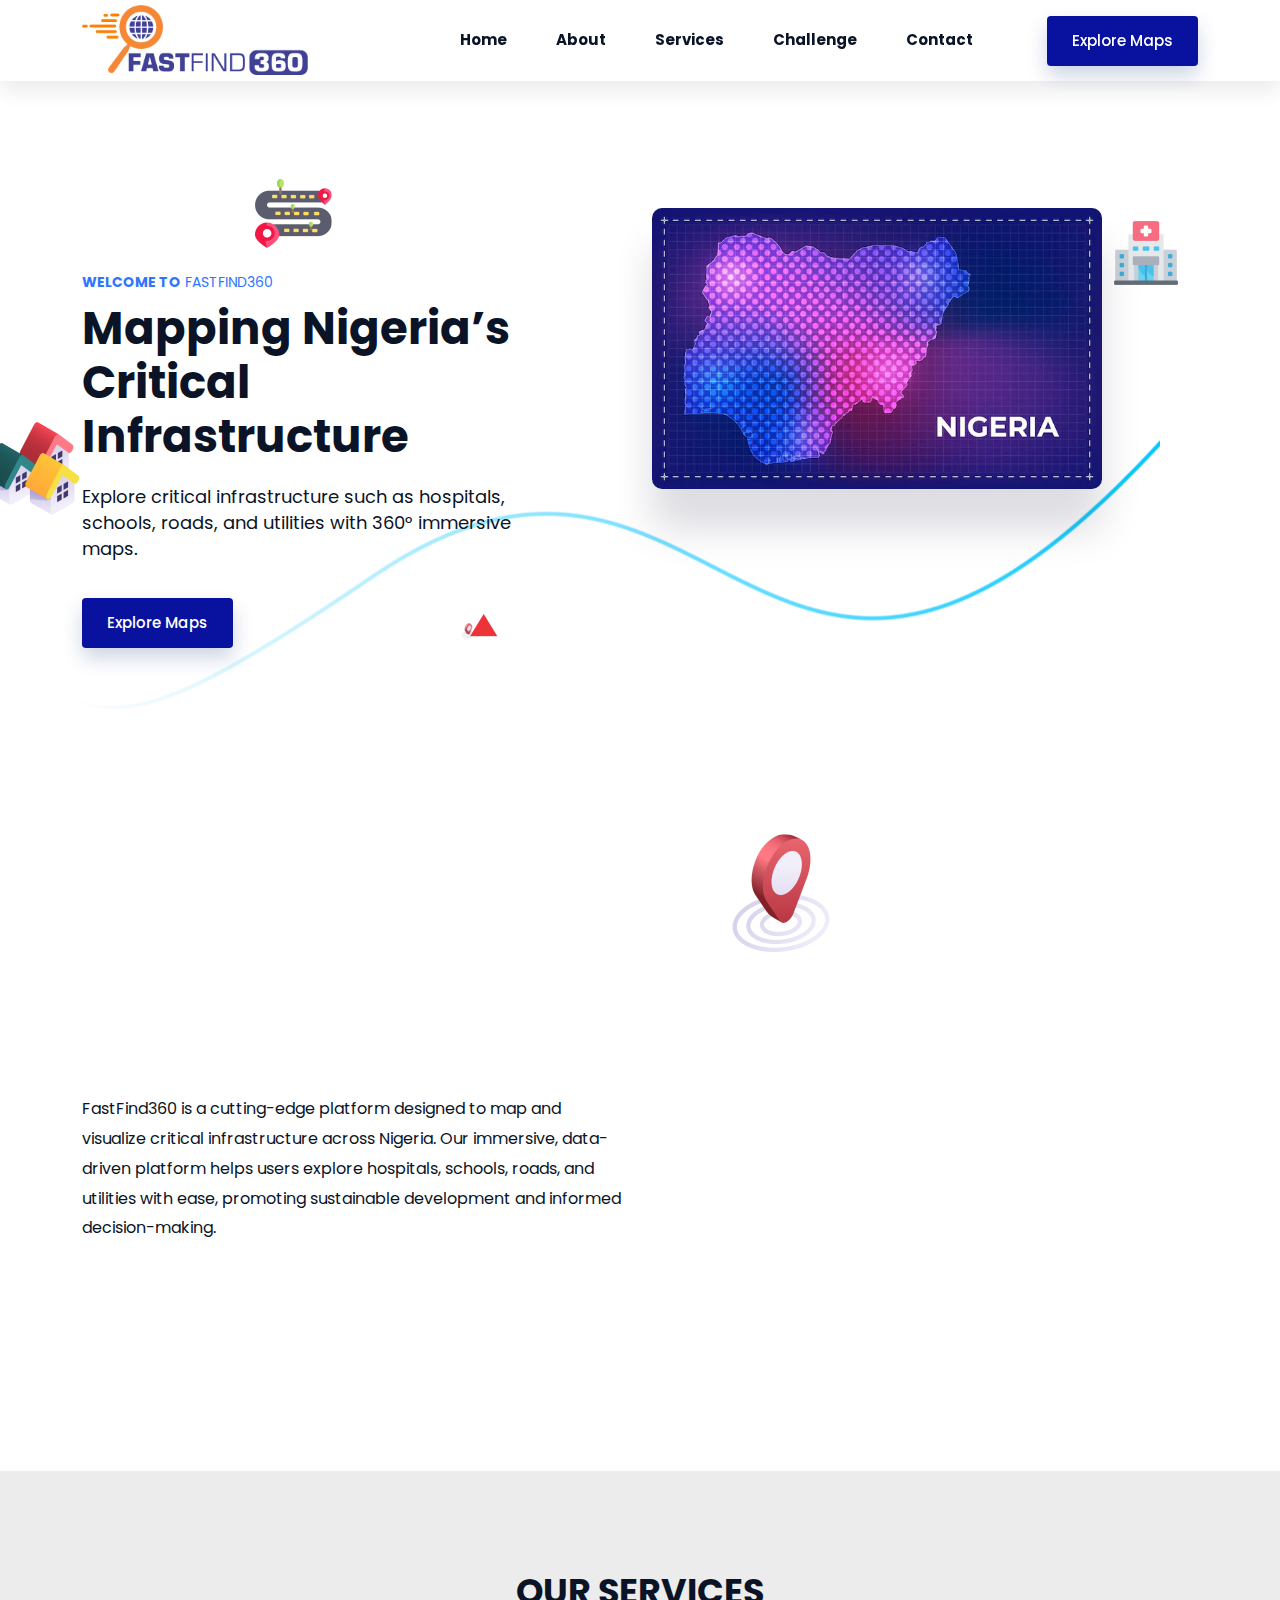
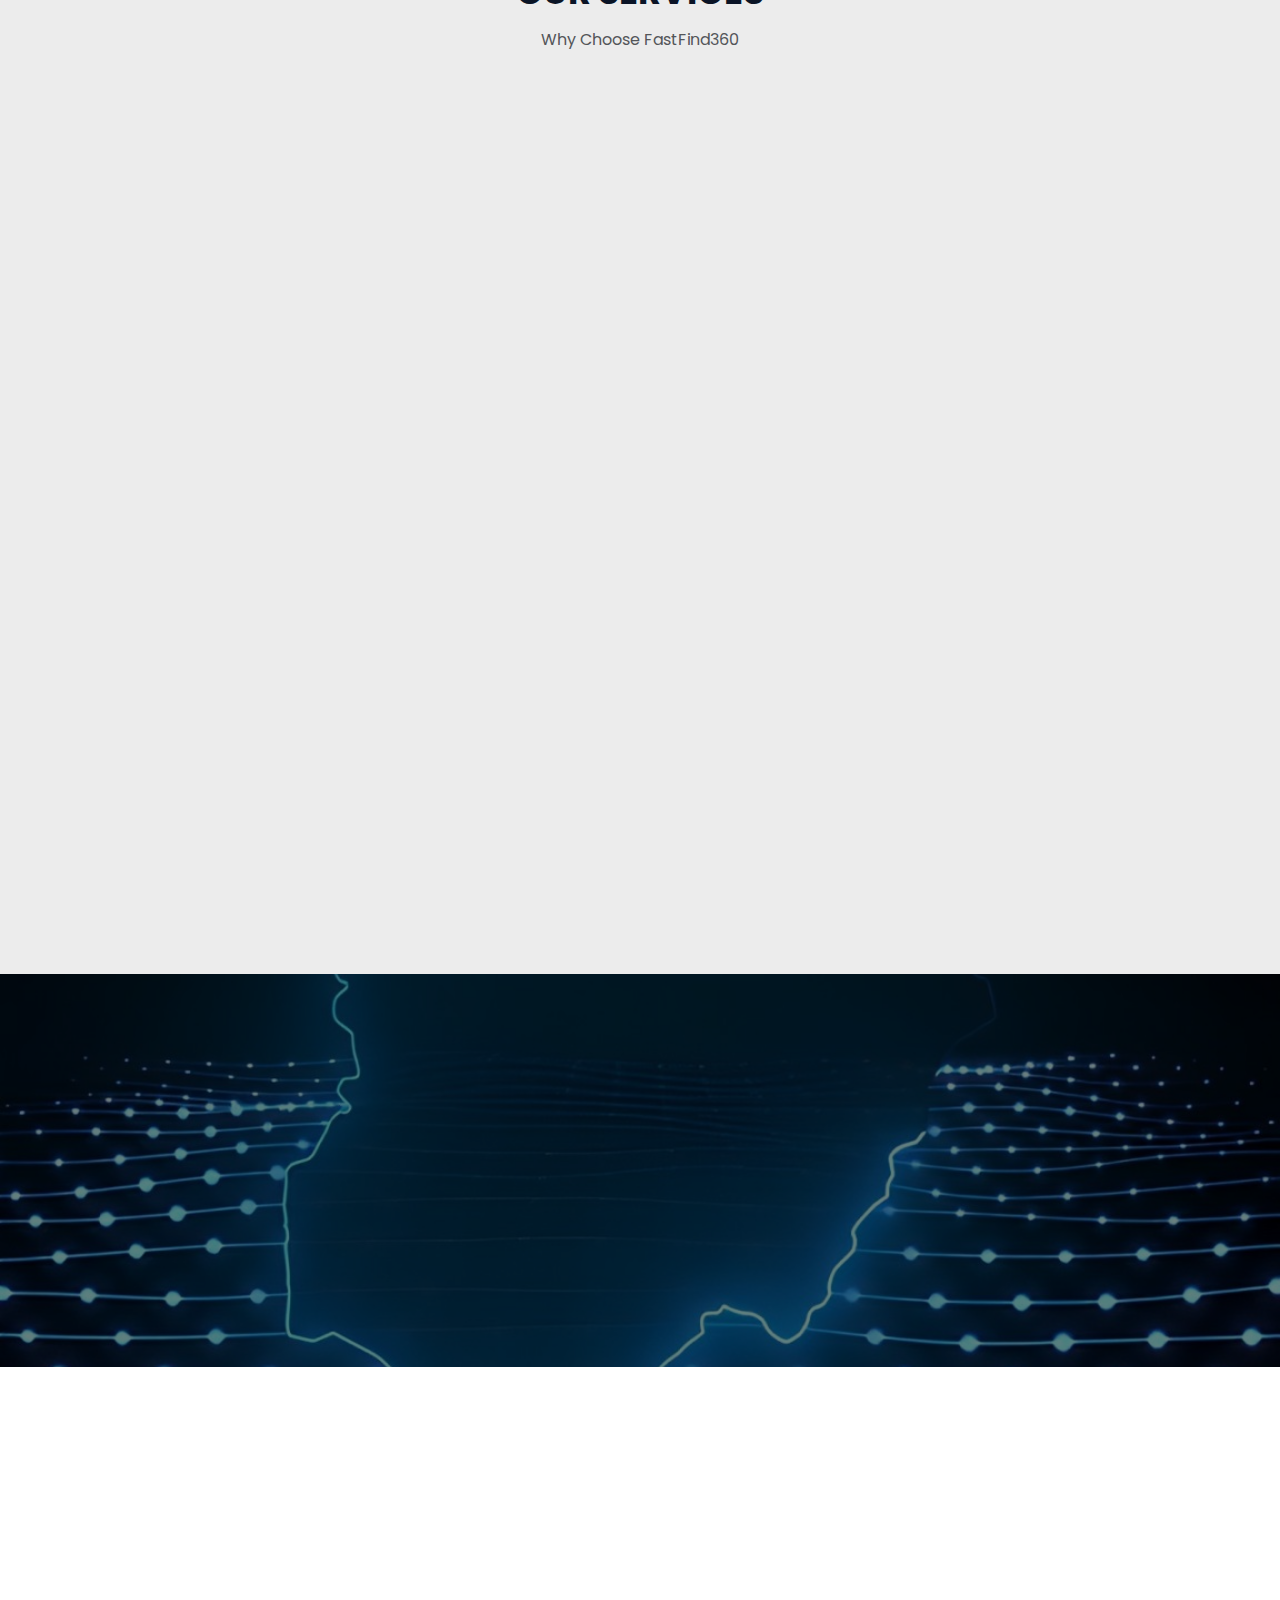
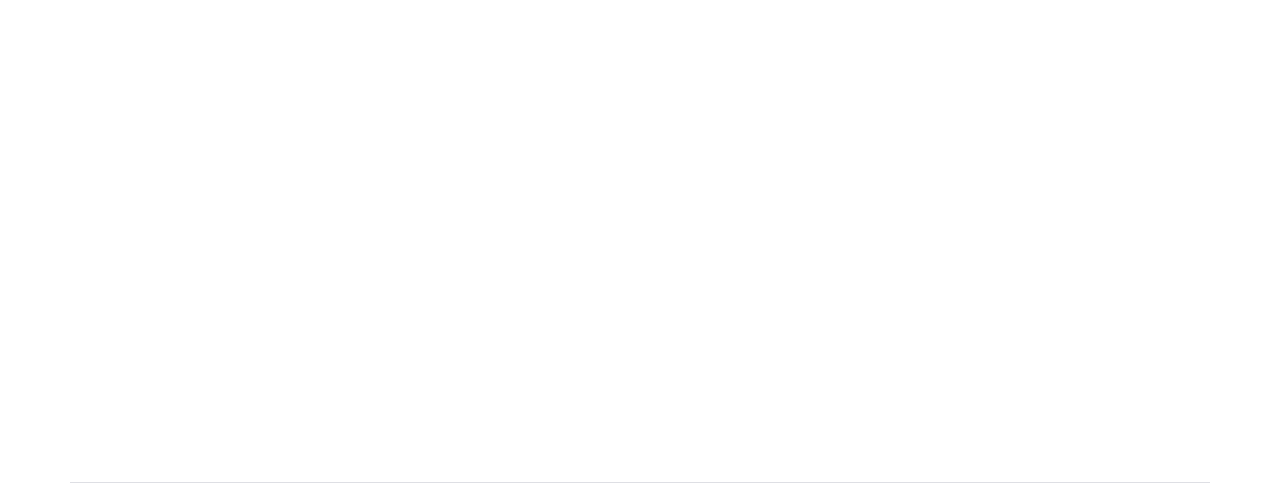
==== index.html @ c3072c80 "1" ====
<!DOCTYPE html>
<html lang="en">

<head>
    <meta charset="UTF-8">
    <meta name="viewport" content="width=device-width, initial-scale=1.0">
    <title>FastFind360 - Mapping Nigeria’s Future</title>
    <meta name="description" content="Explore Nigeria’s critical infrastructure with immersive 360-degree mapping technology. Search, explore, and analyze infrastructure data." />

    <!-- Essential CSS -->
    <link rel="stylesheet" href="https://cdn.jsdelivr.net/npm/bootstrap@5.3.0/dist/css/bootstrap.min.css">
    <link rel="stylesheet" href="https://cdnjs.cloudflare.com/ajax/libs/font-awesome/6.0.0-beta3/css/all.min.css">
    <link rel="stylesheet" href="https://cdnjs.cloudflare.com/ajax/libs/animate.css/4.1.1/animate.min.css" />
    <link rel="stylesheet" href="assets/css/main.css">

</head>
   <!-- Loader Section -->
   <div id="loading">
    <div id="loading-center">
        <div id="loading-center-absolute">
            <!-- Loading Objects -->
            <div class="object" id="object_one"></div>
            <div class="object" id="object_two"></div>
            <div class="object" id="object_three"></div>
            <div class="object" id="object_four"></div>
        </div>
    </div>
</div>

<body>
    <!-- Header -->
    <header>
        <div class="header-transparent header-sticky">
            <div class="header-main">
                <div class="container">
                    <div class="row align-items-center">
                        <div class="col-xxl-2 col-xl-3 col-lg-3 col-md-6 col-sm-4 col-6">
                            <div class="sasup-logo mr-35 d-inline-block">
                                <a class="logo-1" href="index.html">
                                    <img alt="FastFind360 Logo" src="/assets/img/logo.png" />
                                </a>
                            </div>
                        </div>
                        <div class="col-xxl-10 col-xl-9 col-lg-9 col-md-6 col-sm-8 col-6">
                            <div class="text-end">
                                <div class="sasup-header sasup-header-2 d-none d-lg-inline-block">
                                    <nav id="mobile-menu">
                                        <ul>
                                            <li><a href="index.html"><b>Home</b></a></li>
                                            <li><a href="#about"><b>About</b></a></li>
                                            <li><a href="#services"><b>Services</b></a></li>
                                            <li><a href="#challenge"><b>Challenge</b></a></li>
                                            <li><a href="#contact"><b>Contact</b></a></li>
                                        </ul>
                                    </nav>
                                </div>
                                <div class="sasup-header-action-btn d-inline-block">
                                    <a class="sasup-theme-btn ml-25 d-none d-sm-inline-block vertical-middle sasup-theme-btn-2" href="#"><span>Explore Maps</span></a>
                                    <div class="mobile-bar-control d-inline-block d-lg-none">
                                        <div class="line"></div>
                                        <div class="line"></div>
                                        <div class="line"></div>
                                    </div>
                                </div>
                            </div>
                        </div>
                    </div>
                </div>
            </div>
        </div>
    </header>


    

    <div class="sasup-slider-area p-rel mb-110">
        <!-- Slider Shapes -->
        <div class="slider-shapes-2 d-none d-md-block">
          <div class="shape-1 shape-default">
            <img alt="Shape 1" src="/assets/shape/3d-house.png" />
          </div>
          <div class="shape-2 shape-default">
            <img alt="Shape 2" src="/assets/shape/road.png" />
          </div>
          <div class="shape-3 shape-default">
            <img alt="Shape 3" src="/assets/shape/hospital-building.png" />
          </div>
          <div class="shape-4 shape-default">
            <img alt="Shape 4" src="/assets/shape/line-testimonial.png" />
          </div>
        </div>
      
        <!-- Active Slider -->
        <div class="sasup-slider-active">
          <div class="sasup-single-slider pt-80 d-flex align-items-center sasup-slider-height-2" data-bg-color="#f2f3f8">
            <div class="container p-rel">
              <!-- Extra Slider Shapes -->
              <div class="extra-slider-shape d-none d-xl-block">
                <div class="shape-1">
                  <img alt="Extra Shape 1" src="/assets/shape/triangle.png">
                </div>
                <div class="shape-2">
                  <img alt="Extra Shape 2" src="/assets/shape/location.png"/>
                </div>
              </div>
      
              <!-- Slider Content -->
              <div class="row">
                <div class="col-md-6">
                  <div class="sasup-slider-content">
                    <span class="sasup-slider-content-subtitle wow fadeInUp" data-wow-delay=".3s"><strong>WELCOME TO</strong> FastFind360</span>
                    <h3 class="sasup-slider-content-title wow fadeInUp" data-wow-delay=".6s">Mapping Nigeria’s Critical Infrastructure</h3>
                    <p class="sasup-slider-content-desc wow fadeInUp" data-wow-delay=".8s">Explore critical infrastructure such as hospitals, schools, roads, and utilities with 360° immersive maps.</p>
                    <div class="sasup-slider-actions wow fadeInUp" data-wow-delay="1s">
                      <a class="sasup-theme-btn-2 mr-15" href="#">Explore Maps</a>
                    </div>
                  </div>
                </div>

                <div class="col-xxl-5 col-xl-5  col-lg-6  col-md-6">
                    <div class="slider-shapes p-rel slider-shape-space p-rel">
                        <div class="shape-item shape-1">
                            <div class="shape-inner">
                                <img alt="Infrastructure Map" src="assets/img/digital_map_nigeria.avif" class="has-shadow-1" />
                            </div>
                        </div>
                    </div>
                </div>

              </div>
            </div>
          </div>
        </div>
      </div>
      
      
    
<!-- About Section -->
<div class="video-area pb-150" id="about" style="background-color: #ffffff;">
    <div class="container">
        <div class="row">
            <div class="video-area-left">
                <div class="row align-items-center">
                    <div class="col-xxl-6 col-xl-6 col-lg-6">
                        <div class="section-title-2 mb-30 wow fadeInUp" data-wow-delay=".2s">
                            <h3 class="s-title">ABOUT FASTFIND360</h3>
                        </div>
                        <div class="listing-feature-list mb-30 mb-lg-0">
                            <p>FastFind360 is a cutting-edge platform designed to map and visualize critical infrastructure across Nigeria. Our immersive, data-driven platform helps users explore hospitals, schools, roads, and utilities with ease, promoting sustainable development and informed decision-making.</p>
                        </div>
                    </div>
                    <div class="col-xxl-6 col-xl-6 col-lg-6">
                        <div class="text-lg-end">
                            <div class="video-link-img text-start wow fadeInUp" data-wow-delay=".2s">
                                <div class="fix">
                                    <img alt="Infrastructure Mapping" class="img-fluid" src="/assets/img/gis-mapping.jpg" />
                                </div>
                            </div>
                        </div>
                    </div>
                </div>
            </div>
        </div>
    </div>
</div>

    <!-- Services Section -->
    <div class="feature-area pt-100 pb-100" data-bg-color="#eeeff4" id="services" style="background-color: #ececec;">
        <div class="container">
            <div class="row mb-45">
                <div class="col-xxl-12">
                    <div class="section-title-2 text-center">
                        <h3 class="s-title visile-br-lg">OUR SERVICES</h3>
                        <p class="s-desc">Why Choose FastFind360</p>
                    </div>
                </div>
            </div>
            <div class="row">
                <div class="col-xxl-4 col-xl-4 col-lg-4 col-md-6 wow fadeInUp" data-wow-delay=".2s">
                    <div class="single-feature-2 mb-55 bg-white">
                        <div class="icon-container">
                            <img alt="360° Virtual Tours" src="/assets/icon/360.png">
                        </div>
                        <div class="feature-content-2">
                            <h4 class="feature-content-title-2"><a href="#">360° Virtual Tours</a></h4>
                            <p class="feature-content-desc-2">Explore properties and infrastructure in real-time with immersive 360-degree virtual tours.</p>
                        </div>
                    </div>
                </div>
                
                <div class="col-xxl-4 col-xl-4 col-lg-4 col-md-6 wow fadeInUp" data-wow-delay=".4s">
                    <div class="single-feature-2 mb-55 bg-white">
                        <div class="icon-container">
                            <img alt="AI Driven" src="/assets/icon/ai-technology.png" />
                        </div>
                        <div class="feature-content-2">
                            <h4 class="feature-content-title-2"><a href="#">AI-Driven Insights</a></h4>
                            <p class="feature-content-desc-2">Analyze trends and make data-driven decisions with powerful AI technology.</p>
                        </div>
                    </div>
                </div>
                <div class="col-xxl-4 col-xl-4 col-lg-4 col-md-6 wow fadeInUp" data-wow-delay=".6s">
                    <div class="single-feature-2 mb-55 bg-white">
                        <div class="icon-container">
                            <img alt="Secure Transactions" src="/assets/icon/geospatial-technology.png" />
                        </div>
                        <div class="feature-content-2">
                            <h4 class="feature-content-title-2"><a href="#">GIS Mapping and Analytics</a></h4>
                            <p class="feature-content-desc-2">Visualize critical infrastructure with cutting-edge GIS mapping tools.</p>
                        </div>
                    </div>
                </div>  
                              
                <div class="col-xxl-4 col-xl-4 col-lg-4 col-md-6 wow fadeInUp" data-wow-delay=".6s">
                    <div class="single-feature-2 mb-55 bg-white">
                        <div class="icon-container">
                            <img alt="Secure Transactions" src="/assets/icon/all-in-one.png" />
                        </div>
                        <div class="feature-content-2">
                            <h4 class="feature-content-title-2"><a href="#">All-in-One Platform</a></h4>
                            <p class="feature-content-desc-2">  FastFind360 combines all essential infrastructure data into a single, seamless platform—no need to switch between apps or tools.
                            </p>
                        </div>
                    </div>
                </div>
                </div>
            </div>
        </div>
    </div>


 <!-- Call to Action -->
<div class="cta-area cta-3-spacing pt-120 pb-110 mb-110 bg-default" id="partnership" style="position: relative; background-image: url('/assets/img/map.jpg'); background-size: cover; background-position: center;">
    <!-- Dark Overlay -->
    <div style="position: absolute; top: 0; left: 0; width: 100%; height: 100%; background-color: rgba(0, 0, 0, 0.5); z-index: 1;"></div>
    
    <!-- Content Section -->
    <div class="container" style="position: relative; z-index: 2;">
        <div class="cta-content">
            <div class="row align-items-center">
                <div class="col-xxl-6 col-xl-6 col-lg-8 col-md-8">
                    <h2 class="cta-title wow fadeInUp" data-wow-delay=".2s">Become a Partner in Mapping Nigeria's Future</h2>
                    <p class="cta-desc wow fadeInUp" data-wow-delay=".4s">  Partner with FastFind360 to contribute to Nigeria's digital transformation. Together, we can create a platform that provides unparalleled access to the country’s critical infrastructure data.
                    </p>
                </div>
                <div class="col-xxl-6 col-xl-6 col-lg-4 col-md-4">
                    <div class="cta-action text-md-end">
                        <a class="sasup-white-btn wow fadeInUp" data-wow-delay=".6s" href="#">Get Started Now</a>
                    </div>
                </div>
            </div>
        </div>
    </div>
</div>


    <!-- Footer -->
    <footer class="footer-area pt-90" data-bg-color="#eeeff4">
        <div class="container pb-80 has-border-bottom">
            <div class="footer-1">
                <div class="row">
                    <div class="col-xxl-4 col-xl-4 col-lg-4 order-last col-sm-12 order-lg-first">
                        <div class="footer-widget wow fadeInUp mb-30 mb-lg-0" data-wow-delay=".2s">
                            <div class="logo mb-20">
                                <a href="#">
                                    <img alt="FastFind360 Logo" src="/assets/img/logo.png" />
                                </a>
                            </div>
                            <p class="widget-text">                 FastFind360 - Your gateway to discovering Nigeria’s critical infrastructure and properties. Join us as we participate in the 2024 Digital Nigeria Innovation Challenge and help shape Nigeria’s future with advanced GIS mapping and immersive 360° virtual experiences.

                            </p>
                        </div>
                    </div>
                    <div class="col-xxl-8 col-xl-8 col-lg-8">
                        <div class="row mb-30 mb-lg-0">
                            <div class="col-xxl-4 col-xl-4 col-lg-4 col-md-4 col-sm-6">
                                <div class="footer-widget wow fadeInUp mb-30 mb-lg-0" data-wow-delay=".4s">
                                    <h5>About</h5>
                                    <ul>
                                        <li><a href="#about">About Us</a></li>
                                        <li><a href="#services">Services</a></li>
                                    </ul>
                                </div>
                            </div>
                            <div class="col-xxl-4 col-xl-4 col-lg-4 col-md-4 col-sm-6 wow fadeInUp" data-wow-delay=".6s">
                                <div class="footer-widget mb-30 mb-lg-0">
                                    <h5>Partnership</h5>
                                    <ul>
                                        <li><a href="#partnership">Become a Partner</a></li>
                                    </ul>
                                </div>
                            </div>
                            <div class="col-xxl-4 col-xl-4 col-lg-4 col-md-4 col-sm-6 wow fadeInUp" data-wow-delay=".8s">
                                <div class="footer-widget">
                                    <h5>Others</h5>
                                    <ul>
                                        <li><a href="contact.html">Contact</a></li>
                                        <li><a href="privacy-policy.html">Privacy Policy</a></li>
                                    </ul>
                                </div>
                            </div>
                        </div>
                    </div>
                    <div class="col-lg-6">
                        <div class="widget wow fadeInUp" data-wow-delay=".4s">
                          <h4 class="widget-title">CONTACT</h4>
                          <p class="widget-text">Email: contact@fastfind360.ng</p>
                          <p class="widget-text">Phone: +234-805-641-9040</p>
                        </div>
                      </div>
                </div>
            </div>
        </div>
    </footer>

    <!-- JS -->
    <script src="https://cdnjs.cloudflare.com/ajax/libs/jquery/3.6.0/jquery.min.js"></script>
    <script src="https://cdn.jsdelivr.net/npm/bootstrap@5.3.0/dist/js/bootstrap.bundle.min.js"></script>
    <script src="https://cdnjs.cloudflare.com/ajax/libs/wow/1.1.2/wow.min.js"></script>
    <script src="js/main.js"></script>
    <script>
        new WOW().init();
    </script>
    <script>
            // Hide loading screen after page load
            window.addEventListener('load', function() {
                document.getElementById('loading').style.display = 'none';
            });
    </script>
</body>

</html>
---- assets/css/main.css ----
@charset "UTF-8";
/*
--------------------------------------------
1.common
*/
/*
************
*************************

   Template Name: Tionco - Construction HTML Template
   Description: Tionco - Construction HTML Template
   Author: Bdevs
   Version: 1.0

-----------------------------------------------------------------------------------

CSS INDEX
===================
1.common
2.breadcrumb
3.buttons
4.animated
5.section_title
6.back-to-top
7.header
8.form
9.hero
10.feature
11.slider
12.cta
13.development_flowchart
14.service
15.team
16.counter
17.subscribe
18.creative_task
19.pricing
20.news
21.news
22.testimonial
23.footer
24.svg
25.about
26.faq
27.breadcrumb
28.brand
29.widget
30.portfolio
31.biography
32.contact
33.error


******************************************************* 
*************************************************************** */
/*
************
*************************
01. common
******************************************************* 
*************************************************************** */
@import url("https://fonts.googleapis.com/css2?family=Poppins:wght@300;400;500;600;700&amp;family=Roboto:wght@300;400;500;700&amp;family=Space+Grotesk:wght@400;500;600;700&amp;display=swap");
/* colors home 1*/
body {
  font-family: "Poppins", sans-serif;
  font-weight: 400;
  font-style: normal;
  color: var(--clr-body-text);
  font-size: 16px;
}

.img, img {
  max-width: 100%;
  -webkit-transition: all 0.3s linear 0s;
  -moz-transition: all 0.3s linear 0s;
  -ms-transition: all 0.3s linear 0s;
  -o-transition: all 0.3s linear 0s;
  transition: all 0.3s linear 0s;
}

.f-left {
  float: left;
}

.f-right {
  float: right;
}

.fix {
  overflow: hidden;
}

a,
.button {
  -webkit-transition: all 0.3s linear 0s;
  -moz-transition: all 0.3s linear 0s;
  -ms-transition: all 0.3s linear 0s;
  -o-transition: all 0.3s linear 0s;
  transition: all 0.3s linear 0s;
}

a:focus,
.button:focus {
  text-decoration: none;
  outline: none;
}

a:focus,
a:hover {
  color: inherit;
  text-decoration: none;
}

a,
button {
  color: inherit;
  outline: medium none;
}

button:focus, input:focus, input:focus, textarea, textarea:focus {
  outline: 0;
}

.uppercase {
  text-transform: uppercase;
}

.capitalize {
  text-transform: capitalize;
}

h1,
h2,
h3,
h4,
h5,
h6 {
  font-family: "Poppins", sans-serif;
  color: var(--clr-body-heading);
  margin-top: 0px;
  font-weight: 600;
  text-transform: normal;
  margin-bottom: 15px;
}

h1 a,
h2 a,
h3 a,
h4 a,
h5 a,
h6 a {
  color: inherit;
}

h1 {
  font-size: 60px;
}

h2 {
  font-size: 45px;
}

h3 {
  font-size: 38px;
}

h4 {
  font-size: 28px;
}

h5 {
  font-size: 20px;
}

h6 {
  font-size: 16px;
}

ul {
  margin: 0px;
  padding: 0px;
}

p {
  font-size: 16px;
  font-weight: normal;
  line-height: 1.86;
  margin-bottom: 15px;
}

hr {
  border-bottom: 1px solid #e6e7e9;
  border-top: 0 none;
  margin: 0;
  padding: 0;
  opacity: 1;
}

label {
  color: var(--clr-body-heading);
  cursor: pointer;
  font-size: 14px;
  font-weight: 400;
}

*::-moz-selection {
  background-color: var(--clr-body-heading);
  color: var(--clr-common-sada);
  text-shadow: none;
}

::-moz-selection {
  background-color: var(--clr-body-heading);
  color: var(--clr-common-sada);
  text-shadow: none;
}

::selection {
  background-color: var(--clr-common-kalo);
  color: var(--clr-common-sada);
  text-shadow: none;
}

/* <<<<<<<    Input Placeholder   >>>>>>>>> */
input::-webkit-input-placeholder {
  color: var(--clr-common-kalo);
  font-size: 14px;
  opacity: 1;
}
input:-moz-placeholder {
  color: var(--clr-common-kalo);
  font-size: 14px;
  opacity: 1;
}
input::-moz-placeholder {
  color: var(--clr-common-kalo);
  font-size: 14px;
  opacity: 1;
}
input:-ms-input-placeholder {
  color: var(--clr-common-kalo);
  font-size: 14px;
  opacity: 1;
}

/* <<<<<<<    Common Classes   >>>>>>>>> */
.fix {
  overflow: hidden;
}

.clear {
  clear: both;
}

.w_img img {
  width: 100%;
}

.p-rel {
  position: relative;
}

.p-abs {
  position: absolute;
}

/* <<<<<<<    Overlay   >>>>>>>>> */
[data-overlay] {
  position: relative;
  background-size: cover;
  background-repeat: no-repeat;
  background-position: center center;
}
[data-overlay]::before {
  position: absolute;
  left: 0;
  top: 0;
  right: 0;
  bottom: 0;
  content: "";
}

[data-overlay=light]::before {
  background-color: var(--clr-common-sada);
}

[data-overlay=dark]::before {
  background-color: var(--clr-common-kalo);
}

[data-overlay=theme]::before {
  background-color: #1a2b71;
}

[data-overlay=theme-2]::before {
  background-color: #00217f;
}

[data-opacity="1"]::before {
  opacity: 0.1;
}

[data-opacity="2"]::before {
  opacity: 0.2;
}

[data-opacity="3"]::before {
  opacity: 0.3;
}

[data-opacity="4"]::before {
  opacity: 0.4;
}

[data-opacity="5"]::before {
  opacity: 0.5;
}

[data-opacity="6"]::before {
  opacity: 0.6;
}

[data-opacity="7"]::before {
  opacity: 0.7;
}

[data-opacity="8"]::before {
  opacity: 0.8;
}

[data-opacity="9"]::before {
  opacity: 0.9;
}

/* <<<<<<<    Margin & Padding>>>>>>>>> */
.mt-5 {
  margin-top: 5px;
}

.mt-10 {
  margin-top: 10px;
}

.mt-15 {
  margin-top: 15px;
}

.mt-20 {
  margin-top: 20px;
}

.mt-25 {
  margin-top: 25px;
}

.mt-30 {
  margin-top: 30px;
}

.mt-35 {
  margin-top: 35px;
}

.mt-40 {
  margin-top: 40px;
}

.mt-45 {
  margin-top: 45px;
}

.mt-50 {
  margin-top: 50px;
}

.mt-55 {
  margin-top: 55px;
}

.mt-60 {
  margin-top: 60px;
}

.mt-65 {
  margin-top: 65px;
}

.mt-70 {
  margin-top: 70px;
}

.mt-75 {
  margin-top: 75px;
}

.mt-80 {
  margin-top: 80px;
}

.mt-85 {
  margin-top: 85px;
}

.mt-90 {
  margin-top: 90px;
}

.mt-95 {
  margin-top: 95px;
}

.mt-100 {
  margin-top: 100px;
}

.mt-105 {
  margin-top: 105px;
}

.mt-110 {
  margin-top: 110px;
}

.mt-115 {
  margin-top: 115px;
}

.mt-120 {
  margin-top: 120px;
}

.mt-125 {
  margin-top: 125px;
}

.mt-130 {
  margin-top: 130px;
}

.mt-135 {
  margin-top: 135px;
}

.mt-140 {
  margin-top: 140px;
}

.mt-145 {
  margin-top: 145px;
}

.mt-150 {
  margin-top: 150px;
}

.mt-155 {
  margin-top: 155px;
}

.mt-160 {
  margin-top: 160px;
}

.mt-165 {
  margin-top: 165px;
}

.mt-170 {
  margin-top: 170px;
}

.mt-175 {
  margin-top: 175px;
}

.mt-180 {
  margin-top: 180px;
}

.mt-185 {
  margin-top: 185px;
}

.mt-190 {
  margin-top: 190px;
}

.mt-195 {
  margin-top: 195px;
}

.mt-200 {
  margin-top: 200px;
}

.mb-5 {
  margin-bottom: 5px;
}

.mb-10 {
  margin-bottom: 10px;
}

.mb-15 {
  margin-bottom: 15px;
}

.mb-20 {
  margin-bottom: 20px;
}

.mb-25 {
  margin-bottom: 25px;
}

.mb-30 {
  margin-bottom: 30px;
}

.mb-35 {
  margin-bottom: 35px;
}

.mb-40 {
  margin-bottom: 40px;
}

.mb-45 {
  margin-bottom: 45px;
}

.mb-50 {
  margin-bottom: 50px;
}

.mb-55 {
  margin-bottom: 55px;
}

.mb-60 {
  margin-bottom: 60px;
}

.mb-65 {
  margin-bottom: 65px;
}

.mb-70 {
  margin-bottom: 70px;
}

.mb-75 {
  margin-bottom: 75px;
}

.mb-80 {
  margin-bottom: 80px;
}

.mb-85 {
  margin-bottom: 85px;
}

.mb-90 {
  margin-bottom: 90px;
}

.mb-95 {
  margin-bottom: 95px;
}

.mb-100 {
  margin-bottom: 100px;
}

.mb-105 {
  margin-bottom: 105px;
}

.mb-110 {
  margin-bottom: 110px;
}

.mb-115 {
  margin-bottom: 115px;
}

.mb-120 {
  margin-bottom: 120px;
}

.mb-125 {
  margin-bottom: 125px;
}

.mb-130 {
  margin-bottom: 130px;
}

.mb-135 {
  margin-bottom: 135px;
}

.mb-140 {
  margin-bottom: 140px;
}

.mb-145 {
  margin-bottom: 145px;
}

.mb-150 {
  margin-bottom: 150px;
}

.mb-155 {
  margin-bottom: 155px;
}

.mb-160 {
  margin-bottom: 160px;
}

.mb-165 {
  margin-bottom: 165px;
}

.mb-170 {
  margin-bottom: 170px;
}

.mb-175 {
  margin-bottom: 175px;
}

.mb-180 {
  margin-bottom: 180px;
}

.mb-185 {
  margin-bottom: 185px;
}

.mb-190 {
  margin-bottom: 190px;
}

.mb-195 {
  margin-bottom: 195px;
}

.mb-200 {
  margin-bottom: 200px;
}

.ml-5 {
  margin-left: 5px;
}

.ml-10 {
  margin-left: 10px;
}

.ml-15 {
  margin-left: 15px;
}

.ml-20 {
  margin-left: 20px;
}

.ml-25 {
  margin-left: 25px;
}

.ml-30 {
  margin-left: 30px;
}

.ml-35 {
  margin-left: 35px;
}

.ml-40 {
  margin-left: 40px;
}

.ml-45 {
  margin-left: 45px;
}

.ml-50 {
  margin-left: 50px;
}

.ml-55 {
  margin-left: 55px;
}

.ml-60 {
  margin-left: 60px;
}

.ml-65 {
  margin-left: 65px;
}

.ml-70 {
  margin-left: 70px;
}

.ml-75 {
  margin-left: 75px;
}

.ml-80 {
  margin-left: 80px;
}

.ml-85 {
  margin-left: 85px;
}

.ml-90 {
  margin-left: 90px;
}

.ml-95 {
  margin-left: 95px;
}

.ml-100 {
  margin-left: 100px;
}

.ml-105 {
  margin-left: 105px;
}

.ml-110 {
  margin-left: 110px;
}

.ml-115 {
  margin-left: 115px;
}

.ml-120 {
  margin-left: 120px;
}

.ml-125 {
  margin-left: 125px;
}

.ml-130 {
  margin-left: 130px;
}

.ml-135 {
  margin-left: 135px;
}

.ml-140 {
  margin-left: 140px;
}

.ml-145 {
  margin-left: 145px;
}

.ml-150 {
  margin-left: 150px;
}

.ml-155 {
  margin-left: 155px;
}

.ml-160 {
  margin-left: 160px;
}

.ml-165 {
  margin-left: 165px;
}

.ml-170 {
  margin-left: 170px;
}

.ml-175 {
  margin-left: 175px;
}

.ml-180 {
  margin-left: 180px;
}

.ml-185 {
  margin-left: 185px;
}

.ml-190 {
  margin-left: 190px;
}

.ml-195 {
  margin-left: 195px;
}

.ml-200 {
  margin-left: 200px;
}

.mr-5 {
  margin-right: 5px;
}

.mr-10 {
  margin-right: 10px;
}

.mr-15 {
  margin-right: 15px;
}

.mr-20 {
  margin-right: 20px;
}

.mr-25 {
  margin-right: 25px;
}

.mr-30 {
  margin-right: 30px;
}

.mr-35 {
  margin-right: 35px;
}

.mr-40 {
  margin-right: 40px;
}

.mr-45 {
  margin-right: 45px;
}

.mr-50 {
  margin-right: 50px;
}

.mr-55 {
  margin-right: 55px;
}

.mr-60 {
  margin-right: 60px;
}

.mr-65 {
  margin-right: 65px;
}

.mr-70 {
  margin-right: 70px;
}

.mr-75 {
  margin-right: 75px;
}

.mr-80 {
  margin-right: 80px;
}

.mr-85 {
  margin-right: 85px;
}

.mr-90 {
  margin-right: 90px;
}

.mr-95 {
  margin-right: 95px;
}

.mr-100 {
  margin-right: 100px;
}

.mr-105 {
  margin-right: 105px;
}

.mr-110 {
  margin-right: 110px;
}

.mr-115 {
  margin-right: 115px;
}

.mr-120 {
  margin-right: 120px;
}

.mr-125 {
  margin-right: 125px;
}

.mr-130 {
  margin-right: 130px;
}

.mr-135 {
  margin-right: 135px;
}

.mr-140 {
  margin-right: 140px;
}

.mr-145 {
  margin-right: 145px;
}

.mr-150 {
  margin-right: 150px;
}

.mr-155 {
  margin-right: 155px;
}

.mr-160 {
  margin-right: 160px;
}

.mr-165 {
  margin-right: 165px;
}

.mr-170 {
  margin-right: 170px;
}

.mr-175 {
  margin-right: 175px;
}

.mr-180 {
  margin-right: 180px;
}

.mr-185 {
  margin-right: 185px;
}

.mr-190 {
  margin-right: 190px;
}

.mr-195 {
  margin-right: 195px;
}

.mr-200 {
  margin-right: 200px;
}

.pt-5 {
  padding-top: 5px;
}

.pt-10 {
  padding-top: 10px;
}

.pt-15 {
  padding-top: 15px;
}

.pt-20 {
  padding-top: 20px;
}

.pt-25 {
  padding-top: 25px;
}

.pt-30 {
  padding-top: 30px;
}

.pt-35 {
  padding-top: 35px;
}

.pt-40 {
  padding-top: 40px;
}

.pt-45 {
  padding-top: 45px;
}

.pt-50 {
  padding-top: 50px;
}

.pt-55 {
  padding-top: 55px;
}

.pt-60 {
  padding-top: 60px;
}

.pt-65 {
  padding-top: 65px;
}

.pt-70 {
  padding-top: 70px;
}

.pt-75 {
  padding-top: 75px;
}

.pt-80 {
  padding-top: 80px;
}

.pt-85 {
  padding-top: 85px;
}

.pt-90 {
  padding-top: 90px;
}

.pt-95 {
  padding-top: 95px;
}

.pt-100 {
  padding-top: 100px;
}

.pt-105 {
  padding-top: 105px;
}

.pt-110 {
  padding-top: 110px;
}

.pt-115 {
  padding-top: 115px;
}

.pt-120 {
  padding-top: 120px;
}

.pt-125 {
  padding-top: 125px;
}

.pt-130 {
  padding-top: 130px;
}

.pt-135 {
  padding-top: 135px;
}

.pt-140 {
  padding-top: 140px;
}

.pt-145 {
  padding-top: 145px;
}

.pt-150 {
  padding-top: 150px;
}

.pt-155 {
  padding-top: 155px;
}

.pt-160 {
  padding-top: 160px;
}

.pt-165 {
  padding-top: 165px;
}

.pt-170 {
  padding-top: 170px;
}

.pt-175 {
  padding-top: 175px;
}

.pt-180 {
  padding-top: 180px;
}

.pt-185 {
  padding-top: 185px;
}

.pt-190 {
  padding-top: 190px;
}

.pt-195 {
  padding-top: 195px;
}

.pt-200 {
  padding-top: 200px;
}

.pb-5 {
  padding-bottom: 5px;
}

.pb-10 {
  padding-bottom: 10px;
}

.pb-15 {
  padding-bottom: 15px;
}

.pb-20 {
  padding-bottom: 20px;
}

.pb-25 {
  padding-bottom: 25px;
}

.pb-30 {
  padding-bottom: 30px;
}

.pb-35 {
  padding-bottom: 35px;
}

.pb-40 {
  padding-bottom: 40px;
}

.pb-45 {
  padding-bottom: 45px;
}

.pb-50 {
  padding-bottom: 50px;
}

.pb-55 {
  padding-bottom: 55px;
}

.pb-60 {
  padding-bottom: 60px;
}

.pb-65 {
  padding-bottom: 65px;
}

.pb-70 {
  padding-bottom: 70px;
}

.pb-75 {
  padding-bottom: 75px;
}

.pb-80 {
  padding-bottom: 80px;
}

.pb-85 {
  padding-bottom: 85px;
}

.pb-90 {
  padding-bottom: 90px;
}

.pb-95 {
  padding-bottom: 95px;
}

.pb-100 {
  padding-bottom: 100px;
}

.pb-105 {
  padding-bottom: 105px;
}

.pb-110 {
  padding-bottom: 110px;
}

.pb-115 {
  padding-bottom: 115px;
}

.pb-120 {
  padding-bottom: 120px;
}

.pb-125 {
  padding-bottom: 125px;
}

.pb-130 {
  padding-bottom: 130px;
}

.pb-135 {
  padding-bottom: 135px;
}

.pb-140 {
  padding-bottom: 140px;
}

.pb-145 {
  padding-bottom: 145px;
}

.pb-150 {
  padding-bottom: 150px;
}

.pb-155 {
  padding-bottom: 155px;
}

.pb-160 {
  padding-bottom: 160px;
}

.pb-165 {
  padding-bottom: 165px;
}

.pb-170 {
  padding-bottom: 170px;
}

.pb-175 {
  padding-bottom: 175px;
}

.pb-180 {
  padding-bottom: 180px;
}

.pb-185 {
  padding-bottom: 185px;
}

.pb-190 {
  padding-bottom: 190px;
}

.pb-195 {
  padding-bottom: 195px;
}

.pb-200 {
  padding-bottom: 200px;
}

.pl-5 {
  padding-left: 5px;
}

.pl-10 {
  padding-left: 10px;
}

.pl-15 {
  padding-left: 15px;
}

.pl-20 {
  padding-left: 20px;
}

.pl-25 {
  padding-left: 25px;
}

.pl-30 {
  padding-left: 30px;
}

.pl-35 {
  padding-left: 35px;
}

.pl-40 {
  padding-left: 40px;
}

.pl-45 {
  padding-left: 45px;
}

.pl-50 {
  padding-left: 50px;
}

.pl-55 {
  padding-left: 55px;
}

.pl-60 {
  padding-left: 60px;
}

.pl-65 {
  padding-left: 65px;
}

.pl-70 {
  padding-left: 70px;
}

.pl-75 {
  padding-left: 75px;
}

.pl-80 {
  padding-left: 80px;
}

.pl-85 {
  padding-left: 85px;
}

.pl-90 {
  padding-left: 90px;
}

.pl-95 {
  padding-left: 95px;
}

.pl-100 {
  padding-left: 100px;
}

.pl-105 {
  padding-left: 105px;
}

.pl-110 {
  padding-left: 110px;
}

.pl-115 {
  padding-left: 115px;
}

.pl-120 {
  padding-left: 120px;
}

.pl-125 {
  padding-left: 125px;
}

.pl-130 {
  padding-left: 130px;
}

.pl-135 {
  padding-left: 135px;
}

.pl-140 {
  padding-left: 140px;
}

.pl-145 {
  padding-left: 145px;
}

.pl-150 {
  padding-left: 150px;
}

.pl-155 {
  padding-left: 155px;
}

.pl-160 {
  padding-left: 160px;
}

.pl-165 {
  padding-left: 165px;
}

.pl-170 {
  padding-left: 170px;
}

.pl-175 {
  padding-left: 175px;
}

.pl-180 {
  padding-left: 180px;
}

.pl-185 {
  padding-left: 185px;
}

.pl-190 {
  padding-left: 190px;
}

.pl-195 {
  padding-left: 195px;
}

.pl-200 {
  padding-left: 200px;
}

.pr-5 {
  padding-right: 5px;
}

.pr-10 {
  padding-right: 10px;
}

.pr-15 {
  padding-right: 15px;
}

.pr-20 {
  padding-right: 20px;
}

.pr-25 {
  padding-right: 25px;
}

.pr-30 {
  padding-right: 30px;
}

.pr-35 {
  padding-right: 35px;
}

.pr-40 {
  padding-right: 40px;
}

.pr-45 {
  padding-right: 45px;
}

.pr-50 {
  padding-right: 50px;
}

.pr-55 {
  padding-right: 55px;
}

.pr-60 {
  padding-right: 60px;
}

.pr-65 {
  padding-right: 65px;
}

.pr-70 {
  padding-right: 70px;
}

.pr-75 {
  padding-right: 75px;
}

.pr-80 {
  padding-right: 80px;
}

.pr-85 {
  padding-right: 85px;
}

.pr-90 {
  padding-right: 90px;
}

.pr-95 {
  padding-right: 95px;
}

.pr-100 {
  padding-right: 100px;
}

.pr-105 {
  padding-right: 105px;
}

.pr-110 {
  padding-right: 110px;
}

.pr-115 {
  padding-right: 115px;
}

.pr-120 {
  padding-right: 120px;
}

.pr-125 {
  padding-right: 125px;
}

.pr-130 {
  padding-right: 130px;
}

.pr-135 {
  padding-right: 135px;
}

.pr-140 {
  padding-right: 140px;
}

.pr-145 {
  padding-right: 145px;
}

.pr-150 {
  padding-right: 150px;
}

.pr-155 {
  padding-right: 155px;
}

.pr-160 {
  padding-right: 160px;
}

.pr-165 {
  padding-right: 165px;
}

.pr-170 {
  padding-right: 170px;
}

.pr-175 {
  padding-right: 175px;
}

.pr-180 {
  padding-right: 180px;
}

.pr-185 {
  padding-right: 185px;
}

.pr-190 {
  padding-right: 190px;
}

.pr-195 {
  padding-right: 195px;
}

.pr-200 {
  padding-right: 200px;
}

.pr-57 {
  padding-right: 57px;
}

/* <<<<<<<    Declaration   >>>>>>>>> */
:root {
  /**
  @color declaration
  */
  --clr-common-white: #fff;
  --clr-common-black: #000;
  --clr-common-black-2: #130F40;
  --clr-common-black-3: #0F1216;
  --clr-body-heading: #000;
  --clr-body-text: #0a1426;
  --clr-body-soft_bg: #f6f6f6;
  --clr-body-soft-bg-2: #E8ECF0;
  --clr-body-soft-bg-3: #F5F5F5;
  --clr-body-gray: #4D5765;
  --clr-body-gray-2: #C4C4C4;
  --clr-body-gray-3: #9FA9B8;
  --clr-body-gray-4: #B9B9CA;
  --clr-body-gray-5: #8E8CA4;
  --clr-body-gray-6: #94999E;
  --clr-theme-1: #2f75ff;
  --clr-theme-2: #fb5050;
  --clr-theme-3: #0487FF;
  --clr-theme-4: #6A55FF;
}

.white-text {
  color: #fff;
}

.sasup-gray-border-btn {
  display: inline-block;
  height: 40px;
  text-decoration: none;
  line-height: 35px;
  padding: 0 20px;
  border: 2px solid #e6e7e9;
  border-radius: 4px;
  font-size: 15px;
  font-weight: 500;
  color: #0a1426;
}
.sasup-gray-border-btn:hover {
  background-color: var(--clr-theme-1);
  color: var(--clr-common-white);
  border-color: transparent;
}
.sasup-gray-border-btn.theme-bg {
  background-color: var(--clr-theme-1);
  color: #fff;
  border-color: transparent;
}
.sasup-gray-border-btn.theme-bg:hover {
  background-color: #ff6600;
}
.sasup-gray-border-btn.theme-3 {
  background-color: #ff6600;
  border-color: transparent;
  color: #fff;
}
.sasup-gray-border-btn.theme-3:hover {
  background-color: var(--clr-theme-1);
  color: #fff;
}

.mb-47 {
  margin-bottom: 47px;
}

.non-fix {
  overflow: visible;
}

.love-box {
  -webkit-animation: hero-thumb-animation 2s linear infinite alternate;
  -moz-animation: hero-thumb-animation 2s linear infinite alternate;
  -o-animation: hero-thumb-animation 2s linear infinite alternate;
  animation: hero-thumb-animation 2s linear infinite alternate;
}

.demo-width {
  width: 330px;
}

.white-fill {
  fill: #fff;
}

.white-color {
  color: #fff;
}

@media only screen and (min-width: 576px) and (max-width: 767px) {
  .visible-br-sm br {
    display: block;
  }
}

.pt-250 {
  padding-top: 250px;
}

.pt-290 {
  padding-top: 290px;
}

.pb-205 {
  padding-bottom: 205px;
}

.mb-28 {
  margin-bottom: 28px;
}

.pl-xxl-70 {
  padding-left: 70px;
}
@media (min-width: 1200px) and (max-width: 1399px) {
  .pl-xxl-70 {
    padding-left: 0;
  }
}
@media (min-width: 992px) and (max-width: 1199px) {
  .pl-xxl-70 {
    padding-left: 0;
  }
}
@media (min-width: 768px) and (max-width: 991px) {
  .pl-xxl-70 {
    padding-left: 0;
  }
}
@media (max-width: 767px) {
  .pl-xxl-70 {
    padding-left: 0;
  }
}

.bg-defult {
  background-size: cover;
  background-position: center;
  background-repeat: no-repeat;
}

.has-white-border-top {
  border-top: 1px solid #22458b;
}

.opacity-7 {
  opacity: 0.7;
}

.pb-128 {
  padding-bottom: 128px;
}

.bg-default {
  background-size: cover;
  background-position: center center;
  background-repeat: no-repeat;
}

.pt-300 {
  padding-top: 300px;
}

/*
--------------------------------------------
27.breadcrumb
*/
.breadcrumb-title {
  font-size: 60px;
  font-weight: 700;
  color: #ffffff;
  margin-bottom: 11px;
}
@media (min-width: 768px) and (max-width: 991px) {
  .breadcrumb-title {
    font-size: 45px;
  }
}
@media only screen and (min-width: 576px) and (max-width: 767px) {
  .breadcrumb-title {
    font-size: 45px;
  }
}
@media (max-width: 767px) {
  .breadcrumb-title {
    font-size: 43px;
  }
}

.trail-items .trail-item {
  display: inline-block;
  list-style-type: none;
  margin: 0 16px;
}
.trail-items .trail-item:not(:first-child) {
  position: relative;
}
.trail-items .trail-item:not(:first-child)::before {
  position: absolute;
  left: -20px;
  top: 50%;
  transform: translateY(-50%);
  width: 5px;
  height: 5px;
  background-color: #fff;
  border-radius: 50px;
  content: "";
}
.trail-items .trail-item span, .trail-items .trail-item a {
  font-size: 15px;
  color: #ffffff;
  -webkit-transition: all 0.3s linear 0s;
  -moz-transition: all 0.3s linear 0s;
  -ms-transition: all 0.3s linear 0s;
  -o-transition: all 0.3s linear 0s;
  transition: all 0.3s linear 0s;
  text-decoration: none;
}
.trail-items .trail-item:hover a span {
  color: #ff6600;
}

.pt-215 {
  padding-top: 215px;
}

@media (min-width: 992px) and (max-width: 1199px) {
  .breadcrumb-area {
    padding-top: 165px;
    padding-bottom: 117px;
  }
}
@media (min-width: 768px) and (max-width: 991px) {
  .breadcrumb-area {
    padding-top: 180px;
    padding-bottom: 119px;
  }
}
@media only screen and (min-width: 576px) and (max-width: 767px) {
  .breadcrumb-area {
    padding-top: 160px;
    padding-bottom: 106px;
  }
}
@media (max-width: 767px) {
  .breadcrumb-area {
    padding-top: 155px;
    padding-bottom: 109px;
  }
}

.breadcrumb-content {
  position: relative;
  z-index: 9;
}

/*
--------------------------------------------
3.buttons
*/
.sasup-transparent-btn {
  color: var(--clr-common-white);
  font-size: 15px;
  font-weight: 500;
  text-decoration: none;
}
.sasup-transparent-btn i {
  margin-right: 10px;
}
.sasup-transparent-btn:hover {
  color: #ff6600;
}
.sasup-transparent-btn-2 {
  color: #0a1426;
}

.sasup-theme-btn {
  color: var(--clr-common-white);
  font-size: 15px;
  font-weight: 500;
  border-radius: 4px;
  text-decoration: none;
  display: inline-block;
  height: 44px;
  padding: 0 22px;
  position: relative;
  overflow: hidden;
  background-color: var(--clr-theme-1);
  line-height: 44px;
}
.sasup-theme-btn.style-white {
  background-color: var(--clr-common-white);
  color: #0a1426;
}
.sasup-theme-btn.style-white:hover {
  background-color: var(--clr-theme-1);
}
.sasup-theme-btn.style-2 {
  background-color: #ff4e80;
}
.sasup-theme-btn span {
  position: relative;
  z-index: 9;
}
.sasup-theme-btn::after {
  background-color: var(--clr-common-white);
  content: "";
  height: 150px;
  left: -75px;
  position: absolute;
  top: -35px;
  transform: rotate(35deg);
  transition: all 1600ms cubic-bezier(0.19, 1, 0.22, 1);
  width: 40px;
  opacity: 0;
}
.sasup-theme-btn:hover {
  color: var(--clr-common-white);
  background-color: var(--clr-theme-1);
}
.sasup-theme-btn:hover::after {
  left: 120%;
  transition: all 1300ms cubic-bezier(0.19, 1, 0.22, 1);
  opacity: 0.25;
}

.sasup-header-action-btn {
  display: flex;
  align-items: center;
  justify-content: flex-end;
}

.sasup-border-btn {
  font-size: 15px;
  font-weight: 500;
  text-decoration: none;
  height: 40px;
  color: var(--clr-theme-1);
  line-height: 36px;
  padding: 0 28px;
  border: 2px solid var(--clr-theme-1);
  border-radius: 4px;
}
.sasup-border-btn:hover {
  border-color: transparent;
  color: var(--clr-common-white);
  background-color: #ff6600;
}

.sasup-theme-btn-2 {
  border: 50px;
  font-size: 15px;
  overflow: hidden;
  font-weight: 500;
  background: #09119f;
  color: #fff;
  border-radius: 4px;
  display: inline-block;
  padding: 0 25px;
  position: relative;
  line-height: 50px;
  height: 50px;
  box-shadow: 0px 10px 20px 0px rgba(6, 44, 120, 0.2);
  text-decoration: none;
}
.sasup-theme-btn-2::after {
  background-color: var(--clr-common-white);
  content: "";
  height: 150px;
  left: -75px;
  position: absolute;
  top: -35px;
  transform: rotate(35deg);
  transition: all 1600ms cubic-bezier(0.19, 1, 0.22, 1);
  width: 40px;
  opacity: 0;
}
.sasup-theme-btn-2:hover {
  background-color: #ff6600;
  color: var(--clr-common-white);
}
.sasup-theme-btn-2:hover::after {
  left: 120%;
  transition: all 1300ms cubic-bezier(0.19, 1, 0.22, 1);
  opacity: 0.25;
}
.sasup-theme-btn-2.style-2 {
  padding: 0 33px;
}

.sasup-theme-btn-3 {
  border: 50px;
  font-size: 15px;
  overflow: hidden;
  font-weight: 500;
  background: #ff4e80;
  color: #fff;
  border-radius: 4px;
  display: inline-block;
  padding: 0 25px;
  position: relative;
  line-height: 50px;
  height: 50px;
  box-shadow: 0px 10px 20px 0px rgba(6, 44, 120, 0.2);
  text-decoration: none;
}
.sasup-theme-btn-3::after {
  background-color: #817377;
  content: "";
  height: 150px;
  left: -75px;
  position: absolute;
  top: -35px;
  transform: rotate(35deg);
  transition: all 1600ms cubic-bezier(0.19, 1, 0.22, 1);
  width: 40px;
  opacity: 0;
}
.sasup-theme-btn-3:hover {
  background-color: #ff6600;
  color: var(--clr-common-white);
}
.sasup-theme-btn-3:hover::after {
  left: 120%;
  transition: all 1300ms cubic-bezier(0.19, 1, 0.22, 1);
  opacity: 0.25;
}
.sasup-theme-btn-3.style-2 {
  padding: 0 33px;
}

.sasup-video-btn {
  position: relative;
  display: inline-block;
  text-decoration: none;
}
.sasup-video-btn .icon {
  display: inline-block;
  width: 50px;
  height: 50px;
  line-height: 48px;
  margin-right: 5px;
  text-align: center;
  -webkit-transition: all 0.3s linear 0s;
  -moz-transition: all 0.3s linear 0s;
  -ms-transition: all 0.3s linear 0s;
  -o-transition: all 0.3s linear 0s;
  transition: all 0.3s linear 0s;
  border-radius: 50px;
  color: var(--clr-theme-1);
  border: 2px solid var(--clr-theme-1);
}
.sasup-video-btn .content {
  display: inline-block;
}
.sasup-video-btn .content span {
  font-size: 15px;
  -webkit-transition: all 0.3s linear 0s;
  -moz-transition: all 0.3s linear 0s;
  -ms-transition: all 0.3s linear 0s;
  -o-transition: all 0.3s linear 0s;
  transition: all 0.3s linear 0s;
  color: #0a1426;
  font-weight: 500;
}
.sasup-video-btn:hover .icon {
  background-color: #ff6600;
  color: var(--clr-common-white);
  border-color: transparent;
}
.sasup-video-btn:hover .content span {
  color: #ff6600;
}

.sasup-header-btn-4 {
  height: 40px;
  background: var(--clr-common-black-2);
  box-shadow: 0px 2px 4px rgba(19, 15, 64, 0.2);
  border-radius: 6px;
  color: var(--clr-common-white);
  text-decoration: none;
  display: inline-block;
  font-family: "Roboto", sans-serif;
  font-weight: 500;
  line-height: 40px;
  font-size: 15px;
  padding: 0 23px;
  box-shadow: 0px 2px 4px rgba(19, 15, 64, 0.2);
  overflow: hidden;
  position: relative;
}
.sasup-header-btn-4 span {
  position: relative;
  z-index: 3;
}
.sasup-header-btn-4::after {
  background-color: rgba(255, 255, 255, 0.76);
  content: "";
  height: 150px;
  left: -75px;
  position: absolute;
  top: -35px;
  transform: rotate(35deg);
  transition: all 1600ms cubic-bezier(0.19, 1, 0.22, 1);
  width: 40px;
  opacity: 0;
}
.sasup-header-btn-4:hover {
  color: var(--clr-common-white);
  background-color: var(--clr-theme-2);
}
.sasup-header-btn-4:hover::after {
  left: 120%;
  transition: all 1300ms cubic-bezier(0.19, 1, 0.22, 1);
  opacity: 0.25;
}

.sasup-hero-started-btn-4 {
  display: inline-block;
  height: 50px;
  background: var(--clr-common-white);
  border-radius: 6px;
  line-height: 50px;
  text-decoration: none;
  font-family: "Roboto", sans-serif;
  font-weight: 500;
  font-size: 15px;
  padding: 0 42px;
  position: relative;
  overflow: hidden;
  text-align: center;
  color: var(--clr-common-black-2);
}
.sasup-hero-started-btn-4 span {
  position: relative;
  z-index: 9;
}
.sasup-hero-started-btn-4::after {
  background-color: rgba(255, 255, 255, 0.76);
  content: "";
  height: 150px;
  left: -75px;
  position: absolute;
  top: -35px;
  transform: rotate(35deg);
  transition: all 1600ms cubic-bezier(0.19, 1, 0.22, 1);
  width: 40px;
  opacity: 0;
}
.sasup-hero-started-btn-4:hover {
  background-color: var(--clr-theme-2);
  color: var(--clr-common-white);
}
.sasup-hero-started-btn-4:hover::after {
  left: 120%;
  transition: all 1300ms cubic-bezier(0.19, 1, 0.22, 1);
  opacity: 0.25;
}

.sasup-featured-bordered-btn-4 {
  font-family: "Roboto", sans-serif;
  font-weight: 500;
  font-size: 15px;
  color: var(--clr-common-black-2);
  text-decoration: none;
  height: 46px;
  display: inline-block;
  border: 2px solid rgba(32, 27, 89, 0.1);
  line-height: 43px;
  border-radius: 6px;
  padding: 0 28px;
  position: relative;
  overflow: hidden;
}
.sasup-featured-bordered-btn-4::after {
  background-color: rgba(255, 255, 255, 0.76);
  content: "";
  height: 150px;
  left: -75px;
  position: absolute;
  top: -35px;
  transform: rotate(35deg);
  transition: all 1600ms cubic-bezier(0.19, 1, 0.22, 1);
  width: 40px;
  opacity: 0;
}
.sasup-featured-bordered-btn-4 span {
  position: relative;
  z-index: 9;
}
.sasup-featured-bordered-btn-4:hover {
  background-color: var(--clr-theme-1);
  color: var(--clr-common-white);
}
.sasup-featured-bordered-btn-4:hover::after {
  left: 120%;
  transition: all 1300ms cubic-bezier(0.19, 1, 0.22, 1);
  opacity: 0.25;
}

/*
--------------------------------------------
4.animated
*/
/* circle animation effect 
----------------------------------*/
@keyframes hero-thumb-animation {
  0% {
    transform: translateY(-20px);
  }
  100% {
    transform: translateY(0px);
  }
}
@keyframes hero-thumb-sm-animation {
  0% {
    -webkit-transform: translateY(-20px) translateX(50px);
    -moz-transform: translateY(-20px) translateX(50px);
    -ms-transform: translateY(-20px) translateX(50px);
    transform: translateY(-20px) translateX(50px);
  }
  100% {
    -webkit-transform: translateY(-20px) translateX(0px);
    -moz-transform: translateY(-20px) translateX(0px);
    -ms-transform: translateY(-20px) translateX(0px);
    transform: translateY(-20px) translateX(0px);
  }
}
@keyframes hero-thumb-sm-2-animation {
  0% {
    -webkit-transform: translateY(-50px);
    -moz-transform: translateY(-50px);
    -ms-transform: translateY(-50px);
    transform: translateY(-50px);
  }
  100% {
    -webkit-transform: translateY(0px);
    -moz-transform: translateY(0px);
    -ms-transform: translateY(0px);
    transform: translateY(0px);
  }
}
@keyframes services-triangle {
  0% {
    -webkit-transform: rotate(0deg) translateX(-50px);
    -moz-transform: rotate(0deg) translateX(-50px);
    -ms-transform: rotate(0deg) translateX(-50px);
    transform: rotate(0deg) translateX(-50px);
  }
  100% {
    -webkit-transform: rotate(360deg) translateY(100px);
    -moz-transform: rotate(360deg) translateY(100px);
    -ms-transform: rotate(360deg) translateY(100px);
    transform: rotate(360deg) translateY(100px);
  }
}
.circle-shape-change {
  -webkit-border-radius: 45% 55% 60% 40%/59% 56% 44% 41%;
  -moz-border-radius: 45% 55% 60% 40%/59% 56% 44% 41%;
  border-radius: 45% 55% 60% 40%/59% 56% 44% 41%;
  -webkit-animation: hero-border 2s linear infinite alternate;
  -moz-animation: hero-border 2s linear infinite alternate;
  -o-animation: hero-border 2s linear infinite alternate;
  animation: hero-border 2s linear infinite alternate;
}

@keyframes hero-border {
  0% {
    -webkit-border-radius: 45% 55% 60% 40%/59% 56% 44% 41%;
    -moz-border-radius: 45% 55% 60% 40%/59% 56% 44% 41%;
    border-radius: 45% 55% 60% 40%/59% 56% 44% 41%;
  }
  100% {
    -webkit-border-radius: 50% 50% 50% 50%/50% 50% 50% 50%;
    -moz-border-radius: 50% 50% 50% 50%/50% 50% 50% 50%;
    border-radius: 50% 50% 50% 50%/50% 50% 50% 50%;
  }
}
/* movement animation effect 
----------------------------------*/
.horizontal_move50px {
  -webkit-animation: horizontal_move50 8s linear 0s infinite alternate;
  -moz-animation: horizontal_move50 8s linear 0s infinite alternate;
  -o-animation: horizontal_move50 8s linear 0s infinite alternate;
  animation: horizontal_move50 8s linear 0s infinite alternate;
}

@keyframes horizontal_move50 {
  0% {
    -webkit-transform: translateX(50px);
    -moz-transform: translateX(50px);
    -ms-transform: translateX(50px);
    transform: translateX(50px);
  }
  100% {
    -webkit-transform: translateX(0px);
    -moz-transform: translateX(0px);
    -ms-transform: translateX(0px);
    transform: translateX(0px);
  }
}
.horizontal_move100px {
  -webkit-animation: horizontal_move100 5s linear 0s infinite alternate;
  -moz-animation: horizontal_move100 5s linear 0s infinite alternate;
  -o-animation: horizontal_move100 5s linear 0s infinite alternate;
  animation: horizontal_move100 5s linear 0s infinite alternate;
}

@keyframes horizontal_move100 {
  0% {
    -webkit-transform: translateX(-100px);
    -moz-transform: translateX(-100px);
    -ms-transform: translateX(-100px);
    transform: translateX(-100px);
  }
  100% {
    -webkit-transform: translateX(0px);
    -moz-transform: translateX(0px);
    -ms-transform: translateX(0px);
    transform: translateX(0px);
  }
}
.upward_movement200px {
  -webkit-animation: upward_movement200 8s linear 0s infinite alternate;
  -moz-animation: upward_movement200 8s linear 0s infinite alternate;
  -o-animation: upward_movement200 8s linear 0s infinite alternate;
  animation: upward_movement200 8s linear 0s infinite alternate;
}

@keyframes upward_movement200 {
  0% {
    -webkit-transform: translateY(-200px);
    -moz-transform: translateY(-200px);
    -ms-transform: translateY(-200px);
    transform: translateY(-200px);
  }
  100% {
    -webkit-transform: translateX(0px);
    -moz-transform: translateX(0px);
    -ms-transform: translateX(0px);
    transform: translateX(0px);
  }
}
/* image animation effect 
----------------------------------*/
.img-animation-left, .img-animation-right {
  -webkit-animation-name: vamtam-scale-out-left;
  animation-name: vamtam-scale-out-left;
  animation-duration: 3s;
  -webkit-animation-timing-function: cubic-bezier(0.4, 0, 0, 0.9);
  animation-timing-function: cubic-bezier(0.4, 0, 0, 0.9);
  animation-fill-mode: backwards;
}

@keyframes vamtam-scale-out-left {
  from {
    transform: translateX(-100%);
  }
  to {
    transform: translateX(0);
  }
}
.img-animation-right {
  -webkit-animation-name: vamtam-scale-out-right;
  -webkit-animation-name: vamtam-scale-out-right;
  animation-name: vamtam-scale-out-right;
  animation-duration: 3s;
  -webkit-animation-timing-function: cubic-bezier(0.4, 0, 0, 0.9);
  animation-timing-function: cubic-bezier(0.4, 0, 0, 0.9);
  animation-fill-mode: backwards;
}

@keyframes vamtam-scale-out-right {
  from {
    transform: translateX(100%);
  }
  to {
    transform: translateX(0);
  }
}
/* visible animation effect 
----------------------------------*/
.top_right_visible_animation {
  -webkit-animation-name: top_right_visible;
  -webkit-animation-name: top_right_visible;
  animation-name: top_right_visible;
  animation-duration: 5s;
  -webkit-animation-timing-function: cubic-bezier(0.4, 0, 0, 0.9);
  animation-timing-function: cubic-bezier(0.4, 0, 0, 0.9);
  animation-fill-mode: backwards;
}

@keyframes top_right_visible {
  from {
    transform: translate(100%, -100%);
  }
  to {
    transform: translate(0, 0);
  }
}
.width_visible_animation {
  -webkit-animation: width_visible 3s linear 0s;
  -moz-animation: width_visible 3s linear 0s;
  -o-animation: width_visible 3s linear 0s;
  animation: width_visible 3s linear 0s;
}

@keyframes width_visible {
  from {
    transform: scale(0.5);
    opacity: 0;
  }
  to {
    transform: scale(1);
    opacity: 1;
  }
}
/* hvr-buzz-out animation effect 
----------------------------------*/
@-webkit-keyframes hvr-buzz-out {
  10% {
    -webkit-transform: translateX(3px) rotate(2deg);
    transform: translateX(3px) rotate(2deg);
  }
  20% {
    -webkit-transform: translateX(-3px) rotate(-2deg);
    transform: translateX(-3px) rotate(-2deg);
  }
  30% {
    -webkit-transform: translateX(3px) rotate(2deg);
    transform: translateX(3px) rotate(2deg);
  }
  40% {
    -webkit-transform: translateX(-3px) rotate(-2deg);
    transform: translateX(-3px) rotate(-2deg);
  }
  50% {
    -webkit-transform: translateX(2px) rotate(1deg);
    transform: translateX(2px) rotate(1deg);
  }
  60% {
    -webkit-transform: translateX(-2px) rotate(-1deg);
    transform: translateX(-2px) rotate(-1deg);
  }
  70% {
    -webkit-transform: translateX(2px) rotate(1deg);
    transform: translateX(2px) rotate(1deg);
  }
  80% {
    -webkit-transform: translateX(-2px) rotate(-1deg);
    transform: translateX(-2px) rotate(-1deg);
  }
  90% {
    -webkit-transform: translateX(1px) rotate(0);
    transform: translateX(1px) rotate(0);
  }
  100% {
    -webkit-transform: translateX(-1px) rotate(0);
    transform: translateX(-1px) rotate(0);
  }
}
@keyframes hvr-buzz-out {
  10% {
    -webkit-transform: translateX(3px) rotate(2deg);
    transform: translateX(3px) rotate(2deg);
  }
  20% {
    -webkit-transform: translateX(-3px) rotate(-2deg);
    transform: translateX(-3px) rotate(-2deg);
  }
  30% {
    -webkit-transform: translateX(3px) rotate(2deg);
    transform: translateX(3px) rotate(2deg);
  }
  40% {
    -webkit-transform: translateX(-3px) rotate(-2deg);
    transform: translateX(-3px) rotate(-2deg);
  }
  50% {
    -webkit-transform: translateX(2px) rotate(1deg);
    transform: translateX(2px) rotate(1deg);
  }
  60% {
    -webkit-transform: translateX(-2px) rotate(-1deg);
    transform: translateX(-2px) rotate(-1deg);
  }
  70% {
    -webkit-transform: translateX(2px) rotate(1deg);
    transform: translateX(2px) rotate(1deg);
  }
  80% {
    -webkit-transform: translateX(-2px) rotate(-1deg);
    transform: translateX(-2px) rotate(-1deg);
  }
  90% {
    -webkit-transform: translateX(1px) rotate(0);
    transform: translateX(1px) rotate(0);
  }
  100% {
    -webkit-transform: translateX(-1px) rotate(0);
    transform: translateX(-1px) rotate(0);
  }
}
/* wobble-vertical animation effect 
----------------------------------*/
@-webkit-keyframes wobble-vertical {
  16.65% {
    transform: translateY(8px);
  }
  33.3% {
    transform: translateY(-6px);
  }
  49.95% {
    transform: translateY(4px);
  }
  66.6% {
    transform: translateY(-2px);
  }
  83.25% {
    transform: translateY(1px);
  }
  100% {
    transform: translateY(0);
  }
}
@-webkit-keyframes animation-pulse-shrink {
  0% {
    transform: scale(1);
  }
  50% {
    transform: scale(0.5);
  }
  75% {
    transform: scale(0.7);
  }
  100% {
    transform: scale(1);
  }
}
@keyframes wobble-vertical {
  16.65% {
    transform: translateY(8px);
  }
  33.3% {
    transform: translateY(-6px);
  }
  49.95% {
    transform: translateY(4px);
  }
  66.6% {
    transform: translateY(-2px);
  }
  83.25% {
    transform: translateY(1px);
  }
  100% {
    transform: translateY(0);
  }
}
/* video play animation */
.popup-video:before, .popup-video:after {
  position: absolute;
  left: 0;
  top: 0;
  content: "";
  border-radius: 50%;
  width: 100%;
  height: 100%;
  border: 1px solid #cccccc;
  animation: popupBtn 1.8s linear infinite;
}

.popup-video:before {
  animation-delay: 0.8s;
}

@keyframes popupBtn {
  0% {
    transform: scale(1);
    opacity: 0;
  }
  50% {
    transform: scale(1.6);
    opacity: 0.3;
  }
  100% {
    transform: scale(2.2);
    opacity: 0;
  }
}
@keyframes hero-triangle-1 {
  0% {
    -webkit-transform: rotate(0deg);
    -moz-transform: rotate(0deg);
    -ms-transform: rotate(0deg);
    transform: rotate(0deg);
  }
  100% {
    -webkit-transform: rotate(360deg);
    -moz-transform: rotate(360deg);
    -ms-transform: rotate(360deg);
    transform: rotate(360deg);
  }
}
/* icon bounce  */
@keyframes icon-bounce {
  0%, 100%, 20%, 50%, 80% {
    transform: translateY(0px);
  }
  40% {
    transform: translateY(-10px);
  }
  60% {
    transform: translateY(-5px);
  }
}
@keyframes about-sm {
  0% {
    transform: translateY(-20px);
  }
  100% {
    transform: translateY(0px);
  }
}
@keyframes hero-thumb-sm-3-animation {
  0% {
    -webkit-transform: translateX(-50px);
    -moz-transform: translateX(-50px);
    -ms-transform: translateX(-50px);
    transform: translateX(-50px);
  }
  100% {
    -webkit-transform: translateX(0px);
    -moz-transform: translateX(0px);
    -ms-transform: translateX(0px);
    transform: translateX(0px);
  }
}
@keyframes services-triangle-2 {
  0% {
    -webkit-transform: rotate(0deg) translateX(-15px);
    -moz-transform: rotate(0deg) translateX(-15px);
    -ms-transform: rotate(0deg) translateX(-15px);
    transform: rotate(0deg) translateX(-15px);
  }
  100% {
    -webkit-transform: rotate(360deg) translateY(30px);
    -moz-transform: rotate(360deg) translateY(30px);
    -ms-transform: rotate(360deg) translateY(30px);
    transform: rotate(360deg) translateY(30px);
  }
}
@keyframes services-circle-2 {
  0% {
    transform: translateY(0px);
  }
  100% {
    transform: translateY(-15px);
  }
}
.message-box, .map-bg-2 {
  animation-name: message-box;
  animation-duration: 4s;
  animation-timing-function: linear;
  animation-iteration-count: infinite;
}

.map-bg-2 {
  animation-delay: 1s;
}

.body-1-main, .body-2-main, .flower-box-1 {
  animation-name: message-box;
  animation-duration: 6s;
  animation-timing-function: linear;
  animation-iteration-count: infinite;
  animation-delay: 0.9s;
}

.body-2-main {
  animation-delay: 0.5s;
}

.flower-box-1 {
  animation-delay: 0.11s;
}

@keyframes message-box {
  0% {
    transform: translateY(0);
  }
  25% {
    transform: translateY(-10px);
  }
  50% {
    transform: translateY(0);
  }
  75% {
    transform: translateY(10px);
  }
  100% {
    transform: translateY(0);
  }
}
.dot-animated {
  animation-name: dot-animated;
  animation-duration: 0.5s;
  animation-timing-function: linear;
  animation-iteration-count: infinite;
}
.dot-animated.delay-2 {
  animation-delay: 0.3s;
}
.dot-animated.delay-3 {
  animation-delay: 0.6s;
}

@keyframes dot-animated {
  0% {
    transform: translateY(0);
  }
  25% {
    transform: translateY(-4px);
  }
  50% {
    transform: translateY(0);
  }
  75% {
    transform: translateY(4px);
  }
  100% {
    transform: translateY(0);
  }
}
.leaves-rotate-1 {
  animation-name: leaves-rotate-1;
  animation-duration: 3s;
  animation-timing-function: ease-in;
  animation-iteration-count: infinite;
}

.leaves-rotate-2 {
  animation-name: leaves-rotate-2;
  animation-duration: 3s;
  animation-timing-function: ease-in;
  animation-iteration-count: infinite;
}

@keyframes leaves-rotate-1 {
  0% {
    transform: rotateY(0);
  }
  50% {
    transform: rotateY(35deg);
    transform-origin: left;
  }
  100% {
    transform: rotateY(0);
  }
}
@keyframes leaves-rotate-2 {
  0% {
    transform: rotateX(0);
  }
  50% {
    transform: translateX(10px);
  }
  100% {
    transform: rotateX(0);
  }
}
.parcentage-box {
  -webkit-animation: hero-thumb-sm-3-animation 4s linear infinite alternate;
  -moz-animation: hero-thumb-sm-3-animation 4s linear infinite alternate;
  -o-animation: hero-thumb-sm-3-animation 4s linear infinite alternate;
  animation: hero-thumb-sm-3-animation 4s linear infinite alternate;
}

@keyframes hero-thumb-sm-3-animation {
  0% {
    -webkit-transform: translateX(-50px);
    -moz-transform: translateX(-50px);
    -ms-transform: translateX(-50px);
    transform: translateX(-50px);
  }
  100% {
    -webkit-transform: translateX(0px);
    -moz-transform: translateX(0px);
    -ms-transform: translateX(0px);
    transform: translateX(0px);
  }
}
.icon-animated-hidden {
  transform: translateX(120px);
  opacity: 0;
}

@keyframes shake {
  10%, 90% {
    -webkit-transform: translate3d(-1px, 0, 0);
    transform: translate3d(-1px, 0, 0);
  }
  20%, 80% {
    -webkit-transform: translate3d(2px, 0, 0);
    transform: translate3d(2px, 0, 0);
  }
  30%, 50%, 70% {
    -webkit-transform: translate3d(-4px, 0, 0);
    transform: translate3d(-4px, 0, 0);
  }
  40%, 60% {
    -webkit-transform: translate3d(4px, 0, 0);
    transform: translate3d(4px, 0, 0);
  }
}
@keyframes video-scale-up {
  0% {
    transform: translate(-50%, -50%) scale(1);
  }
  100% {
    transform: translate(-50%, -50%) scale(1.8);
    opacity: 0;
  }
}
@keyframes hero-triangle-2 {
  0% {
    -webkit-transform: rotate(0deg);
    -moz-transform: rotate(0deg);
    -ms-transform: rotate(0deg);
    transform: rotate(0deg);
  }
  100% {
    -webkit-transform: rotate(360deg);
    -moz-transform: rotate(360deg);
    -ms-transform: rotate(360deg);
    transform: rotate(360deg);
  }
}
@keyframes topBottomLine {
  0% {
    top: 0;
  }
  50% {
    top: calc(100% - 30px);
  }
  100% {
    top: 0;
  }
}
@keyframes scaleUpUser {
  0% {
    transform: scale(1);
  }
  50% {
    transform: scale(0.5);
  }
  100% {
    transform: scale(1);
  }
}
/*
--------------------------------------------
5.section_title
*/
/*
************
*************************
22. Section Title
******************************************************* 
*************************************************************** */
.sasup-s-subtitle {
  font-weight: 500;
  font-size: 15px;
  color: #2f75ff;
  display: block;
  margin-bottom: 14px;
}
.sasup-s-subtitle.title-white {
  color: #fff;
}

.sasup-s-title {
  font-size: 40px;
  line-height: 100%;
  font-weight: 700;
  line-height: 46px;
  color: #0a1426;
}
@media only screen and (min-width: 576px) and (max-width: 767px) {
  .sasup-s-title {
    font-size: 35px;
    line-height: 1.2;
  }
}
@media (max-width: 767px) {
  .sasup-s-title {
    font-size: 23px;
    line-height: 1.3;
  }
}
@media (max-width: 767px) {
  .sasup-s-title br {
    display: none;
  }
}
.sasup-s-title-2 {
  line-height: 50px;
}
@media (min-width: 992px) and (max-width: 1199px) {
  .sasup-s-title-2 {
    font-size: 35px;
    list-style: 1.2;
  }
}
.sasup-s-title.title-white {
  color: #fff;
}

.section-title-2 .s-title {
  margin-bottom: 12px;
  font-weight: 700;
  color: #0a1426;
  font-size: 40px;
  line-height: 50px;
}
@media (min-width: 1200px) and (max-width: 1399px) {
  .section-title-2 .s-title {
    font-size: 35px;
    line-height: 1.2;
  }
}
@media only screen and (min-width: 576px) and (max-width: 767px) {
  .section-title-2 .s-title {
    font-size: 30px;
    line-height: 1.2;
  }
}
@media (max-width: 767px) {
  .section-title-2 .s-title {
    font-size: 26px;
    line-height: 1.2;
  }
}
@media (min-width: 768px) and (max-width: 991px) {
  .section-title-2 .s-title {
    font-size: 34px;
    line-height: 1.3;
  }
}
@media (min-width: 992px) and (max-width: 1199px) {
  .section-title-2 .s-title br {
    display: none;
  }
}
@media (max-width: 767px) {
  .section-title-2 .s-title br {
    display: none;
  }
}
.section-title-2 .s-title.title-white {
  color: #fff;
}
@media (min-width: 992px) and (max-width: 1199px) {
  .section-title-2 .s-title.visile-br-lg br {
    display: block;
  }
}
.section-title-2 .s-desc {
  color: #535559;
}
.section-title-2 .s-desc.title-white {
  color: #fff;
}
.section-title-2 .s-desc.s-desc-2 {
  line-height: 24px;
  opacity: 0.7;
}

.section-title-big .s-title {
  font-size: 50px;
  font-weight: 700;
  line-height: 1.2;
  margin-bottom: 9px;
}
@media (min-width: 768px) and (max-width: 991px) {
  .section-title-big .s-title {
    font-size: 42px;
  }
}
@media only screen and (min-width: 576px) and (max-width: 767px) {
  .section-title-big .s-title {
    font-size: 35px;
  }
}
@media (max-width: 767px) {
  .section-title-big .s-title {
    font-size: 30px;
  }
}
.section-title-big .s-title.has-extra-title-info {
  margin-bottom: 0;
}
.section-title-big .s-desc {
  font-size: 16px;
  margin-bottom: 0;
  opacity: 0.7;
}
.section-title-big .s-desc-2 {
  font-size: 15px;
  font-weight: 500;
  display: block;
  margin-bottom: 5px;
}

.s-title-3 .s-title {
  font-size: 44px;
}
@media (max-width: 767px) {
  .s-title-3 .s-title {
    font-size: 25px;
    line-height: 1.4;
  }
}
@media (min-width: 768px) and (max-width: 991px) {
  .s-title-3 .s-title {
    font-size: 32px;
  }
}
@media (max-width: 767px) {
  .s-title-3 .s-title br {
    display: none;
  }
}

.section-title-3 .s-title {
  font-size: 40px;
  font-weight: 800;
  color: #0a1426;
  margin-bottom: 9px;
}
@media (max-width: 767px) {
  .section-title-3 .s-title {
    font-size: 25px;
    margin-bottom: 15px;
  }
}
@media (max-width: 767px) {
  .section-title-3 .s-title br {
    display: none;
  }
}
.section-title-3 .s-desc {
  font-size: 20px;
  color: #535559;
  margin-bottom: 0;
}
@media (max-width: 767px) {
  .section-title-3 .s-desc {
    font-size: 16px;
    line-height: 1.4;
  }
}

.sasup-s-desc {
  line-height: 24px;
  color: #535559;
}

.line-height-24 {
  line-height: 24px;
}

.client-s-title {
  font-size: 16px;
  line-height: 22px;
  color: #0a1426;
  font-weight: 600;
}

.section-title-4 .s-title {
  font-size: 40px;
  font-weight: 700;
  margin-bottom: 15px;
  color: #171a34;
}
@media (max-width: 767px) {
  .section-title-4 .s-title {
    font-size: 30px;
  }
}
.section-title-4 .s-desc {
  line-height: 24px;
  margin-bottom: 0;
}

.sasup-sm-section-title {
  font-family: "Space Grotesk", sans-serif;
  font-weight: 500;
  font-size: 16px;
  margin-bottom: 18px;
  color: var(--clr-common-black-2);
}

.sasup-section-title-4 {
  font-family: "Space Grotesk", sans-serif;
  font-weight: 700;
  font-size: 46px;
  margin-bottom: 11px;
  letter-spacing: -0.04em;
  color: var(--clr-common-black-2);
  line-height: 1.2;
}
.sasup-section-subtitle-4 {
  font-family: "Roboto", sans-serif;
  font-size: 18px;
  line-height: 28px;
  margin-bottom: 0;
  color: var(--clr-body-gray);
}
.sasup-section-badge-4 {
  font-family: "Roboto", sans-serif;
  font-weight: 700;
  font-size: 14px;
  color: var(--clr-common-white);
  height: 30px;
  background: var(--clr-theme-4);
  border-radius: 50px;
  display: inline-block;
  line-height: 30px;
  padding: 0 17px;
}

/*
--------------------------------------------
6.back-to-top
*/
/*
************
*************************
28. Back To Top
******************************************************* 
*************************************************************** */
.progress-wrap {
  position: fixed;
  right: -100px;
  bottom: 50px;
  height: 46px;
  width: 46px;
  cursor: pointer;
  display: block;
  border-radius: 50px;
  box-shadow: inset 0 0 0 2px var(--clr-theme-3);
  z-index: 99;
  opacity: 0;
  visibility: hidden;
  transform: translateY(15px);
  -webkit-transition: all 0.3s linear 0s;
  -moz-transition: all 0.3s linear 0s;
  -ms-transition: all 0.3s linear 0s;
  -o-transition: all 0.3s linear 0s;
  transition: all 0.3s linear 0s;
}
.progress-wrap::after {
  position: absolute;
  content: "";
  font-family: "Font Awesome 5 Pro";
  text-align: center;
  line-height: 46px;
  font-size: 20px;
  color: var(--clr-theme-2);
  left: 0;
  top: 0;
  height: 46px;
  width: 46px;
  cursor: pointer;
  display: block;
  z-index: 1;
  -webkit-transition: all 200ms linear;
  transition: all 200ms linear;
}
.progress-wrap svg path {
  fill: none;
}
.progress-wrap svg.progress-circle path {
  stroke: var(--clr-theme-2);
  stroke-width: 4;
  box-sizing: border-box;
  -webkit-transition: all 0.3s linear 0s;
  -moz-transition: all 0.3s linear 0s;
  -ms-transition: all 0.3s linear 0s;
  -o-transition: all 0.3s linear 0s;
  transition: all 0.3s linear 0s;
}

.progress-wrap.active-progress {
  opacity: 1;
  right: 50px;
  visibility: visible;
  transform: translateY(0);
}

/*
--------------------------------------------
7.header
*/
.sasup-header ul li {
  display: inline-block;
  list-style-type: none;
  margin-right: 45px;
  position: relative;
}
@media (min-width: 992px) and (max-width: 1199px) {
  .sasup-header ul li {
    margin-right: 23px;
  }
}
.sasup-header ul li a {
  color: var(--clr-common-white);
  text-decoration: none;
  font-size: 15px;
  font-weight: 500;
  padding: 29px 0;
  display: inline-block;
}
.sasup-header ul li .sub-menu {
  background: #ffffff none repeat scroll 0 0;
  box-shadow: 0 6px 12px rgba(0, 0, 0, 0.18);
  left: 0;
  position: absolute;
  z-index: 99;
  top: 119%;
  transition: all 0.3s ease 0s;
  width: 240px;
  opacity: 0;
  visibility: hidden;
  z-index: 999;
  border-top: 4px solid #ff6600;
  text-align: left;
  padding: 15px 0;
}
.sasup-header ul li .sub-menu li {
  display: block;
  margin: 0px;
  padding: 8px 25px 8px 25px;
}
.sasup-header ul li .sub-menu li a {
  padding: 0px;
  display: inline-block;
  text-transform: capitalize;
  font-weight: 500;
  color: #212237;
  position: relative;
}
.sasup-header ul li .sub-menu li:hover > a {
  color: #ff6600;
}
.sasup-header ul li:hover > a {
  color: #ff6600;
}
.sasup-header ul li:hover .sub-menu {
  opacity: 1;
  visibility: visible;
  top: 100%;
}
.sasup-header-2 ul li a {
  color: #0a1426;
}
.sasup-header-2 ul li:hover > a {
  color: #2f75ff;
}
.sasup-header-2 ul li .sub-menu {
  border-color: #2f75ff;
}
.sasup-header-2 ul li .sub-menu li:hover > a {
  color: #2f75ff;
}
.sasup-header-3 ul li {
  margin-right: 0;
  margin-left: 35px;
}
.sasup-header-3 ul li a {
  color: #fff;
}
.sasup-header-3 ul li:hover > a {
  color: #ff4e80;
}
.sasup-header-3 ul li .sub-menu {
  border-color: #ff4e80;
}
.sasup-header-3 ul li .sub-menu li:hover > a {
  color: #ff4e80;
}

.header-transparent {
  position: absolute;
  left: 0;
  right: 0;
  top: 0;
  z-index: 99999;
}

.bg-default {
  background-size: cover;
  background-position: center;
  background-repeat: no-repeat;
}

.bg-top-left {
  background-repeat: no-repeat;
  background-position: top left;
}

.sasup-hero-content-sub {
  color: var(--clr-common-white);
  font-size: 18px;
  margin-bottom: 14px;
  display: block;
}
@media only screen and (min-width: 576px) and (max-width: 767px) {
  .sasup-hero-content-sub {
    font-size: 18px;
    margin-bottom: 14px;
  }
}
@media (max-width: 767px) {
  .sasup-hero-content-sub {
    font-size: 16px;
    margin-bottom: 10px;
  }
}
.sasup-hero-content-main {
  font-size: 70px;
  line-height: 1.086;
  font-weight: 600;
  color: #fff;
  margin-bottom: 30px;
}
@media (min-width: 992px) and (max-width: 1199px) {
  .sasup-hero-content-main {
    font-size: 60px;
  }
}
@media (min-width: 768px) and (max-width: 991px) {
  .sasup-hero-content-main {
    font-size: 45px;
  }
}
@media only screen and (min-width: 576px) and (max-width: 767px) {
  .sasup-hero-content-main {
    font-size: 37px;
  }
}
@media (max-width: 767px) {
  .sasup-hero-content-main {
    font-size: 26px;
  }
}

.dashbord-shadow {
  box-shadow: 1px 11px 106px #00000021;
}

/* sidebar area start */
.sidebar__area {
  position: fixed;
  right: -340px;
  top: 0;
  width: 320px;
  height: 100%;
  background: #ffffff none repeat scroll 0 0;
  overflow-y: scroll;
  -webkit-box-shadow: -5px 0 20px -5px rgba(0, 0, 0, 0.86);
  -moz-box-shadow: -5px 0 20px -5px rgba(0, 0, 0, 0.86);
  box-shadow: -5px 0 20px -5px rgba(0, 0, 0, 0.86);
  -webkit-transition: all 0.3s cubic-bezier(0.785, 0.135, 0.15, 0.86);
  -moz-transition: all 0.3s cubic-bezier(0.785, 0.135, 0.15, 0.86);
  transition: all 0.3s cubic-bezier(0.785, 0.135, 0.15, 0.86);
  z-index: 9999;
}
.sidebar__area.sidebar-opened {
  right: 0px;
}
.sidebar__wrapper {
  position: relative;
  padding: 30px;
}
.sidebar__close {
  position: absolute;
  top: 30px;
  right: 80px;
}
.sidebar__close-btn {
  transition: all 450ms cubic-bezier(0.4, 0.25, 0.3, 1.3);
  width: 40px;
  height: 40px;
  position: absolute;
  text-align: center;
  top: 0;
  left: 50%;
  transform: translateX(-50%);
  display: flex;
  justify-content: center;
  align-items: center;
  color: #222222;
  border: 1px solid rgba(0, 0, 0, 0.9);
  border-radius: 50%;
  cursor: pointer;
  overflow: hidden;
  background: transparent;
  z-index: 99;
}
.sidebar__close-btn:focus {
  border: 1px solid #222222;
}
.sidebar__close-btn span {
  transition: all 400ms cubic-bezier(0.4, 0.25, 0.3, 1.3) 100ms;
  position: absolute;
  top: 47%;
  left: 50%;
  font-size: 14px;
  font-weight: 900;
  line-height: 40px;
  vertical-align: middle;
}
.sidebar__close-btn span:first-of-type {
  transform: translate(-50%, -50%);
  -webkit-transform: translate(-50%, -50%);
  -moz-transform: translate(-50%, -50%);
  -ms-transform: translate(-50%, -50%);
  -o-transform: translate(-50%, -50%);
}
.sidebar__close-btn span:last-of-type {
  text-transform: uppercase;
  transform: translate(-50%, 50%);
  -webkit-transform: translate(-50%, 50%);
  -moz-transform: translate(-50%, 50%);
  -ms-transform: translate(-50%, 50%);
  -o-transform: translate(-50%, 50%);
}
.sidebar__close-btn:hover {
  width: 80px;
  border-radius: 0;
}
.sidebar__close-btn:hover span:first-of-type {
  transform: translate(-50%, -150%);
  -webkit-transform: translate(-50%, -150%);
  -moz-transform: translate(-50%, -150%);
  -ms-transform: translate(-50%, -150%);
  -o-transform: translate(-50%, -150%);
}
.sidebar__close-btn:hover span:last-of-type {
  transform: translate(-50%, -50%);
  -webkit-transform: translate(-50%, -50%);
  -moz-transform: translate(-50%, -50%);
  -ms-transform: translate(-50%, -50%);
  -o-transform: translate(-50%, -50%);
}

@media (min-width: 768px) and (max-width: 991px) {
  .sidebar-toggle-btn {
    margin-left: 50px;
  }
}
@media only screen and (min-width: 576px) and (max-width: 767px) {
  .sidebar-toggle-btn {
    margin-left: 30px;
  }
}
@media (max-width: 767px) {
  .sidebar-toggle-btn {
    margin-left: 30px;
  }
}
.sidebar-toggle-btn .line {
  width: 30px;
  height: 3px;
  background-color: #7127ea;
  display: block;
  margin: 6px auto;
  -webkit-transition: all 0.3s ease-in-out;
  -o-transition: all 0.3s ease-in-out;
  transition: all 0.3s ease-in-out;
}
.sidebar-toggle-btn:hover {
  cursor: pointer;
}
.sidebar-toggle-btn:hover .line {
  -webkit-transform: rotate(-30deg);
  -ms-transform: rotate(-30deg);
  -o-transform: rotate(-30deg);
  -moz-transform: rotate(-30deg);
  transform: rotate(-30deg);
}
.sidebar-toggle-btn:hover .line:nth-child(1) {
  width: 10px;
}
.sidebar-toggle-btn:hover .line:nth-child(2) {
  width: 20px;
}
.sidebar-toggle-btn-2 .line {
  background-color: #2f80ed;
}
.sidebar-toggle-btn-2 .line {
  background-color: #5d41c2;
}
.sidebar-toggle-btn-5 .line {
  background-color: #1c7df8;
}

.body-overlay {
  background-color: rgba(0, 0, 0, 0.5);
  height: 100%;
  width: 100%;
  position: fixed;
  top: 0;
  z-index: 999;
  left: 0;
  opacity: 0;
  visibility: hidden;
  -webkit-transition: all 0.3s linear 0s;
  -moz-transition: all 0.3s linear 0s;
  -ms-transition: all 0.3s linear 0s;
  -o-transition: all 0.3s linear 0s;
  transition: all 0.3s linear 0s;
}

.body-overlay.opened {
  opacity: 1;
  visibility: visible;
}

.header-main {
  position: fixed;
  width: 100%;
  top: 0;
  left: 0;
  z-index: 999;
  background-color: rgba(255, 255, 255, 0.966);
  box-shadow: 0px 10px 20px 0px rgba(8, 0, 42, 0.08);

  transition: top 0.3s ease-in-out;
}

@media (min-width: 768px) and (max-width: 991px) {
  .header-main {
    padding: 29px 0;
  }
}
@media only screen and (min-width: 576px) and (max-width: 767px) {
  .header-main {
    padding: 20px 0;
  }
}
@media (max-width: 767px) {
  .header-main {
    padding: 19px 0;
  }
}

.mobile-bar-control {
  margin-left: 20px;
  cursor: pointer;
  vertical-align: middle;
}
.mobile-bar-control .line {
  width: 30px;
  height: 3px;
  background-color: #7127ea;
  display: block;
  margin: 6px auto;
  -webkit-transition: all 0.3s ease-in-out;
  -o-transition: all 0.3s ease-in-out;
  transition: all 0.3s ease-in-out;
}
.mobile-bar-control-white .line {
  background-color: #fff;
}

.sasup-broder-btn-space-3 {
  margin-left: 20px;
}

.bar-control-clicked .line {
  transform: rotate(20deg);
}

.responsive-sidebar {
  position: fixed;
  right: -450px;
  top: 0;
  width: 320px;
  height: 100%;
  background-color: #fff;
  z-index: 9999999;
  -webkit-transition: all 0.3s linear 0s;
  -moz-transition: all 0.3s linear 0s;
  -ms-transition: all 0.3s linear 0s;
  -o-transition: all 0.3s linear 0s;
  transition: all 0.3s linear 0s;
}
.responsive-sidebar-inner {
  padding: 30px;
}
.responsive-sidebar-visible {
  right: 0;
}
.responsive-sidebar-close {
  background: transparent;
  border-color: #2f75ff;
  border-width: 1.5px;
  padding: 0;
  height: 30px;
  width: 30px;
  border-radius: 50%;
  color: #222;
  font-size: 16px;
  line-height: 27px;
}
.responsive-sidebar-close:hover {
  background-color: #2f75ff;
  color: #fff;
}

.mobile-menu .mean-nav ul li a {
  font-weight: 500;
}

.resposive-sidebar-menu {
  max-height: 450px;
  overflow-y: auto;
}

.mean-container .mean-nav ul li a.mean-expand:hover, .mean-container .mean-nav ul li a.mean-clicked {
  background-color: var(--clr-theme-1);
  border-color: var(--clr-theme-1) !important;
}

.vertical-middle {
  vertical-align: middle;
}

.has-header-border-bottom {
  border-bottom: 1px solid rgba(255, 255, 255, 0.2);
}

.header-sticky {
  -webkit-transition: all 0.3s linear 0s;
  -moz-transition: all 0.3s linear 0s;
  -ms-transition: all 0.3s linear 0s;
  -o-transition: all 0.3s linear 0s;
  transition: all 0.3s linear 0s;
}
.header-sticky.sticky {
  position: fixed;
  left: 0;
  right: 0;
  top: 0;
  z-index: 999;
  background-color: #fff;
  animation: 300ms ease-in-out 0s normal none 1 running fadeInDown;
  -webkit-animation: 300ms ease-in-out 0s normal none 1 running fadeInDown;
  display: block;
  -webkit-box-shadow: 0px 10px 20px 0px rgba(8, 0, 42, 0.08);
  -moz-box-shadow: 0px 10px 20px 0px #08002a14;
  box-shadow: 0px 10px 20px 0px rgba(8, 0, 42, 0.08);
}
.header-sticky.sticky .sasup-header ul li a {
  color: #222;
}
.header-sticky.sticky .sasup-header ul li:hover > a {
  color: var(--clr-theme-1);
}

.sasup-logo .logo-2 {
  display: none;
}

.sticky .logo-2 {
  display: block;
}
.sticky .logo-1 {
  display: none;
}
.sticky .sasup-transparent-btn {
  color: #222;
}
.sticky .mobile-bar-control-white .line {
  background-color: #222;
}
.sticky .sasup-theme-btn.style-white {
  background-color: var(--clr-theme-1);
  color: #fff;
}

/**
* Header style 4
*/
.sasup-header-logo-4 {
  max-width: 117.61px;
  line-height: 80px;
}
.sasup-header-nav-4 ul li {
  display: inline-block;
  list-style: none;
}
.sasup-header-nav-4 ul li a {
  font-family: "Roboto", sans-serif;
  font-weight: 500;
  text-decoration: none;
  font-size: 15px;
  color: var(--clr-common-white);
  display: inline-block;
  padding: 27px 0;
}
.sasup-header-nav-4 ul li:hover > a {
  color: var(--clr-theme-2);
}
.sasup-header-user-4 {
  font-family: "Roboto", sans-serif;
  font-weight: 500;
  font-size: 15px;
  text-transform: capitalize;
  color: var(--clr-common-white);
  text-decoration: none;
}
.sasup-header-user-4:hover {
  color: var(--clr-theme-2);
}
.sasup-header-user-4 i {
  margin-right: 5px;
}
.sasup-header-right-action-4 {
  display: flex;
  align-items: center;
  grid-column-gap: 20px;
}

/*
--------------------------------------------
8.form
*/
.sasup-hero-form {
  width: 470px;
  background: var(--clr-common-white);
  display: inline-block;
  border-radius: 10px;
  padding: 8px;
}
@media (max-width: 767px) {
  .sasup-hero-form {
    width: 100%;
  }
}
.sasup-hero-form-inner {
  height: 44px;
}
.sasup-hero-form input[type=text] {
  width: 100%;
  border: 0;
  padding-left: 16px;
  background-color: transparent;
}
.sasup-hero-form input[type=submit] {
  height: 44px;
  border: 0;
  background: #2f75ff;
  color: #fff;
  font-size: 15px;
  line-height: 44px;
  display: inline-block;
  position: absolute;
  right: 0;
  -webkit-transition: all 0.3s linear 0s;
  -moz-transition: all 0.3s linear 0s;
  -ms-transition: all 0.3s linear 0s;
  -o-transition: all 0.3s linear 0s;
  transition: all 0.3s linear 0s;
  top: 50%;
  transform: translateY(-50%);
  padding: 0 22px;
  border-radius: 4px;
  font-weight: 500;
}
.sasup-hero-form input[type=submit]:hover {
  background-color: #ff6600;
}
.sasup-hero-form .epix-hero-form-label {
  position: absolute;
  left: calc(24px - 8px);
  top: 50%;
  font-size: 15px;
  font-weight: 300;
  cursor: auto;
  -webkit-transition: all 0.1s linear 0s;
  -moz-transition: all 0.1s linear 0s;
  -ms-transition: all 0.1s linear 0s;
  -o-transition: all 0.1s linear 0s;
  transition: all 0.1s linear 0s;
  color: #717484;
  transform: translateY(-50%);
}
@media (max-width: 767px) {
  .sasup-hero-form .epix-hero-form-label {
    font-size: 13px;
    left: calc(24px - 19px);
  }
}

.epix-hero-form-label.epix-hero-form-clicked {
  transform: translateY(0);
  top: -22px;
  color: #fff;
  font-weight: 600;
  background: #ff6600;
  padding: 3px 19px;
  border-radius: 4px;
}

.started-label label {
  font-size: 16px;
  color: var(--clr-common-white);
  display: block;
  line-height: 1;
}

.hero-form-2 {
  position: relative;
  display: inline-block;
}
.hero-form-2 input {
  width: 400px;
  padding-left: 24px;
  height: 55px;
  display: block;
  padding-right: 140px;
  border-radius: 4px;
  border: 0;
}
@media (max-width: 767px) {
  .hero-form-2 input {
    width: 100%;
  }
}
.hero-form-2 .email-label-2 {
  position: absolute;
  top: 50%;
  transform: translateY(-50%);
  left: 24px;
  -webkit-transition: all 0.3s linear 0s;
  -moz-transition: all 0.3s linear 0s;
  -ms-transition: all 0.3s linear 0s;
  -o-transition: all 0.3s linear 0s;
  transition: all 0.3s linear 0s;
  cursor: unset;
}
.hero-form-2 button[type=submit] {
  border-top-right-radius: 4px;
  border-bottom-right-radius: 4px;
}

.rectangle-btn-2 {
  border: 0;
  background-color: #ff4e80;
  color: #fff;
  height: 55px;
  width: 140px;
  position: absolute;
  right: 0;
  top: 0;
  display: inline-block;
}
@media (max-width: 767px) {
  .rectangle-btn-2 {
    width: 123px;
  }
}

.email-label-2 {
  font-size: 14px;
  color: #9b989f;
}

.sasup-trial-link {
  font-size: 13px;
  font-weight: 500;
  color: #ada6cd;
  display: block;
  margin-bottom: 0;
}
.sasup-trial-link a {
  color: #fc4199;
  text-decoration: none;
}
.sasup-trial-link a i {
  font-size: 17px;
  vertical-align: middle;
  margin-left: 3px;
}

.mb-12 {
  margin-bottom: 12px;
}

.sasup-s-form-2 {
  position: relative;
  display: inline-block;
}
@media (max-width: 767px) {
  .sasup-s-form-2 {
    display: block;
  }
}
.sasup-s-form-2 input {
  width: 400px;
  border: 0;
  background-color: #fff;
  border-radius: 4px;
  height: 60px;
  padding: 0 22px;
  font-size: 14px;
  font-weight: 300;
  color: #535559;
}
@media (max-width: 767px) {
  .sasup-s-form-2 input {
    width: 100%;
  }
}
.sasup-s-form-2 input::-webkit-input-placeholder {
  font-size: 14px;
  font-weight: 300;
  color: #535559;
}
.sasup-s-form-2 input:-moz-placeholder {
  font-size: 14px;
  font-weight: 300;
  color: #535559;
}
.sasup-s-form-2 input::-moz-placeholder {
  font-size: 14px;
  font-weight: 300;
  color: #535559;
}
.sasup-s-form-2 input:-ms-input-placeholder {
  font-size: 14px;
  font-weight: 300;
  color: #535559;
}
.sasup-s-form-2 button {
  height: 60px;
  padding: 0 20px;
  position: absolute;
  right: 0;
  top: 0;
  background-color: #ff4e80;
  color: #fff;
  border: 0;
  border-top-right-radius: 4px;
  border-bottom-right-radius: 4px;
  font-size: 15px;
  -webkit-transition: all 0.3s linear 0s;
  -moz-transition: all 0.3s linear 0s;
  -ms-transition: all 0.3s linear 0s;
  -o-transition: all 0.3s linear 0s;
  transition: all 0.3s linear 0s;
  font-weight: 500;
}
.sasup-s-form-2 button:hover {
  background-color: var(--clr-theme-1);
}

.newsletter-form-input {
  position: relative;
}
.newsletter-form-input input {
  height: 50px;
  border-radius: 4px;
  padding-left: 25px;
  border: 0;
  line-height: 50px;
  width: 100%;
  background-color: #fff;
  font-size: 14px;
  font-weight: 300;
  color: #535559;
}
.newsletter-form-input input::-webkit-input-placeholder {
  font-size: 14px;
  font-weight: 300;
  color: #535559;
}
.newsletter-form-input input:-moz-placeholder {
  font-size: 14px;
  font-weight: 300;
  color: #535559;
}
.newsletter-form-input input::-moz-placeholder {
  font-size: 14px;
  font-weight: 300;
  color: #535559;
}
.newsletter-form-input input:-ms-input-placeholder {
  font-size: 14px;
  font-weight: 300;
  color: #535559;
}

.newsletter-form {
  position: relative;
}
.newsletter-form button[type=submit] {
  height: 50px;
  padding: 0 15px;
  background: var(--clr-theme-1);
  color: #fff;
  border-top-right-radius: 4px;
  border-bottom-right-radius: 4px;
  border: 0;
  position: absolute;
  font-size: 15px;
  right: 0;
  top: 0;
  font-weight: 500;
}

/*
--------------------------------------------
9.hero
*/
.hero-shapes > * {
  z-index: -1;
}
.hero-shapes .shape1 {
  bottom: -100px;
  left: 100px;
}
.hero-shapes .shape2 {
  left: 262px;
  bottom: -60px;
}
.hero-shapes .shape3 {
  right: -155px;
  bottom: 235px;
  -webkit-animation: hero-circle-2 4s linear 0s infinite alternate;
  -moz-animation: hero-circle-2 4s linear 0s infinite alternate;
  -o-animation: hero-circle-2 4s linear 0s infinite alternate;
  animation: hero-circle-2 4s linear 0s infinite alternate;
}
@media (min-width: 1200px) and (max-width: 1399px) {
  .hero-shapes .shape3 {
    right: -37px;
  }
}
.hero-shapes .shape4 {
  right: 55px;
  bottom: -62px;
  animation-duration: 2.5s;
  animation-fill-mode: both;
  animation-iteration-count: infinite;
  animation-name: hero-bounce;
}

.hero-inner {
  z-index: 9;
}

@media only screen and (min-width: 576px) and (max-width: 767px) {
  .hero-space-1 {
    padding-top: 156px;
  }
}
@media (max-width: 767px) {
  .hero-space-1 {
    padding-top: 135px;
  }
}

@media (max-width: 767px) {
  .hero-shapes-2 {
    display: none;
  }
}
.hero-shapes-2 > * {
  position: absolute;
}
.hero-shapes-2 .shape-1 {
  top: 115px;
  left: 100px;
}
@media (min-width: 1200px) and (max-width: 1399px) {
  .hero-shapes-2 .shape-1 {
    top: 151px;
  }
}
.hero-shapes-2 .shape-1 img {
  -webkit-animation: hero-thumb-animation 2s linear infinite alternate;
  -moz-animation: hero-thumb-animation 2s linear infinite alternate;
  -o-animation: hero-thumb-animation 2s linear infinite alternate;
  animation: hero-thumb-animation 2s linear infinite alternate;
}
.hero-shapes-2 .shape-2 {
  top: 330px;
  left: 150px;
}
.hero-shapes-2 .shape-2 img {
  -webkit-animation: services-triangle 7s linear infinite alternate;
  -moz-animation: services-triangle 7s linear infinite alternate;
  -o-animation: services-triangle 7s linear infinite alternate;
  animation: services-triangle 7s linear infinite alternate;
}
.hero-shapes-2 .shape-3 {
  bottom: 200px;
  left: 170px;
}
@media (min-width: 1400px) and (max-width: 1700px) {
  .hero-shapes-2 .shape-3 {
    bottom: 77px;
    left: 132px;
  }
}
@media (min-width: 1200px) and (max-width: 1399px) {
  .hero-shapes-2 .shape-3 {
    bottom: 134px;
    left: 115px;
  }
}
@media (min-width: 992px) and (max-width: 1199px) {
  .hero-shapes-2 .shape-3 {
    display: none;
  }
}
.hero-shapes-2 .shape-3 img {
  -webkit-animation: hero-triangle-1 6s linear infinite;
  -moz-animation: hero-triangle-1 6s linear infinite;
  -o-animation: hero-triangle-1 6s linear infinite;
  animation: hero-triangle-1 6s linear infinite;
}

/*
* hero style 4 ( home 4 )
**/
.sasup-hero-height-4 {
  min-height: 860px;
}
.sasup-hero-subtitle-4 {
  font-family: "Space Grotesk", sans-serif;
  font-weight: 700;
  font-size: 13px;
  letter-spacing: 0.14em;
  text-transform: uppercase;
  color: var(--clr-common-white);
  display: inline-block;
  position: relative;
  margin-bottom: 22px;
}
.sasup-hero-subtitle-4::before {
  background: linear-gradient(270deg, rgba(255, 255, 255, 0.1) 0%, rgba(255, 255, 255, 0) 70.66%);
  border-radius: 50px;
  transform: matrix(-1, 0, 0, 1, 0, 0);
  position: absolute;
  left: -20px;
  right: -20px;
  top: -10px;
  bottom: -10px;
  content: "";
}
.sasup-hero-text-4 {
  font-family: "Roboto", sans-serif;
  font-size: 20px;
  line-height: 28px;
  color: var(--clr-common-white);
  padding-right: 46px;
  margin-bottom: 40px;
}
.sasup-hero-title-4 {
  font-family: "Space Grotesk", sans-serif;
  font-weight: 700;
  line-height: 1.1;
  font-size: 70px;
  letter-spacing: -0.04em;
  color: var(--clr-common-white);
  margin-bottom: 10px;
}
@media (max-width: 767px) {
  .sasup-hero-title-4 {
    font-size: 42px;
  }
}
.sasup-hero-content-right-img-4 {
  margin-left: -144px;
  transform: translateY(42px);
}
@media (min-width: 1400px) and (max-width: 1700px) {
  .sasup-hero-content-right-img-4 {
    margin-left: 0px;
  }
}
@media (min-width: 1200px) and (max-width: 1399px) {
  .sasup-hero-content-right-img-4 {
    margin-left: 0px;
  }
}
@media (min-width: 768px) and (max-width: 991px) {
  .sasup-hero-content-right-img-4 {
    margin-left: 0px;
  }
}
@media (max-width: 767px) {
  .sasup-hero-content-right-img-4 {
    margin-left: 0px;
  }
}
.sasup-hero-content-right-img-4 img {
  max-width: 850px;
  -webkit-animation: hero-thumb-animation 2s linear infinite alternate;
  -moz-animation: hero-thumb-animation 2s linear infinite alternate;
  -o-animation: hero-thumb-animation 2s linear infinite alternate;
  animation: hero-thumb-animation 2s linear infinite alternate;
}
@media (min-width: 1200px) and (max-width: 1399px) {
  .sasup-hero-content-right-img-4 img {
    max-width: 550px;
  }
}
@media (min-width: 992px) and (max-width: 1199px) {
  .sasup-hero-content-right-img-4 img {
    max-width: 600px;
  }
}
@media (min-width: 768px) and (max-width: 991px) {
  .sasup-hero-content-right-img-4 img {
    max-width: 700px;
  }
}
@media (max-width: 767px) {
  .sasup-hero-content-right-img-4 img {
    max-width: 300px;
  }
}
.sasup-hero-content-4 {
  margin-top: -35px;
}
@media (min-width: 768px) and (max-width: 991px) {
  .sasup-hero-content-4 {
    margin-top: 200px;
  }
}
@media (max-width: 767px) {
  .sasup-hero-content-4 {
    margin-top: 150px;
  }
}

.bg-top-left {
  background-size: cover;
  background-position: top left;
  background-repeat: no-repeat;
}

.hero-area-shape-wrap-4 .shape-1 {
  position: absolute;
  left: 158px;
  top: 83px;
}
.hero-area-shape-wrap-4 .shape-1 img {
  -webkit-animation: services-triangle 7s linear infinite alternate;
  -moz-animation: services-triangle 7s linear infinite alternate;
  -o-animation: services-triangle 7s linear infinite alternate;
  animation: services-triangle 7s linear infinite alternate;
}
.hero-area-shape-wrap-4 .shape-2 {
  position: absolute;
  left: 65px;
  bottom: 93px;
}
.hero-area-shape-wrap-4 .shape-2 img {
  -webkit-animation: hero-triangle-2 4s linear infinite alternate;
  -moz-animation: hero-triangle-2 4s linear infinite alternate;
  -o-animation: hero-triangle-2 4s linear infinite alternate;
  animation: hero-triangle-2 4s linear infinite alternate;
}
.hero-area-shape-wrap-4 .shape-3 {
  right: 150px;
  top: 293px;
  position: absolute;
}

.hero-container-shape-wrap-4 .shape-4 {
  position: absolute;
  right: 39%;
  top: 30%;
}
.hero-container-shape-wrap-4 .shape-3 {
  left: 41.3%;
  top: 120px;
  position: absolute;
}
.hero-container-shape-wrap-4 .shape-3 img {
  -webkit-animation: services-triangle 7s linear infinite alternate;
  -moz-animation: services-triangle 7s linear infinite alternate;
  -o-animation: services-triangle 7s linear infinite alternate;
  animation: services-triangle 7s linear infinite alternate;
}

/*
--------------------------------------------
10.feature
*/
.sasup-single-feature {
  -webkit-transition: all 0.3s linear 0s;
  -moz-transition: all 0.3s linear 0s;
  -ms-transition: all 0.3s linear 0s;
  -o-transition: all 0.3s linear 0s;
  transition: all 0.3s linear 0s;
  border-radius: 4px;
  padding: 50px;
}
@media (min-width: 992px) and (max-width: 1199px) {
  .sasup-single-feature {
    padding: 50px 35px;
  }
}
@media (min-width: 768px) and (max-width: 991px) {
  .sasup-single-feature {
    padding: 40px 32px;
  }
}
@media (max-width: 767px) {
  .sasup-single-feature {
    padding: 30px;
  }
}
.sasup-single-feature .sasup-feature-title {
  font-size: 24px;
  line-height: 1.417;
  font-weight: 500;
  margin-bottom: 25px;
}
@media (min-width: 768px) and (max-width: 991px) {
  .sasup-single-feature .sasup-feature-title {
    font-size: 17px;
    margin-bottom: 19px;
  }
}
@media (max-width: 767px) {
  .sasup-single-feature .sasup-feature-title {
    font-size: 18px;
    margin-bottom: 15px;
  }
}
.sasup-single-feature .sasup-feature-title a {
  text-decoration: none;
}
.sasup-single-feature .sasup-feature-title:hover a {
  color: var(--clr-theme-1);
}
.sasup-single-feature:hover {
  transform: scale(1.04);
  box-shadow: 0px 30px 50px 0px rgba(0, 5, 39, 0.1);
}
.sasup-single-feature:hover .sasup-feature-logo img {
  animation-name: animation-pulse-shrink;
  animation-duration: 1s;
  animation-timing-function: linear;
  animation-iteration-count: infinite;
  animation-direction: alternate;
}

.read-more-btn {
  font-size: 15px;
  text-decoration: none;
  font-weight: 500;
  color: #0a1426;
}
.read-more-btn i {
  font-size: 12px;
  margin-left: 5px;
  font-weight: 500;
}
.read-more-btn:hover {
  color: var(--clr-theme-1);
}

.feature-icon-2 {
  margin-bottom: 35px;
}
@media (min-width: 992px) and (max-width: 1199px) {
  .feature-icon-2 {
    margin-bottom: 25px;
  }
}

.feature-content-title-2 {
  font-size: 20px;
  margin-bottom: 20px;
  color: #0a1426;
}
.feature-content-title-2 a {
  text-decoration: none;
}
.feature-content-title-2:hover {
  color: var(--clr-theme-1);
}
.feature-content-desc-2 {
  font-size: 15px;
  line-height: 24px;
  color: #535559;
  margin-bottom: 35px;
}

.icon-box-rounded {
  width: 46px;
  height: 46px;
  display: inline-block;
  text-decoration: none;
  line-height: 46px;
  text-align: center;
  border: 2px solid #e6e7e9;
  border-radius: 50%;
  position: relative;
  overflow: hidden;
}
.icon-box-rounded i {
  font-weight: 300;
  color: #182233;
  -webkit-transition: all 0.3s linear 0s;
  -moz-transition: all 0.3s linear 0s;
  -ms-transition: all 0.3s linear 0s;
  -o-transition: all 0.3s linear 0s;
  transition: all 0.3s linear 0s;
}
.icon-box-rounded i:first-child {
  transform: translateY(-40px);
}
.icon-box-rounded i:nth-child(2) {
  position: absolute;
  left: 50%;
  top: 50%;
  transform: translate(-50%, -50%);
}
.icon-box-rounded:hover {
  background-color: var(--clr-theme-1);
  border-color: transparent;
}
.icon-box-rounded:hover i {
  color: var(--clr-common-white);
}
.icon-box-rounded:hover i:first-child {
  transform: translateY(0);
}
.icon-box-rounded:hover i:nth-child(2) {
  top: calc(50% + 40px);
}

.single-feature-2 {
  padding: 50px 40px;
  padding-bottom: 42px;
  transition: all 1.5s cubic-bezier(0, 0, 0.2, 1);
  box-shadow: 0px 30px 70px 0px rgba(0, 5, 39, 0.1);
}
@media (min-width: 992px) and (max-width: 1199px) {
  .single-feature-2 {
    padding: 30px 24px;
  }
}
@media (max-width: 767px) {
  .single-feature-2 {
    padding: 40px 25px;
  }
}
.single-feature-2:hover {
  box-shadow: 0px 30px 90px 0px rgba(0, 5, 39, 0.25);
}
.single-feature-2:hover .feature-icon-2 img {
  -webkit-animation: shake 0.82s cubic-bezier(0.36, 0.07, 0.19, 0.97) both;
  animation: shake 0.82s cubic-bezier(0.36, 0.07, 0.19, 0.97) both;
  -webkit-transform: translate3d(0, 0, 0);
}

.feature-link-2 a {
  font-size: 15px;
  font-weight: 500;
  color: #535559;
  text-decoration: none;
}
.feature-link-2 a i {
  font-size: 13px;
  color: #535559;
  font-weight: 500;
  -webkit-transition: all 0.3s linear 0s;
  -moz-transition: all 0.3s linear 0s;
  -ms-transition: all 0.3s linear 0s;
  -o-transition: all 0.3s linear 0s;
  transition: all 0.3s linear 0s;
  margin-left: 5px;
}
.feature-link-2 a:hover {
  color: var(--clr-theme-1);
}
.feature-link-2 a:hover i {
  color: var(--clr-theme-1);
}

.listing-feature-content-title {
  font-size: 18px;
  font-weight: 700;
  color: #0a1426;
  margin-bottom: 10px;
}
.listing-feature-content-desc {
  font-size: 15px;
  line-height: 22px;
  color: #535559;
  margin-bottom: 0;
}

.listing-row {
  --bs-gutter-x: 16px;
}

.single-listing-feature {
  padding-right: 4px;
}
.single-listing-feature:hover .listing-feature-icon {
  -webkit-animation: shake 0.82s cubic-bezier(0.36, 0.07, 0.19, 0.97) both;
  animation: shake 0.82s cubic-bezier(0.36, 0.07, 0.19, 0.97) both;
  -webkit-transform: translate3d(0, 0, 0);
}

.video-link-img {
  position: relative;
  display: inline-block;
  border-radius: 4px;
  overflow: hidden;
}
.video-link-img::after {
  position: absolute;
  left: 0;
  bottom: 0;
  width: 100%;
  height: 150px;
  background-image: -moz-linear-gradient(90deg, rgba(10, 20, 38, 0.8) 0%, rgba(10, 20, 38, 0.8) 0%, rgba(10, 20, 38, 0) 100%);
  background-image: -webkit-linear-gradient(90deg, rgba(10, 20, 38, 0.8) 0%, rgba(10, 20, 38, 0.8) 0%, rgba(10, 20, 38, 0) 100%);
  background-image: -ms-linear-gradient(90deg, rgba(10, 20, 38, 0.8) 0%, rgba(10, 20, 38, 0.8) 0%, rgba(10, 20, 38, 0) 100%);
  content: "";
}
.video-link-img img {
  -webkit-transition: all 0.3s linear 0s;
  -moz-transition: all 0.3s linear 0s;
  -ms-transition: all 0.3s linear 0s;
  -o-transition: all 0.3s linear 0s;
  transition: all 0.3s linear 0s;
}
.video-link-img:hover img {
  transform: scale(1.1);
}
.video-link-btn {
  text-decoration: none;
}
.video-link-btn i {
  font-size: 16px;
  margin-left: 4px;
  font-weight: 700;
  width: 50px;
  height: 50px;
  display: inline-block;
  -webkit-transition: all 0.3s linear 0s;
  -moz-transition: all 0.3s linear 0s;
  -ms-transition: all 0.3s linear 0s;
  -o-transition: all 0.3s linear 0s;
  transition: all 0.3s linear 0s;
  background: #2f75ff;
  text-align: center;
  line-height: 52px;
  border-radius: 50%;
  color: #fff;
}
.video-link-btn i::before {
  margin-left: 5px;
}
.video-link-btn span {
  font-size: 14px;
  color: #fff;
  font-weight: 500;
  -webkit-transition: all 0.3s linear 0s;
  -moz-transition: all 0.3s linear 0s;
  -ms-transition: all 0.3s linear 0s;
  -o-transition: all 0.3s linear 0s;
  transition: all 0.3s linear 0s;
}
.video-link-btn:hover i {
  background-color: #ff6600;
}
.video-link-btn:hover span {
  color: #ff6600;
}
.video-link-action {
  position: absolute;
  bottom: 30px;
  left: 30px;
  z-index: 9;
}

@media (max-width: 767px) {
  .features-space-1 {
    padding-top: 90px;
  }
}

.has-feature-shadow {
  box-shadow: 0px 30px 50px 0px #0005271a;
}

/**
* feature style 4
*/
.sasup-features-box-3d-img-4-2 {
  margin-left: -26px;
}
.sasup-features-box-3d-img-4-2 img {
  -webkit-animation: hero-thumb-sm-2-animation 4s linear infinite alternate;
  -moz-animation: hero-thumb-sm-2-animation 4s linear infinite alternate;
  -o-animation: hero-thumb-sm-2-animation 4s linear infinite alternate;
  animation: hero-thumb-sm-2-animation 4s linear infinite alternate;
  animation-duration: 5.6s;
}
.sasup-features-box-3d-img-4-2-2 {
  position: absolute;
  bottom: -30px;
  right: 0;
}
.sasup-features-box-3d-img-4-2-2 img {
  max-width: inherit;
}
.sasup-features-box-3d-img-4-3 {
  filter: drop-shadow(0px 1px 4px rgba(48, 0, 74, 0.06));
  border-radius: 10px;
}
.sasup-features-box-3d-img-4-3-img {
  transform: translateX(-60px) translateY(-11px);
}
.sasup-features-box-3d-img-4-3-img img {
  max-width: inherit;
  -webkit-animation: hero-thumb-animation 2s linear infinite alternate;
  -moz-animation: hero-thumb-animation 2s linear infinite alternate;
  -o-animation: hero-thumb-animation 2s linear infinite alternate;
  animation: hero-thumb-animation 2s linear infinite alternate;
}
.sasup-features-box-3d-img-4-2-3 {
  border-radius: 10px;
  filter: drop-shadow(0px -10px 20px rgba(19, 15, 64, 0.04)) drop-shadow(0px 30px 50px rgba(83, 0, 0, 0.08));
  margin-left: 90px;
  margin-top: -70px;
  overflow: hidden;
}
.sasup-features-box-4 {
  border-radius: 10px;
  padding: 43px 50px;
  padding-bottom: 60px;
  position: relative;
}
@media (min-width: 768px) and (max-width: 991px) {
  .sasup-features-box-4 {
    padding-bottom: 260px;
  }
}
.sasup-features-box-4.style-2 {
  padding-bottom: 45px;
  padding-top: 35px;
}
.sasup-features-box-4.style-3 {
  padding: 43px 40px;
  padding-bottom: 60px;
}
.sasup-features-box-4.style-4 {
  padding: 43px 40px;
  padding-bottom: 52px;
}
.sasup-features-box-title-4 {
  font-family: "Space Grotesk", sans-serif;
  font-weight: 700;
  font-size: 26px;
  letter-spacing: -0.04em;
  color: var(--clr-common-black-2);
  margin-bottom: 7px;
  line-height: 1.3;
}
.sasup-features-box-title-4 a {
  text-decoration: none;
}
.sasup-features-box-title-4 a:hover {
  color: var(--clr-theme-1);
}
.sasup-features-box-content-img-left-4 {
  float: left;
  margin-right: 11px;
}
.sasup-features-box-content-img-left-4 img {
  -webkit-animation: hero-thumb-sm-2-animation 4s linear infinite alternate;
  -moz-animation: hero-thumb-sm-2-animation 4s linear infinite alternate;
  -o-animation: hero-thumb-sm-2-animation 4s linear infinite alternate;
  animation: hero-thumb-sm-2-animation 4s linear infinite alternate;
}
.sasup-features-box-content-img-wrap-4 {
  overflow: hidden;
}
.sasup-features-box-content-img-wrap-4 .item-1 {
  filter: drop-shadow(0px 2px 6px rgba(48, 0, 74, 0.06));
  overflow: hidden;
}
.sasup-features-box-content-img-wrap-4 .item-2 {
  filter: drop-shadow(0px -10px 20px rgba(19, 15, 64, 0.04)) drop-shadow(0px 30px 50px rgba(19, 15, 64, 0.05));
  margin-left: 70px;
  margin-top: -50px;
  overflow: hidden;
}
.sasup-features-message-img-4-1 {
  margin-left: -10px;
  overflow: hidden;
}
.sasup-features-message-img-4-1 img {
  max-width: inherit;
}
.sasup-features-message-img-4-2 {
  webkit-animation: hero-thumb-sm-2-animation 4s linear infinite alternate;
  -moz-animation: hero-thumb-sm-2-animation 4s linear infinite alternate;
  -o-animation: hero-thumb-sm-2-animation 4s linear infinite alternate;
  animation: hero-thumb-sm-2-animation 4s linear infinite alternate;
  animation-duration: 5.6s;
}
.sasup-features-message-img-4-2 img {
  max-width: inherit;
  transform: translateX(6px) translateY(51px);
}

.has-feature-top-bg {
  position: relative;
}
.has-feature-top-bg > * {
  position: relative;
  z-index: 3;
}
.has-feature-top-bg::before {
  position: absolute;
  left: 0;
  top: 0;
  width: 100%;
  height: 400px;
  background: linear-gradient(180deg, #F3F8FF 0%, rgba(248, 251, 255, 0.2) 100%);
  content: "";
}

/*
--------------------------------------------
11.slider
*/
.sasup-slider-height-2 {
  min-height: 950px;
}
@media (min-width: 1200px) and (max-width: 1399px) {
  .sasup-slider-height-2 {
    min-height: 850px;
  }
}
@media (min-width: 992px) and (max-width: 1199px) {
  .sasup-slider-height-2 {
    min-height: 750px;
  }
}
@media (min-width: 768px) and (max-width: 991px) {
  .sasup-slider-height-2 {
    min-height: 650px;
  }
}
@media (max-width: 767px) {
  .sasup-slider-height-2 {
    padding-bottom: 123px;
    padding-top: 110px;
  }
}

@media (min-width: 768px) and (max-width: 991px) {
  .sasup-slider-actions {
    margin-bottom: 10px;
  }
}
@media (min-width: 1200px) and (max-width: 1399px) {
  .sasup-slider-content {
    padding-right: 95px;
  }
}
@media (min-width: 992px) and (max-width: 1199px) {
  .sasup-slider-content {
    padding-right: 50px;
  }
}
@media (min-width: 768px) and (max-width: 991px) {
  .sasup-slider-content {
    padding-right: 30px;
  }
}
.sasup-slider-content-subtitle {
  font-size: 14px;
  color: #2f75ff;
  text-transform: uppercase;
  line-height: 1;
  display: block;
  margin-bottom: 13px;
}
.sasup-slider-content-title {
  font-size: 60px;
  font-weight: 700;
  color: #0a1426;
  line-height: 1.2;
  margin-bottom: 20px;
}
@media (min-width: 1200px) and (max-width: 1399px) {
  .sasup-slider-content-title {
    font-size: 45px;
  }
}
@media (min-width: 992px) and (max-width: 1199px) {
  .sasup-slider-content-title {
    font-size: 40px;
  }
}
@media (min-width: 768px) and (max-width: 991px) {
  .sasup-slider-content-title {
    font-size: 29px;
    margin-bottom: 13px;
  }
}
@media only screen and (min-width: 576px) and (max-width: 767px) {
  .sasup-slider-content-title {
    font-size: 40px;
  }
}
@media (max-width: 767px) {
  .sasup-slider-content-title {
    font-size: 29px;
  }
}
.sasup-slider-content-desc {
  font-size: 18px;
  margin-bottom: 36px;
  line-height: 26px;
}
@media (min-width: 768px) and (max-width: 991px) {
  .sasup-slider-content-desc {
    font-size: 15px;
    margin-bottom: 15px;
    line-height: 24px;
  }
}
@media (max-width: 767px) {
  .sasup-slider-content-desc {
    margin-bottom: 15px;
    line-height: 1.3;
  }
}
@media (min-width: 992px) and (max-width: 1199px) {
  .sasup-slider-content-desc br {
    display: none;
  }
}
@media (min-width: 768px) and (max-width: 991px) {
  .sasup-slider-content-desc br {
    display: none;
  }
}
@media (max-width: 767px) {
  .sasup-slider-content-desc br {
    display: none;
  }
}
.sasup-slider-content-list li {
  list-style-type: none;
  display: block;
}
.sasup-slider-content-list li:not(:last-child) {
  margin-bottom: 4px;
}
.sasup-slider-content-list li i {
  color: #2ba53f;
  font-size: 14px;
  margin-right: 10px;
}
.sasup-slider-content-list li span {
  font-size: 14px;
  font-weight: 500;
  color: #535559;
}

.slider-shapes > *:not(.shape-1) {
  position: absolute;
}
.slider-shapes .shape-1 img {
  -webkit-animation: hero-thumb-animation 2s linear infinite alternate;
  -moz-animation: hero-thumb-animation 2s linear infinite alternate;
  -o-animation: hero-thumb-animation 2s linear infinite alternate;
  animation: hero-thumb-animation 2s linear infinite alternate;
  max-width: inherit;
}
@media (min-width: 1400px) and (max-width: 1700px) {
  .slider-shapes .shape-1 img {
    max-width: 568px;
  }
}
@media (min-width: 1200px) and (max-width: 1399px) {
  .slider-shapes .shape-1 img {
    max-width: 450px;
  }
}
@media (min-width: 992px) and (max-width: 1199px) {
  .slider-shapes .shape-1 img {
    max-width: 450px;
  }
}
@media (min-width: 768px) and (max-width: 991px) {
  .slider-shapes .shape-1 img {
    max-width: 335px;
  }
}
@media only screen and (min-width: 576px) and (max-width: 767px) {
  .slider-shapes .shape-1 img {
    max-width: 100%;
  }
}
@media (max-width: 767px) {
  .slider-shapes .shape-1 img {
    max-width: 100%;
  }
}
.slider-shapes .shape-2 {
  left: -100px;
  bottom: -60px;
}
@media (min-width: 1400px) and (max-width: 1700px) {
  .slider-shapes .shape-2 {
    left: -41px;
  }
}
@media (min-width: 1200px) and (max-width: 1399px) {
  .slider-shapes .shape-2 {
    left: -47px;
  }
}
@media (min-width: 992px) and (max-width: 1199px) {
  .slider-shapes .shape-2 {
    left: -40px;
  }
}
@media (min-width: 768px) and (max-width: 991px) {
  .slider-shapes .shape-2 {
    left: -35px;
  }
}
@media only screen and (min-width: 576px) and (max-width: 767px) {
  .slider-shapes .shape-2 {
    left: -19px;
  }
}
@media (max-width: 767px) {
  .slider-shapes .shape-2 {
    left: -7px;
    bottom: -60px;
  }
}
.slider-shapes .shape-2 img {
  -webkit-animation: hero-thumb-sm-2-animation 4s linear infinite alternate;
  -moz-animation: hero-thumb-sm-2-animation 4s linear infinite alternate;
  -o-animation: hero-thumb-sm-2-animation 4s linear infinite alternate;
  animation: hero-thumb-sm-2-animation 4s linear infinite alternate;
}
@media (min-width: 1200px) and (max-width: 1399px) {
  .slider-shapes .shape-2 img {
    max-width: 160px;
  }
}
@media (min-width: 992px) and (max-width: 1199px) {
  .slider-shapes .shape-2 img {
    max-width: 150px;
  }
}
@media (min-width: 768px) and (max-width: 991px) {
  .slider-shapes .shape-2 img {
    max-width: 140px;
  }
}
@media only screen and (min-width: 576px) and (max-width: 767px) {
  .slider-shapes .shape-2 img {
    max-width: 150px;
  }
}
@media (max-width: 767px) {
  .slider-shapes .shape-2 img {
    max-width: 88px;
  }
}
.slider-shapes .shape-4 {
  position: absolute;
  bottom: -80px;
  right: -90px;
}
@media (min-width: 1200px) and (max-width: 1399px) {
  .slider-shapes .shape-4 {
    right: 24px;
  }
}
@media (min-width: 1400px) and (max-width: 1700px) {
  .slider-shapes .shape-4 {
    position: absolute;
    bottom: -80px;
    right: -8px;
  }
}
@media (min-width: 992px) and (max-width: 1199px) {
  .slider-shapes .shape-4 {
    right: 80px;
  }
}
@media (min-width: 768px) and (max-width: 991px) {
  .slider-shapes .shape-4 {
    right: 40px;
    left: auto;
  }
}
@media only screen and (min-width: 576px) and (max-width: 767px) {
  .slider-shapes .shape-4 {
    right: 39px;
  }
}
@media (max-width: 767px) {
  .slider-shapes .shape-4 {
    bottom: -40px;
    right: 68px;
  }
}
.slider-shapes .shape-4 img {
  -webkit-animation: hero-thumb-sm-animation 4s linear infinite alternate;
  -moz-animation: hero-thumb-sm-animation 4s linear infinite alternate;
  -o-animation: hero-thumb-sm-animation 4s linear infinite alternate;
  animation: hero-thumb-sm-animation 4s linear infinite alternate;
}
@media (min-width: 1200px) and (max-width: 1399px) {
  .slider-shapes .shape-4 img {
    max-width: 205px;
  }
}
@media (min-width: 992px) and (max-width: 1199px) {
  .slider-shapes .shape-4 img {
    max-width: 200px;
  }
}
@media (min-width: 768px) and (max-width: 991px) {
  .slider-shapes .shape-4 img {
    max-width: 170px;
  }
}
@media only screen and (min-width: 576px) and (max-width: 767px) {
  .slider-shapes .shape-4 img {
    max-width: 200px;
  }
}
@media (max-width: 767px) {
  .slider-shapes .shape-4 img {
    max-width: 100px;
  }
}
.slider-shapes .shape-3 {
  top: 150px;
  right: -255px;
}
@media (min-width: 1400px) and (max-width: 1700px) {
  .slider-shapes .shape-3 {
    right: -79px;
  }
}
@media (min-width: 1200px) and (max-width: 1399px) {
  .slider-shapes .shape-3 {
    right: -25px;
  }
}
@media (min-width: 992px) and (max-width: 1199px) {
  .slider-shapes .shape-3 {
    top: 40px;
    right: 42px;
  }
}
@media (min-width: 768px) and (max-width: 991px) {
  .slider-shapes .shape-3 {
    top: 45px;
    right: 0;
  }
}
@media only screen and (min-width: 576px) and (max-width: 767px) {
  .slider-shapes .shape-3 {
    right: 24px;
  }
}
@media (max-width: 767px) {
  .slider-shapes .shape-3 {
    top: 19px;
    right: 14px;
  }
}
.slider-shapes .shape-3 img {
  -webkit-animation: hero-thumb-sm-2-animation 4s linear infinite alternate;
  -moz-animation: hero-thumb-sm-2-animation 4s linear infinite alternate;
  -o-animation: hero-thumb-sm-2-animation 4s linear infinite alternate;
  animation: hero-thumb-sm-2-animation 4s linear infinite alternate;
}
@media (min-width: 1200px) and (max-width: 1399px) {
  .slider-shapes .shape-3 img {
    max-width: 185px;
  }
}
@media (min-width: 992px) and (max-width: 1199px) {
  .slider-shapes .shape-3 img {
    max-width: 220px;
  }
}
@media (min-width: 768px) and (max-width: 991px) {
  .slider-shapes .shape-3 img {
    max-width: 150px;
  }
}
@media only screen and (min-width: 576px) and (max-width: 767px) {
  .slider-shapes .shape-3 img {
    max-width: 200px;
  }
}
@media (max-width: 767px) {
  .slider-shapes .shape-3 img {
    max-width: 132px;
  }
}
.slider-shapes .shape-inner img {
  border-radius: 10px;
}

.has-shadow-1 {
  box-shadow: 0px 40px 40px 0px #00052724;
}

.has-shadow-2 {
  box-shadow: 0px 20px 70px 0px #00052733;
}

.has-shadow-3 {
  box-shadow: 0px 30px 70px 0px #0005271a;
}

.slider-shape-space {
  margin-top: -67px;
}
@media (min-width: 992px) and (max-width: 1199px) {
  .slider-shape-space {
    margin-top: 0;
  }
}
@media (min-width: 768px) and (max-width: 991px) {
  .slider-shape-space {
    margin-top: 0;
  }
}

.slider-shapes-2 .shape-default {
  position: absolute;
}
.slider-shapes-2 .shape-1 {
  top: 420px;
  left: 0;
  -webkit-animation: hero-thumb-animation 2s linear infinite alternate;
  -moz-animation: hero-thumb-animation 2s linear infinite alternate;
  -o-animation: hero-thumb-animation 2s linear infinite alternate;
  animation: hero-thumb-animation 2s linear infinite alternate;
}
@media (min-width: 1200px) and (max-width: 1399px) {
  .slider-shapes-2 .shape-1 {
    left: -16px;
  }
}
@media (min-width: 992px) and (max-width: 1199px) {
  .slider-shapes-2 .shape-1 {
    left: -24px;
  }
}
@media (min-width: 768px) and (max-width: 991px) {
  .slider-shapes-2 .shape-1 {
    left: -15px;
  }
}
.slider-shapes-2 .shape-2 {
  top: 175px;
  left: 255px;
  -webkit-animation: hero-circle-2 4s linear 0s infinite alternate;
  -moz-animation: hero-circle-2 4s linear 0s infinite alternate;
  -o-animation: hero-circle-2 4s linear 0s infinite alternate;
  animation: hero-circle-2 4s linear 0s infinite alternate;
}
@media (min-width: 768px) and (max-width: 991px) {
  .slider-shapes-2 .shape-2 {
    top: 113px;
  }
}
.slider-shapes-2 .shape-3 {
  top: 220px;
  right: 100px;
  -webkit-animation: hero-triangle-1 6s linear infinite;
  -moz-animation: hero-triangle-1 6s linear infinite;
  -o-animation: hero-triangle-1 6s linear infinite;
  animation: hero-triangle-1 6s linear infinite;
}
.slider-shapes-2 .shape-4 {
  right: 120px;
  bottom: 140px;
  -webkit-animation: hero-circle-2 4s linear 0s infinite alternate;
  -moz-animation: hero-circle-2 4s linear 0s infinite alternate;
  -o-animation: hero-circle-2 4s linear 0s infinite alternate;
  animation: hero-circle-2 4s linear 0s infinite alternate;
}
@media (min-width: 768px) and (max-width: 991px) {
  .slider-shapes-2 .shape-4 {
    bottom: 70px;
  }
}

@media (min-width: 992px) and (max-width: 1199px) {
  .extra-slider-shape {
    display: none;
  }
}
.extra-slider-shape .shape-1 {
  position: absolute;
  bottom: 18px;
  left: 400px;
  -webkit-animation: services-triangle 7s linear infinite alternate;
  -moz-animation: services-triangle 7s linear infinite alternate;
  -o-animation: services-triangle 7s linear infinite alternate;
  animation: services-triangle 7s linear infinite alternate;
}
.extra-slider-shape .shape-2 {
  bottom: -297px;
  right: 370px;
  position: absolute;
}
@media (min-width: 768px) and (max-width: 991px) {
  .extra-slider-shape .shape-2 {
    display: none;
  }
}

.pos-visible {
  position: relative;
  z-index: 99;
}

@media only screen and (min-width: 576px) and (max-width: 767px) {
  .sasup-slider-actions {
    margin-bottom: 100px;
  }
}
@media (max-width: 767px) {
  .sasup-slider-actions {
    margin-bottom: 90px;
  }
}
@media only screen and (min-width: 576px) and (max-width: 767px) {
  .sasup-slider-actions .sasup-video-btn {
    transform: translateY(-8px);
  }
}

.hero-gradient-2 {
  background-image: -moz-linear-gradient(60deg, #380c7f 0%, #6922fa 100%);
  background-image: -webkit-linear-gradient(60deg, #380c7f 0%, #6922fa 100%);
  background-image: -ms-linear-gradient(60deg, #380c7f 0%, #6922fa 100%);
}

.hero-subtitle-2 {
  font-size: 14px;
  color: #fff;
  margin-bottom: 15px;
  display: block;
}
.hero-title-2 {
  font-size: 60px;
  font-weight: 700;
  color: #ffffff;
  margin-bottom: 18px;
}
@media (max-width: 767px) {
  .hero-title-2 {
    font-size: 27px;
    margin-bottom: 12px;
  }
}
@media (min-width: 1200px) and (max-width: 1399px) {
  .hero-title-2 {
    font-size: 55px;
  }
}
@media (min-width: 992px) and (max-width: 1199px) {
  .hero-title-2 {
    font-size: 45px;
  }
}
@media (min-width: 768px) and (max-width: 991px) {
  .hero-title-2 {
    font-size: 40px;
  }
}
@media (max-width: 767px) {
  .hero-title-2 br {
    display: none;
  }
}
@media (min-width: 992px) and (max-width: 1199px) {
  .hero-title-2 br {
    display: none;
  }
}
.hero-content-2 {
  font-size: 18px;
  line-height: 26px;
  margin-bottom: 40px;
  color: #fff;
  opacity: 0.7;
}
@media (max-width: 767px) {
  .hero-content-2 {
    font-size: 16px;
  }
}
@media (max-width: 767px) {
  .hero-content-2 br {
    display: none;
  }
}
@media (min-width: 992px) and (max-width: 1199px) {
  .hero-content-2 br {
    display: none;
  }
}

.sasup-slider-height-3 {
  min-height: 950px;
}
@media (max-width: 767px) {
  .sasup-slider-height-3 {
    min-height: 770px;
  }
}
@media only screen and (min-width: 576px) and (max-width: 767px) {
  .sasup-slider-height-3 {
    min-height: 950px;
  }
}
@media (min-width: 1200px) and (max-width: 1399px) {
  .sasup-slider-height-3 {
    min-height: 880px;
  }
}
@media (min-width: 768px) and (max-width: 991px) {
  .sasup-slider-height-3 {
    padding-top: 140px;
  }
}
@media (min-width: 992px) and (max-width: 1199px) {
  .sasup-slider-height-3 {
    min-height: 678px;
  }
}

.dollar {
  -webkit-animation: hero-thumb-sm-animation 4s linear infinite alternate;
  -moz-animation: hero-thumb-sm-animation 4s linear infinite alternate;
  -o-animation: hero-thumb-sm-animation 4s linear infinite alternate;
  animation: hero-thumb-sm-animation 4s linear infinite alternate;
}

.map-box {
  -webkit-animation: hero-thumb-sm-3-animation 4s linear infinite alternate;
  -moz-animation: hero-thumb-sm-3-animation 4s linear infinite alternate;
  -o-animation: hero-thumb-sm-3-animation 4s linear infinite alternate;
  animation: hero-thumb-sm-3-animation 4s linear infinite alternate;
}

.object-width {
  width: 655px;
}
@media (max-width: 767px) {
  .object-width {
    width: 100%;
  }
}
@media (min-width: 1200px) and (max-width: 1399px) {
  .object-width {
    width: 100%;
    max-width: 100%;
  }
}
@media (min-width: 992px) and (max-width: 1199px) {
  .object-width {
    width: 100%;
    max-width: 100%;
  }
}
@media (min-width: 768px) and (max-width: 991px) {
  .object-width {
    width: 100%;
    max-width: 100%;
  }
}

.slider-content-space-2 {
  position: relative;
  z-index: 9;
}

.hero-space-1 {
  background-size: cover;
}

/*
--------------------------------------------
12.cta
*/
.cta-title {
  font-size: 50px;
  font-weight: 700;
  line-height: 60px;
  color: #fff;
  margin-bottom: 10px;
}
@media (max-width: 767px) {
  .cta-title {
    font-size: 29px;
    line-height: 1.2;
  }
}
@media only screen and (min-width: 576px) and (max-width: 767px) {
  .cta-title {
    font-size: 38px;
    font-weight: 700;
    line-height: 1.2;
  }
}
@media (min-width: 768px) and (max-width: 991px) {
  .cta-title {
    font-size: 36px;
    line-height: 1.2;
  }
}
@media (min-width: 1200px) and (max-width: 1399px) {
  .cta-title {
    font-size: 41px;
    line-height: 1.2;
  }
}
@media (min-width: 992px) and (max-width: 1199px) {
  .cta-title {
    font-size: 40px;
    line-height: 1.2;
  }
}
@media (min-width: 768px) and (max-width: 991px) {
  .cta-title br {
    display: none;
  }
}
@media only screen and (min-width: 576px) and (max-width: 767px) {
  .cta-title br {
    display: none;
  }
}

.cta-desc {
  font-size: 16px;
  color: #fff;
}
@media only screen and (min-width: 576px) and (max-width: 767px) {
  .cta-desc {
    line-height: 1.3;
    margin-bottom: 24px;
  }
}

.sasup-white-btn {
  text-decoration: none;
  font-size: 15px;
  color: #000000;
  background: #ffffff;
  display: inline-block;
  font-weight: 500;
  height: 50px;
  line-height: 50px;
  border-radius: 4px;
  padding: 0 22px;
}
.sasup-white-btn:hover {
  background-color: #ff6600;
  color: #fff;
}

@media (min-width: 1200px) and (max-width: 1399px) {
  .cta-3-spacing {
    padding-top: 90px;
    padding-bottom: 90px;
  }
}
@media (min-width: 992px) and (max-width: 1199px) {
  .cta-3-spacing {
    padding-top: 60px;
    padding-bottom: 45px;
  }
}
@media (min-width: 768px) and (max-width: 991px) {
  .cta-3-spacing {
    padding-top: 90px;
    padding-bottom: 75px;
  }
}
@media (min-width: 768px) and (max-width: 991px) {
  .cta-3-spacing {
    padding-top: 35px;
    padding-bottom: 35px;
  }
}

.cta-subtitle-1 {
  font-size: 15px;
  font-weight: 500;
  display: block;
  margin-bottom: 12px;
  color: #ffffff;
  line-height: 1;
}

.cta-title-1 {
  font-size: 44px;
  font-weight: 700;
  line-height: 54px;
  color: #f8f8f9;
  display: block;
  margin-bottom: 0;
}
@media (min-width: 992px) and (max-width: 1199px) {
  .cta-title-1 {
    font-size: 35px;
    line-height: 1.4;
  }
}
@media only screen and (min-width: 576px) and (max-width: 767px) {
  .cta-title-1 {
    font-size: 35px;
  }
}
@media (max-width: 767px) {
  .cta-title-1 {
    font-size: 23px;
    line-height: 1.6;
  }
}

.bg-default {
  background-size: cover;
  background-position: center;
  background-repeat: no-repeat;
}

.cta-border-btn, .cta-solid-btn {
  display: inline-block;
  height: 45px;
  line-height: 42px;
  text-decoration: none;
  border: 2px solid #6e59af;
  color: #fff;
  border-radius: 4px;
  font-size: 15px;
  font-weight: 500;
  padding: 0 30px;
}
@media (max-width: 767px) {
  .cta-border-btn, .cta-solid-btn {
    padding: 0 20px;
  }
}
.cta-border-btn:hover, .cta-solid-btn:hover {
  background-color: #ff6600;
  color: #fff;
  border-color: transparent;
}

.cta-solid-btn {
  border-color: transparent;
  background-color: #2f75ff;
}

@media only screen and (min-width: 576px) and (max-width: 767px) {
  .cta-1-space {
    padding: 90px 0;
  }
}
@media (max-width: 767px) {
  .cta-1-space {
    padding: 90px 0;
  }
}

/**
* cta style 04
*/
.sasup-cta-box-4 {
  border-radius: 10px;
  overflow: hidden;
}
.sasup-cta-title-4 {
  font-family: "Space Grotesk", sans-serif;
  font-weight: 700;
  font-size: 50px;
  line-height: 54px;
  margin-bottom: 12px;
  letter-spacing: -0.04em;
  color: var(--clr-common-white);
}
@media (max-width: 767px) {
  .sasup-cta-title-4 {
    font-size: 36px;
    line-height: 1.3;
  }
}
.sasup-cta-subtitle-4 {
  font-family: "Space Grotesk", sans-serif;
  font-weight: 300;
  font-size: 24px;
  letter-spacing: -0.04em;
  color: var(--clr-common-white);
  display: block;
}

/*
--------------------------------------------
13.development_flowchart
*/
.sasup-tab-control {
  display: block;
  width: 100%;
}
.sasup-tab-control button {
  border: 0;
  display: block;
  padding: 0;
  height: 76px;
  padding: 0 20px;
  width: 100%;
  display: flex;
  border-radius: 4px;
  align-items: center;
  text-align: left;
  background: transparent;
  -webkit-transition: all 0.3s linear 0s;
  -moz-transition: all 0.3s linear 0s;
  -ms-transition: all 0.3s linear 0s;
  -o-transition: all 0.3s linear 0s;
  transition: all 0.3s linear 0s;
}
.sasup-tab-control button.active {
  background-color: #fff;
  box-shadow: 0px 20px 70px 0px rgba(0, 5, 39, 0.14), -3px 0px 0px 0px rgba(47, 116, 255, 0.004);
  position: relative;
  -webkit-transition: all 0.3s linear 0s;
  -moz-transition: all 0.3s linear 0s;
  -ms-transition: all 0.3s linear 0s;
  -o-transition: all 0.3s linear 0s;
  transition: all 0.3s linear 0s;
  color: #2f75ff;
}
.sasup-tab-control button.active i {
  color: #2f75ff;
}
.sasup-tab-control button.active::after {
  position: absolute;
  left: -3px;
  top: 0;
  content: "";
  border-top-left-radius: 4px;
  border-bottom-left-radius: 4px;
  height: 100%;
  width: 3px;
  background-color: #2d6ff4;
}
.sasup-tab-control button i {
  color: #0a1426;
  font-size: 22px;
  font-weight: 400;
  margin-right: 10px;
}
.sasup-tab-control button span {
  font-size: 14px;
  font-weight: 500;
}
@media (max-width: 767px) {
  .sasup-tab-control button {
    height: 60px;
  }
}

.dashbord-tab-controls {
  max-width: 250px;
}
@media (max-width: 767px) {
  .dashbord-tab-controls {
    padding-top: 0;
  }
}
@media (min-width: 768px) and (max-width: 991px) {
  .dashbord-tab-controls {
    max-width: 100%;
    padding-top: 20px;
  }
}
@media only screen and (min-width: 576px) and (max-width: 767px) {
  .dashbord-tab-controls {
    max-width: 100%;
    padding-top: 20px;
  }
}
@media (min-width: 768px) and (max-width: 991px) {
  .dashbord-tab-controls .nav {
    flex-direction: row;
  }
}
@media only screen and (min-width: 576px) and (max-width: 767px) {
  .dashbord-tab-controls .nav {
    flex-direction: row;
  }
}
@media (min-width: 768px) and (max-width: 991px) {
  .dashbord-tab-controls .nav > * {
    flex: 0 0 50%;
  }
}
@media only screen and (min-width: 576px) and (max-width: 767px) {
  .dashbord-tab-controls .nav > * {
    flex: 0 0 50%;
  }
}
@media (min-width: 768px) and (max-width: 991px) {
  .dashbord-tab-controls .nav > * button {
    height: 56px;
  }
}
@media only screen and (min-width: 576px) and (max-width: 767px) {
  .dashbord-tab-controls .nav > * button {
    height: 56px;
  }
}

.sasup-single-tab-dashbord {
  margin-left: -99px;
}
@media (min-width: 992px) and (max-width: 1199px) {
  .sasup-single-tab-dashbord {
    margin-left: 0;
  }
}
@media only screen and (min-width: 576px) and (max-width: 767px) {
  .sasup-single-tab-dashbord {
    margin-left: 0;
  }
}
@media (max-width: 767px) {
  .sasup-single-tab-dashbord {
    margin-left: 0;
  }
}
.sasup-single-tab-dashbord img {
  max-width: inherit;
  -webkit-animation: hero-thumb-animation 2s linear infinite alternate;
  -moz-animation: hero-thumb-animation 2s linear infinite alternate;
  -o-animation: hero-thumb-animation 2s linear infinite alternate;
  animation: hero-thumb-animation 2s linear infinite alternate;
}
@media (min-width: 992px) and (max-width: 1199px) {
  .sasup-single-tab-dashbord img {
    max-width: 550px;
  }
}
@media (min-width: 768px) and (max-width: 991px) {
  .sasup-single-tab-dashbord img {
    max-width: calc(100% + 78px);
  }
}
@media only screen and (min-width: 576px) and (max-width: 767px) {
  .sasup-single-tab-dashbord img {
    max-width: 100%;
  }
}
@media (max-width: 767px) {
  .sasup-single-tab-dashbord img {
    max-width: 100%;
  }
}

.sasup-service-img-wrap {
  min-height: 530px;
  position: relative;
}
@media (min-width: 992px) and (max-width: 1199px) {
  .sasup-service-img-wrap {
    min-height: 430px;
  }
}
@media (max-width: 767px) {
  .sasup-service-img-wrap {
    min-height: 319px;
  }
}
.sasup-service-img-wrap .sasup-single-service-thumb {
  overflow: hidden;
  position: absolute;
  box-shadow: 0px 20px 50px 0px rgba(0, 5, 39, 0.1);
}
.sasup-service-img-wrap .sasup-single-service-thumb:nth-child(1) {
  left: 0;
  top: 50px;
  z-index: 1;
}
.sasup-service-img-wrap .sasup-single-service-thumb:nth-child(2) {
  right: 0;
  top: 0;
  z-index: 3;
}
.sasup-service-img-wrap .sasup-single-service-thumb:nth-child(3) {
  left: 50%;
  transform: translateX(-50%);
  bottom: 0;
  z-index: 2;
}

@media (min-width: 1200px) and (max-width: 1399px) {
  .sasup-single-tab-dashbord img {
    max-width: calc(100% + 31px);
  }
}

@media (min-width: 992px) and (max-width: 1199px) {
  .dashbord-tab-wrap {
    padding: 50px 40px;
  }
}
@media only screen and (min-width: 576px) and (max-width: 767px) {
  .dashbord-tab-wrap {
    padding: 40px 20px;
  }
}
@media (max-width: 767px) {
  .dashbord-tab-wrap {
    padding: 50px 20px;
  }
}

@media (min-width: 992px) and (max-width: 1199px) {
  .dashbord-tab-control-space-3 {
    padding-top: 15px;
  }
}

.service-3-space {
  padding-bottom: 80px;
  padding-top: 80px;
}

/*
--------------------------------------------
14.service
*/
.service-checklist ul {
  display: flex;
  flex-wrap: wrap;
}
.service-checklist ul li {
  flex: 0 0 50%;
  list-style: none;
  color: #fff;
  opacity: 0.7;
  font-size: 14px;
  margin-bottom: 15px;
}
@media (max-width: 767px) {
  .service-checklist ul li {
    flex: 0 0 100%;
  }
}
.service-checklist ul li i {
  font-size: 13px;
  margin-right: 7px;
}

.service-slider-shapes > * {
  position: absolute;
}
.service-slider-shapes .shape-1 {
  width: 180px;
  height: 180px;
  background-color: #fbc15d;
  border-radius: 50%;
  top: calc(-180px + 56px);
  left: 59px;
}
@media (min-width: 1200px) and (max-width: 1399px) {
  .service-slider-shapes .shape-1 {
    width: 150px;
    height: 150px;
  }
}
.service-slider-shapes .shape-2 {
  width: 120px;
  border-radius: 50%;
  background-color: #fd8697;
  height: 120px;
  top: 215px;
  right: calc(-120px + 40px);
}
@media (min-width: 1200px) and (max-width: 1399px) {
  .service-slider-shapes .shape-2 {
    width: 100px;
    height: 100px;
  }
}
@media (min-width: 992px) and (max-width: 1199px) {
  .service-slider-shapes .shape-2 {
    right: calc(-120px + 20px);
  }
}
.service-slider-shapes .shape-3 {
  top: 180px;
  right: 260px;
}
@media (min-width: 1400px) and (max-width: 1700px) {
  .service-slider-shapes .shape-3 {
    top: 50px;
    right: 50px;
  }
}
.service-slider-shapes .shape-3 img {
  -webkit-animation: hero-triangle-1 6s linear infinite;
  -moz-animation: hero-triangle-1 6s linear infinite;
  -o-animation: hero-triangle-1 6s linear infinite;
  animation: hero-triangle-1 6s linear infinite;
}
@media (min-width: 1200px) and (max-width: 1399px) {
  .service-slider-shapes .shape-3 img {
    opacity: 0.15;
  }
}
@media (min-width: 992px) and (max-width: 1199px) {
  .service-slider-shapes .shape-3 img {
    opacity: 0.15;
  }
}
.service-slider-shapes .shape-4 {
  right: 420px;
  bottom: 115px;
}
@media (min-width: 992px) and (max-width: 1199px) {
  .service-slider-shapes .shape-4 {
    bottom: 58px;
  }
}
@media (min-width: 768px) and (max-width: 991px) {
  .service-slider-shapes .shape-4 {
    bottom: 15px;
  }
}
@media only screen and (min-width: 576px) and (max-width: 767px) {
  .service-slider-shapes .shape-4 {
    right: 317px;
    bottom: 31px;
  }
}
.service-slider-shapes .shape-4 img {
  -webkit-animation: hero-thumb-sm-animation 4s linear infinite alternate;
  -moz-animation: hero-thumb-sm-animation 4s linear infinite alternate;
  -o-animation: hero-thumb-sm-animation 4s linear infinite alternate;
  animation: hero-thumb-sm-animation 4s linear infinite alternate;
}

@media (min-width: 1200px) and (max-width: 1399px) {
  .service-3-space {
    padding-top: 80px;
  }
}

@media (min-width: 992px) and (max-width: 1199px) {
  .sasup-service-img-wrap-space-3 {
    padding-right: 0;
  }
}
@media (min-width: 768px) and (max-width: 991px) {
  .sasup-service-img-wrap-space-3 {
    padding-right: 0;
    margin-bottom: 50px;
  }
}
@media only screen and (min-width: 576px) and (max-width: 767px) {
  .sasup-service-img-wrap-space-3 {
    padding-right: 0;
    margin-bottom: 50px;
  }
}

@media (min-width: 992px) and (max-width: 1199px) {
  .sasup-service-img-wrap img {
    max-width: 205px;
  }
}

@media (max-width: 767px) {
  .sasup-single-dashbord-thumb img, .sasup-single-service-thumb img {
    max-width: 150px;
  }
}

.sasup-single-list {
  margin-bottom: 8px;
}
@media (max-width: 767px) {
  .sasup-single-list {
    display: flex;
  }
}
.sasup-single-list > * {
  display: inline-block;
}

.sasup-icon {
  vertical-align: top;
  margin-top: 4px;
}
.sasup-icon i {
  color: #2fa743;
  font-size: 16px;
  margin-right: 12px;
  display: inline-block;
}
.sasup-content p {
  color: #535559;
  font-size: 15px;
}
.sasup-content p span {
  font-weight: 600;
  color: #0a1426;
}

.service-right-thumbs {
  margin-right: -50px;
  position: relative;
}
@media (min-width: 992px) and (max-width: 1199px) {
  .service-right-thumbs {
    margin-right: 0;
  }
}
@media (min-width: 768px) and (max-width: 991px) {
  .service-right-thumbs {
    margin-right: 46px;
  }
}
@media only screen and (min-width: 576px) and (max-width: 767px) {
  .service-right-thumbs {
    margin-right: -21px;
  }
}
@media (max-width: 767px) {
  .service-right-thumbs {
    margin-right: -32px;
  }
}
.service-right-thumbs > img {
  max-width: inherit;
}
@media (min-width: 1200px) and (max-width: 1399px) {
  .service-right-thumbs > img {
    max-width: 100%;
  }
}
@media (min-width: 992px) and (max-width: 1199px) {
  .service-right-thumbs > img {
    max-width: 100%;
  }
}
@media (min-width: 768px) and (max-width: 991px) {
  .service-right-thumbs > img {
    max-width: 100%;
  }
}
@media only screen and (min-width: 576px) and (max-width: 767px) {
  .service-right-thumbs > img {
    max-width: 100%;
  }
}
@media (max-width: 767px) {
  .service-right-thumbs > img {
    max-width: 100%;
  }
}

.service-left-thumbs {
  margin-left: -50px;
  position: relative;
}
@media (min-width: 992px) and (max-width: 1199px) {
  .service-left-thumbs {
    margin-left: -32px;
  }
}
@media (min-width: 768px) and (max-width: 991px) {
  .service-left-thumbs {
    margin-left: 0;
  }
}
@media (min-width: 992px) and (max-width: 1199px) {
  .service-left-thumbs .dashbord-1 img {
    max-width: 140px;
  }
}
@media only screen and (min-width: 576px) and (max-width: 767px) {
  .service-left-thumbs .dashbord-2 img {
    max-width: 100%;
  }
}
@media (max-width: 767px) {
  .service-left-thumbs .dashbord-2 img {
    max-width: 100%;
  }
}
.service-left-thumbs img {
  max-width: inherit;
}
@media (min-width: 992px) and (max-width: 1199px) {
  .service-left-thumbs > img {
    max-width: calc(100% + 46px);
  }
}
@media (min-width: 768px) and (max-width: 991px) {
  .service-left-thumbs > img {
    max-width: 100%;
  }
}
@media only screen and (min-width: 576px) and (max-width: 767px) {
  .service-left-thumbs > img {
    max-width: 100%;
  }
}
@media (max-width: 767px) {
  .service-left-thumbs > img {
    max-width: 100%;
  }
}

.service-dashbord-thumb > .single-dashbord {
  position: absolute;
  border-radius: 4px;
  overflow: hidden;
}
.service-dashbord-thumb .dashbord-1 {
  bottom: 45px;
  z-index: 9;
  left: 70px;
  box-shadow: 5.209px 29.544px 60px 0px #20140033;
  -webkit-animation: hero-thumb-sm-3-animation 4s linear infinite alternate;
  -moz-animation: hero-thumb-sm-3-animation 4s linear infinite alternate;
  -o-animation: hero-thumb-sm-3-animation 4s linear infinite alternate;
  animation: hero-thumb-sm-3-animation 4s linear infinite alternate;
}
@media (min-width: 992px) and (max-width: 1199px) {
  .service-dashbord-thumb .dashbord-1 {
    left: 27px;
  }
}
@media (min-width: 992px) and (max-width: 1199px) {
  .service-dashbord-thumb .dashbord-1 img {
    max-width: 180px;
  }
}
@media only screen and (min-width: 576px) and (max-width: 767px) {
  .service-dashbord-thumb .dashbord-1 img {
    max-width: 100%;
  }
}
@media (max-width: 767px) {
  .service-dashbord-thumb .dashbord-1 img {
    max-width: 150px;
  }
}
.service-dashbord-thumb .dashbord-2 {
  top: 52px;
  right: 55px;
  box-shadow: 0px 30px 60px 0px #613c0124;
  -webkit-animation: about-sm 1s linear infinite alternate;
  -moz-animation: about-sm 1s linear infinite alternate;
  -o-animation: about-sm 1s linear infinite alternate;
  animation: about-sm 1s linear infinite alternate;
}
@media (min-width: 992px) and (max-width: 1199px) {
  .service-dashbord-thumb .dashbord-2 img {
    max-width: 100%;
  }
}
.service-dashbord-thumb .dashbord-3 {
  right: 0;
  top: 150px;
  -webkit-animation: hero-thumb-sm-3-animation 4s linear infinite alternate;
  -moz-animation: hero-thumb-sm-3-animation 4s linear infinite alternate;
  -o-animation: hero-thumb-sm-3-animation 4s linear infinite alternate;
  animation: hero-thumb-sm-3-animation 4s linear infinite alternate;
}
.service-dashbord-thumb.style-2 .dashbord-1 {
  right: 70px;
  left: inherit;
}
@media (min-width: 992px) and (max-width: 1199px) {
  .service-dashbord-thumb.style-2 .dashbord-1 {
    right: -25px;
  }
}
@media only screen and (min-width: 576px) and (max-width: 767px) {
  .service-dashbord-thumb.style-2 .dashbord-1 {
    right: 0;
  }
}
.service-dashbord-thumb.style-2 .dashbord-2 {
  left: 55px;
  right: inherit;
}
.service-dashbord-thumb.style-2 .dashbord-3 {
  left: 16px;
  right: auto;
}

.pl-68 {
  padding-left: 68px;
}

.section-title-extra-info {
  font-size: 18px;
  font-weight: 500;
  color: #0a1426;
  padding-bottom: 5px;
}

.sesup-service-desc-info {
  margin-bottom: 37px;
}
.sesup-service-desc-info p {
  font-size: 15px;
  line-height: 24px;
  color: #535559;
}

@media (min-width: 992px) and (max-width: 1199px) {
  .hidden-lg-br br {
    display: none;
  }
}

@media (min-width: 768px) and (max-width: 991px) {
  .service_right {
    padding-left: 0;
  }
}
@media only screen and (min-width: 576px) and (max-width: 767px) {
  .service_right {
    padding-left: 0;
  }
}
@media (max-width: 767px) {
  .service_right {
    padding-left: 0;
  }
}

.service-info-wrapper {
  padding: 95px 70px;
  padding-bottom: 89px;
  padding-right: 69px;
}
@media (max-width: 767px) {
  .service-info-wrapper {
    padding: 52px 29px;
    padding-bottom: 52px;
    padding-right: 29px;
  }
}
@media (min-width: 992px) and (max-width: 1199px) {
  .service-info-wrapper {
    padding: 65px 38px;
    padding-bottom: 65px;
    padding-right: 38px;
  }
}
@media (min-width: 768px) and (max-width: 991px) {
  .service-info-wrapper {
    padding: 45px 35px;
    padding-bottom: 45px;
    padding-right: 35px;
  }
}
.service-info-wrapper .icon svg {
  width: 50px;
  height: 50px;
  -webkit-transition: all 0.3s linear 0s;
  -moz-transition: all 0.3s linear 0s;
  -ms-transition: all 0.3s linear 0s;
  -o-transition: all 0.3s linear 0s;
  transition: all 0.3s linear 0s;
}
.service-info-wrapper:hover svg {
  -webkit-animation: shake 0.82s cubic-bezier(0.36, 0.07, 0.19, 0.97) both;
  animation: shake 0.82s cubic-bezier(0.36, 0.07, 0.19, 0.97) both;
  -webkit-transform: translate3d(0, 0, 0);
  transform: translate3d(0, 0, 0);
  -webkit-backface-visibility: hidden;
  backface-visibility: hidden;
  -webkit-perspective: 1000px;
  perspective: 1000px;
}

.service-info-title {
  font-size: 30px;
  font-weight: 700;
  margin-bottom: 8px;
}
@media (max-width: 767px) {
  .service-info-title {
    font-size: 28px;
  }
}
.service-info-title a {
  text-decoration: none;
}
.service-info-title a:hover {
  color: var(--clr-theme-1);
}
.service-info-desc {
  font-size: 15px;
  line-height: 24px;
  opacity: 0.7;
  margin-bottom: 37px;
}

.service-read-more-btn {
  font-size: 15px;
  font-weight: 500;
  text-decoration: none;
}
.service-read-more-btn:hover {
  color: var(--clr-theme-1);
}
.service-read-more-btn i {
  font-size: 12px;
  font-weight: 500;
  margin-left: 3px;
  display: inline-block;
}

.single-service-img-inner .service-img-1 {
  height: 200px;
  width: 360px;
  object-fit: cover;
  border-radius: 4px;
}
@media (max-width: 767px) {
  .single-service-img-inner .service-img-1 {
    height: inherit;
  }
}
.single-service-img-inner .service-img-2 {
  width: 200px;
  border-radius: 4px;
  height: 220px;
  object-fit: cover;
  position: relative;
  z-index: 9;
  object-position: top left;
}
@media (max-width: 767px) {
  .single-service-img-inner .service-img-2 {
    width: 114px;
    height: 126px;
  }
}

.service-img-boxed-group {
  padding: 75px 70px;
}
@media (max-width: 767px) {
  .service-img-boxed-group {
    padding: 52px 25px;
    padding-bottom: 20px;
  }
}
@media (min-width: 992px) and (max-width: 1199px) {
  .service-img-boxed-group {
    padding: 65px 38px;
    padding-right: 71px;
  }
}
@media (min-width: 768px) and (max-width: 991px) {
  .service-img-boxed-group {
    padding: 54px 27px;
  }
}

.single-service-img.negative-space {
  margin-top: -150px;
}
@media (max-width: 767px) {
  .single-service-img.negative-space {
    margin-top: -81px;
    margin-right: 53px;
  }
}

.single-service-img.has-shadow {
  box-shadow: 0px 30px 60px 0px #00444733;
}

.animated-top-bottom {
  -webkit-animation: hero-thumb-animation 2s linear infinite alternate;
  -moz-animation: hero-thumb-animation 2s linear infinite alternate;
  -o-animation: hero-thumb-animation 2s linear infinite alternate;
  animation: hero-thumb-animation 2s linear infinite alternate;
}

.animated-cornar {
  -webkit-animation: hero-thumb-sm-animation 4s linear infinite alternate;
  -moz-animation: hero-thumb-sm-animation 4s linear infinite alternate;
  -o-animation: hero-thumb-sm-animation 4s linear infinite alternate;
  animation: hero-thumb-sm-animation 4s linear infinite alternate;
  box-shadow: -11.722px -27.615px 60px 0px #00153e1a;
}

.custom-h-100 {
  height: 100%;
}

.service-count-number {
  width: 40px;
  height: 40px;
  line-height: 38px;
  font-size: 16px;
  display: inline-block;
  text-align: center;
  -webkit-transition: all 0.3s linear 0s;
  -moz-transition: all 0.3s linear 0s;
  -ms-transition: all 0.3s linear 0s;
  -o-transition: all 0.3s linear 0s;
  transition: all 0.3s linear 0s;
  border: 2px solid #dbdde3;
  margin-right: 20px;
  border-radius: 50px;
  color: #0a1426;
  font-weight: 600;
}
@media (max-width: 767px) {
  .service-count-number {
    margin-right: 15px;
  }
}

.service-title-list {
  font-size: 18px;
  font-weight: 700;
  display: block;
  color: #0a1426;
  margin-bottom: 10px;
}
@media (max-width: 767px) {
  .service-title-list {
    margin-bottom: 5px;
  }
}
.service-title-list a {
  text-decoration: none;
}
.service-title-list a:hover {
  color: var(--clr-theme-1);
}

.service-content-list {
  font-size: 16px;
  line-height: 24px;
  margin-bottom: 0;
  color: #535559;
}
@media (max-width: 767px) {
  .service-content-list {
    font-size: 14px;
    line-height: 21px;
  }
}
@media (min-width: 992px) and (max-width: 1199px) {
  .service-content-list br {
    display: none;
  }
}

.single-service-list {
  display: flex;
}
@media (max-width: 767px) {
  .single-service-list {
    margin-bottom: 20px;
  }
}
@media (min-width: 768px) and (max-width: 991px) {
  .single-service-list {
    margin-bottom: 20px;
  }
}
.single-service-list:hover .service-count-number {
  color: #fff;
  background: var(--clr-theme-1);
  border-color: transparent;
}

.service-left-2-thumb img {
  border-radius: 4px;
}

.service-right-area-2 {
  padding-right: 11px;
}
@media (min-width: 1200px) and (max-width: 1399px) {
  .service-right-area-2 {
    padding-left: 20px;
  }
}
@media (min-width: 992px) and (max-width: 1199px) {
  .service-right-area-2 {
    padding-left: 20px;
  }
}
@media only screen and (min-width: 576px) and (max-width: 767px) {
  .service-right-area-2 {
    padding-left: 0;
  }
}
@media (max-width: 767px) {
  .service-right-area-2 {
    padding-left: 0;
  }
}

.service-right-list-item {
  list-style: none;
  font-size: 14px;
  margin-bottom: 15px;
  color: #0a1426;
}
.service-right-list-item i {
  font-size: 14px;
  font-weight: 400;
  color: #2fa743;
  margin-right: 3px;
}

.w-list-50 ul {
  display: flex;
  flex-wrap: wrap;
}
.w-list-50 ul > li {
  flex: 0 0 50%;
  position: relative;
}
@media only screen and (min-width: 576px) and (max-width: 767px) {
  .w-list-50 ul > li {
    flex: 0 0 50%;
  }
}
@media (max-width: 767px) {
  .w-list-50 ul > li {
    flex: 0 0 100%;
  }
}

@media (min-width: 768px) and (max-width: 991px) {
  .service-right-list-2 {
    padding-right: 80px;
  }
}

@media only screen and (min-width: 576px) and (max-width: 767px) {
  .service-left-2 {
    padding-left: 0;
  }
}
@media (max-width: 767px) {
  .service-left-2 {
    padding-left: 0;
  }
}

.service-details-breadcrumb-btn {
  font-size: 13px;
  font-weight: 400;
  color: #0a1426;
  background: #fff;
  height: 24px;
  display: inline-block;
  padding: 0 14px;
  border-radius: 4px;
  line-height: 24px;
  margin-bottom: 18px;
}

.service-details-img {
  overflow: hidden;
}
.service-details-img img {
  -webkit-transition: all 0.3s linear 0s;
  -moz-transition: all 0.3s linear 0s;
  -ms-transition: all 0.3s linear 0s;
  -o-transition: all 0.3s linear 0s;
  transition: all 0.3s linear 0s;
}
.service-details-img:hover img {
  transform: scale(1.05);
}

.service-details-content-title {
  font-size: 30px;
  font-weight: 600;
  margin-bottom: 15px;
  color: #0a1426;
}
@media (max-width: 767px) {
  .service-details-content-title {
    font-size: 23px;
  }
}
.service-details-content-info {
  font-size: 24px;
  color: #0a1426;
  line-height: 34px;
  margin-bottom: 23px;
}
@media (min-width: 992px) and (max-width: 1199px) {
  .service-details-content-info {
    font-size: 18px;
    line-height: 1.6;
  }
}
@media (max-width: 767px) {
  .service-details-content-info {
    font-size: 15px;
    line-height: 1.6;
  }
}
.service-details-content-desc {
  line-height: 26px;
  color: #535559;
  margin-bottom: 25px;
}

.mb-43 {
  margin-bottom: 43px;
}

.service-details-thumb-list {
  overflow: hidden;
}
.service-details-thumb-list .thumb {
  float: left;
  margin-right: 30px;
}
@media (min-width: 992px) and (max-width: 1199px) {
  .service-details-thumb-list .thumb {
    float: none;
    margin-right: 0;
    margin-bottom: 30px;
  }
}
@media (max-width: 767px) {
  .service-details-thumb-list .thumb {
    float: none;
    margin-right: 0;
    margin-bottom: 30px;
  }
}
.service-details-thumb-list .content {
  overflow: hidden;
  padding-right: 75px;
}
@media (max-width: 767px) {
  .service-details-thumb-list .content {
    padding-right: 0;
  }
}
.service-details-thumb-list-title {
  font-size: 24px;
  font-weight: 600;
  color: #0a1426;
  margin-bottom: 11px;
}
.service-details-thumb-list-desc {
  line-height: 24px;
  color: #535559;
  margin-bottom: 19px;
}

.service-details-thumb-list-dotted li {
  font-size: 15px;
  line-height: 22px;
  padding-left: 20px;
  color: #535559;
  position: relative;
  margin-bottom: 14px;
  list-style-type: none;
}
.service-details-thumb-list-dotted li::after {
  position: absolute;
  left: 0;
  top: 5px;
  width: 7px;
  border-radius: 50px;
  height: 7px;
  background-color: #2f75ff;
  content: "";
}

.service-feature-boxed-2 {
  background-color: var(--clr-common-white);
  box-shadow: 0px 30px 70px 0px #0005271a;
  border-radius: 4px;
  padding: 50px 40px;
}
@media (min-width: 992px) and (max-width: 1199px) {
  .service-feature-boxed-2 {
    padding: 39px 20px;
  }
}
@media (max-width: 767px) {
  .service-feature-boxed-2 {
    padding: 35px 22px;
  }
}
.service-feature-boxed-2:hover .service-feature-boxed-2-thumb img {
  animation-name: animation-pulse-shrink;
  animation-duration: 1s;
  animation-timing-function: linear;
  animation-iteration-count: infinite;
  animation-direction: alternate;
}
.service-feature-boxed-2-thumb {
  margin-bottom: 35px;
}
.service-feature-boxed-2-content-title {
  font-size: 20px;
  font-weight: 600;
  color: #0a1426;
  margin-bottom: 14px;
}
@media (min-width: 992px) and (max-width: 1199px) {
  .service-feature-boxed-2-content-title {
    font-size: 18px;
  }
}
.service-feature-boxed-2-content-title a {
  text-decoration: none;
}
.service-feature-boxed-2-content-title:hover {
  color: var(--clr-theme-1);
}
.service-feature-boxed-2-content-desc {
  font-size: 15px;
  line-height: 24px;
  color: #535559;
  margin-bottom: 0;
}
@media (min-width: 992px) and (max-width: 1199px) {
  .service-feature-boxed-2-content-desc {
    font-size: 13px;
  }
}

@media (min-width: 992px) and (max-width: 1199px) {
  .breadcrumb-area-space-2 {
    padding-top: 180px;
    padding-bottom: 78px;
  }
}
@media (min-width: 768px) and (max-width: 991px) {
  .breadcrumb-area-space-2 {
    padding-top: 190px;
    padding-bottom: 78px;
  }
}
@media (max-width: 767px) {
  .breadcrumb-area-space-2 {
    padding-top: 155px;
    padding-bottom: 90px;
  }
}
@media only screen and (min-width: 576px) and (max-width: 767px) {
  .breadcrumb-area-space-2 {
    padding-bottom: 70px;
  }
}

@media (max-width: 767px) {
  .service-details-breadcrumb-title {
    font-size: 25px;
  }
}
@media (max-width: 767px) {
  .service-details-breadcrumb-title br {
    display: none;
  }
}

.single-blog-list .thumb img {
  max-width: 350px;
}
@media (min-width: 992px) and (max-width: 1199px) {
  .single-blog-list .thumb img {
    max-width: 327px;
  }
}
@media only screen and (min-width: 576px) and (max-width: 767px) {
  .single-blog-list .thumb img {
    max-width: 326px;
  }
}
@media (max-width: 767px) {
  .single-blog-list .thumb img {
    max-width: 100%;
  }
}

.service-breadcrumb-meta-single {
  margin-right: 30px;
  font-size: 14px;
}
@media (max-width: 767px) {
  .service-breadcrumb-meta-single {
    margin-right: 12px;
  }
}
@media only screen and (min-width: 576px) and (max-width: 767px) {
  .service-breadcrumb-meta-single {
    margin-right: 30px;
    font-size: 14px;
  }
}
.service-breadcrumb-meta-single i {
  font-size: 13px;
  margin-right: 10px;
}

.service-breadcrumb-subtitle {
  font-size: 16px;
  font-weight: 400;
  margin-bottom: 3px;
}
.service-breadcrumb-title {
  font-size: 60px;
  line-height: 70px;
  font-weight: 700;
}
@media (min-width: 768px) and (max-width: 991px) {
  .service-breadcrumb-title {
    font-size: 44px;
    line-height: 1.4;
  }
}
@media (max-width: 767px) {
  .service-breadcrumb-title {
    font-size: 28px;
    line-height: 1.3;
  }
}
@media only screen and (min-width: 576px) and (max-width: 767px) {
  .service-breadcrumb-title {
    font-size: 36px;
    line-height: 1.5;
  }
}

.service-details-shapes > * {
  position: absolute;
}

.service-details-shapes img:nth-child(1) {
  right: 66px;
  top: -33px;
  -webkit-animation: hero-triangle-1 6s linear infinite;
  -moz-animation: hero-triangle-1 6s linear infinite;
  -o-animation: hero-triangle-1 6s linear infinite;
  animation: hero-triangle-1 6s linear infinite;
}
@media (min-width: 992px) and (max-width: 1199px) {
  .service-details-shapes img:nth-child(1) {
    right: 155px;
  }
}
@media (max-width: 767px) {
  .service-details-shapes img:nth-child(1) {
    right: 127px;
    top: -89px;
  }
}
.service-details-shapes img:nth-child(2) {
  top: -60px;
  left: -107px;
  -webkit-animation: services-triangle 7s linear infinite alternate;
  -moz-animation: services-triangle 7s linear infinite alternate;
  -o-animation: services-triangle 7s linear infinite alternate;
  animation: services-triangle 7s linear infinite alternate;
}
@media (min-width: 992px) and (max-width: 1199px) {
  .service-details-shapes img:nth-child(2) {
    left: 0;
  }
}

.service-outside-shapes img {
  position: absolute;
  right: 0;
  top: 170px;
}
@media (min-width: 992px) and (max-width: 1199px) {
  .service-outside-shapes img {
    top: 71px;
  }
}
@media (max-width: 767px) {
  .service-outside-shapes img {
    top: 43px;
  }
}

.s-details-subtitle {
  font-size: 15px;
  color: #535559;
  font-weight: 400;
  display: block;
  margin-bottom: 12px;
}
.s-details-title {
  font-size: 50px;
  font-weight: 600;
  color: #0a1426;
}

.service-details-content {
  position: relative;
  z-index: 9;
}

/**
* service style 4
*/
.sasup-service-box-img-4 {
  max-width: 186px;
  margin: 0 auto;
}
.sasup-service-box-img-4 img {
  height: 147.2px;
}
.sasup-service-box-title-4 {
  font-family: "Space Grotesk", sans-serif;
  font-weight: 700;
  font-size: 22px;
  letter-spacing: -0.02em;
  color: var(--clr-body-heading);
  margin-bottom: 12px;
}
.sasup-service-box-title-4 a {
  text-decoration: none;
}
.sasup-service-box-title-4 a:hover {
  color: var(--clr-theme-1);
}
.sasup-service-box-text-4 {
  font-family: "Roboto", sans-serif;
  font-weight: 400;
  font-size: 16px;
  line-height: 24px;
  text-align: center;
  margin-bottom: 15px;
  color: var(--clr-body-gray);
}

.sasup-service-box-read-more-link-4 {
  font-family: "Roboto", sans-serif;
  font-weight: 500;
  font-size: 14px;
  color: var(--clr-common-black-2);
  text-decoration: none;
}
.sasup-service-box-read-more-link-4:hover {
  color: var(--clr-theme-1);
}
.sasup-service-box-read-more-link-4 i {
  font-weight: 600;
  font-size: 12px;
  vertical-align: middle;
  margin-left: 3px;
}

.sasup-vertical-animated-line-4 {
  position: absolute;
  right: -30px;
  height: 330px;
  top: 0;
  width: 1px;
  background: var(--clr-body-soft-bg-2);
}
@media (max-width: 767px) {
  .sasup-vertical-animated-line-4 {
    display: none;
  }
}
.sasup-vertical-animated-line-4::after {
  position: absolute;
  left: -1px;
  top: 0;
  width: 3px;
  height: 30px;
  background-color: var(--clr-theme-3);
  animation-timing-function: linear;
  animation-name: topBottomLine;
  animation-duration: 9s;
  animation-iteration-count: infinite;
  content: "";
}
.sasup-vertical-animated-line-4.slow {
  right: -55px;
}
.sasup-vertical-animated-line-4.slow::after {
  animation-delay: 2s;
}

/**
* features about style 4
*/
.sasup-features-about-dashbord-img-4-1 {
  border-radius: 10px;
  filter: drop-shadow(0px 20px 50px rgba(0, 74, 37, 0.08));
  margin-bottom: 18px;
  overflow: hidden;
}
.sasup-features-about-dashbord-img-4-2 {
  filter: drop-shadow(0px 20px 50px rgba(0, 56, 28, 0.08));
  border-radius: 10px;
  overflow: hidden;
}
.sasup-features-about-dashbord-img-4-3 {
  filter: drop-shadow(0px 20px 50px rgba(0, 56, 28, 0.08));
  border-radius: 10px;
  margin-bottom: 20px;
  overflow: hidden;
}
.sasup-features-about-dashbord-img-4-4 {
  overflow: hidden;
  filter: drop-shadow(0px 30px 50px rgba(0, 56, 28, 0.06));
}
.sasup-features-about-dashbord-has-before {
  position: relative;
  padding: 0 75px;
  padding-top: 50px;
}
@media (max-width: 767px) {
  .sasup-features-about-dashbord-has-before {
    padding: 0;
  }
}
.sasup-features-about-dashbord-has-before::before {
  background: linear-gradient(258.69deg, #F8F3EA 0.26%, #DBF4EA 99.99%);
  border-radius: 14px;
  transform: matrix(-1, 0, 0, 1, 0, 0);
  width: 100%;
  position: absolute;
  left: 0;
  top: 0;
  z-index: -1;
  height: 320px;
  content: "";
}

@media (max-width: 767px) {
  .sasup-features-about-box-main-space.pl-10.pr-90 {
    padding-right: 0;
    margin-bottom: 120px;
  }
}

.sasup-features-about-custom-row > *:nth-child(1) {
  width: 44.6%;
}
.sasup-features-about-custom-row > *:nth-child(2) {
  width: calc(100% - 44.6%);
}

.sasup-features-about-left-shape-4 {
  position: absolute;
  left: -28.7%;
  top: -104px;
  z-index: -2;
}
.sasup-features-about-left-shape-4-2 {
  position: absolute;
  top: 70.8%;
  left: 22px;
}

/*
--------------------------------------------
15.team
*/
.team-social a {
  width: 36px;
  height: 36px;
  display: inline-block;
  line-height: 36px;
  text-align: center;
  background: #fff;
  border-radius: 4px;
  margin: 0 4px;
  font-size: 15px;
}
.team-social a:hover {
  background-color: #2f75ff;
  color: #fff;
}

.single-team {
  position: relative;
  border-radius: 4px;
  overflow: hidden;
}
.single-team img {
  width: 100%;
}
.single-team .team-desc {
  -webkit-transition: all 0.3s linear 0s;
  -moz-transition: all 0.3s linear 0s;
  -ms-transition: all 0.3s linear 0s;
  -o-transition: all 0.3s linear 0s;
  transition: all 0.3s linear 0s;
}
.single-team .team-social {
  position: absolute;
  left: 0;
  right: 0;
  text-align: center;
  opacity: 0;
  -webkit-transition: all 0.3s linear 0s;
  -moz-transition: all 0.3s linear 0s;
  -ms-transition: all 0.3s linear 0s;
  -o-transition: all 0.3s linear 0s;
  transition: all 0.3s linear 0s;
  visibility: hidden;
  bottom: -26px;
}
.single-team::after {
  position: absolute;
  left: 0;
  bottom: 0;
  right: 0;
  height: 250px;
  background-image: -moz-linear-gradient(90deg, #0a1426b3 0%, #0a1426b3 0%, #0a142600 100%);
  background-image: -webkit-linear-gradient(90deg, #0a1426b3 0%, #0a1426b3 0%, #0a142600 100%);
  background-image: -ms-linear-gradient(90deg, #0a1324b3 0%, #0a1426b3 0%, #0a142600 100%);
  content: "";
}
.single-team .content {
  position: absolute;
  left: 0;
  padding-bottom: 35px;
  bottom: 0;
  right: 0;
  -webkit-transition: all 0.3s linear 0s;
  -moz-transition: all 0.3s linear 0s;
  -ms-transition: all 0.3s linear 0s;
  -o-transition: all 0.3s linear 0s;
  transition: all 0.3s linear 0s;
  z-index: 9;
}
.single-team .content h5 {
  color: #fff;
  margin-bottom: 0;
}
.single-team .content h5 a {
  font-size: 20px;
  font-weight: 500;
  text-decoration: none;
}
.single-team .content .job {
  color: #fff;
  text-decoration: none;
  font-size: 15px;
  margin-bottom: 5px;
  display: block;
}
.single-team img {
  -webkit-transition: all 0.3s linear 0s;
  -moz-transition: all 0.3s linear 0s;
  -ms-transition: all 0.3s linear 0s;
  -o-transition: all 0.3s linear 0s;
  transition: all 0.3s linear 0s;
}
.single-team:hover img {
  transform: scale(1.05);
}
.single-team:hover .team-social {
  opacity: 1;
  visibility: visible;
  bottom: 40px;
}
.single-team:hover .team-desc {
  transform: translateY(65px);
  opacity: 0;
}

.team-action-btn {
  font-size: 15px;
  text-decoration: none;
  color: #535559;
  font-weight: 500;
  display: inline-block;
}
.team-action-btn i {
  font-weight: 500;
  margin-left: 4px;
  font-size: 14px;
  vertical-align: middle;
}

.support-sm-team-label {
  font-size: 15px;
  display: inline-block;
  font-weight: 500;
  margin-right: 13px;
  color: #0a1426;
}
.support-sm-team-thumb-group {
  display: inline-block;
}
.support-sm-team-thumb-group > * {
  display: inline-block;
  width: 38px;
  border-radius: 50px;
  border: 2px solid #fff;
  height: 38px;
}
.support-sm-team-thumb-group > * img {
  border-radius: 50%;
}
.support-sm-team-thumb-group > *:not(:first-child) {
  margin-left: -12px;
}

.has-header-shadow-bottom {
  box-shadow: 0px 20px 40px 0px #0005271a;
}

/*
--------------------------------------------
16.counter
*/
.counter-box {
  box-shadow: 0px 30px 70px 0px rgba(0, 5, 39, 0.1);
  padding: 50px;
  padding-bottom: 59px;
}
@media (min-width: 992px) and (max-width: 1199px) {
  .counter-box {
    padding: 40px 30px;
  }
}
.counter-box .icon {
  display: inline-block;
  width: 80px;
  height: 80px;
  margin-bottom: 30px;
  text-align: center;
  -webkit-transition: all 0.3s linear 0s;
  -moz-transition: all 0.3s linear 0s;
  -ms-transition: all 0.3s linear 0s;
  -o-transition: all 0.3s linear 0s;
  transition: all 0.3s linear 0s;
  border-radius: 4px;
}
.counter-box .icon i {
  -webkit-transition: all 0.3s linear 0s;
  -moz-transition: all 0.3s linear 0s;
  -ms-transition: all 0.3s linear 0s;
  -o-transition: all 0.3s linear 0s;
  transition: all 0.3s linear 0s;
  font-size: 27px;
  line-height: 1;
  line-height: 80px;
}
.counter-box .counter-count {
  font-size: 50px;
  margin-bottom: 4px;
  font-weight: 500;
}
.counter-box .counter-title {
  font-size: 15px;
  font-weight: 500;
  color: #0a1426;
  margin-bottom: 0;
}

.counter-style-1 .icon {
  background: #eaf1ff;
}
.counter-style-1 .icon i {
  color: #2f75ff;
}
.counter-style-1:hover .icon {
  background-color: #2f75ff;
}
.counter-style-1:hover .icon i {
  color: #fff;
}

.counter-style-2 .icon {
  background: #ffedec;
}
.counter-style-2 .icon i {
  color: #fd5343;
}
.counter-style-2:hover .icon {
  background-color: #fd5343;
}
.counter-style-2:hover .icon i {
  color: #fff;
}

.counter-style-3 .icon {
  background: #f5eeff;
}
.counter-style-3 .icon i {
  color: #9e59ff;
}
.counter-style-3:hover .icon {
  background-color: #9e59ff;
}
.counter-style-3:hover .icon i {
  color: #fff;
}

.counter-style-4 .icon {
  background: #e7f7f1;
}
.counter-style-4 .icon i {
  color: #12b571;
}
.counter-style-4:hover .icon {
  background-color: #12b571;
}
.counter-style-4:hover .icon i {
  color: #fff;
}

/*
--------------------------------------------
17.subscribe
*/
.subscribe-form input[type=email] {
  width: 310px;
  background: #fff;
  height: 50px;
  border-radius: 4px;
  border: 0;
  font-size: 14px;
  padding: 0 30px;
  color: #535559;
}
@media (max-width: 767px) {
  .subscribe-form input[type=email] {
    width: 100%;
    margin-bottom: 15px;
  }
}
.subscribe-form button[type=submit] {
  font-size: 15px;
  font-weight: 500;
  border: 0;
  background: #0a1426;
  height: 50px;
  color: #fff;
  margin-left: 8px;
  border-radius: 4px;
  padding: 0 30px;
  -webkit-transition: all 0.3s linear 0s;
  -moz-transition: all 0.3s linear 0s;
  -ms-transition: all 0.3s linear 0s;
  -o-transition: all 0.3s linear 0s;
  transition: all 0.3s linear 0s;
}
.subscribe-form button[type=submit]:hover {
  background-color: #ff6600;
}

.service-list-2 span {
  font-size: 14px;
  display: inline-block;
  margin: 0 17px;
  font-weight: 500;
}
.service-list-2 span i {
  margin-right: 7px;
}

.subscribe-s-title .s-subtitle {
  font-size: 14px;
  font-weight: 500;
  display: block;
  color: #ff4e80;
  margin-bottom: 14px;
}
.subscribe-s-title .s-title {
  font-size: 40px;
  font-weight: 700;
  color: #0a1426;
}
@media (max-width: 767px) {
  .subscribe-s-title .s-title {
    font-size: 31px;
  }
}
@media (max-width: 767px) {
  .subscribe-s-title .s-title br {
    display: none;
  }
}

@media (max-width: 767px) {
  .subscribe-left-space-2 {
    padding-top: 0;
    margin-bottom: 30px;
  }
}
@media (min-width: 768px) and (max-width: 991px) {
  .subscribe-left-space-2 {
    padding-top: 0;
    margin-bottom: 30px;
  }
}

@media (max-width: 767px) {
  .subscribe-area-space-2 {
    padding: 100px 0;
  }
}

/*
--------------------------------------------
18.creative_task
*/
.creative-task-sm-info {
  font-size: 16px;
  color: #ffffff;
  opacity: 0.7;
  line-height: 1.2;
  margin-bottom: 0;
}
@media (max-width: 767px) {
  .creative-task-sm-info {
    line-height: 1.5;
  }
}

.creative-task-tab-controls button {
  height: 36px;
  background: transparent;
  color: #fff;
  border: 2px solid #222d53;
  padding: 0 18px;
  margin-left: 10px;
  -webkit-transition: all 0.3s linear 0s;
  -moz-transition: all 0.3s linear 0s;
  -ms-transition: all 0.3s linear 0s;
  -o-transition: all 0.3s linear 0s;
  transition: all 0.3s linear 0s;
  font-size: 14px;
  border-radius: 4px;
}
@media (min-width: 992px) and (max-width: 1199px) {
  .creative-task-tab-controls button {
    padding: 0 6px;
  }
}
@media only screen and (min-width: 576px) and (max-width: 767px) {
  .creative-task-tab-controls button {
    padding: 0 16px;
    margin-left: auto;
    margin-right: 10px;
  }
}
@media (max-width: 767px) {
  .creative-task-tab-controls button {
    margin-left: auto;
    margin-right: 6px;
    padding: 0 5px;
    margin-bottom: 10px;
  }
}
.creative-task-tab-controls button.active {
  background-color: var(--clr-theme-1);
  border-color: transparent;
}
.creative-task-tab-controls button i {
  font-size: 11px;
  display: inline-block;
  vertical-align: middle;
  margin-right: 9px;
}
@media (min-width: 768px) and (max-width: 991px) {
  .creative-task-tab-controls button i {
    margin-right: 9px;
  }
}
@media (max-width: 767px) {
  .creative-task-tab-controls button i {
    margin-right: 8px;
  }
}
.creative-task-tab-controls button:hover {
  background-color: var(--clr-theme-1);
  color: #fff;
  border-color: transparent;
}
.creative-task-dashbord-wrap {
  padding: 70px;
}
@media (min-width: 992px) and (max-width: 1199px) {
  .creative-task-dashbord-wrap {
    padding: 50px 40px;
  }
}
@media only screen and (min-width: 576px) and (max-width: 767px) {
  .creative-task-dashbord-wrap {
    padding: 40px;
  }
}
@media (max-width: 767px) {
  .creative-task-dashbord-wrap {
    padding: 25px;
  }
}
.creative-task-dashbord-wrap .icon {
  margin-bottom: 34px;
}
.creative-task-dashbord-wrap .content {
  padding-bottom: 26px;
}
.creative-task-title {
  font-weight: 600;
  color: #fff;
  display: block;
  margin-bottom: 11px;
}
.creative-task-content {
  font-size: 14px;
  line-height: 24px;
  opacity: 0.7;
}

.creative-task-service-list ul li {
  list-style: none;
  display: block;
  font-size: 14px;
}
.creative-task-service-list ul li:not(:last-child) {
  margin-bottom: 12px;
}
.creative-task-service-list ul li i {
  width: 20px;
  height: 20px;
  line-height: 20px;
  display: inline-block;
  background: #293568;
  border-radius: 50%;
  margin-right: 15px;
  text-align: center;
  font-size: 10px;
}

@media (min-width: 768px) and (max-width: 991px) {
  .creative-task-dashbord-wrap {
    padding: 60px;
  }
}
.creative-task-dashbord-wrap .row > .item-1 {
  width: 34.666667%;
}
@media (min-width: 992px) and (max-width: 1199px) {
  .creative-task-dashbord-wrap .row > .item-1 {
    width: 43.666667%;
  }
}
@media (min-width: 768px) and (max-width: 991px) {
  .creative-task-dashbord-wrap .row > .item-1 {
    width: 100%;
    margin-bottom: 60px;
  }
}
@media only screen and (min-width: 576px) and (max-width: 767px) {
  .creative-task-dashbord-wrap .row > .item-1 {
    width: 100%;
    margin-bottom: 60px;
  }
}
@media (max-width: 767px) {
  .creative-task-dashbord-wrap .row > .item-1 {
    width: 100%;
    margin-bottom: 60px;
  }
}
.creative-task-dashbord-wrap .row > .item-2 {
  width: calc(100% - 34.666667%);
}
@media (min-width: 992px) and (max-width: 1199px) {
  .creative-task-dashbord-wrap .row > .item-2 {
    width: calc(100% - 43.666667%);
  }
}
@media (min-width: 768px) and (max-width: 991px) {
  .creative-task-dashbord-wrap .row > .item-2 {
    width: 100%;
  }
}
@media only screen and (min-width: 576px) and (max-width: 767px) {
  .creative-task-dashbord-wrap .row > .item-2 {
    width: 100%;
  }
}
@media (max-width: 767px) {
  .creative-task-dashbord-wrap .row > .item-2 {
    width: 100%;
  }
}

.gradient-dashbord-box {
  background-image: -moz-linear-gradient(-60deg, #6772e3 0%, #f25b96 100%);
  background-image: -webkit-linear-gradient(-60deg, #6772e3 0%, #f25b96 100%);
  background-image: -ms-linear-gradient(-60deg, #6772e3 0%, #f25b96 100%);
  padding: 60px;
}
@media (min-width: 992px) and (max-width: 1199px) {
  .gradient-dashbord-box {
    padding: 30px;
  }
}
@media only screen and (min-width: 576px) and (max-width: 767px) {
  .gradient-dashbord-box {
    padding: 25px;
  }
}
@media (max-width: 767px) {
  .gradient-dashbord-box {
    padding: 20px;
  }
}

/*
--------------------------------------------
19.pricing
*/
.pricing-tab-control button {
  border: 0;
  background: transparent;
  font-size: 14px;
  color: #535559;
  font-weight: 500;
  margin: 0;
  padding: 0 calc(85px / 2);
}
.pricing-tab-control button.active {
  color: var(--clr-theme-1);
}
.pricing-tab-control button.annual-tab-btn {
  position: relative;
}
.pricing-tab-control button.annual-tab-btn::before {
  width: 60px;
  height: 24px;
  background-color: var(--clr-theme-1);
  content: "";
  position: absolute;
  left: -32px;
  top: 50%;
  transform: translateY(-50%);
  border-radius: 30px;
  pointer-events: none;
  cursor: pointer;
}
@media (max-width: 767px) {
  .pricing-tab-control button.annual-tab-btn::before {
    display: none;
  }
}
@media only screen and (min-width: 576px) and (max-width: 767px) {
  .pricing-tab-control button.annual-tab-btn::before {
    display: block;
    left: -28px;
  }
}
.pricing-tab-control button.annual-tab-btn::after {
  position: absolute;
  left: 7px;
  top: 50%;
  transform: translateY(-50%);
  width: 16px;
  height: 16px;
  background-color: var(--clr-common-white);
  border-radius: 50%;
  content: "";
  -webkit-transition: all 0.3s linear 0s;
  -moz-transition: all 0.3s linear 0s;
  -ms-transition: all 0.3s linear 0s;
  -o-transition: all 0.3s linear 0s;
  transition: all 0.3s linear 0s;
}
@media (max-width: 767px) {
  .pricing-tab-control button.annual-tab-btn::after {
    display: none;
  }
}
@media only screen and (min-width: 576px) and (max-width: 767px) {
  .pricing-tab-control button.annual-tab-btn::after {
    display: block;
    left: 12px;
  }
}
.pricing-tab-control button.annual-tab-btn.pos-left-after::after {
  left: -27px;
}
@media (max-width: 767px) {
  .pricing-tab-control button.annual-tab-btn.pos-left-after::after {
    left: -23px;
  }
}
.pricing-tab-control.style-2 button.annual-tab-btn::before {
  background-color: #fb4e7f;
}
.pricing-tab-control.style-2 button.active {
  color: #fb4e7f;
}

.lets-chet {
  font-size: 24px;
  font-weight: 500;
  color: #0a1426;
  margin-bottom: 68px;
}

.pricing-shapes {
  opacity: 0;
  visibility: hidden;
  -webkit-transition: all 0.3s linear 0s;
  -moz-transition: all 0.3s linear 0s;
  -ms-transition: all 0.3s linear 0s;
  -o-transition: all 0.3s linear 0s;
  transition: all 0.3s linear 0s;
}
.pricing-shapes.show-shapes {
  opacity: 1;
  visibility: visible;
}
.pricing-shapes > * {
  position: absolute;
}
.pricing-shapes > .shape-1 {
  left: 47px;
  top: 165px;
}
.pricing-shapes > .shape-1 img {
  -webkit-animation: services-triangle-2 4s linear infinite alternate;
  -moz-animation: services-triangle-2 4s linear infinite alternate;
  -o-animation: services-triangle-2 4s linear infinite alternate;
  animation: services-triangle-2 4s linear infinite alternate;
}
.pricing-shapes > .shape-2 {
  right: 47px;
  top: 180px;
}
.pricing-shapes > .shape-2 img {
  -webkit-animation: services-triangle-2 4s linear infinite alternate;
  -moz-animation: services-triangle-2 4s linear infinite alternate;
  -o-animation: services-triangle-2 4s linear infinite alternate;
  animation: services-triangle-2 4s linear infinite alternate;
}
.pricing-shapes > .shape-3 {
  left: 33px;
  line-height: 1;
  top: 160px;
}
.pricing-shapes > .shape-3 img {
  -webkit-animation: services-circle-2 1.5s linear 0s infinite alternate;
  -moz-animation: services-circle-2 1.5s linear 0s infinite alternate;
  -o-animation: services-circle-2 1.5s linear 0s infinite alternate;
  animation: services-circle-2 1.5s linear 0s infinite alternate;
}
.pricing-shapes > .shape-4 {
  left: 30px;
  top: 185px;
}
.pricing-shapes > .shape-4 img {
  -webkit-animation: hero-triangle-1 6s linear infinite;
  -moz-animation: hero-triangle-1 6s linear infinite;
  -o-animation: hero-triangle-1 6s linear infinite;
  animation: hero-triangle-1 6s linear infinite;
}
.pricing-shapes > .shape-5 {
  right: 30px;
  top: 159px;
}
.pricing-shapes > .shape-5 img {
  -webkit-animation: hero-triangle-1 6s linear infinite;
  -moz-animation: hero-triangle-1 6s linear infinite;
  -o-animation: hero-triangle-1 6s linear infinite;
  animation: hero-triangle-1 6s linear infinite;
}
.pricing-shapes > .shape-6 {
  top: 190px;
  right: 34px;
}
.pricing-shapes > .shape-6 img {
  -webkit-animation: services-circle-2 1.5s linear 0s infinite alternate;
  -moz-animation: services-circle-2 1.5s linear 0s infinite alternate;
  -o-animation: services-circle-2 1.5s linear 0s infinite alternate;
  animation: services-circle-2 1.5s linear 0s infinite alternate;
}

.single-pricing-title {
  font-weight: 600;
  font-size: 22px;
  color: #0a1426;
  margin-bottom: 9px;
}
.single-pricing-info {
  font-size: 14px;
  line-height: 20px;
  color: #535559;
  margin-bottom: 33px;
}
.single-pricing-info.space-last {
  margin-bottom: 57px;
}
.single-pricing-amount {
  font-size: 54px;
  color: #0a1426;
  font-weight: 500;
  margin-bottom: 0;
}
.single-pricing-label {
  font-size: 15px;
  font-weight: 500;
  color: #0a1426;
  display: block;
  margin-bottom: 35px;
}

.single-price {
  position: relative;
  border-radius: 4px;
  box-shadow: 0px 30px 70px 0px #0005271a;
  padding: 50px 35px;
  position: relative;
  min-height: 370px;
  background-color: #fff;
}
@media (min-width: 1200px) and (max-width: 1399px) {
  .single-price {
    padding: 50px 25px;
  }
}
.single-price:hover .pricing-shapes {
  opacity: 1;
  visibility: visible;
}
.single-price::after {
  position: absolute;
  left: 50%;
  top: 0;
  transform: translateX(-50%);
  height: 5px;
  width: 170px;
  background-color: transparent;
  border-bottom-left-radius: 5px;
  border-bottom-right-radius: 5px;
  content: "";
}
.single-price.item-1::after {
  background-color: #ffaa3b;
}
.single-price.item-2-1::after {
  background-color: #ffaa3b;
}
.single-price.item-2::after {
  background-color: #33dbdb;
}
.single-price.item-2-2::after {
  background-color: #fb4e7f;
}
.single-price.item-3::after {
  background-color: #af85ff;
}
.single-price.item-2-3::after {
  background-color: #af85ff;
}
.single-price.item-4::after {
  background-color: #fb5050;
}
.single-price.item-2-4::after {
  background-color: #2f75ff;
}

.single-price-wrap {
  position: relative;
  z-index: 9;
}

.pricing-tab-extra-info > * {
  margin: 0 10px;
}
.pricing-tab-extra-info .icon {
  width: 35px;
  height: 35px;
  background: #eaebf2;
  margin-top: 5px;
  border-radius: 50%;
  line-height: 33px;
  vertical-align: top;
}
.pricing-tab-extra-info .content p {
  font-size: 14px;
  line-height: 22px;
  color: #535559;
  margin-bottom: 0;
}
@media (max-width: 767px) {
  .pricing-tab-extra-info .content p br {
    display: none;
  }
}

@media (max-width: 767px) {
  .pricing-space {
    padding-bottom: 90px;
  }
}

/*
--------------------------------------------
20.news
*/
.news-box {
  background-color: #fff;
  border-radius: 4px;
  overflow: hidden;
  position: relative;
  box-shadow: 0px 40px 50px 0px #0005271a;
}
.news-box .content {
  padding: 30px 34px;
}
@media (min-width: 768px) and (max-width: 991px) {
  .news-box .content {
    padding: 30px 25px;
  }
}
@media (max-width: 767px) {
  .news-box .content {
    padding: 30px 19px;
  }
}
.news-box .thumb {
  overflow: hidden;
}
.news-box .thumb img {
  -webkit-transition: all 0.3s linear 0s;
  -moz-transition: all 0.3s linear 0s;
  -ms-transition: all 0.3s linear 0s;
  -o-transition: all 0.3s linear 0s;
  transition: all 0.3s linear 0s;
}
.news-box:hover .thumb img {
  transform: scale(1.1);
}
.news-cat {
  font-size: 14px;
  font-weight: 500;
  color: #0a1426;
  text-decoration: none;
  background: #fff;
  position: absolute;
  left: 30px;
  border-radius: 4px;
  top: 30px;
  height: 30px;
  padding: 0 15px;
  line-height: 30px;
}
.news-cat:hover {
  background-color: var(--clr-theme-1);
  color: var(--clr-common-white);
}
.news-meta {
  margin-bottom: 11px;
}
.news-meta > * {
  display: inline-block;
}
.news-meta .single-meta span, .news-meta .single-meta a {
  font-size: 16px;
  position: relative;
  text-decoration: none;
  font-weight: 500;
  color: #535559;
}
.news-meta .single-meta span {
  margin-right: 34px;
}
.news-meta .single-meta span::after {
  position: absolute;
  right: -20px;
  width: 1px;
  height: 10px;
  top: 50%;
  transform: translateY(-50%);
  background-color: #a9aaac;
  content: "";
}
.news-meta .single-meta a:hover {
  color: var(--clr-theme-1);
}
.news-link {
  font-size: 20px;
  font-weight: 600;
  margin-bottom: 0;
  color: #0a1426;
  margin-bottom: 24px;
}
@media (max-width: 767px) {
  .news-link {
    font-size: 18px;
  }
}
.news-link a {
  text-decoration: none;
}
.news-link a:hover {
  color: var(--clr-theme-1);
}

.news-read-more {
  font-weight: 500;
  color: #0a1426;
  text-decoration: none;
  font-size: 15px;
}
.news-read-more i {
  font-size: 11px;
  font-weight: 500;
  margin-left: 7px;
  -webkit-transition: all 0.3s linear 0s;
  -moz-transition: all 0.3s linear 0s;
  -ms-transition: all 0.3s linear 0s;
  -o-transition: all 0.3s linear 0s;
  transition: all 0.3s linear 0s;
}
.news-read-more:hover {
  color: var(--clr-theme-1);
}
.news-read-more:hover i {
  margin-left: 10px;
}
.news-read-more.style-2:hover {
  color: #ff4e80;
}

.news-container {
  max-width: calc((((100% - 1170px)/2) + 1170px) + 225px);
  margin-left: auto;
  transform: translateX(225px);
}
@media (max-width: 767px) {
  .news-container {
    max-width: 540px;
    transform: translateX(0);
    padding: 0 15px;
    margin: auto;
  }
}
@media (min-width: 1400px) and (max-width: 1700px) {
  .news-container {
    transform: translateX(18px);
    max-width: calc((((100% - 1200px)/2) + 1200px));
  }
}
@media (min-width: 1200px) and (max-width: 1399px) {
  .news-container {
    transform: translateX(18px);
    max-width: calc((((100% - 1140px)/2) + 1140px));
  }
}
@media (min-width: 992px) and (max-width: 1199px) {
  .news-container {
    transform: translateX(18px);
    max-width: calc((((100% - 960px)/2) + 960px));
  }
}
@media (min-width: 768px) and (max-width: 991px) {
  .news-container {
    transform: translateX(18px);
    max-width: calc((((100% - 720px)/2) + 720px));
  }
}

.single-news-2 {
  padding: 0 40px;
  background-color: #fff;
  padding-top: 50px;
  border-radius: 4px;
  padding-bottom: 55px;
}
@media only screen and (min-width: 576px) and (max-width: 767px) {
  .single-news-2 {
    padding: 37px 17px;
  }
}
.single-news-2 .content p {
  font-size: 15px;
  line-height: 24px;
  margin-bottom: 26px;
}
.single-news-2-title {
  font-size: 20px;
  margin-bottom: 13px;
  font-weight: 600;
  color: #0a1426;
}
.single-news-2-title a {
  text-decoration: none;
}
.single-news-2-title:hover a {
  color: #ff4e80;
}
.single-news-2 img {
  max-width: 215px;
  margin: 0 auto;
}

.view-all-service {
  font-size: 15px;
  font-weight: 500;
  display: inline-block;
  color: #535559;
  text-decoration: none;
}
.view-all-service i {
  font-weight: 500;
  margin-left: 3px;
  font-size: 13px;
}
.view-all-service:hover {
  color: #ff4e80;
}

.news-swiper-button-next, .testi-swiper-button-next-2, .news-swiper-button-prev, .testi-swiper-button-prev-2 {
  width: 44px;
  height: 44px;
  display: inline-block;
  background-color: transparent;
  border-radius: 50%;
  color: #0a1426;
  font-size: 26px;
  text-align: center;
  border: 2px solid #dadce3;
  line-height: 42px;
  -webkit-transition: all 0.3s linear 0s;
  -moz-transition: all 0.3s linear 0s;
  -ms-transition: all 0.3s linear 0s;
  -o-transition: all 0.3s linear 0s;
  transition: all 0.3s linear 0s;
}
.news-swiper-button-next:hover, .testi-swiper-button-next-2:hover, .news-swiper-button-prev:hover, .testi-swiper-button-prev-2:hover {
  background: #fb4e7f;
  color: #fff;
  border-color: transparent;
}

.testi-swiper-button-next-2:hover, .testi-swiper-button-prev-2:hover {
  background-color: #2f75ff;
}

.sasup-news-nav-transform {
  transform: translateY(-23px);
}
@media (max-width: 767px) {
  .sasup-news-nav-transform {
    transform: translateY(0);
  }
}
@media only screen and (min-width: 576px) and (max-width: 767px) {
  .sasup-news-nav-transform {
    transform: translateY(-26px);
  }
}

.subscribe-right-2.has-pos {
  position: absolute;
  right: -144px;
  bottom: 0;
}

.subscribe-subtitle {
  font-size: 18px;
  font-weight: 500;
  color: #FF4E80;
  margin-bottom: 25px;
  display: block;
}

.subscribe-title {
  font-size: 50px;
  font-weight: 700;
  color: #000323;
  line-height: 60px;
}

.newsletter-follow .newsletter-follow-label {
  font-size: 16px;
  color: #c0c1cb;
  font-weight: 400;
  margin-bottom: 15px;
}

.social-follow a {
  height: 30px;
  width: 30px;
  border-radius: 4px;
  border: 2px solid #242d4a;
  color: #fff;
  margin-right: 6px;
  font-size: 13px;
  display: inline-block;
  text-align: center;
  line-height: 28px;
}
.social-follow a:hover {
  background-color: var(--clr-theme-1);
}
.social-follow-2 a {
  border-color: #e6e7eb;
  color: #0a1426;
}
.social-follow-2 a:hover {
  border-color: transparent;
  color: #fff;
}

.single-blog-list {
  box-shadow: 0px 20px 40px 0px #0005270f;
  border-radius: 4px;
  overflow: hidden;
  border-radius: 4px;
  background-color: #ffffff;
}
.single-blog-list blockquote {
  font-size: 24px;
  line-height: 34px;
  color: #0a1426;
  margin-bottom: 14px;
}
@media (max-width: 767px) {
  .single-blog-list blockquote {
    font-size: 15px;
    line-height: 1.6;
  }
}
.single-blog-list-category {
  padding: 0 10px;
  color: #ffffff;
  font-size: 13px;
  font-weight: 500;
  display: inline-block;
  height: 22px;
  background: #ff4e80;
  -webkit-transition: all 0.3s linear 0s;
  -moz-transition: all 0.3s linear 0s;
  -ms-transition: all 0.3s linear 0s;
  -o-transition: all 0.3s linear 0s;
  transition: all 0.3s linear 0s;
  line-height: 22px;
  border-radius: 4px;
}
.single-blog-list-category:hover {
  background-color: var(--clr-theme-1);
}
.single-blog-list-category a {
  text-decoration: none;
}
.single-blog-list-details {
  font-size: 15px;
  line-height: 24px;
  color: #535559;
  margin-bottom: 16px;
}
.single-blog-list .thumb {
  overflow: hidden;
  float: left;
  position: relative;
}
@media only screen and (min-width: 576px) and (max-width: 767px) {
  .single-blog-list .thumb {
    float: none;
  }
}
.single-blog-list .thumb .btn-play {
  position: absolute;
  z-index: 9;
  left: 50%;
  top: 50%;
  transform: translate(-50%, -50%);
}
.single-blog-list .thumb .btn-play::after, .single-blog-list .thumb .btn-play::before {
  position: absolute;
  left: 50%;
  top: 50%;
  transform: translate(-50%, -50%);
  border: 1px solid #fff;
  border-radius: 50%;
  content: "";
  width: 100%;
  height: 100%;
  animation-name: video-scale-up;
  animation-duration: 2s;
  animation-timing-function: linear;
  animation-iteration-count: infinite;
}
.single-blog-list .thumb .btn-play::after {
  animation-delay: 1s;
}
.single-blog-list .thumb::after {
  position: absolute;
  left: 0;
  right: 0;
  top: 0;
  opacity: 0;
  -webkit-transition: all 0.3s linear 0s;
  -moz-transition: all 0.3s linear 0s;
  -ms-transition: all 0.3s linear 0s;
  -o-transition: all 0.3s linear 0s;
  transition: all 0.3s linear 0s;
  visibility: hidden;
  bottom: 0;
  background-color: #295bffb3;
  content: "";
}
.single-blog-list .thumb.active::after {
  opacity: 1;
  visibility: visible;
}
.single-blog-list .thumb img {
  -webkit-transition: all 0.3s linear 0s;
  -moz-transition: all 0.3s linear 0s;
  -ms-transition: all 0.3s linear 0s;
  -o-transition: all 0.3s linear 0s;
  transition: all 0.3s linear 0s;
}
.single-blog-list .content-main {
  overflow: hidden;
  padding: 40px;
  padding-bottom: 20px;
}
@media (min-width: 768px) and (max-width: 991px) {
  .single-blog-list .content-main {
    padding: 23px 32px;
  }
}
@media (max-width: 767px) {
  .single-blog-list .content-main {
    padding: 24px;
  }
}
.single-blog-list-title {
  font-size: 24px;
  font-weight: 600;
  color: #0c1636;
  line-height: 34px;
  margin-bottom: 10px;
}
@media (min-width: 1200px) and (max-width: 1399px) {
  .single-blog-list-title {
    font-size: 21px;
    line-height: 1.4;
  }
}
@media (min-width: 768px) and (max-width: 991px) {
  .single-blog-list-title {
    font-size: 19px;
    line-height: 1.6;
  }
}
@media (max-width: 767px) {
  .single-blog-list-title {
    font-size: 18px;
    line-height: 1.7;
  }
}
.single-blog-list-title:hover {
  color: var(--clr-theme-1);
}
.single-blog-list-title a {
  text-decoration: none;
}
.single-blog-list:hover .thumb::after {
  opacity: 1;
  visibility: visible;
}
.single-blog-list:hover .thumb img {
  transform: scale(1.06);
}

.date {
  font-size: 13px;
  color: #686a6f;
  margin-bottom: 0;
}
.date i {
  color: #4b75ff;
  margin-right: 8px;
}

.avatar-sm-info {
  display: flex;
  align-items: center;
}
.avatar-sm-info > * {
  flex: 0 0 auto;
}
.avatar-sm-info .avatar-thumb {
  margin-right: 10px;
}

.avatar-name {
  margin-bottom: 0;
  font-size: 14px;
  font-weight: 500;
  color: #0c1636;
}

.single-blog-list-author-meta {
  overflow: hidden;
  padding: 14px 40px;
  display: flex;
  border-top: 1px solid #e6e7eb;
  justify-content: space-between;
}
@media (min-width: 768px) and (max-width: 991px) {
  .single-blog-list-author-meta {
    padding: 14px 31px;
  }
}
@media (max-width: 767px) {
  .single-blog-list-author-meta {
    padding: 14px 22px;
    align-items: center;
  }
}

.avatar-thumb img {
  border-radius: 50%;
  width: 36px;
  height: 36px;
  border-radius: 50%;
  object-fit: cover;
  object-position: center;
}

.meta-item-2 a {
  text-decoration: none;
}
.meta-item-2 a:hover {
  color: var(--clr-theme-1);
}

.btn-play {
  width: 60px;
  color: var(--clr-theme-1);
  height: 60px;
  display: inline-block;
  text-align: center;
  border-radius: 50%;
  background: #fff;
}
.btn-play:hover {
  background-color: var(--clr-theme-1);
  color: #fff;
}
.btn-play i {
  line-height: 60px;
}

.blockquote-author-name {
  font-size: 16px;
  font-weight: 600;
  color: #0a1426;
  margin-bottom: 0;
}

.blockquote-shadow {
  box-shadow: 0px 20px 40px 0px #0005271a;
}

.blockquote-wrap {
  padding: 45px 50px;
  padding-bottom: 50px;
  position: relative;
}
@media (max-width: 767px) {
  .blockquote-wrap {
    padding: 20px 20px;
  }
}
.blockquote-wrap blockquote, .blockquote-wrap .blockquote-author-name {
  position: relative;
  z-index: 9;
}
@media (max-width: 767px) {
  .blockquote-wrap blockquote, .blockquote-wrap .blockquote-author-name {
    margin-bottom: 0;
  }
}

@media (max-width: 767px) {
  .quote-shapes img {
    max-width: 40px;
  }
}
.quote-shapes img:nth-child(1) {
  position: absolute;
  left: 65px;
  top: -2px;
}
.quote-shapes img:nth-child(2) {
  position: absolute;
  right: 70px;
  bottom: 0;
}

.link-shapes img:nth-child(1) {
  position: absolute;
  left: 87px;
  top: 0;
}
.link-shapes img:nth-child(2) {
  position: absolute;
  right: 93px;
  bottom: 0;
}

.basic-pagination ul li {
  display: inline-block;
}
.basic-pagination ul li .page-numbers {
  width: 35px;
  height: 35px;
  border: 2px solid #e6e7eb;
  border-radius: 4px;
  display: inline-block;
  text-align: center;
  font-size: 18px;
  line-height: 32px;
  -webkit-transition: all 0.3s linear 0s;
  -moz-transition: all 0.3s linear 0s;
  -ms-transition: all 0.3s linear 0s;
  -o-transition: all 0.3s linear 0s;
  transition: all 0.3s linear 0s;
  text-decoration: none;
  color: #0a1426;
  margin-right: 8px;
}
.basic-pagination ul li .page-numbers:hover {
  background-color: var(--clr-theme-1);
  color: #fff;
  border-color: transparent;
}
.basic-pagination ul li .page-numbers.current {
  background-color: var(--clr-theme-1);
  color: #fff;
  border-color: transparent;
}
.basic-pagination ul li .next, .basic-pagination ul li .prev {
  font-size: 14px;
}

.blog-content -main p {
  font-size: 17px;
  line-height: 28px;
  color: #535559;
  margin-bottom: 40px;
}
.blog-content-title {
  font-size: 30px;
  font-weight: 600;
  color: #0a1426;
}

.meta-sm-title {
  font-size: 16px;
  font-weight: 600;
  margin-right: 8px;
}

.flex-blog-meta {
  display: flex;
  justify-content: space-between;
  padding-top: 24px;
  margin-top: 40px;
}

.has-border-top-1 {
  border-top: 1px solid #e6e7eb;
}

.single-post-navigation {
  text-decoration: none;
  display: flex;
  flex-wrap: wrap;
  justify-content: space-between;
  grid-gap: 5px;
}
.single-post-navigation > * {
  flex: 0 0 calc(50% - 2.5px);
}

.post-navigation-redirect {
  font-size: 14px;
  font-weight: 400;
  color: #fff;
  margin-bottom: 5px;
  display: block;
}
.post-navigation-redirect i {
  font-size: 13px;
  margin-right: 12px;
}
.post-navigation-redirect i.right-redirect {
  margin-right: auto;
  margin-left: 12px;
}
.post-navigation-label {
  font-size: 15px;
  font-weight: 600;
  color: #ffffff;
  margin-bottom: 0;
}
.post-navigation-box {
  background: #2f75ff;
  padding: 15px 30px;
  border-radius: 4px;
}

.single-post-navigation > * {
  text-decoration: none;
}
@media only screen and (min-width: 576px) and (max-width: 767px) {
  .single-post-navigation > * {
    flex: 0 0 calc(50% - 15px);
  }
}
@media (max-width: 767px) {
  .single-post-navigation > * {
    flex: 0 0 100%;
  }
}

.author-biography {
  box-shadow: 0px 10px 40px 0px rgba(0, 5, 39, 0.1);
  padding: 30px 50px;
  padding-bottom: 43px;
  overflow: hidden;
}
@media (max-width: 767px) {
  .author-biography {
    padding: 26px 24px;
    padding-bottom: 24px;
  }
}
.author-biography-img {
  float: left;
  margin-right: 20px;
}
@media (max-width: 767px) {
  .author-biography-img {
    float: none;
    margin-right: 0;
    margin-bottom: 20px;
  }
}
.author-biography-content {
  overflow: hidden;
}
.author-biography-title {
  font-size: 18px;
  font-weight: 600;
  margin-bottom: 10px;
  color: #0a1426;
}
.author-biography-info {
  font-size: 15px;
  line-height: 24px;
  color: #535559;
  margin-bottom: 0;
}

.blog-sm-heading {
  color: #0a1426;
}

.related-news-box {
  box-shadow: 0px 30px 70px 0px #0005271a;
  background-color: #fff;
}

.single-meta.meta-sm .news-date, .single-meta.meta-sm .news-comment {
  font-size: 12px;
  font-weight: 400;
  color: #535559;
}
.single-meta.meta-sm .news-date {
  margin-right: 14px;
}
.single-meta.meta-sm span::after {
  right: -11px;
}

.related-news-title {
  font-size: 14px;
  line-height: 20px;
  font-weight: 600;
  color: #0a1426;
  margin-bottom: 7px;
}
.related-news-title:hover {
  color: var(--clr-theme-1);
}
.related-news-title a {
  text-decoration: none;
}

.meta-related-space {
  margin-bottom: 7px;
}

.related-read-more {
  font-size: 13px;
  font-weight: 500;
  color: #0a1426;
  text-decoration: none;
}
.related-read-more:hover {
  color: var(--clr-theme-1);
}
.related-read-more i {
  font-size: 12px;
  font-weight: 500;
  margin-left: 6px;
}

.related-news-box {
  border-radius: 4px;
  overflow: hidden;
}
.related-news-box .thumb {
  overflow: hidden;
}
.related-news-box .thumb img {
  -webkit-transition: all 0.3s linear 0s;
  -moz-transition: all 0.3s linear 0s;
  -ms-transition: all 0.3s linear 0s;
  -o-transition: all 0.3s linear 0s;
  transition: all 0.3s linear 0s;
}
.related-news-box .content {
  padding: 16px 20px;
  padding-bottom: 31px;
}
@media (min-width: 768px) and (max-width: 991px) {
  .related-news-box .content {
    padding: 16px 16px;
  }
}
.related-news-box:hover .thumb img {
  transform: scale(1.1);
}

.row.g-20 {
  --bs-gutter-x: 20px;
}

/* comment box */
.post-comment-title h3 {
  font-size: 22px;
}

.latest-comments .comments-box {
  border-top: 0;
  padding: 25px;
}
.latest-comments li {
  border: 1px solid #e6e7eb;
  border-radius: 4px;
  list-style-type: none;
  margin-bottom: 20px;
}
.latest-comments li.children {
  margin-left: 105px;
}
@media only screen and (min-width: 576px) and (max-width: 767px) {
  .latest-comments li.children {
    margin-left: 60px;
  }
}
@media (max-width: 767px) {
  .latest-comments li.children {
    margin-left: 15px;
  }
}

.comments-avatar {
  float: left;
  margin-right: 20px;
}
.comments-avatar img {
  border-radius: 50%;
}
@media (max-width: 767px) {
  .comments-avatar {
    float: none;
    margin-right: 0;
    margin-bottom: 20px;
  }
}

.comments-text {
  overflow: hidden;
}

.comments-text p {
  font-size: 15px;
  line-height: 24px;
  color: #535559;
  margin-bottom: 18px;
}

.avatar-name {
  margin-bottom: 7px;
  overflow: hidden;
  position: relative;
}

.avatar-name h5 {
  font-size: 15px;
  font-weight: 600;
  display: inline-block;
  color: #171a34;
  margin-bottom: 0px;
}

.avatar-name span {
  font-size: 14px;
  font-weight: 400;
  color: #686a6f;
  display: inline-block;
  margin-left: 20px;
  position: relative;
}
.avatar-name span::before {
  position: absolute;
  left: -13px;
  content: "";
  width: 4px;
  height: 4px;
  border-radius: 50px;
  background-color: #6f6f78;
  top: 50%;
  transform: translateY(-50%);
}

.comment-reply i {
  padding-right: 4px;
}

.comment-reply:hover {
  color: var(--clr-theme-1);
}

/* post comment */
.post-input textarea {
  background: #eeeff4;
  height: 160px;
  border: 0;
  color: #707276;
  font-size: 14px;
  width: 100%;
  border-radius: 4px;
  padding: 20px 25px;
}

.comment-reply {
  display: inline-block;
  height: 25px;
  border: 2px solid #e6e7eb;
  font-size: 13px;
  padding: 0 10px;
  text-decoration: none;
  font-weight: 500;
  color: #0a1426;
  line-height: 19px;
  border-radius: 4px;
}
.comment-reply:hover {
  border-color: transparent;
  background-color: var(--clr-theme-1);
  color: #fff;
}

.transition-5 {
  transition: all 0.5s;
}

.single-news-footer-list .thumb {
  margin-right: 20px;
  float: left;
  border-radius: 4px;
  overflow: hidden;
}
.single-news-footer-list .single-news-footer-title {
  font-size: 16px;
  overflow: hidden;
  font-weight: 600;
  line-height: 22px;
  color: #fff;
  margin-bottom: 6px;
}
.single-news-footer-list .single-news-footer-title a {
  text-decoration: none;
}
.single-news-footer-meta {
  font-size: 13px;
  color: #ffffff;
  font-weight: 300;
}

/*
--------------------------------------------
22.testimonial
*/
.testimonial-wrapper {
  display: flex;
  border-radius: 4px;
  padding: 60px 70px;
  padding-bottom: 120px;
}
@media (min-width: 768px) and (max-width: 991px) {
  .testimonial-wrapper {
    padding: 60px 35px;
    padding-bottom: 75px;
  }
}
@media (max-width: 767px) {
  .testimonial-wrapper {
    padding-bottom: 55px;
  }
}
@media only screen and (min-width: 576px) and (max-width: 767px) {
  .testimonial-wrapper {
    flex-wrap: wrap;
    padding: 50px 40px;
    padding-bottom: 83px;
  }
}
@media (max-width: 767px) {
  .testimonial-wrapper {
    flex-wrap: wrap;
    padding: 45px 29px;
    padding-bottom: 83px;
  }
}
.testimonial-wrapper > * {
  flex: 0 0 auto;
}
@media only screen and (min-width: 576px) and (max-width: 767px) {
  .testimonial-wrapper > * {
    flex: 0 0 100%;
  }
}
@media (max-width: 767px) {
  .testimonial-wrapper > * {
    flex: 0 0 100%;
  }
}
.testimonial-wrapper .thumb {
  position: relative;
}
@media (min-width: 768px) and (max-width: 991px) {
  .testimonial-wrapper .thumb {
    margin-right: 61px;
  }
}
@media only screen and (min-width: 576px) and (max-width: 767px) {
  .testimonial-wrapper .thumb {
    margin-bottom: 30px;
  }
}
@media (max-width: 767px) {
  .testimonial-wrapper .thumb {
    margin-bottom: 30px;
  }
}
.testimonial-wrapper .thumb::after {
  right: -75px;
  top: 0;
  height: 215px;
  width: 1px;
  background-color: #4b71ba;
  content: "";
  position: absolute;
}
@media (min-width: 768px) and (max-width: 991px) {
  .testimonial-wrapper .thumb::after {
    right: -25px;
    top: -26px;
    height: 191px;
  }
}
.testimonial-wrapper .content {
  flex: inherit;
}
.testimonial-wrapper .content p {
  font-size: 24px;
  color: #ffffff;
  line-height: 34px;
  margin-bottom: 17px;
}
@media (min-width: 768px) and (max-width: 991px) {
  .testimonial-wrapper .content p {
    font-size: 15px;
    line-height: 1.6;
  }
}
@media only screen and (min-width: 576px) and (max-width: 767px) {
  .testimonial-wrapper .content p {
    font-size: 18px;
    line-height: 1.8;
  }
}
@media (max-width: 767px) {
  .testimonial-wrapper .content p {
    font-size: 14px;
    line-height: 1.6;
  }
}

.author-name {
  font-size: 16px;
  color: #fff;
  font-weight: 400;
  margin-bottom: 4px;
}
.author-job {
  font-size: 14px;
  color: #fff;
  font-weight: 400;
  margin-bottom: 0;
}

.testimonial-active .swiper-pagination {
  display: inline-block;
  width: auto;
  position: absolute;
  left: 0;
  bottom: 85px;
  position: relative;
  transform: translateY(-18px);
  margin-left: 294px;
}
@media (min-width: 992px) and (max-width: 1199px) {
  .testimonial-active .swiper-pagination {
    display: none;
  }
}
@media (min-width: 768px) and (max-width: 991px) {
  .testimonial-active .swiper-pagination {
    display: none;
  }
}
@media only screen and (min-width: 576px) and (max-width: 767px) {
  .testimonial-active .swiper-pagination {
    margin-left: 36px;
    display: none;
  }
}
@media (max-width: 767px) {
  .testimonial-active .swiper-pagination {
    display: none;
  }
}
.testimonial-active .swiper-pagination .swiper-pagination-bullet {
  width: 8px;
  border: 2px solid #fff;
  height: 8px;
  background: transparent;
}
.testimonial-active .swiper-pagination .swiper-pagination-bullet.swiper-pagination-bullet-active {
  background-color: #fff;
}

.testimonial-shape {
  position: absolute;
  right: 0;
  bottom: 0;
}

.bg-testimonial-bottom-right {
  background-position: 117% 52%;
  background-repeat: no-repeat;
}
@media (max-width: 767px) {
  .bg-testimonial-bottom-right {
    background-position: 58% -31%;
  }
}

@media (min-width: 992px) and (max-width: 1199px) {
  .testimonial-space-1 {
    margin-bottom: 40px;
  }
}
@media (min-width: 768px) and (max-width: 991px) {
  .testimonial-space-1 {
    margin-bottom: 40px;
  }
}
@media (max-width: 767px) {
  .testimonial-space-1 {
    margin-bottom: 40px;
  }
}

.single-testimonial-2 {
  background-color: #fff;
  border-radius: 4px;
}

.rating i {
  font-size: 15px;
  color: #535559;
  line-height: 1;
}
.rating i.active {
  color: #ff9916;
}

.single-testimonial-2-link {
  font-weight: 600;
  color: #0a1426;
  font-size: 18px;
  margin-bottom: 13px;
}
.single-testimonial-2-content .rating {
  margin-bottom: 5px;
}
.single-testimonial-2-desc {
  font-size: 15px;
  line-height: 24px;
  color: #535559;
}
.single-testimonial-2-user {
  display: flex;
  align-items: center;
}
.single-testimonial-2-user > * {
  flex: 0 0 auto;
}

.testimonial-user-title {
  color: #0a1426;
  font-size: 15px;
  margin-bottom: 0;
  line-height: 1;
}
.testimonial-user-designation {
  font-size: 13px;
  font-weight: 500;
  color: #535559;
}

.single-testimonial-2 {
  padding-left: 40px;
  padding-top: 50px;
  padding-right: 35px;
  padding-bottom: 60px;
  -webkit-transition: all 0.3s linear 0s;
  -moz-transition: all 0.3s linear 0s;
  -ms-transition: all 0.3s linear 0s;
  -o-transition: all 0.3s linear 0s;
  transition: all 0.3s linear 0s;
}
@media (max-width: 767px) {
  .single-testimonial-2 {
    padding: 30px;
  }
}
.single-testimonial-2:hover {
  box-shadow: 0px 30px 50px 0px #0005271a;
}

/**
* testimonial style 4
*/
.sasup-testimonial-author-box-img-4 {
  width: 54px;
  height: 54px;
  border-radius: 50%;
  margin: 0 auto;
  margin-bottom: 3px;
  border: 3px solid var(--clr-common-white);
  filter: drop-shadow(0px 20px 30px rgba(19, 15, 64, 0.1));
}
.sasup-testimonial-author-box-name-4 {
  font-family: "Space Grotesk", sans-serif;
  font-weight: 100;
  font-size: 15px;
  letter-spacing: -0.04em;
  margin-bottom: 0;
  display: inline-block;
  color: var(--clr-common-black-2);
}
.sasup-testimonial-author-box-designation-4 {
  font-family: "Space Grotesk", sans-serif;
  font-weight: 400;
  font-size: 15px;
  letter-spacing: -0.04em;
  color: var(--clr-body-gray);
}
.sasup-testimonial-box-content-title-4 {
  font-family: "Space Grotesk", sans-serif;
  font-weight: 700;
  font-size: 34px;
  margin-bottom: 20px;
  line-height: 1.25;
  letter-spacing: -0.04em;
  color: var(--clr-common-black-2);
}
.sasup-testimonial-box-content-text-4 {
  font-family: "Roboto", sans-serif;
  font-size: 18px;
  line-height: 30px;
  margin-bottom: 30px;
  color: var(--clr-body-gray);
}
.sasup-testimonial-box-brand-4 {
  margin: 0 auto;
  max-width: 74px;
}
.sasup-testimonial-funfect-title-4 {
  font-family: "Space Grotesk", sans-serif;
  font-weight: 700;
  font-size: 60px;
  letter-spacing: -0.02em;
  color: var(--clr-common-black-2);
  margin-bottom: -3px;
}
.sasup-testimonial-funfect-subtitle-4 {
  font-family: "Roboto", sans-serif;
  color: var(--clr-common-black-2);
}

.sasup-common-swiper-arrow {
  width: 50px;
  padding: 0;
  height: 50px;
  border: 2px solid var(--clr-body-soft-bg-3);
  border-radius: 50%;
  background: transparent;
  font-size: 25px;
  line-height: 50px;
  color: var(--clr-common-black-3);
  -webkit-transition: all 0.3s linear 0s;
  -moz-transition: all 0.3s linear 0s;
  -ms-transition: all 0.3s linear 0s;
  -o-transition: all 0.3s linear 0s;
  transition: all 0.3s linear 0s;
}
.sasup-common-swiper-arrow:hover {
  background: var(--clr-theme-3);
  box-shadow: 0px 20px 40px rgba(13, 0, 104, 0.2);
  color: var(--clr-common-white);
}

.sasup-testimonial-arrow-4 .testimonial-swiper-button-prev-4 {
  position: absolute;
  left: -13%;
  top: 70%;
  transform: translateY(-50%);
}
@media (min-width: 992px) and (max-width: 1199px) {
  .sasup-testimonial-arrow-4 .testimonial-swiper-button-prev-4 {
    left: -25px;
  }
}
@media (min-width: 768px) and (max-width: 991px) {
  .sasup-testimonial-arrow-4 .testimonial-swiper-button-prev-4 {
    left: -25px;
  }
}
@media (max-width: 767px) {
  .sasup-testimonial-arrow-4 .testimonial-swiper-button-prev-4 {
    left: 0px;
    bottom: -50px;
    top: auto;
  }
}
.sasup-testimonial-arrow-4 .testimonial-swiper-button-next-4 {
  position: absolute;
  right: -13%;
  top: 70%;
  transform: translateY(-50%);
}
@media (min-width: 992px) and (max-width: 1199px) {
  .sasup-testimonial-arrow-4 .testimonial-swiper-button-next-4 {
    right: -25px;
  }
}
@media (min-width: 768px) and (max-width: 991px) {
  .sasup-testimonial-arrow-4 .testimonial-swiper-button-next-4 {
    right: -25px;
  }
}
@media (max-width: 767px) {
  .sasup-testimonial-arrow-4 .testimonial-swiper-button-next-4 {
    right: 0px;
    bottom: -50px;
    top: auto;
  }
}
.sasup-testimonial-box-content-main-4 {
  padding: 0 38px;
}
@media (max-width: 767px) {
  .sasup-testimonial-box-content-main-4 {
    padding: 0px;
  }
}

.sasup-testimonial-line-shape-4 {
  position: absolute;
  right: 0;
  top: -30px;
}

.sasup-testimonial-user-control-active-4 .sasup-t-user-1, .sasup-testimonial-user-control-active-4 .sasup-t-user-2 {
  max-width: 70px;
}
.sasup-testimonial-user-control-active-4 .sasup-t-user-1 {
  position: absolute;
  top: 19.5%;
  left: 2.5%;
  animation-name: scaleUpUser;
  animation-duration: 3s;
  animation-iteration-count: infinite;
  animation-timing-function: linear;
}
.sasup-testimonial-user-control-active-4 .sasup-t-user-2 {
  position: absolute;
  bottom: 13.2%;
  left: 11.3%;
  animation-name: scaleUpUser;
  animation-duration: 4s;
  animation-iteration-count: infinite;
  animation-timing-function: linear;
}
.sasup-testimonial-user-control-active-4 .sasup-t-user-3 {
  max-width: 70px;
  position: absolute;
  right: 16.25%;
  top: 17.5%;
  animation-name: scaleUpUser;
  animation-duration: 4.5s;
  animation-iteration-count: infinite;
  animation-timing-function: linear;
}
.sasup-testimonial-user-control-active-4 .sasup-t-user-4 {
  max-width: 70px;
  position: absolute;
  right: 6.4%;
  bottom: 8.5%;
  animation-name: scaleUpUser;
  animation-duration: 3.5s;
  animation-iteration-count: infinite;
  animation-timing-function: linear;
}

.sasup-testimonial-has-map-bg-4 {
  background-repeat: no-repeat;
  background-position: center bottom 18%;
}

/*
--------------------------------------------
23.footer
*/
.widget-text {
  font-size: 15px;
  color: #686b6f;
  line-height: 22px;
  margin-bottom: 25px;
}

@media (min-width: 1200px) and (max-width: 1399px) {
  .footer-widget-3.space-left-0 {
    padding-left: 0;
  }
}
@media (min-width: 992px) and (max-width: 1199px) {
  .footer-widget-3.space-left-0 {
    padding-left: 0;
  }
}
@media (min-width: 768px) and (max-width: 991px) {
  .footer-widget-3.space-left-0 {
    padding-left: 0;
  }
}
@media only screen and (min-width: 576px) and (max-width: 767px) {
  .footer-widget-3.space-left-0 {
    padding-left: 0;
  }
}
@media (max-width: 767px) {
  .footer-widget-3.space-left-0 {
    padding-left: 0;
  }
}
.footer-widget-4 ul li a {
  color: #adb0b6;
}
.footer-widget h5 {
  font-size: 20px;
  font-weight: 700;
  margin-bottom: 24px;
  color: #0a1426;
}
.footer-widget h5.font-semi-bold {
  font-weight: 600;
}
.footer-widget h5.font-medium {
  font-weight: 500;
}
.footer-widget li {
  list-style: none;
}
.footer-widget li a {
  text-decoration: none;
  font-size: 15px;
  color: #686b6f;
}
.footer-widget li a:hover {
  color: var(--clr-theme-1);
}
.footer-widget ul li:not(:last-child) {
  list-style: none;
  margin-bottom: 12px;
}
.footer-widget ul li:not(:last-child):hover {
  color: var(--clr-theme-1);
}
.footer-widget-3 ul li a {
  color: #c0c1cb;
}

.footer-2 .footer-widget li:hover a {
  color: #ff4e80;
}

.has-border-bottom {
  border-bottom: 1px solid #dedfe4;
}

.copyright-text {
  font-size: 15px;
  color: #686b6f;
  margin-bottom: 0;
}
@media (min-width: 768px) and (max-width: 991px) {
  .copyright-text {
    font-size: 13px;
  }
}
@media only screen and (min-width: 576px) and (max-width: 767px) {
  .copyright-text {
    margin-bottom: 20px;
  }
}
@media (max-width: 767px) {
  .copyright-text {
    margin-bottom: 20px;
  }
}
.copyright-text a {
  text-decoration: none;
  color: var(--clr-theme-1);
}

.footer-social a {
  width: 34px;
  height: 34px;
  border-radius: 4px;
  color: #fff;
  line-height: 34px;
  margin-left: 6px;
  display: inline-block;
  text-align: center;
}

.has-border-bottom-3 {
  border-bottom: 1px solid #252e4a;
}

@media (max-width: 767px) {
  .social-follow-space a {
    margin-right: -2px;
  }
}

.footer-negative-space {
  margin-top: -8px;
}

.footer-black-list ul li {
  overflow: hidden;
}
.footer-black-list ul li span {
  line-height: 24px;
}
.footer-black-list ul li:not(:last-child) {
  margin-bottom: 18px;
}
.footer-black-list .icon {
  float: left;
  margin-right: 14px;
}
.footer-black-list .icon i {
  vertical-align: middle;
  color: #ff4456;
}
.footer-black-list .content {
  overflow: hidden;
}
.footer-black-list .content span {
  color: #ffffff;
  font-size: 15px;
}

.newsletter-content-info p {
  color: #ffffff;
  opacity: 0.7;
  font-size: 14px;
  line-height: 22px;
}

.footer-widget-desc-info p {
  font-size: 18px;
  line-height: 26px;
  color: #ffffff;
  opacity: 0.7;
  margin-bottom: 0;
}

.footer-social-white a {
  width: 30px;
  height: 30px;
  text-align: center;
  border: 2px solid #22458b;
  line-height: 26px;
  border-radius: 4px;
  margin-right: 6px;
  display: inline-block;
  font-size: 12px;
  color: #fff;
}
.footer-social-white a:hover {
  border-color: transparent;
  color: var(--clr-theme-1);
  background-color: #fff;
}

/***
* Footer style 4
*/
.sasup-logo-4 {
  max-width: 116.69px;
}
.sasup-footer-widget-social-link-4 .title {
  font-family: "Roboto", sans-serif;
  font-weight: 700;
  margin-bottom: 0;
  font-size: 15px;
  margin-bottom: 15px;
  color: var(--clr-common-white);
}
.sasup-footer-widget-social-link-4 a {
  width: 40px;
  height: 40px;
  border: 2px solid rgba(255, 255, 255, 0.06);
  border-radius: 100px;
  display: inline-block;
  text-align: center;
  line-height: 38px;
  margin-right: 5px;
  color: var(--clr-body-gray-3);
  font-size: 14px;
}
.sasup-footer-widget-social-link-4 a:hover {
  background-color: var(--clr-theme-3);
  color: var(--clr-common-white);
  border-color: transparent;
}
.sasup-footer-widget-title-4 {
  font-family: "Space Grotesk", sans-serif;
  font-weight: 700;
  font-size: 22px;
  letter-spacing: -0.04em;
  color: var(--clr-common-white);
}
.sasup-footer-widget-4 ul li {
  list-style: none;
  margin-bottom: 10px;
}
.sasup-footer-widget-4 ul li a {
  display: block;
  font-family: "Roboto";
  font-weight: 400;
  text-decoration: none;
  font-size: 16px;
  color: var(--clr-body-gray-4);
}
.sasup-footer-widget-4 ul li a:hover {
  color: var(--clr-theme-3);
}
.sasup-footer-widget-4 p {
  font-family: "Roboto", sans-serif;
  font-weight: 400;
  font-size: 16px;
  line-height: 24px;
  color: var(--clr-common-white);
  opacity: 0.8;
}
.sasup-footer-widget-contact-4 a {
  display: block;
  text-decoration: none;
  font-family: "Roboto", sans-serif;
  font-weight: 400;
  font-size: 15px;
  color: var(--clr-common-white);
  margin-bottom: 12px;
}
.sasup-footer-widget-contact-4 a svg {
  margin-right: 7px;
}

.sasup-footer-4-space {
  margin-top: -190px;
}

.sasup-newspaper-form-4 p {
  font-size: 14px;
  line-height: 20px;
}
.sasup-newspaper-form-4 form {
  position: relative;
  border-radius: 6px;
  overflow: hidden;
}
.sasup-newspaper-form-4 input[type=email] {
  width: 100%;
  height: 50px;
  background: var(--clr-common-white);
  border-radius: 6px;
  border: 0;
  padding: 0 20px;
  font-family: "Roboto", sans-serif;
  font-weight: 400;
  font-size: 14px;
  line-height: 24px;
  color: var(--clr-body-gray-5);
}
.sasup-newspaper-form-4 input[type=email]::placeholder {
  font-family: "Roboto", sans-serif;
  font-weight: 400;
  font-size: 14px;
  line-height: 24px;
  color: var(--clr-body-gray-5);
}
.sasup-newspaper-form-4 button[type=submit], .sasup-newspaper-form-4 input[type=submit] {
  height: 50px;
  padding: 0 20px;
  top: 6864px;
  background: var(--clr-theme-3);
  color: var(--clr-common-white);
  position: absolute;
  right: 0;
  top: 0;
  border: 0;
}

@media (max-width: 767px) {
  .sasup-copyright-menu-link-4 {
    text-align: center !important;
  }
}
.sasup-copyright-menu-link-4 a {
  font-family: "Space Grotesk", sans-serif;
  font-weight: 600;
  font-size: 14px;
  line-height: 22px;
  color: var(--clr-body-gray-6);
  text-decoration: none;
  margin-left: 36px;
  display: inline-block;
}
@media (max-width: 767px) {
  .sasup-copyright-menu-link-4 a {
    margin-left: 8px;
  }
}
.sasup-copyright-menu-link-4 a:hover {
  color: var(--clr-theme-3);
}
.sasup-copyright-text-4 {
  font-family: "Space Grotesk", sans-serif;
  font-weight: 600;
  font-size: 14px;
  line-height: 18px;
  color: var(--clr-body-gray-6);
  margin-bottom: 0;
}
@media (max-width: 767px) {
  .sasup-copyright-text-4 {
    margin-bottom: 20px;
    text-align: center;
  }
}
.sasup-copyright-text-4 a {
  color: var(--clr-common-white);
  text-decoration: none;
}
.sasup-copyright-text-4 a:hover {
  color: var(--clr-theme-3);
}

.sasup-has-copyright-border-top {
  border-top: 1px solid rgba(255, 255, 255, 0.08);
}

@media (min-width: 992px) and (max-width: 1199px) {
  .sasup-footer-widget-4.pl-30.sasup-footer-widget-4-2 {
    padding-left: 0;
  }
}
@media (min-width: 768px) and (max-width: 991px) {
  .sasup-footer-widget-4.pl-30.sasup-footer-widget-4-2 {
    padding-left: 0;
  }
}
@media (max-width: 767px) {
  .sasup-footer-widget-4.pl-30.sasup-footer-widget-4-2 {
    padding-left: 0;
  }
}

@media (min-width: 992px) and (max-width: 1199px) {
  .sasup-footer-widget-4.pl-100.sasup-footer-widget-4-2 {
    padding-left: 0;
  }
}
@media (min-width: 768px) and (max-width: 991px) {
  .sasup-footer-widget-4.pl-100.sasup-footer-widget-4-2 {
    padding-left: 0;
  }
}
@media (max-width: 767px) {
  .sasup-footer-widget-4.pl-100.sasup-footer-widget-4-2 {
    padding-left: 0;
  }
}

@media (min-width: 768px) and (max-width: 991px) {
  .sasup-service-box-4.pl-65.p-rel {
    padding-left: 40px;
  }
}
@media (max-width: 767px) {
  .sasup-service-box-4.pl-65.p-rel {
    padding-left: 0px;
  }
}

@media (min-width: 768px) and (max-width: 991px) {
  .sasup-service-box-4.pl-55.p-rel {
    padding-left: 20px;
  }
}
@media (max-width: 767px) {
  .sasup-service-box-4.pl-55.p-rel {
    padding-left: 0px;
  }
}

@media (max-width: 767px) {
  .sasup-service-box-4 {
    margin-bottom: 40px;
  }
}

/*
--------------------------------------------
24.svg
*/
.cls-1 {
  opacity: 0.2;
}

.cls-2 {
  fill: url(#linear-gradient);
}

.cls-3 {
  fill: url(#linear-gradient-2);
}

.cls-4 {
  fill: url(#linear-gradient-3);
}

.cls-5 {
  fill: url(#linear-gradient-4);
}

.cls-6 {
  fill: url(#linear-gradient-5);
}

.cls-7 {
  fill: url(#linear-gradient-6);
}

.cls-8 {
  fill: url(#linear-gradient-7);
}

.cls-9 {
  fill: url(#linear-gradient-8);
}

.cls-10 {
  fill: url(#linear-gradient-9);
}

.cls-11 {
  fill: #fff;
  opacity: 0.02;
}

.cls-12 {
  opacity: 0.06;
  fill: url(#linear-gradient-10);
}

.cls-13 {
  fill: url(#linear-gradient-11);
}

.cls-14 {
  fill: url(#linear-gradient-12);
}

.cls-15 {
  fill: #ffa6df;
}

.cls-16 {
  fill: url(#linear-gradient-13);
}

.cls-17 {
  fill: url(#linear-gradient-14);
}

.cls-18 {
  fill: url(#linear-gradient-15);
}

.cls-19 {
  fill: url(#linear-gradient-16);
}

.cls-20 {
  fill: url(#linear-gradient-17);
}

.cls-21 {
  fill: url(#linear-gradient-18);
}

.cls-22 {
  fill: url(#linear-gradient-19);
}

.cls-23 {
  fill: url(#linear-gradient-20);
}

.cls-24 {
  fill: url(#linear-gradient-21);
}

.cls-25 {
  fill: url(#linear-gradient-22);
}

.cls-26 {
  fill: url(#linear-gradient-23);
}

.cls-27 {
  fill: url(#linear-gradient-24);
}

.cls-28 {
  fill: url(#linear-gradient-25);
}

.cls-29 {
  fill: url(#linear-gradient-26);
}

.cls-30 {
  fill: url(#linear-gradient-27);
}

.cls-31 {
  fill: url(#linear-gradient-28);
}

.cls-32 {
  fill: url(#linear-gradient-29);
}

.cls-33 {
  fill: url(#linear-gradient-30);
}

.cls-34 {
  fill: url(#linear-gradient-31);
}

.cls-35 {
  fill: url(#linear-gradient-32);
}

.cls-36 {
  fill: url(#linear-gradient-33);
}

.cls-37 {
  fill: url(#linear-gradient-34);
}

.cls-38 {
  fill: url(#linear-gradient-35);
}

.cls-39 {
  fill: url(#linear-gradient-36);
}

.cls-40 {
  fill: url(#linear-gradient-37);
}

.cls-41 {
  fill: url(#linear-gradient-38);
}

.cls-42 {
  fill: url(#linear-gradient-39);
}

.cls-43 {
  fill: url(#linear-gradient-40);
}

.cls-44 {
  fill: url(#linear-gradient-41);
}

.cls-45 {
  fill: url(#linear-gradient-42);
}

.cls-46 {
  fill: url(#linear-gradient-43);
}

.cls-47 {
  fill: url(#linear-gradient-44);
}

.cls-48 {
  fill: url(#linear-gradient-45);
}

.cls-49 {
  fill: url(#linear-gradient-46);
}

.cls-50 {
  fill: url(#linear-gradient-47);
}

.cls-51 {
  fill: url(#linear-gradient-48);
}

.cls-52 {
  fill: url(#linear-gradient-49);
}

.cls-53 {
  fill: url(#linear-gradient-50);
}

.cls-54 {
  fill: url(#linear-gradient-51);
}

.cls-55 {
  fill: url(#linear-gradient-52);
}

.cls-56 {
  fill: url(#linear-gradient-53);
}

.cls-57 {
  fill: url(#linear-gradient-54);
}

.cls-58 {
  fill: url(#linear-gradient-55);
}

.cls-59 {
  fill: url(#linear-gradient-56);
}

.cls-60 {
  fill: url(#linear-gradient-57);
}

.cls-61 {
  fill: url(#linear-gradient-58);
}

.cls-62 {
  fill: url(#linear-gradient-59);
}

.cls-63 {
  fill: url(#linear-gradient-60);
}

.cls-64 {
  fill: url(#linear-gradient-61);
}

.cls-65 {
  fill: url(#linear-gradient-62);
}

.cls-66 {
  fill: url(#linear-gradient-63);
}

.cls-67 {
  fill: url(#linear-gradient-64);
}

.cls-68 {
  fill: url(#linear-gradient-65);
}

.cls-69 {
  fill: url(#linear-gradient-66);
}

.cls-70 {
  fill: url(#linear-gradient-67);
}

.cls-71 {
  fill: url(#linear-gradient-68);
}

.cls-72 {
  fill: url(#linear-gradient-69);
}

.cls-73 {
  fill: url(#linear-gradient-70);
}

.cls-74 {
  fill: url(#linear-gradient-71);
}

.cls-75 {
  fill: url(#linear-gradient-72);
}

/*
--------------------------------------------
25.about
*/
.about-img-group {
  position: relative;
}
.about-img-group .about-img-1 {
  box-shadow: 0px 30px 70px 0px #00153e1a;
  display: inline-block;
  z-index: 3;
  position: relative;
  -webkit-animation: hero-thumb-animation 2s linear infinite alternate;
  -moz-animation: hero-thumb-animation 2s linear infinite alternate;
  -o-animation: hero-thumb-animation 2s linear infinite alternate;
  animation: hero-thumb-animation 2s linear infinite alternate;
}
.about-img-group .about-img-1 .about-img-inner {
  z-index: 3;
  background-color: #fff;
  position: relative;
}
.about-img-group .about-img-2 {
  position: absolute;
  left: -30px;
  z-index: 9;
  -webkit-animation: hero-thumb-sm-animation 4s linear infinite alternate;
  -moz-animation: hero-thumb-sm-animation 4s linear infinite alternate;
  -o-animation: hero-thumb-sm-animation 4s linear infinite alternate;
  animation: hero-thumb-sm-animation 4s linear infinite alternate;
  bottom: -40px;
  box-shadow: 0px 30px 70px 0px #00153e1a;
}
@media (max-width: 767px) {
  .about-img-group .about-img-2 {
    left: 17px;
  }
}
.about-img-group .about-img-2 .about-img-inner {
  z-index: 9;
  background-color: #fff;
  position: relative;
}
.about-img-group .about-img-3 {
  position: absolute;
  left: 15px;
  bottom: -40px;
}
.about-img-group .about-img-4 {
  position: absolute;
  left: -5px;
  bottom: 155px;
}
@media (max-width: 767px) {
  .about-img-group .about-img-4 {
    left: 16px;
  }
}
.about-img-group .about-img-5 {
  position: absolute;
  left: -42px;
  top: 42px;
}
@media (max-width: 767px) {
  .about-img-group .about-img-5 {
    left: 7px;
  }
}

.about-subtitle-2 {
  font-size: 16px;
  font-weight: 500;
  color: #ff4e80;
  display: block;
  margin-bottom: 10px;
}
.about-title-2 {
  font-size: 34px;
  font-weight: 700;
  margin-bottom: 32px;
  color: #0a1426;
}
@media (max-width: 767px) {
  .about-title-2 {
    font-size: 25px;
  }
}
@media (min-width: 768px) and (max-width: 991px) {
  .about-title-2 {
    font-size: 27px;
  }
}
@media (max-width: 767px) {
  .about-title-2 br {
    display: none;
  }
}
.about-content-2 {
  line-height: 26px;
  color: #535559;
}

.about-img-group-2 {
  display: inline-block;
  position: relative;
}
.about-img-group-2 .about-img-1 {
  -webkit-animation: hero-thumb-animation 2s linear infinite alternate;
  -moz-animation: hero-thumb-animation 2s linear infinite alternate;
  -o-animation: hero-thumb-animation 2s linear infinite alternate;
  animation: hero-thumb-animation 2s linear infinite alternate;
  box-shadow: 0px 30px 70px 0px #00153e1a;
  z-index: 3;
  background-color: #fff;
  position: relative;
}
.about-img-group-2 .about-img-2 {
  bottom: -81px;
  position: absolute;
  left: -50px;
  -webkit-animation: hero-thumb-sm-animation 4s linear infinite alternate;
  -moz-animation: hero-thumb-sm-animation 4s linear infinite alternate;
  -o-animation: hero-thumb-sm-animation 4s linear infinite alternate;
  animation: hero-thumb-sm-animation 4s linear infinite alternate;
  box-shadow: -11.722px -27.615px 60px 0px #00153e1a;
  z-index: 9;
  background-color: #fff;
}
.about-img-group-2 .about-img-3 {
  position: absolute;
  top: -30px;
  right: 0;
}
.about-img-group-2 .about-img-4 {
  position: absolute;
  left: -85px;
  bottom: 48px;
}
@media (max-width: 767px) {
  .about-img-group-2 .about-img-4 {
    left: -61px;
  }
}
.about-img-group-2 .about-img-4 img {
  -webkit-animation: hero-triangle-1 6s linear infinite;
  -moz-animation: hero-triangle-1 6s linear infinite;
  -o-animation: hero-triangle-1 6s linear infinite;
  animation: hero-triangle-1 6s linear infinite;
}
.about-img-group-2 .about-img-5 {
  position: absolute;
  top: 70px;
  left: -47px;
}
@media (max-width: 767px) {
  .about-img-group-2 .about-img-5 {
    left: -4px;
  }
}
.about-img-group-2 .about-img-5 img {
  -webkit-animation: services-triangle 7s linear infinite alternate;
  -moz-animation: services-triangle 7s linear infinite alternate;
  -o-animation: services-triangle 7s linear infinite alternate;
  animation: services-triangle 7s linear infinite alternate;
}

.mb-37 {
  margin-bottom: 37px;
}

.mb-215 {
  margin-bottom: 215px;
}

@media (max-width: 767px) {
  .about-left-2 {
    padding-right: 0;
  }
}

@media (max-width: 767px) {
  .about-img-group .about-img-1 .about-img-inner img {
    max-width: 235px;
  }
}
@media only screen and (min-width: 576px) and (max-width: 767px) {
  .about-img-group .about-img-1 .about-img-inner img {
    max-width: 210px;
  }
}
@media (max-width: 767px) {
  .about-img-group .about-img-2 img {
    max-width: 185px;
  }
}

@media (max-width: 767px) {
  .about-right-2 {
    padding-left: 0;
  }
}
@media (min-width: 1400px) and (max-width: 1700px) {
  .about-right-2 {
    padding-left: 0;
  }
}
@media (min-width: 1200px) and (max-width: 1399px) {
  .about-right-2 {
    padding-left: 0;
  }
}
@media (min-width: 992px) and (max-width: 1199px) {
  .about-right-2 {
    padding-left: 0;
  }
}
@media (min-width: 768px) and (max-width: 991px) {
  .about-right-2 {
    padding-left: 0;
  }
}

@media (max-width: 767px) {
  .about-img-group-2 .about-img-inner img {
    max-width: 230px;
  }
}

@media (max-width: 767px) {
  .about-left-2-space {
    margin-bottom: 0;
  }
}
@media (min-width: 1400px) and (max-width: 1700px) {
  .about-left-2-space {
    padding-right: 0;
  }
}

@media (min-width: 992px) and (max-width: 1199px) {
  .about-left-2 {
    padding-right: 40px;
  }
}
@media (min-width: 768px) and (max-width: 991px) {
  .about-left-2 {
    padding-right: 20px;
  }
}

@media (min-width: 768px) and (max-width: 991px) {
  .about-content-2 {
    font-size: 15px;
  }
}

.about-content {
  position: relative;
  z-index: 9;
}

@media (min-width: 768px) and (max-width: 991px) {
  .s-title-about {
    font-size: 33px;
  }
}

@media (max-width: 767px) {
  .best-bottom-space {
    margin-bottom: 90px;
  }
}

/**
* about style 4
*/
.sasup-about-dashbord-left-4 {
  display: flex;
  flex-wrap: wrap;
  align-items: flex-end;
  grid-column-gap: 25px;
}
.sasup-about-dashbord-left-4 > * {
  flex: 0 0 auto;
}
@media (max-width: 767px) {
  .sasup-about-dashbord-left-4 > * {
    max-width: 100%;
  }
}
.sasup-about-dashbord-avatar-4 {
  max-width: 115px;
}
.sasup-about-dashbord-avatar-4 img {
  -webkit-animation: hero-thumb-sm-2-animation 4s linear infinite alternate;
  -moz-animation: hero-thumb-sm-2-animation 4s linear infinite alternate;
  -o-animation: hero-thumb-sm-2-animation 4s linear infinite alternate;
  animation: hero-thumb-sm-2-animation 4s linear infinite alternate;
}
.sasup-about-dashbord-avatar-4-2 img {
  -webkit-animation: hero-thumb-animation 2s linear infinite alternate;
  -moz-animation: hero-thumb-animation 2s linear infinite alternate;
  -o-animation: hero-thumb-animation 2s linear infinite alternate;
  animation: hero-thumb-animation 2s linear infinite alternate;
}
.sasup-about-dashbord-right-4 p {
  font-size: 16px;
  line-height: 24px;
}

.sasup-sm-project-template-box-4 {
  overflow: hidden;
  background: var(--clr-common-white);
  box-shadow: 0px 1px 2px rgba(19, 15, 64, 0.1);
  border-radius: 6px;
  padding: 15px 25px;
  padding-right: 35px;
}
.sasup-sm-project-template-box-img-4 {
  max-width: 36px;
  position: relative;
  float: left;
  margin-right: 20px;
}
.sasup-sm-project-template-box-icon-4 {
  position: absolute;
  right: -2px;
  bottom: -1px;
  display: inline-block;
  width: 16px;
  height: 16px;
  line-height: 16px;
  text-align: center;
  background: var(--clr-common-white);
  border-radius: 50%;
  box-shadow: 0px 6px 10px rgba(19, 15, 64, 0.1);
}
.sasup-sm-project-template-box-content-4 {
  overflow: hidden;
}
.sasup-sm-project-template-box-content-4 p {
  font-family: "Roboto", sans-serif;
  font-style: normal;
  font-weight: 400;
  font-size: 13px;
  margin-bottom: 0;
  line-height: 20px;
  color: var(--clr-body-gray);
}
.sasup-sm-project-template-box-content-4 p span {
  color: var(--clr-common-black-2);
  font-weight: 500;
}

.sasup-about-dashbord-service-single-4 {
  display: flex;
  align-items: center;
  grid-column-gap: 13px;
  position: relative;
}
@media (min-width: 768px) and (max-width: 991px) {
  .sasup-about-dashbord-service-single-4 {
    margin-bottom: 20px;
  }
}
@media (min-width: 992px) and (max-width: 1199px) {
  .sasup-about-dashbord-service-single-4 {
    margin-bottom: 20px;
  }
}
@media (max-width: 767px) {
  .sasup-about-dashbord-service-single-4 {
    margin-bottom: 20px;
  }
}
.sasup-about-dashbord-service-single-4 > * {
  position: relative;
  z-index: 3;
}
.sasup-about-dashbord-service-single-4::before {
  position: absolute;
  left: 0;
  top: 50%;
  transform: translateY(-50%);
  width: 74px;
  height: 74px;
  border-radius: 100px;
  -webkit-transition: all 0.3s linear 0s;
  -moz-transition: all 0.3s linear 0s;
  -ms-transition: all 0.3s linear 0s;
  -o-transition: all 0.3s linear 0s;
  transition: all 0.3s linear 0s;
  content: "";
  box-shadow: 0px 2px 4px rgba(19, 15, 64, 0.1);
  background-color: var(--clr-common-white);
}
.sasup-about-dashbord-service-single-4:hover::before {
  width: 100%;
}
.sasup-about-dashbord-service-icon-4 {
  width: 74px;
  text-align: center;
  line-height: 74px;
  height: 74px;
  border-radius: 100px;
}
.sasup-about-dashbord-service-icon-4 img {
  max-width: 32.4px;
}
.sasup-about-dashbord-service-content-4 {
  margin-top: 5px;
}
.sasup-about-dashbord-service-title-4 {
  font-family: "Roboto", sans-serif;
  font-style: normal;
  font-weight: 500;
  font-size: 16px;
  line-height: 24px;
  color: var(--clr-body-gray);
  margin-bottom: 0;
}
.sasup-about-dashbord-service-link-4 {
  font-family: "Roboto", sans-serif;
  font-weight: 500;
  font-size: 13px;
  text-align: center;
  text-decoration: none;
  color: var(--clr-common-black-2);
}
.sasup-about-dashbord-service-link-4 i {
  vertical-align: middle;
  margin-left: 5px;
}
.sasup-about-dashbord-service-link-4:hover {
  color: var(--clr-theme-1);
}

.sasup-about-dashbord-service-wrap-4 {
  border: 1px solid rgba(106, 85, 255, 0.1);
  border-radius: 100px;
  padding: 8px;
}

.sasup-about-dashbord-shape-wrap > * {
  position: absolute;
}
.sasup-about-dashbord-shape-wrap .shape-1 {
  top: 80px;
  left: 0;
}
.sasup-about-dashbord-shape-wrap .shape-1 img {
  -webkit-animation: hero-thumb-animation 2s linear infinite alternate;
  -moz-animation: hero-thumb-animation 2s linear infinite alternate;
  -o-animation: hero-thumb-animation 2s linear infinite alternate;
  animation: hero-thumb-animation 2s linear infinite alternate;
}
@media (max-width: 767px) {
  .sasup-about-dashbord-shape-wrap .shape-1 {
    display: none;
  }
}
.sasup-about-dashbord-shape-wrap .shape-2 {
  top: 20%;
  left: 15.5%;
}
.sasup-about-dashbord-shape-wrap .shape-2 img {
  -webkit-animation: services-triangle 7s linear infinite alternate;
  -moz-animation: services-triangle 7s linear infinite alternate;
  -o-animation: services-triangle 7s linear infinite alternate;
  animation: services-triangle 7s linear infinite alternate;
}
@media (max-width: 767px) {
  .sasup-about-dashbord-shape-wrap .shape-2 {
    display: none;
  }
}
.sasup-about-dashbord-shape-wrap .shape-3 {
  right: 9.8%;
  top: 42.5%;
}
.sasup-about-dashbord-shape-wrap .shape-3 img {
  -webkit-animation: hero-thumb-sm-animation 4s linear infinite alternate;
  -moz-animation: hero-thumb-sm-animation 4s linear infinite alternate;
  -o-animation: hero-thumb-sm-animation 4s linear infinite alternate;
  animation: hero-thumb-sm-animation 4s linear infinite alternate;
}
@media (max-width: 767px) {
  .sasup-about-dashbord-shape-wrap .shape-3 {
    display: none;
  }
}
.sasup-about-dashbord-shape-wrap .shape-4 {
  top: 0;
  right: 4%;
}
.sasup-about-dashbord-shape-wrap .shape-5 {
  right: 0;
  bottom: 15.5%;
}
.sasup-about-dashbord-shape-wrap .shape-5 img {
  -webkit-animation: hero-thumb-animation 2s linear infinite alternate;
  -moz-animation: hero-thumb-animation 2s linear infinite alternate;
  -o-animation: hero-thumb-animation 2s linear infinite alternate;
  animation: hero-thumb-animation 2s linear infinite alternate;
}

/*
--------------------------------------------
26.faq
*/
.sasup-accordion-item {
  margin-bottom: 10px;
  -webkit-transition: all 0.3s linear 0s;
  -moz-transition: all 0.3s linear 0s;
  -ms-transition: all 0.3s linear 0s;
  -o-transition: all 0.3s linear 0s;
  transition: all 0.3s linear 0s;
}
.sasup-accordion-item.sasup-active-item {
  box-shadow: 0px 30px 70px 0px #00052729;
  background-color: #fff;
}
.sasup-accordion-item button {
  font-size: 16px;
  font-weight: 600;
  padding: 0 30px;
  border: 0;
  display: block;
  height: 60px;
  -webkit-transition: all 0.3s linear 0s;
  -moz-transition: all 0.3s linear 0s;
  -ms-transition: all 0.3s linear 0s;
  -o-transition: all 0.3s linear 0s;
  transition: all 0.3s linear 0s;
  width: 100%;
  background-color: transparent;
  color: #ff4e80;
  text-align: left;
}
@media (max-width: 767px) {
  .sasup-accordion-item button {
    height: inherit;
    padding-bottom: 13px;
    font-size: 15px;
    padding-top: 13px;
  }
}
.sasup-accordion-item button.collapsed {
  background: #f2f3f8;
  color: #0a1426;
}

.sasup-accordion-desc {
  padding: 0 30px;
}
.sasup-accordion-desc p {
  font-size: 15px;
  line-height: 24px;
  color: #535559;
  padding-bottom: 40px;
  margin-bottom: 0;
}
@media (max-width: 767px) {
  .sasup-accordion-desc p {
    padding-bottom: 20px;
  }
}

.sasup-accordion-item i.fa-minus {
  display: none;
}

.sasup-accordion-item.sasup-active-item i.fa-minus {
  display: none;
}

/*
--------------------------------------------
28.brand
*/
.single-brand img {
  -webkit-transition: all 0.3s linear 0s;
  -moz-transition: all 0.3s linear 0s;
  -ms-transition: all 0.3s linear 0s;
  -o-transition: all 0.3s linear 0s;
  transition: all 0.3s linear 0s;
  filter: grayscale(1);
}
.single-brand img:hover {
  filter: grayscale(0);
}

.mb-28 {
  margin-bottom: 28px;
}

/**
* brand style 4
*/
/*
--------------------------------------------
29.widget
*/
.widget-shadow-default {
  box-shadow: 0px 20px 40px 0px #0005271a;
}

.right-widget-area {
  padding: 45px 40px;
}
.right-widget-area.has-space {
  padding-top: 50px;
}
@media (max-width: 767px) {
  .right-widget-area {
    padding: 36px 27px;
  }
}

.widget-title {
  font-weight: 700;
  color: #0a1426;
  margin-bottom: 30px;
  font-size: 20px;
}
.widget li {
  font-size: 15px;
  font-weight: 500;
  color: #535559;
  list-style-type: none;
}
.widget li:not(:last-child) {
  padding-bottom: 15px;
  margin-bottom: 13px;
  border-bottom: 1px solid #e8e8e9;
}
.widget li:hover {
  color: var(--clr-theme-1);
}
.widget li a {
  text-decoration: none;
  display: block;
}
.widget li a i {
  margin-right: 14px;
  color: var(--clr-theme-1);
}

.form-touch-service-input input {
  height: 50px;
  border: 0;
  font-size: 14px;
  border-radius: 4px;
  color: #707276;
  padding: 0 23px;
  background: #eeeff4;
  width: 100%;
  margin-bottom: 10px;
}
.form-touch-service-input input:focus {
  border: 2px solid var(--clr-theme-1);
}

.widget-contact-title {
  font-size: 14px;
  margin-bottom: 0;
  color: #0a1426;
}
.widget-contact-info {
  font-size: 16px;
  margin-bottom: 0;
  color: #535559;
}
.widget-contact-list-single:not(:last-child) {
  margin-bottom: 15px;
}

.widget-search-form {
  position: relative;
}
.widget-search-form input {
  border: 0;
  background: #f0f1f5;
  width: 100%;
  height: 50px;
  border-radius: 4px;
  padding-left: 15px;
}
.widget-search-form button[type=submit] {
  position: absolute;
  right: 0;
  top: 0;
  width: 50px;
  height: 50px;
  background: var(--clr-theme-1);
  color: #fff;
  border: 0;
  border-top-right-radius: 4px;
  border-bottom-right-radius: 4px;
}

.single-rc-post {
  overflow: hidden;
}
.single-rc-post .thumb {
  margin-right: 20px;
  float: left;
}
@media (min-width: 1200px) and (max-width: 1399px) {
  .single-rc-post .thumb {
    margin-right: 11px;
  }
}
@media (max-width: 767px) {
  .single-rc-post .thumb {
    margin-right: 10px;
  }
}
.single-rc-post .content {
  overflow: hidden;
}
.single-rc-post-title {
  font-size: 16px;
  font-weight: 600;
  line-height: 22px;
  color: #0a1426;
  margin-bottom: 0;
}
@media (min-width: 1200px) and (max-width: 1399px) {
  .single-rc-post-title {
    font-size: 15px;
  }
}
@media (max-width: 767px) {
  .single-rc-post-title {
    font-size: 13px;
  }
}
.single-rc-post-title:hover {
  color: var(--clr-theme-1);
}
.single-rc-post-title a {
  text-decoration: none;
}
.single-rc-post-meta {
  font-size: 13px;
  font-weight: 500;
  color: #535559;
  display: block;
}

.tagcloud a {
  height: 30px;
  display: inline-block;
  border: 2px solid #e6e7eb;
  padding: 0 13px;
  text-decoration: none;
  font-size: 13px;
  border-radius: 4px;
  font-weight: 500;
  color: #535559;
  margin-bottom: 10px;
  margin-right: 2px;
  line-height: 26px;
}
@media (max-width: 767px) {
  .tagcloud a {
    padding: 0 7px;
    font-size: 13px;
  }
}
.tagcloud a:hover {
  background-color: var(--clr-theme-1);
  color: #fff;
  border-color: transparent;
}

.post-input input {
  height: 50px;
  width: 100%;
  background: #eeeff4;
  border: 0;
  color: #707276;
  border-radius: 4px;
  font-size: 14px;
  padding: 0 25px;
}
.post-input input:focus, .post-input textarea:focus {
  border: 2px solid transparent;
  border-color: var(--clr-theme-1);
}

.post-input {
  margin-bottom: 20px;
  line-height: 1;
}
.post-input-2 {
  margin-bottom: 30px;
}

.post-input.has-textarea {
  margin-bottom: 18px;
}

.post-check {
  line-height: 1;
}
.post-check input {
  transform: translateY(1px);
  margin-right: 5px;
}
.post-check span {
  font-size: 15px;
  color: #535559;
}
@media (max-width: 767px) {
  .post-check span {
    line-height: 1.5;
  }
}

.sasup-submit-btn {
  background: #2a5cff;
  color: #fff;
  border: 0;
  height: 50px;
  padding: 0 23px;
  border-radius: 4px;
}

/*
--------------------------------------------
30.portfolio
*/
.portfolio-btn-group button {
  color: #0a1426;
  font-size: 15px;
  font-weight: 500;
  background-color: transparent;
  padding: 0;
  border: 0;
  margin: 0 18px;
  -webkit-transition: all 0.3s linear 0s;
  -moz-transition: all 0.3s linear 0s;
  -ms-transition: all 0.3s linear 0s;
  -o-transition: all 0.3s linear 0s;
  transition: all 0.3s linear 0s;
  position: relative;
}
@media only screen and (min-width: 576px) and (max-width: 767px) {
  .portfolio-btn-group button {
    margin: 0 8px;
  }
}
@media (max-width: 767px) {
  .portfolio-btn-group button {
    margin: 0 5px;
    margin-bottom: 7px;
  }
}
.portfolio-btn-group button::after {
  position: absolute;
  right: 0;
  bottom: 0;
  width: 0;
  height: 1px;
  content: "";
  -webkit-transition: all 0.3s linear 0s;
  -moz-transition: all 0.3s linear 0s;
  -ms-transition: all 0.3s linear 0s;
  -o-transition: all 0.3s linear 0s;
  transition: all 0.3s linear 0s;
  background-color: #779eff;
}
.portfolio-btn-group button:hover, .portfolio-btn-group button.active {
  color: var(--clr-theme-1);
}
.portfolio-btn-group button:hover::after, .portfolio-btn-group button.active::after {
  left: 0;
  width: 100%;
}

.portfolio-popup-link a {
  width: 45px;
  height: 45px;
  border: 1px solid #9cbdff;
  display: inline-block;
  line-height: 43px;
  color: #f8faff;
  text-align: center;
  border-radius: 50px;
}
.portfolio-popup-link a:hover {
  background-color: #fff;
  border-color: transparent;
  color: var(--clr-theme-1);
}

.portfolio-info-main {
  position: absolute;
  left: 0;
  right: 0;
  opacity: 0;
  visibility: hidden;
  z-index: 9;
  -webkit-transition: all 0.3s linear 0s;
  -moz-transition: all 0.3s linear 0s;
  -ms-transition: all 0.3s linear 0s;
  -o-transition: all 0.3s linear 0s;
  transition: all 0.3s linear 0s;
  bottom: -70px;
  padding: 0 40px;
  padding-bottom: 35px;
}
@media (min-width: 992px) and (max-width: 1199px) {
  .portfolio-info-main {
    padding: 0 25px;
    padding-bottom: 25px;
  }
}
@media (min-width: 768px) and (max-width: 991px) {
  .portfolio-info-main {
    padding: 0 18px;
    padding-bottom: 19px;
  }
}
@media (max-width: 767px) {
  .portfolio-info-main {
    padding: 0 21px;
    padding-bottom: 18px;
  }
}
.portfolio-info-title {
  font-size: 24px;
  font-weight: 600;
  color: #fff;
  margin-bottom: 5px;
}
.portfolio-info-title a {
  text-decoration: none;
}
.portfolio-info-content {
  font-size: 15px;
  margin-bottom: 0;
  color: #fff;
}

.single-portfolio {
  position: relative;
  border-radius: 4px;
  overflow: hidden;
  box-shadow: 0px 30px 70px 0px #0005271a;
}
.single-portfolio .portfolio-popup-link {
  position: absolute;
  right: 40px;
  top: -60px;
  opacity: 0;
  visibility: hidden;
  z-index: 9;
  transition-timing-function: ease-in-out;
  -webkit-transition: all 0.3s linear 0s;
  -moz-transition: all 0.3s linear 0s;
  -ms-transition: all 0.3s linear 0s;
  -o-transition: all 0.3s linear 0s;
  transition: all 0.3s linear 0s;
}
.single-portfolio::after {
  position: absolute;
  left: 0;
  top: 0;
  content: "";
  width: 100%;
  height: 100%;
  opacity: 0;
  -webkit-transition: all 0.3s linear 0s;
  -moz-transition: all 0.3s linear 0s;
  -ms-transition: all 0.3s linear 0s;
  -o-transition: all 0.3s linear 0s;
  transition: all 0.3s linear 0s;
  visibility: hidden;
  background-color: #2f75ff;
}
.single-portfolio:hover::after {
  opacity: 0.8;
  visibility: visible;
}
.single-portfolio:hover .portfolio-popup-link {
  opacity: 1;
  visibility: visible;
  top: 40px;
}
.single-portfolio:hover .portfolio-info-main {
  opacity: 1;
  visibility: visible;
  bottom: 0;
}

.portfolio-details-category-btn {
  height: 25px;
  background: #2f75ff;
  line-height: 25px;
  font-size: 13px;
  color: #fff;
  padding: 0 10px;
  display: inline-block;
  border-radius: 4px;
}
.portfolio-details-title {
  font-size: 50px;
  line-height: 60px;
  color: #0a1426;
  font-weight: 700;
  margin-bottom: 0;
}
@media (max-width: 767px) {
  .portfolio-details-title {
    font-size: 24px;
    line-height: 1.3;
  }
}

.portfolio-shapes > * {
  position: absolute;
}

.portfolio-shape-outside {
  position: absolute;
  right: 0;
  top: 51px;
}
@media (max-width: 767px) {
  .portfolio-shape-outside {
    display: none;
  }
}

.portfolio-shapes img:nth-child(1) {
  right: 60px;
  top: -13px;
  -webkit-animation: hero-triangle-1 6s linear infinite;
  -moz-animation: hero-triangle-1 6s linear infinite;
  -o-animation: hero-triangle-1 6s linear infinite;
  animation: hero-triangle-1 6s linear infinite;
}
.portfolio-shapes img:nth-child(2) {
  left: -107px;
  top: -48px;
  -webkit-animation: services-triangle 7s linear infinite alternate;
  -moz-animation: services-triangle 7s linear infinite alternate;
  -o-animation: services-triangle 7s linear infinite alternate;
  animation: services-triangle 7s linear infinite alternate;
}
.portfolio-shapes img:nth-child(3) {
  right: 502px;
  bottom: -19px;
  -webkit-animation: services-triangle 7s linear infinite alternate;
  -moz-animation: services-triangle 7s linear infinite alternate;
  -o-animation: services-triangle 7s linear infinite alternate;
  animation: services-triangle 7s linear infinite alternate;
}

.portfolio-details-content-inner {
  position: relative;
  z-index: 9;
}

.portfolio-content-main-wrap {
  padding: 0 70px;
}
@media (max-width: 767px) {
  .portfolio-content-main-wrap {
    padding: 0;
  }
}

.portfolio-meta-label {
  font-size: 16px;
  margin-bottom: 5px;
  font-weight: 600;
  color: #0a1426;
}
.portfolio-meta-info {
  font-size: 15px;
  color: #535559;
  margin-bottom: 0;
}

.meta-share-social a {
  font-size: 15px;
  color: #535559;
  display: inline-block;
  margin-right: 13px;
}
.meta-share-social a:hover {
  color: var(--clr-theme-1);
}

.portfolio-details-content p {
  font-size: 16px;
  line-height: 26px;
  color: #535559;
}
.portfolio-details-content p span {
  color: #0a1426;
  font-size: 20px;
  line-height: 30px;
}
@media (max-width: 767px) {
  .portfolio-details-content p span {
    font-size: 17px;
    line-height: 27px;
  }
}

.portfolio-swiper-active {
  box-shadow: 0px 30px 70px 0px #0005271a;
}

.portfolio-pagination {
  text-align: center;
}
.portfolio-pagination .swiper-pagination-clickable .swiper-pagination-bullet {
  height: 6px;
  width: 18px;
  margin: 0 5px;
  -webkit-transition: all 0.3s linear 0s;
  -moz-transition: all 0.3s linear 0s;
  -ms-transition: all 0.3s linear 0s;
  -o-transition: all 0.3s linear 0s;
  transition: all 0.3s linear 0s;
  border-radius: 4px;
}
.portfolio-pagination .swiper-pagination-clickable .swiper-pagination-bullet.swiper-pagination-bullet-active {
  width: 30px;
}

@media (max-width: 767px) {
  .portfolio-details-content-top {
    padding-top: 64px;
    padding-bottom: 70px;
  }
}

/*
--------------------------------------------
31.biography
*/
.author-biography-thumb {
  border-radius: 4px;
  overflow: hidden;
}

.single-author-biography-title {
  font-size: 20px;
  font-weight: 600;
  color: #0a1426;
  margin-bottom: 15px;
}
.single-author-biography-title.space-2 {
  margin-bottom: 33px;
}
.single-author-biography-desc {
  font-size: 15px;
  color: #535559;
  line-height: 24px;
  margin-bottom: 31px;
}
.single-author-biography-address-list {
  margin-bottom: 28px;
}
.single-author-biography-address-list ul li {
  font-size: 15px;
  color: #0a1426;
  list-style: none;
  margin-bottom: 14px;
}
.single-author-biography-address-list ul li i {
  color: var(--clr-theme-1);
  font-size: 13px;
  margin-right: 8px;
  display: inline-block;
}
.single-author-biography-social a {
  display: inline-block;
  width: 30px;
  height: 30px;
  border: 2px solid #e6e7e9;
  border-radius: 4px;
  text-align: center;
  font-size: 14px;
  line-height: 26px;
  color: #0a1426;
  margin-right: 6px;
}
.single-author-biography-social a:hover {
  background-color: var(--clr-theme-1);
  color: #fff;
  border-color: transparent;
}

.bar-title h4 {
  font-size: 14px;
  font-weight: 500;
  color: #0a1426;
  display: block;
  margin-bottom: 0;
}

.single-skill .bar-title {
  margin-bottom: 12px;
}
.single-skill .progress {
  position: relative;
  overflow: visible;
  height: 4px;
}
.single-skill .progress .progress-bar {
  background-color: var(--clr-theme-1);
  position: relative;
  overflow: visible;
}
.single-skill .progress .progress-bar span {
  font-size: 14px;
  font-weight: 500;
  color: #0a1426;
  position: absolute;
  right: 0;
  top: -28px;
}

.prev-arrow-redirect, .next-arrow-redirect {
  height: 25px;
  border-radius: 4px;
  display: inline-block;
  font-size: 13px;
  padding: 0 13px;
  text-decoration: none;
  line-height: 20px;
  font-weight: 500;
}
.prev-arrow-redirect i, .next-arrow-redirect i {
  font-size: 13px;
}

.prev-arrow-redirect {
  border: 2px solid #e6e7e9;
  color: #535559;
}
.prev-arrow-redirect i {
  margin-right: 4px;
}
.prev-arrow-redirect:hover {
  background-color: var(--clr-theme-1);
  color: #fff;
  border-color: transparent;
}

.next-arrow-redirect {
  background-color: var(--clr-theme-1);
  color: #fff;
  border: 2px solid transparent;
}
.next-arrow-redirect i {
  margin-left: 4px;
}
.next-arrow-redirect:hover {
  background-color: #ff6600;
  color: #fff;
}

@media (min-width: 992px) and (max-width: 1199px) {
  .biography-info-space {
    padding-left: 14px;
  }
}
@media (min-width: 768px) and (max-width: 991px) {
  .biography-info-space {
    padding-left: 0;
  }
}
@media (max-width: 767px) {
  .biography-info-space {
    padding-left: 0;
  }
}

/*
--------------------------------------------
32.contact
*/
.contact-info-title {
  font-size: 30px;
  font-weight: 700;
  color: #0a1426;
  margin-bottom: 11px;
}
@media (max-width: 767px) {
  .contact-info-title {
    font-size: 26px;
  }
}
.contact-info-subtitle {
  font-size: 16px;
  color: #535559;
  display: block;
}

.single-contact-left-item {
  padding: 23px 30px;
  border-radius: 4px;
  box-shadow: 0px 30px 70px 0px #0005271a;
  overflow: hidden;
  background-color: #fff;
}
.single-contact-left-item .icon {
  float: left;
  margin-right: 13px;
}
.single-contact-left-item .icon i {
  color: var(--clr-theme-1);
}
.single-contact-left-item .content {
  overflow: hidden;
}
.single-contact-left-label {
  font-weight: 600;
  color: #0a1426;
  font-size: 15px;
  margin-bottom: 0;
  display: block;
}
.single-contact-left-label.contact-left-label-space {
  margin-bottom: 7px;
}
.single-contact-left-info {
  font-size: 15px;
  display: block;
  color: #535559;
}

.share-social {
  line-height: 1;
}
.share-social a {
  font-size: 15px;
  margin-right: 6px;
  display: inline-block;
}

.post-input-label-defualt {
  display: block;
  margin-bottom: 20px;
  color: #0a1426;
}

.contact-map iframe {
  width: 100%;
  height: 500px;
}

/*
--------------------------------------------
33.error
*/
.error-title {
  font-size: 40px;
  font-weight: 600;
  color: #0a1426;
  margin-bottom: 12px;
}
@media (max-width: 767px) {
  .error-title {
    font-size: 30px;
  }
}
.error-subtitle {
  font-size: 18px;
  color: #535559;
  margin-bottom: 26px;
}

#loading {
  background-color: #000000;
  height: 100%;
  width: 100%;
  position: fixed;
  z-index: 99999999;
  margin-top: 0px;
  top: 0px;
}

#loading-center {
  width: 100%;
  height: 100%;
  position: relative;
}

#loading-center-absolute {
  position: absolute;
  left: 50%;
  top: 50%;
  height: 50px;
  width: 50px;
  margin-top: -25px;
  margin-left: -25px;
  -ms-transform: rotate(45deg);
  -webkit-transform: rotate(45deg);
  transform: rotate(45deg);
  -webkit-animation: loading-center-absolute 1.5s infinite;
  animation: loading-center-absolute 1.5s infinite;
}

.object {
  width: 25px;
  height: 25px;
  background-color: #FFF;
  float: left;
}

#object_one {
  -webkit-animation: object_one 1.5s infinite;
  animation: object_one 1.5s infinite;
}

#object_two {
  -webkit-animation: object_two 1.5s infinite;
  animation: object_two 1.5s infinite;
}

#object_three {
  -webkit-animation: object_three 1.5s infinite;
  animation: object_three 1.5s infinite;
}

#object_four {
  -webkit-animation: object_four 1.5s infinite;
  animation: object_four 1.5s infinite;
}

@-webkit-keyframes loading-center-absolute {
  100% {
    -webkit-transform: rotate(-45deg);
  }
}
@keyframes loading-center-absolute {
  100% {
    transform: rotate(-45deg);
    -webkit-transform: rotate(-45deg);
  }
}
@-webkit-keyframes object_one {
  25% {
    -webkit-transform: translate(0, -50px) rotate(-180deg);
  }
  100% {
    -webkit-transform: translate(0, 0) rotate(-180deg);
  }
}
@keyframes object_one {
  25% {
    transform: translate(0, -50px) rotate(-180deg);
    -webkit-transform: translate(0, -50px) rotate(-180deg);
  }
  100% {
    transform: translate(0, 0) rotate(-180deg);
    -webkit-transform: translate(0, 0) rotate(-180deg);
  }
}
@-webkit-keyframes object_two {
  25% {
    -webkit-transform: translate(50px, 0) rotate(-180deg);
  }
  100% {
    -webkit-transform: translate(0, 0) rotate(-180deg);
  }
}
@keyframes object_two {
  25% {
    transform: translate(50px, 0) rotate(-180deg);
    -webkit-transform: translate(50px, 0) rotate(-180deg);
  }
  100% {
    transform: translate(0, 0) rotate(-180deg);
    -webkit-transform: translate(0, 0) rotate(-180deg);
  }
}
@-webkit-keyframes object_three {
  25% {
    -webkit-transform: translate(-50px, 0) rotate(-180deg);
  }
  100% {
    -webkit-transform: translate(0, 0) rotate(-180deg);
  }
}
@keyframes object_three {
  25% {
    transform: translate(-50px, 0) rotate(-180deg);
    -webkit-transform: translate(-50px, 0) rotate(-180deg);
  }
  100% {
    transform: translate(0, 0) rotate(-180deg);
    -webkit-transform: rtranslate(0, 0) rotate(-180deg);
  }
}
@-webkit-keyframes object_four {
  25% {
    -webkit-transform: translate(0, 50px) rotate(-180deg);
  }
  100% {
    -webkit-transform: translate(0, 0) rotate(-180deg);
  }
}
@keyframes object_four {
  25% {
    transform: translate(0, 50px) rotate(-180deg);
    -webkit-transform: translate(0, 50px) rotate(-180deg);
  }
  100% {
    transform: translate(0, 0) rotate(-180deg);
    -webkit-transform: translate(0, 0) rotate(-180deg);
  }
}
/**
* blog style 1
*/
.sasup-blog-box-meta-4 {
  border-top: 1px solid rgba(19, 15, 64, 0.08);
  padding-top: 15px;
  margin-top: 25px;
  margin-bottom: -9px;
}
.sasup-blog-box-meta-4 span {
  font-family: "Roboto", sans-serif;
  font-weight: 400;
  font-size: 14px;
  line-height: 16px;
  display: inline-block;
  color: var(--clr-body-gray);
}
.sasup-blog-box-meta-4 span:not(:last-child) {
  margin-right: 20px;
  position: relative;
}
.sasup-blog-box-meta-4 span:not(:last-child)::after {
  position: absolute;
  right: -12px;
  top: 50%;
  transform: translateY(-50%);
  width: 1px;
  content: "";
  background-color: var(--clr-body-gray-2);
  height: 12px;
}
.sasup-blog-box-title-4 {
  font-family: "Space Grotesk", sans-serif;
  font-weight: 700;
  font-size: 26px;
  line-height: 33px;
  margin-bottom: 0;
  letter-spacing: -0.04em;
  color: var(--clr-common-black-2);
}
.sasup-blog-box-title-4 a {
  text-decoration: none;
}
.sasup-blog-box-title-4 a:hover {
  color: var(--clr-theme-1);
}
.sasup-blog-box-category-4 {
  display: inline-block;
  background: rgba(106, 85, 255, 0.08);
  border-radius: 4px;
  height: 25px;
  line-height: 25px;
  padding: 0 13px;
  font-family: "Roboto";
  font-weight: 500;
  font-size: 13px;
  color: var(--clr-theme-4);
  text-decoration: none;
}
.sasup-blog-box-category-4:hover {
  background-color: var(--clr-theme-4);
  color: var(--clr-common-white);
}
.sasup-blog-box-4 {
  background: var(--clr-common-white);
  border: 1.5px solid rgba(19, 15, 64, 0.08);
  box-sizing: border-box;
  padding: 23px;
  border-radius: 10px;
}
.sasup-blog-box-img-4 {
  border-radius: 10px;
  overflow: hidden;
}
.sasup-blog-box-img-4 img {
  -webkit-transition: all 0.3s linear 0s;
  -moz-transition: all 0.3s linear 0s;
  -ms-transition: all 0.3s linear 0s;
  -o-transition: all 0.3s linear 0s;
  transition: all 0.3s linear 0s;
}
.sasup-blog-box-img-4:hover img {
  transform: scale(1.1);
}

/*# sourceMappingURL=main.css.map */
/**
B
E
G
I
N
I
N
G**/


/*!
Animate.css - http://daneden.me/animate
Licensed under the MIT license

Copyright (c) 2013 Daniel Eden

Permission is hereby granted, free of charge, to any person obtaining a copy of this software and associated documentation files (the "Software"), to deal in the Software without restriction, including without limitation the rights to use, copy, modify, merge, publish, distribute, sublicense, and/or sell copies of the Software, and to permit persons to whom the Software is furnished to do so, subject to the following conditions:

The above copyright notice and this permission notice shall be included in all copies or substantial portions of the Software.

THE SOFTWARE IS PROVIDED "AS IS", WITHOUT WARRANTY OF ANY KIND, EXPRESS OR IMPLIED, INCLUDING BUT NOT LIMITED TO THE WARRANTIES OF MERCHANTABILITY, FITNESS FOR A PARTICULAR PURPOSE AND NONINFRINGEMENT. IN NO EVENT SHALL THE AUTHORS OR COPYRIGHT HOLDERS BE LIABLE FOR ANY CLAIM, DAMAGES OR OTHER LIABILITY, WHETHER IN AN ACTION OF CONTRACT, TORT OR OTHERWISE, ARISING FROM, OUT OF OR IN CONNECTION WITH THE SOFTWARE OR THE USE OR OTHER DEALINGS IN THE SOFTWARE.
*/

.animated {
  -webkit-animation-duration: 1s;
  animation-duration: 1s;
  -webkit-animation-fill-mode: both;
  animation-fill-mode: both;
}

.animated.hinge {
  -webkit-animation-duration: 2s;
  animation-duration: 2s;
}

@-webkit-keyframes bounce {
  0%, 20%, 50%, 80%, 100% {
    -webkit-transform: translateY(0);
    transform: translateY(0);
  }

  40% {
    -webkit-transform: translateY(-30px);
    transform: translateY(-30px);
  }

  60% {
    -webkit-transform: translateY(-15px);
    transform: translateY(-15px);
  }
}

@keyframes bounce {
  0%, 20%, 50%, 80%, 100% {
    -webkit-transform: translateY(0);
    -ms-transform: translateY(0);
    transform: translateY(0);
  }

  40% {
    -webkit-transform: translateY(-30px);
    -ms-transform: translateY(-30px);
    transform: translateY(-30px);
  }

  60% {
    -webkit-transform: translateY(-15px);
    -ms-transform: translateY(-15px);
    transform: translateY(-15px);
  }
}

.bounce {
  -webkit-animation-name: bounce;
  animation-name: bounce;
}

@-webkit-keyframes flash {
  0%, 50%, 100% {
    opacity: 1;
  }

  25%, 75% {
    opacity: 0;
  }
}

@keyframes flash {
  0%, 50%, 100% {
    opacity: 1;
  }

  25%, 75% {
    opacity: 0;
  }
}

.flash {
  -webkit-animation-name: flash;
  animation-name: flash;
}

/* originally authored by Nick Pettit - https://github.com/nickpettit/glide */

@-webkit-keyframes pulse {
  0% {
    -webkit-transform: scale(1);
    transform: scale(1);
  }

  50% {
    -webkit-transform: scale(1.1);
    transform: scale(1.1);
  }

  100% {
    -webkit-transform: scale(1);
    transform: scale(1);
  }
}

@keyframes pulse {
  0% {
    -webkit-transform: scale(1);
    -ms-transform: scale(1);
    transform: scale(1);
  }

  50% {
    -webkit-transform: scale(1.1);
    -ms-transform: scale(1.1);
    transform: scale(1.1);
  }

  100% {
    -webkit-transform: scale(1);
    -ms-transform: scale(1);
    transform: scale(1);
  }
}

.pulse {
  -webkit-animation-name: pulse;
  animation-name: pulse;
}

@-webkit-keyframes shake {
  0%, 100% {
    -webkit-transform: translateX(0);
    transform: translateX(0);
  }

  10%, 30%, 50%, 70%, 90% {
    -webkit-transform: translateX(-10px);
    transform: translateX(-10px);
  }

  20%, 40%, 60%, 80% {
    -webkit-transform: translateX(10px);
    transform: translateX(10px);
  }
}

@keyframes shake {
  0%, 100% {
    -webkit-transform: translateX(0);
    -ms-transform: translateX(0);
    transform: translateX(0);
  }

  10%, 30%, 50%, 70%, 90% {
    -webkit-transform: translateX(-5px);
    -ms-transform: translateX(-5px);
    transform: translateX(-5px);
  }

  20%, 40%, 60%, 80% {
    -webkit-transform: translateX(3.5px);
    -ms-transform: translateX(3.5px);
    transform: translateX(3.5px);
  }
}

.shake {
  -webkit-animation-name: shake;
  animation-name: shake;
}

@-webkit-keyframes swing {
  20% {
    -webkit-transform: rotate(15deg);
    transform: rotate(15deg);
  }

  40% {
    -webkit-transform: rotate(-10deg);
    transform: rotate(-10deg);
  }

  60% {
    -webkit-transform: rotate(5deg);
    transform: rotate(5deg);
  }

  80% {
    -webkit-transform: rotate(-5deg);
    transform: rotate(-5deg);
  }

  100% {
    -webkit-transform: rotate(0deg);
    transform: rotate(0deg);
  }
}

@keyframes swing {
  20% {
    -webkit-transform: rotate(15deg);
    -ms-transform: rotate(15deg);
    transform: rotate(15deg);
  }

  40% {
    -webkit-transform: rotate(-10deg);
    -ms-transform: rotate(-10deg);
    transform: rotate(-10deg);
  }

  60% {
    -webkit-transform: rotate(5deg);
    -ms-transform: rotate(5deg);
    transform: rotate(5deg);
  }

  80% {
    -webkit-transform: rotate(-5deg);
    -ms-transform: rotate(-5deg);
    transform: rotate(-5deg);
  }

  100% {
    -webkit-transform: rotate(0deg);
    -ms-transform: rotate(0deg);
    transform: rotate(0deg);
  }
}

.swing {
  -webkit-transform-origin: top center;
  -ms-transform-origin: top center;
  transform-origin: top center;
  -webkit-animation-name: swing;
  animation-name: swing;
}

@-webkit-keyframes tada {
  0% {
    -webkit-transform: scale(1);
    transform: scale(1);
  }

  10%, 20% {
    -webkit-transform: scale(0.9) rotate(-3deg);
    transform: scale(0.9) rotate(-3deg);
  }

  30%, 50%, 70%, 90% {
    -webkit-transform: scale(1.1) rotate(3deg);
    transform: scale(1.1) rotate(3deg);
  }

  40%, 60%, 80% {
    -webkit-transform: scale(1.1) rotate(-3deg);
    transform: scale(1.1) rotate(-3deg);
  }

  100% {
    -webkit-transform: scale(1) rotate(0);
    transform: scale(1) rotate(0);
  }
}

@keyframes tada {
  0% {
    -webkit-transform: scale(1);
    -ms-transform: scale(1);
    transform: scale(1);
  }

  10%, 20% {
    -webkit-transform: scale(0.9) rotate(-3deg);
    -ms-transform: scale(0.9) rotate(-3deg);
    transform: scale(0.9) rotate(-3deg);
  }

  30%, 50%, 70%, 90% {
    -webkit-transform: scale(1.1) rotate(3deg);
    -ms-transform: scale(1.1) rotate(3deg);
    transform: scale(1.1) rotate(3deg);
  }

  40%, 60%, 80% {
    -webkit-transform: scale(1.1) rotate(-3deg);
    -ms-transform: scale(1.1) rotate(-3deg);
    transform: scale(1.1) rotate(-3deg);
  }

  100% {
    -webkit-transform: scale(1) rotate(0);
    -ms-transform: scale(1) rotate(0);
    transform: scale(1) rotate(0);
  }
}

.tada {
  -webkit-animation-name: tada;
  animation-name: tada;
}

/* originally authored by Nick Pettit - https://github.com/nickpettit/glide */

@-webkit-keyframes wobble {
  0% {
    -webkit-transform: translateX(0%);
    transform: translateX(0%);
  }

  15% {
    -webkit-transform: translateX(-25%) rotate(-5deg);
    transform: translateX(-25%) rotate(-5deg);
  }

  30% {
    -webkit-transform: translateX(20%) rotate(3deg);
    transform: translateX(20%) rotate(3deg);
  }

  45% {
    -webkit-transform: translateX(-15%) rotate(-3deg);
    transform: translateX(-15%) rotate(-3deg);
  }

  60% {
    -webkit-transform: translateX(10%) rotate(2deg);
    transform: translateX(10%) rotate(2deg);
  }

  75% {
    -webkit-transform: translateX(-5%) rotate(-1deg);
    transform: translateX(-5%) rotate(-1deg);
  }

  100% {
    -webkit-transform: translateX(0%);
    transform: translateX(0%);
  }
}

@keyframes wobble {
  0% {
    -webkit-transform: translateX(0%);
    -ms-transform: translateX(0%);
    transform: translateX(0%);
  }

  15% {
    -webkit-transform: translateX(-25%) rotate(-5deg);
    -ms-transform: translateX(-25%) rotate(-5deg);
    transform: translateX(-25%) rotate(-5deg);
  }

  30% {
    -webkit-transform: translateX(20%) rotate(3deg);
    -ms-transform: translateX(20%) rotate(3deg);
    transform: translateX(20%) rotate(3deg);
  }

  45% {
    -webkit-transform: translateX(-15%) rotate(-3deg);
    -ms-transform: translateX(-15%) rotate(-3deg);
    transform: translateX(-15%) rotate(-3deg);
  }

  60% {
    -webkit-transform: translateX(10%) rotate(2deg);
    -ms-transform: translateX(10%) rotate(2deg);
    transform: translateX(10%) rotate(2deg);
  }

  75% {
    -webkit-transform: translateX(-5%) rotate(-1deg);
    -ms-transform: translateX(-5%) rotate(-1deg);
    transform: translateX(-5%) rotate(-1deg);
  }

  100% {
    -webkit-transform: translateX(0%);
    -ms-transform: translateX(0%);
    transform: translateX(0%);
  }
}

.wobble {
  -webkit-animation-name: wobble;
  animation-name: wobble;
}

@-webkit-keyframes bounceIn {
  0% {
    opacity: 0;
    -webkit-transform: scale(.3);
    transform: scale(.3);
  }

  50% {
    opacity: 1;
    -webkit-transform: scale(1.05);
    transform: scale(1.05);
  }

  70% {
    -webkit-transform: scale(.9);
    transform: scale(.9);
  }

  100% {
    -webkit-transform: scale(1);
    transform: scale(1);
  }
}

@keyframes bounceIn {
  0% {
    opacity: 0;
    -webkit-transform: scale(.3);
    -ms-transform: scale(.3);
    transform: scale(.3);
  }

  50% {
    opacity: 1;
    -webkit-transform: scale(1.05);
    -ms-transform: scale(1.05);
    transform: scale(1.05);
  }

  70% {
    -webkit-transform: scale(.9);
    -ms-transform: scale(.9);
    transform: scale(.9);
  }

  100% {
    -webkit-transform: scale(1);
    -ms-transform: scale(1);
    transform: scale(1);
  }
}

.bounceIn {
  -webkit-animation-name: bounceIn;
  animation-name: bounceIn;
}

@-webkit-keyframes bounceInDown {
  0% {
    opacity: 0;
    -webkit-transform: translateY(-2000px);
    transform: translateY(-2000px);
  }

  60% {
    opacity: 1;
    -webkit-transform: translateY(30px);
    transform: translateY(30px);
  }

  80% {
    -webkit-transform: translateY(-10px);
    transform: translateY(-10px);
  }

  100% {
    -webkit-transform: translateY(0);
    transform: translateY(0);
  }
}

@keyframes bounceInDown {
  0% {
    opacity: 0;
    -webkit-transform: translateY(-2000px);
    -ms-transform: translateY(-2000px);
    transform: translateY(-2000px);
  }

  60% {
    opacity: 1;
    -webkit-transform: translateY(30px);
    -ms-transform: translateY(30px);
    transform: translateY(30px);
  }

  80% {
    -webkit-transform: translateY(-10px);
    -ms-transform: translateY(-10px);
    transform: translateY(-10px);
  }

  100% {
    -webkit-transform: translateY(0);
    -ms-transform: translateY(0);
    transform: translateY(0);
  }
}

.bounceInDown {
  -webkit-animation-name: bounceInDown;
  animation-name: bounceInDown;
}

@-webkit-keyframes bounceInLeft {
  0% {
    opacity: 0;
    -webkit-transform: translateX(-2000px);
    transform: translateX(-2000px);
  }

  60% {
    opacity: 1;
    -webkit-transform: translateX(30px);
    transform: translateX(30px);
  }

  80% {
    -webkit-transform: translateX(-10px);
    transform: translateX(-10px);
  }

  100% {
    -webkit-transform: translateX(0);
    transform: translateX(0);
  }
}

@keyframes bounceInLeft {
  0% {
    opacity: 0;
    -webkit-transform: translateX(-2000px);
    -ms-transform: translateX(-2000px);
    transform: translateX(-2000px);
  }

  60% {
    opacity: 1;
    -webkit-transform: translateX(30px);
    -ms-transform: translateX(30px);
    transform: translateX(30px);
  }

  80% {
    -webkit-transform: translateX(-10px);
    -ms-transform: translateX(-10px);
    transform: translateX(-10px);
  }

  100% {
    -webkit-transform: translateX(0);
    -ms-transform: translateX(0);
    transform: translateX(0);
  }
}

.bounceInLeft {
  -webkit-animation-name: bounceInLeft;
  animation-name: bounceInLeft;
}

@-webkit-keyframes bounceInRight {
  0% {
    opacity: 0;
    -webkit-transform: translateX(2000px);
    transform: translateX(2000px);
  }

  60% {
    opacity: 1;
    -webkit-transform: translateX(-30px);
    transform: translateX(-30px);
  }

  80% {
    -webkit-transform: translateX(10px);
    transform: translateX(10px);
  }

  100% {
    -webkit-transform: translateX(0);
    transform: translateX(0);
  }
}

@keyframes bounceInRight {
  0% {
    opacity: 0;
    -webkit-transform: translateX(2000px);
    -ms-transform: translateX(2000px);
    transform: translateX(2000px);
  }

  60% {
    opacity: 1;
    -webkit-transform: translateX(-30px);
    -ms-transform: translateX(-30px);
    transform: translateX(-30px);
  }

  80% {
    -webkit-transform: translateX(10px);
    -ms-transform: translateX(10px);
    transform: translateX(10px);
  }

  100% {
    -webkit-transform: translateX(0);
    -ms-transform: translateX(0);
    transform: translateX(0);
  }
}

.bounceInRight {
  -webkit-animation-name: bounceInRight;
  animation-name: bounceInRight;
}

@-webkit-keyframes bounceInUp {
  0% {
    opacity: 0;
    -webkit-transform: translateY(2000px);
    transform: translateY(2000px);
  }

  60% {
    opacity: 1;
    -webkit-transform: translateY(-30px);
    transform: translateY(-30px);
  }

  80% {
    -webkit-transform: translateY(10px);
    transform: translateY(10px);
  }

  100% {
    -webkit-transform: translateY(0);
    transform: translateY(0);
  }
}

@keyframes bounceInUp {
  0% {
    opacity: 0;
    -webkit-transform: translateY(2000px);
    -ms-transform: translateY(2000px);
    transform: translateY(2000px);
  }

  60% {
    opacity: 1;
    -webkit-transform: translateY(-30px);
    -ms-transform: translateY(-30px);
    transform: translateY(-30px);
  }

  80% {
    -webkit-transform: translateY(10px);
    -ms-transform: translateY(10px);
    transform: translateY(10px);
  }

  100% {
    -webkit-transform: translateY(0);
    -ms-transform: translateY(0);
    transform: translateY(0);
  }
}

.bounceInUp {
  -webkit-animation-name: bounceInUp;
  animation-name: bounceInUp;
}

@-webkit-keyframes bounceOut {
  0% {
    -webkit-transform: scale(1);
    transform: scale(1);
  }

  25% {
    -webkit-transform: scale(.95);
    transform: scale(.95);
  }

  50% {
    opacity: 1;
    -webkit-transform: scale(1.1);
    transform: scale(1.1);
  }

  100% {
    opacity: 0;
    -webkit-transform: scale(.3);
    transform: scale(.3);
  }
}

@keyframes bounceOut {
  0% {
    -webkit-transform: scale(1);
    -ms-transform: scale(1);
    transform: scale(1);
  }

  25% {
    -webkit-transform: scale(.95);
    -ms-transform: scale(.95);
    transform: scale(.95);
  }

  50% {
    opacity: 1;
    -webkit-transform: scale(1.1);
    -ms-transform: scale(1.1);
    transform: scale(1.1);
  }

  100% {
    opacity: 0;
    -webkit-transform: scale(.3);
    -ms-transform: scale(.3);
    transform: scale(.3);
  }
}

.bounceOut {
  -webkit-animation-name: bounceOut;
  animation-name: bounceOut;
}

@-webkit-keyframes bounceOutDown {
  0% {
    -webkit-transform: translateY(0);
    transform: translateY(0);
  }

  20% {
    opacity: 1;
    -webkit-transform: translateY(-20px);
    transform: translateY(-20px);
  }

  100% {
    opacity: 0;
    -webkit-transform: translateY(2000px);
    transform: translateY(2000px);
  }
}

@keyframes bounceOutDown {
  0% {
    -webkit-transform: translateY(0);
    -ms-transform: translateY(0);
    transform: translateY(0);
  }

  20% {
    opacity: 1;
    -webkit-transform: translateY(-20px);
    -ms-transform: translateY(-20px);
    transform: translateY(-20px);
  }

  100% {
    opacity: 0;
    -webkit-transform: translateY(2000px);
    -ms-transform: translateY(2000px);
    transform: translateY(2000px);
  }
}

.bounceOutDown {
  -webkit-animation-name: bounceOutDown;
  animation-name: bounceOutDown;
}

@-webkit-keyframes bounceOutLeft {
  0% {
    -webkit-transform: translateX(0);
    transform: translateX(0);
  }

  20% {
    opacity: 1;
    -webkit-transform: translateX(20px);
    transform: translateX(20px);
  }

  100% {
    opacity: 0;
    -webkit-transform: translateX(-2000px);
    transform: translateX(-2000px);
  }
}

@keyframes bounceOutLeft {
  0% {
    -webkit-transform: translateX(0);
    -ms-transform: translateX(0);
    transform: translateX(0);
  }

  20% {
    opacity: 1;
    -webkit-transform: translateX(20px);
    -ms-transform: translateX(20px);
    transform: translateX(20px);
  }

  100% {
    opacity: 0;
    -webkit-transform: translateX(-2000px);
    -ms-transform: translateX(-2000px);
    transform: translateX(-2000px);
  }
}

.bounceOutLeft {
  -webkit-animation-name: bounceOutLeft;
  animation-name: bounceOutLeft;
}

@-webkit-keyframes bounceOutRight {
  0% {
    -webkit-transform: translateX(0);
    transform: translateX(0);
  }

  20% {
    opacity: 1;
    -webkit-transform: translateX(-20px);
    transform: translateX(-20px);
  }

  100% {
    opacity: 0;
    -webkit-transform: translateX(2000px);
    transform: translateX(2000px);
  }
}

@keyframes bounceOutRight {
  0% {
    -webkit-transform: translateX(0);
    -ms-transform: translateX(0);
    transform: translateX(0);
  }

  20% {
    opacity: 1;
    -webkit-transform: translateX(-20px);
    -ms-transform: translateX(-20px);
    transform: translateX(-20px);
  }

  100% {
    opacity: 0;
    -webkit-transform: translateX(2000px);
    -ms-transform: translateX(2000px);
    transform: translateX(2000px);
  }
}

.bounceOutRight {
  -webkit-animation-name: bounceOutRight;
  animation-name: bounceOutRight;
}

@-webkit-keyframes bounceOutUp {
  0% {
    -webkit-transform: translateY(0);
    transform: translateY(0);
  }

  20% {
    opacity: 1;
    -webkit-transform: translateY(20px);
    transform: translateY(20px);
  }

  100% {
    opacity: 0;
    -webkit-transform: translateY(-2000px);
    transform: translateY(-2000px);
  }
}

@keyframes bounceOutUp {
  0% {
    -webkit-transform: translateY(0);
    -ms-transform: translateY(0);
    transform: translateY(0);
  }

  20% {
    opacity: 1;
    -webkit-transform: translateY(20px);
    -ms-transform: translateY(20px);
    transform: translateY(20px);
  }

  100% {
    opacity: 0;
    -webkit-transform: translateY(-2000px);
    -ms-transform: translateY(-2000px);
    transform: translateY(-2000px);
  }
}

.bounceOutUp {
  -webkit-animation-name: bounceOutUp;
  animation-name: bounceOutUp;
}

@-webkit-keyframes fadeIn {
  0% {
    opacity: 0;
  }

  100% {
    opacity: 1;
  }
}

@keyframes fadeIn {
  0% {
    opacity: 0;
  }

  100% {
    opacity: 1;
  }
}

.fadeIn {
  -webkit-animation-name: fadeIn;
  animation-name: fadeIn;
}

@-webkit-keyframes fadeInDown {
  0% {
    opacity: 0;
    -webkit-transform: translateY(-20px);
    transform: translateY(-20px);
  }

  100% {
    opacity: 1;
    -webkit-transform: translateY(0);
    transform: translateY(0);
  }
}

@keyframes fadeInDown {
  0% {
    opacity: 0;
    -webkit-transform: translateY(-20px);
    -ms-transform: translateY(-20px);
    transform: translateY(-20px);
  }

  100% {
    opacity: 1;
    -webkit-transform: translateY(0);
    -ms-transform: translateY(0);
    transform: translateY(0);
  }
}

.fadeInDown {
  -webkit-animation-name: fadeInDown;
  animation-name: fadeInDown;
}

@-webkit-keyframes fadeInDownBig {
  0% {
    opacity: 0;
    -webkit-transform: translateY(-2000px);
    transform: translateY(-2000px);
  }

  100% {
    opacity: 1;
    -webkit-transform: translateY(0);
    transform: translateY(0);
  }
}

@keyframes fadeInDownBig {
  0% {
    opacity: 0;
    -webkit-transform: translateY(-2000px);
    -ms-transform: translateY(-2000px);
    transform: translateY(-2000px);
  }

  100% {
    opacity: 1;
    -webkit-transform: translateY(0);
    -ms-transform: translateY(0);
    transform: translateY(0);
  }
}

.fadeInDownBig {
  -webkit-animation-name: fadeInDownBig;
  animation-name: fadeInDownBig;
}

@-webkit-keyframes fadeInLeft {
  0% {
    opacity: 0;
    -webkit-transform: translateX(-20px);
    transform: translateX(-20px);
  }

  100% {
    opacity: 1;
    -webkit-transform: translateX(0);
    transform: translateX(0);
  }
}

@keyframes fadeInLeft {
  0% {
    opacity: 0;
    -webkit-transform: translateX(-20px);
    -ms-transform: translateX(-20px);
    transform: translateX(-20px);
  }

  100% {
    opacity: 1;
    -webkit-transform: translateX(0);
    -ms-transform: translateX(0);
    transform: translateX(0);
  }
}

.fadeInLeft {
  -webkit-animation-name: fadeInLeft;
  animation-name: fadeInLeft;
}

@-webkit-keyframes fadeInLeftBig {
  0% {
    opacity: 0;
    -webkit-transform: translateX(-2000px);
    transform: translateX(-2000px);
  }

  100% {
    opacity: 1;
    -webkit-transform: translateX(0);
    transform: translateX(0);
  }
}

@keyframes fadeInLeftBig {
  0% {
    opacity: 0;
    -webkit-transform: translateX(-2000px);
    -ms-transform: translateX(-2000px);
    transform: translateX(-2000px);
  }

  100% {
    opacity: 1;
    -webkit-transform: translateX(0);
    -ms-transform: translateX(0);
    transform: translateX(0);
  }
}

.fadeInLeftBig {
  -webkit-animation-name: fadeInLeftBig;
  animation-name: fadeInLeftBig;
}

@-webkit-keyframes fadeInRight {
  0% {
    opacity: 0;
    -webkit-transform: translateX(20px);
    transform: translateX(20px);
  }

  100% {
    opacity: 1;
    -webkit-transform: translateX(0);
    transform: translateX(0);
  }
}

@keyframes fadeInRight {
  0% {
    opacity: 0;
    -webkit-transform: translateX(20px);
    -ms-transform: translateX(20px);
    transform: translateX(20px);
  }

  100% {
    opacity: 1;
    -webkit-transform: translateX(0);
    -ms-transform: translateX(0);
    transform: translateX(0);
  }
}

.fadeInRight {
  -webkit-animation-name: fadeInRight;
  animation-name: fadeInRight;
}

@-webkit-keyframes fadeInRightBig {
  0% {
    opacity: 0;
    -webkit-transform: translateX(2000px);
    transform: translateX(2000px);
  }

  100% {
    opacity: 1;
    -webkit-transform: translateX(0);
    transform: translateX(0);
  }
}

@keyframes fadeInRightBig {
  0% {
    opacity: 0;
    -webkit-transform: translateX(2000px);
    -ms-transform: translateX(2000px);
    transform: translateX(2000px);
  }

  100% {
    opacity: 1;
    -webkit-transform: translateX(0);
    -ms-transform: translateX(0);
    transform: translateX(0);
  }
}

.fadeInRightBig {
  -webkit-animation-name: fadeInRightBig;
  animation-name: fadeInRightBig;
}

@-webkit-keyframes fadeInUp {
  0% {
    opacity: 0;
    -webkit-transform: translateY(20px);
    transform: translateY(20px);
  }

  100% {
    opacity: 1;
    -webkit-transform: translateY(0);
    transform: translateY(0);
  }
}

@keyframes fadeInUp {
  0% {
    opacity: 0;
    -webkit-transform: translateY(20px);
    -ms-transform: translateY(20px);
    transform: translateY(20px);
  }

  100% {
    opacity: 1;
    -webkit-transform: translateY(0);
    -ms-transform: translateY(0);
    transform: translateY(0);
  }
}

.fadeInUp {
  -webkit-animation-name: fadeInUp;
  animation-name: fadeInUp;
}

@-webkit-keyframes fadeInUpBig {
  0% {
    opacity: 0;
    -webkit-transform: translateY(2000px);
    transform: translateY(2000px);
  }

  100% {
    opacity: 1;
    -webkit-transform: translateY(0);
    transform: translateY(0);
  }
}

@keyframes fadeInUpBig {
  0% {
    opacity: 0;
    -webkit-transform: translateY(2000px);
    -ms-transform: translateY(2000px);
    transform: translateY(2000px);
  }

  100% {
    opacity: 1;
    -webkit-transform: translateY(0);
    -ms-transform: translateY(0);
    transform: translateY(0);
  }
}

.fadeInUpBig {
  -webkit-animation-name: fadeInUpBig;
  animation-name: fadeInUpBig;
}

@-webkit-keyframes fadeOut {
  0% {
    opacity: 1;
  }

  100% {
    opacity: 0;
  }
}

@keyframes fadeOut {
  0% {
    opacity: 1;
  }

  100% {
    opacity: 0;
  }
}

.fadeOut {
  -webkit-animation-name: fadeOut;
  animation-name: fadeOut;
}

@-webkit-keyframes fadeOutDown {
  0% {
    opacity: 1;
    -webkit-transform: translateY(0);
    transform: translateY(0);
  }

  100% {
    opacity: 0;
    -webkit-transform: translateY(20px);
    transform: translateY(20px);
  }
}

@keyframes fadeOutDown {
  0% {
    opacity: 1;
    -webkit-transform: translateY(0);
    -ms-transform: translateY(0);
    transform: translateY(0);
  }

  100% {
    opacity: 0;
    -webkit-transform: translateY(20px);
    -ms-transform: translateY(20px);
    transform: translateY(20px);
  }
}

.fadeOutDown {
  -webkit-animation-name: fadeOutDown;
  animation-name: fadeOutDown;
}

@-webkit-keyframes fadeOutDownBig {
  0% {
    opacity: 1;
    -webkit-transform: translateY(0);
    transform: translateY(0);
  }

  100% {
    opacity: 0;
    -webkit-transform: translateY(2000px);
    transform: translateY(2000px);
  }
}

@keyframes fadeOutDownBig {
  0% {
    opacity: 1;
    -webkit-transform: translateY(0);
    -ms-transform: translateY(0);
    transform: translateY(0);
  }

  100% {
    opacity: 0;
    -webkit-transform: translateY(2000px);
    -ms-transform: translateY(2000px);
    transform: translateY(2000px);
  }
}

.fadeOutDownBig {
  -webkit-animation-name: fadeOutDownBig;
  animation-name: fadeOutDownBig;
}

@-webkit-keyframes fadeOutLeft {
  0% {
    opacity: 1;
    -webkit-transform: translateX(0);
    transform: translateX(0);
  }

  100% {
    opacity: 0;
    -webkit-transform: translateX(-20px);
    transform: translateX(-20px);
  }
}

@keyframes fadeOutLeft {
  0% {
    opacity: 1;
    -webkit-transform: translateX(0);
    -ms-transform: translateX(0);
    transform: translateX(0);
  }

  100% {
    opacity: 0;
    -webkit-transform: translateX(-20px);
    -ms-transform: translateX(-20px);
    transform: translateX(-20px);
  }
}

.fadeOutLeft {
  -webkit-animation-name: fadeOutLeft;
  animation-name: fadeOutLeft;
}

@-webkit-keyframes fadeOutLeftBig {
  0% {
    opacity: 1;
    -webkit-transform: translateX(0);
    transform: translateX(0);
  }

  100% {
    opacity: 0;
    -webkit-transform: translateX(-2000px);
    transform: translateX(-2000px);
  }
}

@keyframes fadeOutLeftBig {
  0% {
    opacity: 1;
    -webkit-transform: translateX(0);
    -ms-transform: translateX(0);
    transform: translateX(0);
  }

  100% {
    opacity: 0;
    -webkit-transform: translateX(-2000px);
    -ms-transform: translateX(-2000px);
    transform: translateX(-2000px);
  }
}

.fadeOutLeftBig {
  -webkit-animation-name: fadeOutLeftBig;
  animation-name: fadeOutLeftBig;
}

@-webkit-keyframes fadeOutRight {
  0% {
    opacity: 1;
    -webkit-transform: translateX(0);
    transform: translateX(0);
  }

  100% {
    opacity: 0;
    -webkit-transform: translateX(20px);
    transform: translateX(20px);
  }
}

@keyframes fadeOutRight {
  0% {
    opacity: 1;
    -webkit-transform: translateX(0);
    -ms-transform: translateX(0);
    transform: translateX(0);
  }

  100% {
    opacity: 0;
    -webkit-transform: translateX(20px);
    -ms-transform: translateX(20px);
    transform: translateX(20px);
  }
}

.fadeOutRight {
  -webkit-animation-name: fadeOutRight;
  animation-name: fadeOutRight;
}

@-webkit-keyframes fadeOutRightBig {
  0% {
    opacity: 1;
    -webkit-transform: translateX(0);
    transform: translateX(0);
  }

  100% {
    opacity: 0;
    -webkit-transform: translateX(2000px);
    transform: translateX(2000px);
  }
}

@keyframes fadeOutRightBig {
  0% {
    opacity: 1;
    -webkit-transform: translateX(0);
    -ms-transform: translateX(0);
    transform: translateX(0);
  }

  100% {
    opacity: 0;
    -webkit-transform: translateX(2000px);
    -ms-transform: translateX(2000px);
    transform: translateX(2000px);
  }
}

.fadeOutRightBig {
  -webkit-animation-name: fadeOutRightBig;
  animation-name: fadeOutRightBig;
}

@-webkit-keyframes fadeOutUp {
  0% {
    opacity: 1;
    -webkit-transform: translateY(0);
    transform: translateY(0);
  }

  100% {
    opacity: 0;
    -webkit-transform: translateY(-20px);
    transform: translateY(-20px);
  }
}

@keyframes fadeOutUp {
  0% {
    opacity: 1;
    -webkit-transform: translateY(0);
    -ms-transform: translateY(0);
    transform: translateY(0);
  }

  100% {
    opacity: 0;
    -webkit-transform: translateY(-20px);
    -ms-transform: translateY(-20px);
    transform: translateY(-20px);
  }
}

.fadeOutUp {
  -webkit-animation-name: fadeOutUp;
  animation-name: fadeOutUp;
}

@-webkit-keyframes fadeOutUpBig {
  0% {
    opacity: 1;
    -webkit-transform: translateY(0);
    transform: translateY(0);
  }

  100% {
    opacity: 0;
    -webkit-transform: translateY(-2000px);
    transform: translateY(-2000px);
  }
}

@keyframes fadeOutUpBig {
  0% {
    opacity: 1;
    -webkit-transform: translateY(0);
    -ms-transform: translateY(0);
    transform: translateY(0);
  }

  100% {
    opacity: 0;
    -webkit-transform: translateY(-2000px);
    -ms-transform: translateY(-2000px);
    transform: translateY(-2000px);
  }
}

.fadeOutUpBig {
  -webkit-animation-name: fadeOutUpBig;
  animation-name: fadeOutUpBig;
}

@-webkit-keyframes flip {
  0% {
    -webkit-transform: perspective(400px) translateZ(0) rotateY(0) scale(1);
    transform: perspective(400px) translateZ(0) rotateY(0) scale(1);
    -webkit-animation-timing-function: ease-out;
    animation-timing-function: ease-out;
  }

  40% {
    -webkit-transform: perspective(400px) translateZ(150px) rotateY(170deg) scale(1);
    transform: perspective(400px) translateZ(150px) rotateY(170deg) scale(1);
    -webkit-animation-timing-function: ease-out;
    animation-timing-function: ease-out;
  }

  50% {
    -webkit-transform: perspective(400px) translateZ(150px) rotateY(190deg) scale(1);
    transform: perspective(400px) translateZ(150px) rotateY(190deg) scale(1);
    -webkit-animation-timing-function: ease-in;
    animation-timing-function: ease-in;
  }

  80% {
    -webkit-transform: perspective(400px) translateZ(0) rotateY(360deg) scale(.95);
    transform: perspective(400px) translateZ(0) rotateY(360deg) scale(.95);
    -webkit-animation-timing-function: ease-in;
    animation-timing-function: ease-in;
  }

  100% {
    -webkit-transform: perspective(400px) translateZ(0) rotateY(360deg) scale(1);
    transform: perspective(400px) translateZ(0) rotateY(360deg) scale(1);
    -webkit-animation-timing-function: ease-in;
    animation-timing-function: ease-in;
  }
}

@keyframes flip {
  0% {
    -webkit-transform: perspective(400px) translateZ(0) rotateY(0) scale(1);
    -ms-transform: perspective(400px) translateZ(0) rotateY(0) scale(1);
    transform: perspective(400px) translateZ(0) rotateY(0) scale(1);
    -webkit-animation-timing-function: ease-out;
    animation-timing-function: ease-out;
  }

  40% {
    -webkit-transform: perspective(400px) translateZ(150px) rotateY(170deg) scale(1);
    -ms-transform: perspective(400px) translateZ(150px) rotateY(170deg) scale(1);
    transform: perspective(400px) translateZ(150px) rotateY(170deg) scale(1);
    -webkit-animation-timing-function: ease-out;
    animation-timing-function: ease-out;
  }

  50% {
    -webkit-transform: perspective(400px) translateZ(150px) rotateY(190deg) scale(1);
    -ms-transform: perspective(400px) translateZ(150px) rotateY(190deg) scale(1);
    transform: perspective(400px) translateZ(150px) rotateY(190deg) scale(1);
    -webkit-animation-timing-function: ease-in;
    animation-timing-function: ease-in;
  }

  80% {
    -webkit-transform: perspective(400px) translateZ(0) rotateY(360deg) scale(.95);
    -ms-transform: perspective(400px) translateZ(0) rotateY(360deg) scale(.95);
    transform: perspective(400px) translateZ(0) rotateY(360deg) scale(.95);
    -webkit-animation-timing-function: ease-in;
    animation-timing-function: ease-in;
  }

  100% {
    -webkit-transform: perspective(400px) translateZ(0) rotateY(360deg) scale(1);
    -ms-transform: perspective(400px) translateZ(0) rotateY(360deg) scale(1);
    transform: perspective(400px) translateZ(0) rotateY(360deg) scale(1);
    -webkit-animation-timing-function: ease-in;
    animation-timing-function: ease-in;
  }
}

.animated.flip {
  -webkit-backface-visibility: visible;
  -ms-backface-visibility: visible;
  backface-visibility: visible;
  -webkit-animation-name: flip;
  animation-name: flip;
}

@-webkit-keyframes flipInX {
  0% {
    -webkit-transform: perspective(400px) rotateX(90deg);
    transform: perspective(400px) rotateX(90deg);
    opacity: 0;
  }

  40% {
    -webkit-transform: perspective(400px) rotateX(-10deg);
    transform: perspective(400px) rotateX(-10deg);
  }

  70% {
    -webkit-transform: perspective(400px) rotateX(10deg);
    transform: perspective(400px) rotateX(10deg);
  }

  100% {
    -webkit-transform: perspective(400px) rotateX(0deg);
    transform: perspective(400px) rotateX(0deg);
    opacity: 1;
  }
}

@keyframes flipInX {
  0% {
    -webkit-transform: perspective(400px) rotateX(90deg);
    -ms-transform: perspective(400px) rotateX(90deg);
    transform: perspective(400px) rotateX(90deg);
    opacity: 0;
  }

  40% {
    -webkit-transform: perspective(400px) rotateX(-10deg);
    -ms-transform: perspective(400px) rotateX(-10deg);
    transform: perspective(400px) rotateX(-10deg);
  }

  70% {
    -webkit-transform: perspective(400px) rotateX(10deg);
    -ms-transform: perspective(400px) rotateX(10deg);
    transform: perspective(400px) rotateX(10deg);
  }

  100% {
    -webkit-transform: perspective(400px) rotateX(0deg);
    -ms-transform: perspective(400px) rotateX(0deg);
    transform: perspective(400px) rotateX(0deg);
    opacity: 1;
  }
}

.flipInX {
  -webkit-backface-visibility: visible !important;
  -ms-backface-visibility: visible !important;
  backface-visibility: visible !important;
  -webkit-animation-name: flipInX;
  animation-name: flipInX;
}

@-webkit-keyframes flipInY {
  0% {
    -webkit-transform: perspective(400px) rotateY(90deg);
    transform: perspective(400px) rotateY(90deg);
    opacity: 0;
  }

  40% {
    -webkit-transform: perspective(400px) rotateY(-10deg);
    transform: perspective(400px) rotateY(-10deg);
  }

  70% {
    -webkit-transform: perspective(400px) rotateY(10deg);
    transform: perspective(400px) rotateY(10deg);
  }

  100% {
    -webkit-transform: perspective(400px) rotateY(0deg);
    transform: perspective(400px) rotateY(0deg);
    opacity: 1;
  }
}

@keyframes flipInY {
  0% {
    -webkit-transform: perspective(400px) rotateY(90deg);
    -ms-transform: perspective(400px) rotateY(90deg);
    transform: perspective(400px) rotateY(90deg);
    opacity: 0;
  }

  40% {
    -webkit-transform: perspective(400px) rotateY(-10deg);
    -ms-transform: perspective(400px) rotateY(-10deg);
    transform: perspective(400px) rotateY(-10deg);
  }

  70% {
    -webkit-transform: perspective(400px) rotateY(10deg);
    -ms-transform: perspective(400px) rotateY(10deg);
    transform: perspective(400px) rotateY(10deg);
  }

  100% {
    -webkit-transform: perspective(400px) rotateY(0deg);
    -ms-transform: perspective(400px) rotateY(0deg);
    transform: perspective(400px) rotateY(0deg);
    opacity: 1;
  }
}

.flipInY {
  -webkit-backface-visibility: visible !important;
  -ms-backface-visibility: visible !important;
  backface-visibility: visible !important;
  -webkit-animation-name: flipInY;
  animation-name: flipInY;
}

@-webkit-keyframes flipOutX {
  0% {
    -webkit-transform: perspective(400px) rotateX(0deg);
    transform: perspective(400px) rotateX(0deg);
    opacity: 1;
  }

  100% {
    -webkit-transform: perspective(400px) rotateX(90deg);
    transform: perspective(400px) rotateX(90deg);
    opacity: 0;
  }
}

@keyframes flipOutX {
  0% {
    -webkit-transform: perspective(400px) rotateX(0deg);
    -ms-transform: perspective(400px) rotateX(0deg);
    transform: perspective(400px) rotateX(0deg);
    opacity: 1;
  }

  100% {
    -webkit-transform: perspective(400px) rotateX(90deg);
    -ms-transform: perspective(400px) rotateX(90deg);
    transform: perspective(400px) rotateX(90deg);
    opacity: 0;
  }
}

.flipOutX {
  -webkit-animation-name: flipOutX;
  animation-name: flipOutX;
  -webkit-backface-visibility: visible !important;
  -ms-backface-visibility: visible !important;
  backface-visibility: visible !important;
}

@-webkit-keyframes flipOutY {
  0% {
    -webkit-transform: perspective(400px) rotateY(0deg);
    transform: perspective(400px) rotateY(0deg);
    opacity: 1;
  }

  100% {
    -webkit-transform: perspective(400px) rotateY(90deg);
    transform: perspective(400px) rotateY(90deg);
    opacity: 0;
  }
}

@keyframes flipOutY {
  0% {
    -webkit-transform: perspective(400px) rotateY(0deg);
    -ms-transform: perspective(400px) rotateY(0deg);
    transform: perspective(400px) rotateY(0deg);
    opacity: 1;
  }

  100% {
    -webkit-transform: perspective(400px) rotateY(90deg);
    -ms-transform: perspective(400px) rotateY(90deg);
    transform: perspective(400px) rotateY(90deg);
    opacity: 0;
  }
}

.flipOutY {
  -webkit-backface-visibility: visible !important;
  -ms-backface-visibility: visible !important;
  backface-visibility: visible !important;
  -webkit-animation-name: flipOutY;
  animation-name: flipOutY;
}

@-webkit-keyframes lightSpeedIn {
  0% {
    -webkit-transform: translateX(100%) skewX(-30deg);
    transform: translateX(100%) skewX(-30deg);
    opacity: 0;
  }

  60% {
    -webkit-transform: translateX(-20%) skewX(30deg);
    transform: translateX(-20%) skewX(30deg);
    opacity: 1;
  }

  80% {
    -webkit-transform: translateX(0%) skewX(-15deg);
    transform: translateX(0%) skewX(-15deg);
    opacity: 1;
  }

  100% {
    -webkit-transform: translateX(0%) skewX(0deg);
    transform: translateX(0%) skewX(0deg);
    opacity: 1;
  }
}

@keyframes lightSpeedIn {
  0% {
    -webkit-transform: translateX(100%) skewX(-30deg);
    -ms-transform: translateX(100%) skewX(-30deg);
    transform: translateX(100%) skewX(-30deg);
    opacity: 0;
  }

  60% {
    -webkit-transform: translateX(-20%) skewX(30deg);
    -ms-transform: translateX(-20%) skewX(30deg);
    transform: translateX(-20%) skewX(30deg);
    opacity: 1;
  }

  80% {
    -webkit-transform: translateX(0%) skewX(-15deg);
    -ms-transform: translateX(0%) skewX(-15deg);
    transform: translateX(0%) skewX(-15deg);
    opacity: 1;
  }

  100% {
    -webkit-transform: translateX(0%) skewX(0deg);
    -ms-transform: translateX(0%) skewX(0deg);
    transform: translateX(0%) skewX(0deg);
    opacity: 1;
  }
}

.lightSpeedIn {
  -webkit-animation-name: lightSpeedIn;
  animation-name: lightSpeedIn;
  -webkit-animation-timing-function: ease-out;
  animation-timing-function: ease-out;
}

@-webkit-keyframes lightSpeedOut {
  0% {
    -webkit-transform: translateX(0%) skewX(0deg);
    transform: translateX(0%) skewX(0deg);
    opacity: 1;
  }

  100% {
    -webkit-transform: translateX(100%) skewX(-30deg);
    transform: translateX(100%) skewX(-30deg);
    opacity: 0;
  }
}

@keyframes lightSpeedOut {
  0% {
    -webkit-transform: translateX(0%) skewX(0deg);
    -ms-transform: translateX(0%) skewX(0deg);
    transform: translateX(0%) skewX(0deg);
    opacity: 1;
  }

  100% {
    -webkit-transform: translateX(100%) skewX(-30deg);
    -ms-transform: translateX(100%) skewX(-30deg);
    transform: translateX(100%) skewX(-30deg);
    opacity: 0;
  }
}

.lightSpeedOut {
  -webkit-animation-name: lightSpeedOut;
  animation-name: lightSpeedOut;
  -webkit-animation-timing-function: ease-in;
  animation-timing-function: ease-in;
}

@-webkit-keyframes rotateIn {
  0% {
    -webkit-transform-origin: center center;
    transform-origin: center center;
    -webkit-transform: rotate(-200deg);
    transform: rotate(-200deg);
    opacity: 0;
  }

  100% {
    -webkit-transform-origin: center center;
    transform-origin: center center;
    -webkit-transform: rotate(0);
    transform: rotate(0);
    opacity: 1;
  }
}

@keyframes rotateIn {
  0% {
    -webkit-transform-origin: center center;
    -ms-transform-origin: center center;
    transform-origin: center center;
    -webkit-transform: rotate(-200deg);
    -ms-transform: rotate(-200deg);
    transform: rotate(-200deg);
    opacity: 0;
  }

  100% {
    -webkit-transform-origin: center center;
    -ms-transform-origin: center center;
    transform-origin: center center;
    -webkit-transform: rotate(0);
    -ms-transform: rotate(0);
    transform: rotate(0);
    opacity: 1;
  }
}

.rotateIn {
  -webkit-animation-name: rotateIn;
  animation-name: rotateIn;
}

@-webkit-keyframes rotateInDownLeft {
  0% {
    -webkit-transform-origin: left bottom;
    transform-origin: left bottom;
    -webkit-transform: rotate(-90deg);
    transform: rotate(-90deg);
    opacity: 0;
  }

  100% {
    -webkit-transform-origin: left bottom;
    transform-origin: left bottom;
    -webkit-transform: rotate(0);
    transform: rotate(0);
    opacity: 1;
  }
}

@keyframes rotateInDownLeft {
  0% {
    -webkit-transform-origin: left bottom;
    -ms-transform-origin: left bottom;
    transform-origin: left bottom;
    -webkit-transform: rotate(-90deg);
    -ms-transform: rotate(-90deg);
    transform: rotate(-90deg);
    opacity: 0;
  }

  100% {
    -webkit-transform-origin: left bottom;
    -ms-transform-origin: left bottom;
    transform-origin: left bottom;
    -webkit-transform: rotate(0);
    -ms-transform: rotate(0);
    transform: rotate(0);
    opacity: 1;
  }
}

.rotateInDownLeft {
  -webkit-animation-name: rotateInDownLeft;
  animation-name: rotateInDownLeft;
}

@-webkit-keyframes rotateInDownRight {
  0% {
    -webkit-transform-origin: right bottom;
    transform-origin: right bottom;
    -webkit-transform: rotate(90deg);
    transform: rotate(90deg);
    opacity: 0;
  }

  100% {
    -webkit-transform-origin: right bottom;
    transform-origin: right bottom;
    -webkit-transform: rotate(0);
    transform: rotate(0);
    opacity: 1;
  }
}

@keyframes rotateInDownRight {
  0% {
    -webkit-transform-origin: right bottom;
    -ms-transform-origin: right bottom;
    transform-origin: right bottom;
    -webkit-transform: rotate(90deg);
    -ms-transform: rotate(90deg);
    transform: rotate(90deg);
    opacity: 0;
  }

  100% {
    -webkit-transform-origin: right bottom;
    -ms-transform-origin: right bottom;
    transform-origin: right bottom;
    -webkit-transform: rotate(0);
    -ms-transform: rotate(0);
    transform: rotate(0);
    opacity: 1;
  }
}

.rotateInDownRight {
  -webkit-animation-name: rotateInDownRight;
  animation-name: rotateInDownRight;
}

@-webkit-keyframes rotateInUpLeft {
  0% {
    -webkit-transform-origin: left bottom;
    transform-origin: left bottom;
    -webkit-transform: rotate(90deg);
    transform: rotate(90deg);
    opacity: 0;
  }

  100% {
    -webkit-transform-origin: left bottom;
    transform-origin: left bottom;
    -webkit-transform: rotate(0);
    transform: rotate(0);
    opacity: 1;
  }
}

@keyframes rotateInUpLeft {
  0% {
    -webkit-transform-origin: left bottom;
    -ms-transform-origin: left bottom;
    transform-origin: left bottom;
    -webkit-transform: rotate(90deg);
    -ms-transform: rotate(90deg);
    transform: rotate(90deg);
    opacity: 0;
  }

  100% {
    -webkit-transform-origin: left bottom;
    -ms-transform-origin: left bottom;
    transform-origin: left bottom;
    -webkit-transform: rotate(0);
    -ms-transform: rotate(0);
    transform: rotate(0);
    opacity: 1;
  }
}

.rotateInUpLeft {
  -webkit-animation-name: rotateInUpLeft;
  animation-name: rotateInUpLeft;
}

@-webkit-keyframes rotateInUpRight {
  0% {
    -webkit-transform-origin: right bottom;
    transform-origin: right bottom;
    -webkit-transform: rotate(-90deg);
    transform: rotate(-90deg);
    opacity: 0;
  }

  100% {
    -webkit-transform-origin: right bottom;
    transform-origin: right bottom;
    -webkit-transform: rotate(0);
    transform: rotate(0);
    opacity: 1;
  }
}

@keyframes rotateInUpRight {
  0% {
    -webkit-transform-origin: right bottom;
    -ms-transform-origin: right bottom;
    transform-origin: right bottom;
    -webkit-transform: rotate(-90deg);
    -ms-transform: rotate(-90deg);
    transform: rotate(-90deg);
    opacity: 0;
  }

  100% {
    -webkit-transform-origin: right bottom;
    -ms-transform-origin: right bottom;
    transform-origin: right bottom;
    -webkit-transform: rotate(0);
    -ms-transform: rotate(0);
    transform: rotate(0);
    opacity: 1;
  }
}

.rotateInUpRight {
  -webkit-animation-name: rotateInUpRight;
  animation-name: rotateInUpRight;
}

@-webkit-keyframes rotateOut {
  0% {
    -webkit-transform-origin: center center;
    transform-origin: center center;
    -webkit-transform: rotate(0);
    transform: rotate(0);
    opacity: 1;
  }

  100% {
    -webkit-transform-origin: center center;
    transform-origin: center center;
    -webkit-transform: rotate(200deg);
    transform: rotate(200deg);
    opacity: 0;
  }
}

@keyframes rotateOut {
  0% {
    -webkit-transform-origin: center center;
    -ms-transform-origin: center center;
    transform-origin: center center;
    -webkit-transform: rotate(0);
    -ms-transform: rotate(0);
    transform: rotate(0);
    opacity: 1;
  }

  100% {
    -webkit-transform-origin: center center;
    -ms-transform-origin: center center;
    transform-origin: center center;
    -webkit-transform: rotate(200deg);
    -ms-transform: rotate(200deg);
    transform: rotate(200deg);
    opacity: 0;
  }
}

.rotateOut {
  -webkit-animation-name: rotateOut;
  animation-name: rotateOut;
}

@-webkit-keyframes rotateOutDownLeft {
  0% {
    -webkit-transform-origin: left bottom;
    transform-origin: left bottom;
    -webkit-transform: rotate(0);
    transform: rotate(0);
    opacity: 1;
  }

  100% {
    -webkit-transform-origin: left bottom;
    transform-origin: left bottom;
    -webkit-transform: rotate(90deg);
    transform: rotate(90deg);
    opacity: 0;
  }
}

@keyframes rotateOutDownLeft {
  0% {
    -webkit-transform-origin: left bottom;
    -ms-transform-origin: left bottom;
    transform-origin: left bottom;
    -webkit-transform: rotate(0);
    -ms-transform: rotate(0);
    transform: rotate(0);
    opacity: 1;
  }

  100% {
    -webkit-transform-origin: left bottom;
    -ms-transform-origin: left bottom;
    transform-origin: left bottom;
    -webkit-transform: rotate(90deg);
    -ms-transform: rotate(90deg);
    transform: rotate(90deg);
    opacity: 0;
  }
}

.rotateOutDownLeft {
  -webkit-animation-name: rotateOutDownLeft;
  animation-name: rotateOutDownLeft;
}

@-webkit-keyframes rotateOutDownRight {
  0% {
    -webkit-transform-origin: right bottom;
    transform-origin: right bottom;
    -webkit-transform: rotate(0);
    transform: rotate(0);
    opacity: 1;
  }

  100% {
    -webkit-transform-origin: right bottom;
    transform-origin: right bottom;
    -webkit-transform: rotate(-90deg);
    transform: rotate(-90deg);
    opacity: 0;
  }
}

@keyframes rotateOutDownRight {
  0% {
    -webkit-transform-origin: right bottom;
    -ms-transform-origin: right bottom;
    transform-origin: right bottom;
    -webkit-transform: rotate(0);
    -ms-transform: rotate(0);
    transform: rotate(0);
    opacity: 1;
  }

  100% {
    -webkit-transform-origin: right bottom;
    -ms-transform-origin: right bottom;
    transform-origin: right bottom;
    -webkit-transform: rotate(-90deg);
    -ms-transform: rotate(-90deg);
    transform: rotate(-90deg);
    opacity: 0;
  }
}

.rotateOutDownRight {
  -webkit-animation-name: rotateOutDownRight;
  animation-name: rotateOutDownRight;
}

@-webkit-keyframes rotateOutUpLeft {
  0% {
    -webkit-transform-origin: left bottom;
    transform-origin: left bottom;
    -webkit-transform: rotate(0);
    transform: rotate(0);
    opacity: 1;
  }

  100% {
    -webkit-transform-origin: left bottom;
    transform-origin: left bottom;
    -webkit-transform: rotate(-90deg);
    transform: rotate(-90deg);
    opacity: 0;
  }
}

@keyframes rotateOutUpLeft {
  0% {
    -webkit-transform-origin: left bottom;
    -ms-transform-origin: left bottom;
    transform-origin: left bottom;
    -webkit-transform: rotate(0);
    -ms-transform: rotate(0);
    transform: rotate(0);
    opacity: 1;
  }

  100% {
    -webkit-transform-origin: left bottom;
    -ms-transform-origin: left bottom;
    transform-origin: left bottom;
    -webkit-transform: rotate(-90deg);
    -ms-transform: rotate(-90deg);
    transform: rotate(-90deg);
    opacity: 0;
  }
}

.rotateOutUpLeft {
  -webkit-animation-name: rotateOutUpLeft;
  animation-name: rotateOutUpLeft;
}

@-webkit-keyframes rotateOutUpRight {
  0% {
    -webkit-transform-origin: right bottom;
    transform-origin: right bottom;
    -webkit-transform: rotate(0);
    transform: rotate(0);
    opacity: 1;
  }

  100% {
    -webkit-transform-origin: right bottom;
    transform-origin: right bottom;
    -webkit-transform: rotate(90deg);
    transform: rotate(90deg);
    opacity: 0;
  }
}

@keyframes rotateOutUpRight {
  0% {
    -webkit-transform-origin: right bottom;
    -ms-transform-origin: right bottom;
    transform-origin: right bottom;
    -webkit-transform: rotate(0);
    -ms-transform: rotate(0);
    transform: rotate(0);
    opacity: 1;
  }

  100% {
    -webkit-transform-origin: right bottom;
    -ms-transform-origin: right bottom;
    transform-origin: right bottom;
    -webkit-transform: rotate(90deg);
    -ms-transform: rotate(90deg);
    transform: rotate(90deg);
    opacity: 0;
  }
}

.rotateOutUpRight {
  -webkit-animation-name: rotateOutUpRight;
  animation-name: rotateOutUpRight;
}

@-webkit-keyframes slideInDown {
  0% {
    opacity: 0;
    -webkit-transform: translateY(-2000px);
    transform: translateY(-2000px);
  }

  100% {
    -webkit-transform: translateY(0);
    transform: translateY(0);
  }
}

@keyframes slideInDown {
  0% {
    opacity: 0;
    -webkit-transform: translateY(-2000px);
    -ms-transform: translateY(-2000px);
    transform: translateY(-2000px);
  }

  100% {
    -webkit-transform: translateY(0);
    -ms-transform: translateY(0);
    transform: translateY(0);
  }
}

.slideInDown {
  -webkit-animation-name: slideInDown;
  animation-name: slideInDown;
}

@-webkit-keyframes slideInLeft {
  0% {
    opacity: 0;
    -webkit-transform: translateX(-2000px);
    transform: translateX(-2000px);
  }

  100% {
    -webkit-transform: translateX(0);
    transform: translateX(0);
  }
}

@keyframes slideInLeft {
  0% {
    opacity: 0;
    -webkit-transform: translateX(-2000px);
    -ms-transform: translateX(-2000px);
    transform: translateX(-2000px);
  }

  100% {
    -webkit-transform: translateX(0);
    -ms-transform: translateX(0);
    transform: translateX(0);
  }
}

.slideInLeft {
  -webkit-animation-name: slideInLeft;
  animation-name: slideInLeft;
}

@-webkit-keyframes slideInRight {
  0% {
    opacity: 0;
    -webkit-transform: translateX(2000px);
    transform: translateX(2000px);
  }

  100% {
    -webkit-transform: translateX(0);
    transform: translateX(0);
  }
}

@keyframes slideInRight {
  0% {
    opacity: 0;
    -webkit-transform: translateX(2000px);
    -ms-transform: translateX(2000px);
    transform: translateX(2000px);
  }

  100% {
    -webkit-transform: translateX(0);
    -ms-transform: translateX(0);
    transform: translateX(0);
  }
}

.slideInRight {
  -webkit-animation-name: slideInRight;
  animation-name: slideInRight;
}

@-webkit-keyframes slideOutLeft {
  0% {
    -webkit-transform: translateX(0);
    transform: translateX(0);
  }

  100% {
    opacity: 0;
    -webkit-transform: translateX(-2000px);
    transform: translateX(-2000px);
  }
}

@keyframes slideOutLeft {
  0% {
    -webkit-transform: translateX(0);
    -ms-transform: translateX(0);
    transform: translateX(0);
  }

  100% {
    opacity: 0;
    -webkit-transform: translateX(-2000px);
    -ms-transform: translateX(-2000px);
    transform: translateX(-2000px);
  }
}

.slideOutLeft {
  -webkit-animation-name: slideOutLeft;
  animation-name: slideOutLeft;
}

@-webkit-keyframes slideOutRight {
  0% {
    -webkit-transform: translateX(0);
    transform: translateX(0);
  }

  100% {
    opacity: 0;
    -webkit-transform: translateX(2000px);
    transform: translateX(2000px);
  }
}

@keyframes slideOutRight {
  0% {
    -webkit-transform: translateX(0);
    -ms-transform: translateX(0);
    transform: translateX(0);
  }

  100% {
    opacity: 0;
    -webkit-transform: translateX(2000px);
    -ms-transform: translateX(2000px);
    transform: translateX(2000px);
  }
}

.slideOutRight {
  -webkit-animation-name: slideOutRight;
  animation-name: slideOutRight;
}

@-webkit-keyframes slideOutUp {
  0% {
    -webkit-transform: translateY(0);
    transform: translateY(0);
  }

  100% {
    opacity: 0;
    -webkit-transform: translateY(-2000px);
    transform: translateY(-2000px);
  }
}

@keyframes slideOutUp {
  0% {
    -webkit-transform: translateY(0);
    -ms-transform: translateY(0);
    transform: translateY(0);
  }

  100% {
    opacity: 0;
    -webkit-transform: translateY(-2000px);
    -ms-transform: translateY(-2000px);
    transform: translateY(-2000px);
  }
}

.slideOutUp {
  -webkit-animation-name: slideOutUp;
  animation-name: slideOutUp;
}

@-webkit-keyframes hinge {
  0% {
    -webkit-transform: rotate(0);
    transform: rotate(0);
    -webkit-transform-origin: top left;
    transform-origin: top left;
    -webkit-animation-timing-function: ease-in-out;
    animation-timing-function: ease-in-out;
  }

  20%, 60% {
    -webkit-transform: rotate(80deg);
    transform: rotate(80deg);
    -webkit-transform-origin: top left;
    transform-origin: top left;
    -webkit-animation-timing-function: ease-in-out;
    animation-timing-function: ease-in-out;
  }

  40% {
    -webkit-transform: rotate(60deg);
    transform: rotate(60deg);
    -webkit-transform-origin: top left;
    transform-origin: top left;
    -webkit-animation-timing-function: ease-in-out;
    animation-timing-function: ease-in-out;
  }

  80% {
    -webkit-transform: rotate(60deg) translateY(0);
    transform: rotate(60deg) translateY(0);
    opacity: 1;
    -webkit-transform-origin: top left;
    transform-origin: top left;
    -webkit-animation-timing-function: ease-in-out;
    animation-timing-function: ease-in-out;
  }

  100% {
    -webkit-transform: translateY(700px);
    transform: translateY(700px);
    opacity: 0;
  }
}

@keyframes hinge {
  0% {
    -webkit-transform: rotate(0);
    -ms-transform: rotate(0);
    transform: rotate(0);
    -webkit-transform-origin: top left;
    -ms-transform-origin: top left;
    transform-origin: top left;
    -webkit-animation-timing-function: ease-in-out;
    animation-timing-function: ease-in-out;
  }

  20%, 60% {
    -webkit-transform: rotate(80deg);
    -ms-transform: rotate(80deg);
    transform: rotate(80deg);
    -webkit-transform-origin: top left;
    -ms-transform-origin: top left;
    transform-origin: top left;
    -webkit-animation-timing-function: ease-in-out;
    animation-timing-function: ease-in-out;
  }

  40% {
    -webkit-transform: rotate(60deg);
    -ms-transform: rotate(60deg);
    transform: rotate(60deg);
    -webkit-transform-origin: top left;
    -ms-transform-origin: top left;
    transform-origin: top left;
    -webkit-animation-timing-function: ease-in-out;
    animation-timing-function: ease-in-out;
  }

  80% {
    -webkit-transform: rotate(60deg) translateY(0);
    -ms-transform: rotate(60deg) translateY(0);
    transform: rotate(60deg) translateY(0);
    opacity: 1;
    -webkit-transform-origin: top left;
    -ms-transform-origin: top left;
    transform-origin: top left;
    -webkit-animation-timing-function: ease-in-out;
    animation-timing-function: ease-in-out;
  }

  100% {
    -webkit-transform: translateY(700px);
    -ms-transform: translateY(700px);
    transform: translateY(700px);
    opacity: 0;
  }
}

.hinge {
  -webkit-animation-name: hinge;
  animation-name: hinge;
}

/* originally authored by Nick Pettit - https://github.com/nickpettit/glide */

@-webkit-keyframes rollIn {
  0% {
    opacity: 0;
    -webkit-transform: translateX(-100%) rotate(-120deg);
    transform: translateX(-100%) rotate(-120deg);
  }

  100% {
    opacity: 1;
    -webkit-transform: translateX(0px) rotate(0deg);
    transform: translateX(0px) rotate(0deg);
  }
}

@keyframes rollIn {
  0% {
    opacity: 0;
    -webkit-transform: translateX(-100%) rotate(-120deg);
    -ms-transform: translateX(-100%) rotate(-120deg);
    transform: translateX(-100%) rotate(-120deg);
  }

  100% {
    opacity: 1;
    -webkit-transform: translateX(0px) rotate(0deg);
    -ms-transform: translateX(0px) rotate(0deg);
    transform: translateX(0px) rotate(0deg);
  }
}

.rollIn {
  -webkit-animation-name: rollIn;
  animation-name: rollIn;
}

/* originally authored by Nick Pettit - https://github.com/nickpettit/glide */

@-webkit-keyframes rollOut {
  0% {
    opacity: 1;
    -webkit-transform: translateX(0px) rotate(0deg);
    transform: translateX(0px) rotate(0deg);
  }

  100% {
    opacity: 0;
    -webkit-transform: translateX(100%) rotate(120deg);
    transform: translateX(100%) rotate(120deg);
  }
}

@keyframes rollOut {
  0% {
    opacity: 1;
    -webkit-transform: translateX(0px) rotate(0deg);
    -ms-transform: translateX(0px) rotate(0deg);
    transform: translateX(0px) rotate(0deg);
  }

  100% {
    opacity: 0;
    -webkit-transform: translateX(100%) rotate(120deg);
    -ms-transform: translateX(100%) rotate(120deg);
    transform: translateX(100%) rotate(120deg);
  }
}

.rollOut {
  -webkit-animation-name: rollOut;
  animation-name: rollOut;
}
@-webkit-keyframes zoomIn {
  from {
    opacity: 0;
    -webkit-transform: scale3d(.3, .3, .3);
    transform: scale3d(.3, .3, .3);
  }

  50% {
    opacity: 1;
  }
}

@keyframes zoomIn {
  from {
    opacity: 0;
    -webkit-transform: scale3d(.3, .3, .3);
    transform: scale3d(.3, .3, .3);
  }

  50% {
    opacity: 1;
  }
}

.zoomIn {
  -webkit-animation-name: zoomIn;
  animation-name: zoomIn;
}

@-webkit-keyframes zoomInDown {
  from {
    opacity: 0;
    -webkit-transform: scale3d(.1, .1, .1) translate3d(0, -1000px, 0);
    transform: scale3d(.1, .1, .1) translate3d(0, -1000px, 0);
    -webkit-animation-timing-function: cubic-bezier(0.550, 0.055, 0.675, 0.190);
    animation-timing-function: cubic-bezier(0.550, 0.055, 0.675, 0.190);
  }

  60% {
    opacity: 1;
    -webkit-transform: scale3d(.475, .475, .475) translate3d(0, 60px, 0);
    transform: scale3d(.475, .475, .475) translate3d(0, 60px, 0);
    -webkit-animation-timing-function: cubic-bezier(0.175, 0.885, 0.320, 1);
    animation-timing-function: cubic-bezier(0.175, 0.885, 0.320, 1);
  }
}

@keyframes zoomInDown {
  from {
    opacity: 0;
    -webkit-transform: scale3d(.1, .1, .1) translate3d(0, -1000px, 0);
    transform: scale3d(.1, .1, .1) translate3d(0, -1000px, 0);
    -webkit-animation-timing-function: cubic-bezier(0.550, 0.055, 0.675, 0.190);
    animation-timing-function: cubic-bezier(0.550, 0.055, 0.675, 0.190);
  }

  60% {
    opacity: 1;
    -webkit-transform: scale3d(.475, .475, .475) translate3d(0, 60px, 0);
    transform: scale3d(.475, .475, .475) translate3d(0, 60px, 0);
    -webkit-animation-timing-function: cubic-bezier(0.175, 0.885, 0.320, 1);
    animation-timing-function: cubic-bezier(0.175, 0.885, 0.320, 1);
  }
}

.zoomInDown {
  -webkit-animation-name: zoomInDown;
  animation-name: zoomInDown;
}

@-webkit-keyframes zoomInLeft {
  from {
    opacity: 0;
    -webkit-transform: scale3d(.1, .1, .1) translate3d(-1000px, 0, 0);
    transform: scale3d(.1, .1, .1) translate3d(-1000px, 0, 0);
    -webkit-animation-timing-function: cubic-bezier(0.550, 0.055, 0.675, 0.190);
    animation-timing-function: cubic-bezier(0.550, 0.055, 0.675, 0.190);
  }

  60% {
    opacity: 1;
    -webkit-transform: scale3d(.475, .475, .475) translate3d(10px, 0, 0);
    transform: scale3d(.475, .475, .475) translate3d(10px, 0, 0);
    -webkit-animation-timing-function: cubic-bezier(0.175, 0.885, 0.320, 1);
    animation-timing-function: cubic-bezier(0.175, 0.885, 0.320, 1);
  }
}

@keyframes zoomInLeft {
  from {
    opacity: 0;
    -webkit-transform: scale3d(.1, .1, .1) translate3d(-1000px, 0, 0);
    transform: scale3d(.1, .1, .1) translate3d(-1000px, 0, 0);
    -webkit-animation-timing-function: cubic-bezier(0.550, 0.055, 0.675, 0.190);
    animation-timing-function: cubic-bezier(0.550, 0.055, 0.675, 0.190);
  }

  60% {
    opacity: 1;
    -webkit-transform: scale3d(.475, .475, .475) translate3d(10px, 0, 0);
    transform: scale3d(.475, .475, .475) translate3d(10px, 0, 0);
    -webkit-animation-timing-function: cubic-bezier(0.175, 0.885, 0.320, 1);
    animation-timing-function: cubic-bezier(0.175, 0.885, 0.320, 1);
  }
}

.zoomInLeft {
  -webkit-animation-name: zoomInLeft;
  animation-name: zoomInLeft;
}

@-webkit-keyframes zoomInRight {
  from {
    opacity: 0;
    -webkit-transform: scale3d(.1, .1, .1) translate3d(1000px, 0, 0);
    transform: scale3d(.1, .1, .1) translate3d(1000px, 0, 0);
    -webkit-animation-timing-function: cubic-bezier(0.550, 0.055, 0.675, 0.190);
    animation-timing-function: cubic-bezier(0.550, 0.055, 0.675, 0.190);
  }

  60% {
    opacity: 1;
    -webkit-transform: scale3d(.475, .475, .475) translate3d(-10px, 0, 0);
    transform: scale3d(.475, .475, .475) translate3d(-10px, 0, 0);
    -webkit-animation-timing-function: cubic-bezier(0.175, 0.885, 0.320, 1);
    animation-timing-function: cubic-bezier(0.175, 0.885, 0.320, 1);
  }
}

@keyframes zoomInRight {
  from {
    opacity: 0;
    -webkit-transform: scale3d(.1, .1, .1) translate3d(1000px, 0, 0);
    transform: scale3d(.1, .1, .1) translate3d(1000px, 0, 0);
    -webkit-animation-timing-function: cubic-bezier(0.550, 0.055, 0.675, 0.190);
    animation-timing-function: cubic-bezier(0.550, 0.055, 0.675, 0.190);
  }

  60% {
    opacity: 1;
    -webkit-transform: scale3d(.475, .475, .475) translate3d(-10px, 0, 0);
    transform: scale3d(.475, .475, .475) translate3d(-10px, 0, 0);
    -webkit-animation-timing-function: cubic-bezier(0.175, 0.885, 0.320, 1);
    animation-timing-function: cubic-bezier(0.175, 0.885, 0.320, 1);
  }
}

.zoomInRight {
  -webkit-animation-name: zoomInRight;
  animation-name: zoomInRight;
}

@-webkit-keyframes zoomInUp {
  from {
    opacity: 0;
    -webkit-transform: scale3d(.1, .1, .1) translate3d(0, 1000px, 0);
    transform: scale3d(.1, .1, .1) translate3d(0, 1000px, 0);
    -webkit-animation-timing-function: cubic-bezier(0.550, 0.055, 0.675, 0.190);
    animation-timing-function: cubic-bezier(0.550, 0.055, 0.675, 0.190);
  }

  60% {
    opacity: 1;
    -webkit-transform: scale3d(.475, .475, .475) translate3d(0, -60px, 0);
    transform: scale3d(.475, .475, .475) translate3d(0, -60px, 0);
    -webkit-animation-timing-function: cubic-bezier(0.175, 0.885, 0.320, 1);
    animation-timing-function: cubic-bezier(0.175, 0.885, 0.320, 1);
  }
}

@keyframes zoomInUp {
  from {
    opacity: 0;
    -webkit-transform: scale3d(.1, .1, .1) translate3d(0, 1000px, 0);
    transform: scale3d(.1, .1, .1) translate3d(0, 1000px, 0);
    -webkit-animation-timing-function: cubic-bezier(0.550, 0.055, 0.675, 0.190);
    animation-timing-function: cubic-bezier(0.550, 0.055, 0.675, 0.190);
  }

  60% {
    opacity: 1;
    -webkit-transform: scale3d(.475, .475, .475) translate3d(0, -60px, 0);
    transform: scale3d(.475, .475, .475) translate3d(0, -60px, 0);
    -webkit-animation-timing-function: cubic-bezier(0.175, 0.885, 0.320, 1);
    animation-timing-function: cubic-bezier(0.175, 0.885, 0.320, 1);
  }
}

.zoomInUp {
  -webkit-animation-name: zoomInUp;
  animation-name: zoomInUp;
}

@-webkit-keyframes zoomOut {
  from {
    opacity: 1;
  }

  50% {
    opacity: 0;
    -webkit-transform: scale3d(.3, .3, .3);
    transform: scale3d(.3, .3, .3);
  }

  to {
    opacity: 0;
  }
}

@keyframes zoomOut {
  from {
    opacity: 1;
  }

  50% {
    opacity: 0;
    -webkit-transform: scale3d(.3, .3, .3);
    transform: scale3d(.3, .3, .3);
  }

  to {
    opacity: 0;
  }
}

.zoomOut {
  -webkit-animation-name: zoomOut;
  animation-name: zoomOut;
}

@-webkit-keyframes zoomOutDown {
  40% {
    opacity: 1;
    -webkit-transform: scale3d(.475, .475, .475) translate3d(0, -60px, 0);
    transform: scale3d(.475, .475, .475) translate3d(0, -60px, 0);
    -webkit-animation-timing-function: cubic-bezier(0.550, 0.055, 0.675, 0.190);
    animation-timing-function: cubic-bezier(0.550, 0.055, 0.675, 0.190);
  }

  to {
    opacity: 0;
    -webkit-transform: scale3d(.1, .1, .1) translate3d(0, 2000px, 0);
    transform: scale3d(.1, .1, .1) translate3d(0, 2000px, 0);
    -webkit-transform-origin: center bottom;
    transform-origin: center bottom;
    -webkit-animation-timing-function: cubic-bezier(0.175, 0.885, 0.320, 1);
    animation-timing-function: cubic-bezier(0.175, 0.885, 0.320, 1);
  }
}

@keyframes zoomOutDown {
  40% {
    opacity: 1;
    -webkit-transform: scale3d(.475, .475, .475) translate3d(0, -60px, 0);
    transform: scale3d(.475, .475, .475) translate3d(0, -60px, 0);
    -webkit-animation-timing-function: cubic-bezier(0.550, 0.055, 0.675, 0.190);
    animation-timing-function: cubic-bezier(0.550, 0.055, 0.675, 0.190);
  }

  to {
    opacity: 0;
    -webkit-transform: scale3d(.1, .1, .1) translate3d(0, 2000px, 0);
    transform: scale3d(.1, .1, .1) translate3d(0, 2000px, 0);
    -webkit-transform-origin: center bottom;
    transform-origin: center bottom;
    -webkit-animation-timing-function: cubic-bezier(0.175, 0.885, 0.320, 1);
    animation-timing-function: cubic-bezier(0.175, 0.885, 0.320, 1);
  }
}

.zoomOutDown {
  -webkit-animation-name: zoomOutDown;
  animation-name: zoomOutDown;
}

@-webkit-keyframes zoomOutLeft {
  40% {
    opacity: 1;
    -webkit-transform: scale3d(.475, .475, .475) translate3d(42px, 0, 0);
    transform: scale3d(.475, .475, .475) translate3d(42px, 0, 0);
  }

  to {
    opacity: 0;
    -webkit-transform: scale(.1) translate3d(-2000px, 0, 0);
    transform: scale(.1) translate3d(-2000px, 0, 0);
    -webkit-transform-origin: left center;
    transform-origin: left center;
  }
}

@keyframes zoomOutLeft {
  40% {
    opacity: 1;
    -webkit-transform: scale3d(.475, .475, .475) translate3d(42px, 0, 0);
    transform: scale3d(.475, .475, .475) translate3d(42px, 0, 0);
  }

  to {
    opacity: 0;
    -webkit-transform: scale(.1) translate3d(-2000px, 0, 0);
    transform: scale(.1) translate3d(-2000px, 0, 0);
    -webkit-transform-origin: left center;
    transform-origin: left center;
  }
}

.zoomOutLeft {
  -webkit-animation-name: zoomOutLeft;
  animation-name: zoomOutLeft;
}

@-webkit-keyframes zoomOutRight {
  40% {
    opacity: 1;
    -webkit-transform: scale3d(.475, .475, .475) translate3d(-42px, 0, 0);
    transform: scale3d(.475, .475, .475) translate3d(-42px, 0, 0);
  }

  to {
    opacity: 0;
    -webkit-transform: scale(.1) translate3d(2000px, 0, 0);
    transform: scale(.1) translate3d(2000px, 0, 0);
    -webkit-transform-origin: right center;
    transform-origin: right center;
  }
}

@keyframes zoomOutRight {
  40% {
    opacity: 1;
    -webkit-transform: scale3d(.475, .475, .475) translate3d(-42px, 0, 0);
    transform: scale3d(.475, .475, .475) translate3d(-42px, 0, 0);
  }

  to {
    opacity: 0;
    -webkit-transform: scale(.1) translate3d(2000px, 0, 0);
    transform: scale(.1) translate3d(2000px, 0, 0);
    -webkit-transform-origin: right center;
    transform-origin: right center;
  }
}

.zoomOutRight {
  -webkit-animation-name: zoomOutRight;
  animation-name: zoomOutRight;
}

@-webkit-keyframes zoomOutUp {
  40% {
    opacity: 1;
    -webkit-transform: scale3d(.475, .475, .475) translate3d(0, 60px, 0);
    transform: scale3d(.475, .475, .475) translate3d(0, 60px, 0);
    -webkit-animation-timing-function: cubic-bezier(0.550, 0.055, 0.675, 0.190);
    animation-timing-function: cubic-bezier(0.550, 0.055, 0.675, 0.190);
  }

  to {
    opacity: 0;
    -webkit-transform: scale3d(.1, .1, .1) translate3d(0, -2000px, 0);
    transform: scale3d(.1, .1, .1) translate3d(0, -2000px, 0);
    -webkit-transform-origin: center bottom;
    transform-origin: center bottom;
    -webkit-animation-timing-function: cubic-bezier(0.175, 0.885, 0.320, 1);
    animation-timing-function: cubic-bezier(0.175, 0.885, 0.320, 1);
  }
}

@keyframes zoomOutUp {
  40% {
    opacity: 1;
    -webkit-transform: scale3d(.475, .475, .475) translate3d(0, 60px, 0);
    transform: scale3d(.475, .475, .475) translate3d(0, 60px, 0);
    -webkit-animation-timing-function: cubic-bezier(0.550, 0.055, 0.675, 0.190);
    animation-timing-function: cubic-bezier(0.550, 0.055, 0.675, 0.190);
  }

  to {
    opacity: 0;
    -webkit-transform: scale3d(.1, .1, .1) translate3d(0, -2000px, 0);
    transform: scale3d(.1, .1, .1) translate3d(0, -2000px, 0);
    -webkit-transform-origin: center bottom;
    transform-origin: center bottom;
    -webkit-animation-timing-function: cubic-bezier(0.175, 0.885, 0.320, 1);
    animation-timing-function: cubic-bezier(0.175, 0.885, 0.320, 1);
  }
}

.zoomOutUp {
  -webkit-animation-name: zoomOutUp;
  animation-name: zoomOutUp;
}


.icon-container {
  width: 70px;
  height: 70px; 
  display: flex;
  justify-content: center;
  align-items: center;
  overflow: hidden; 
}

.icon-container img {
  width: 100%;
  height: 100%;
  object-position: center; 
}
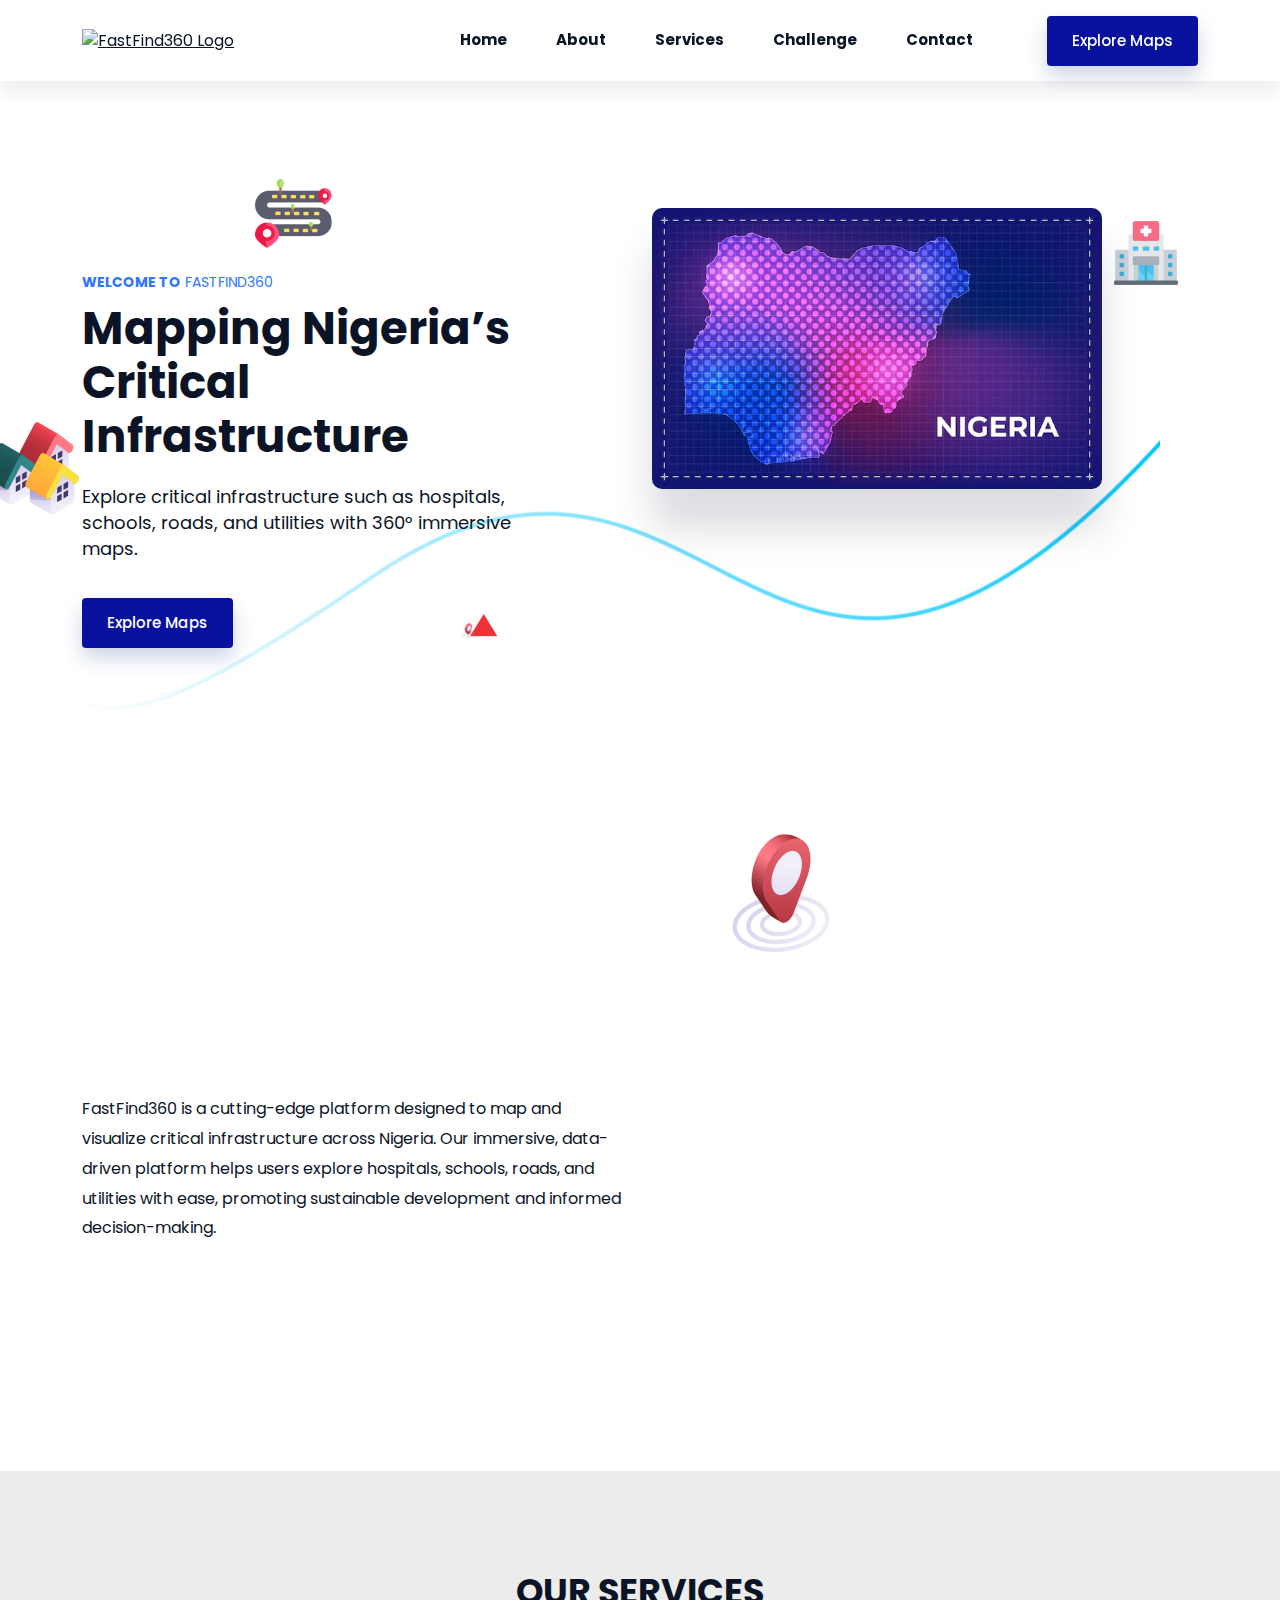
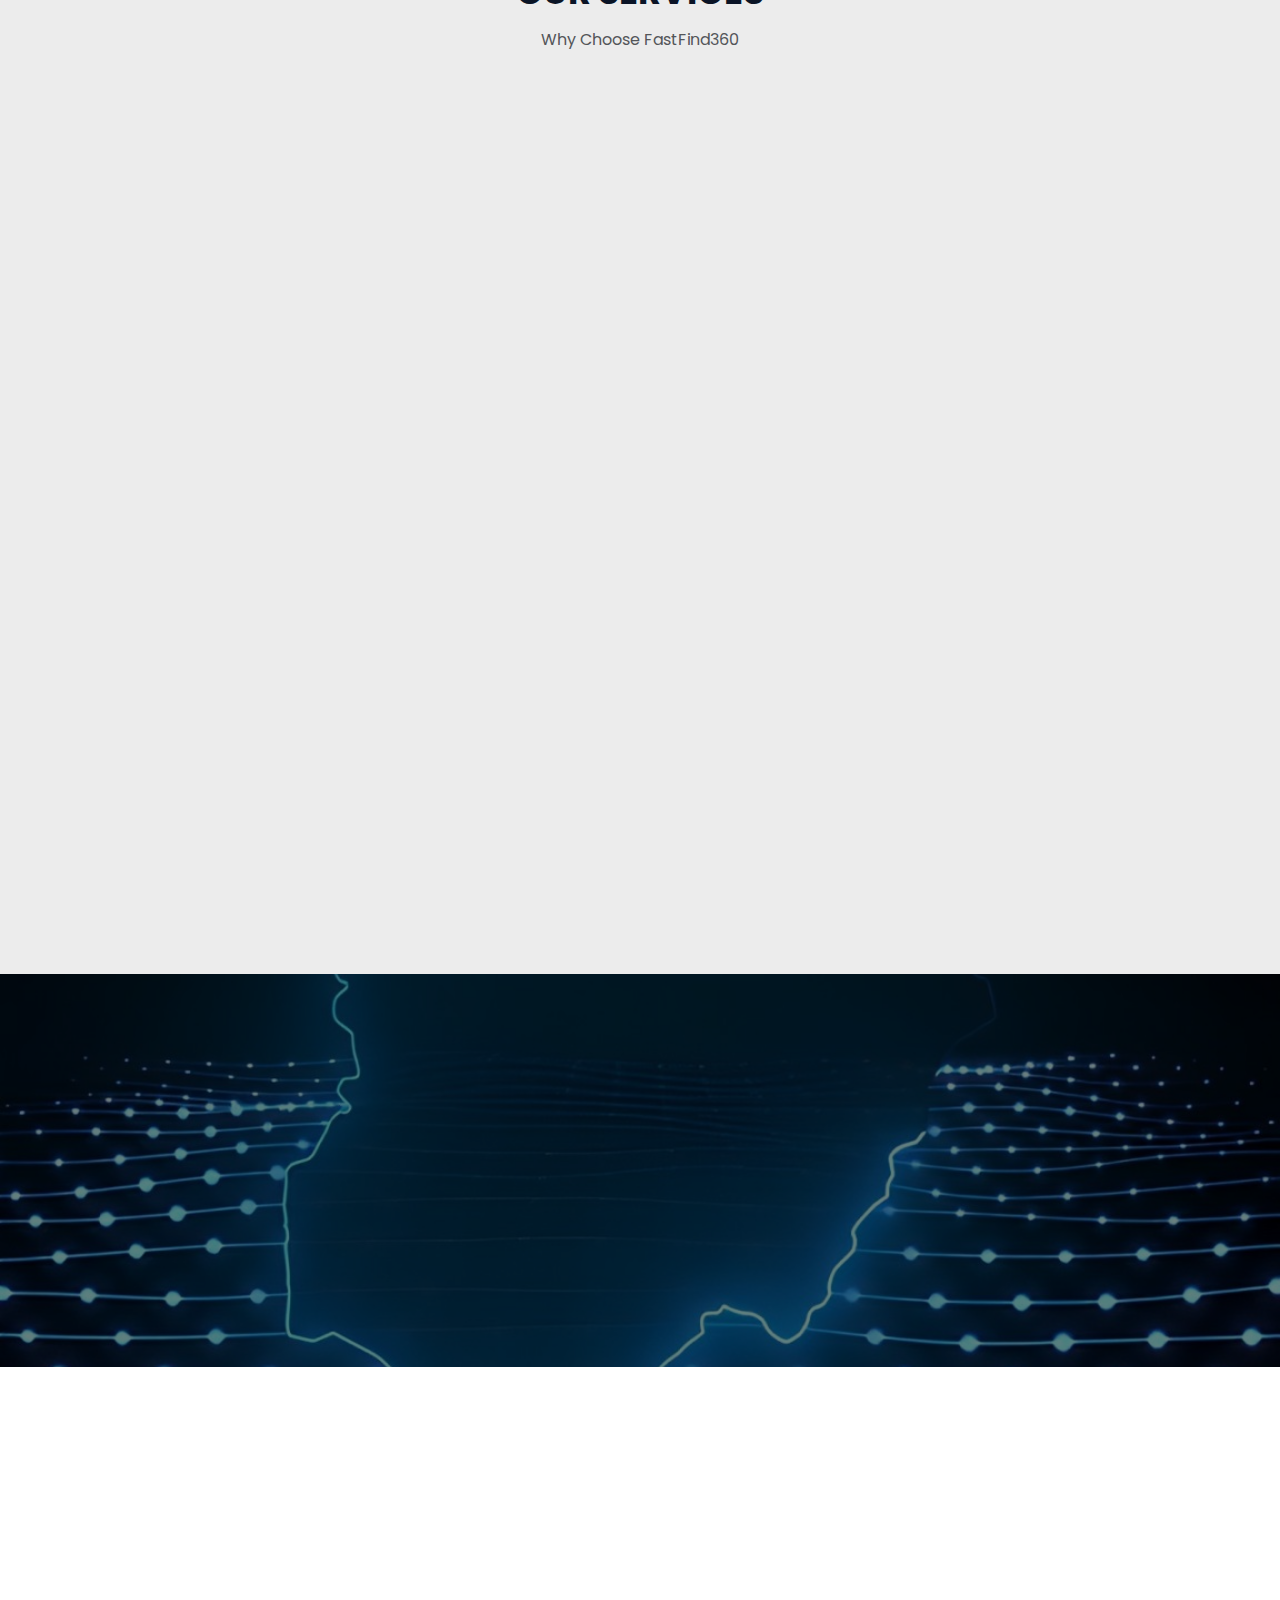
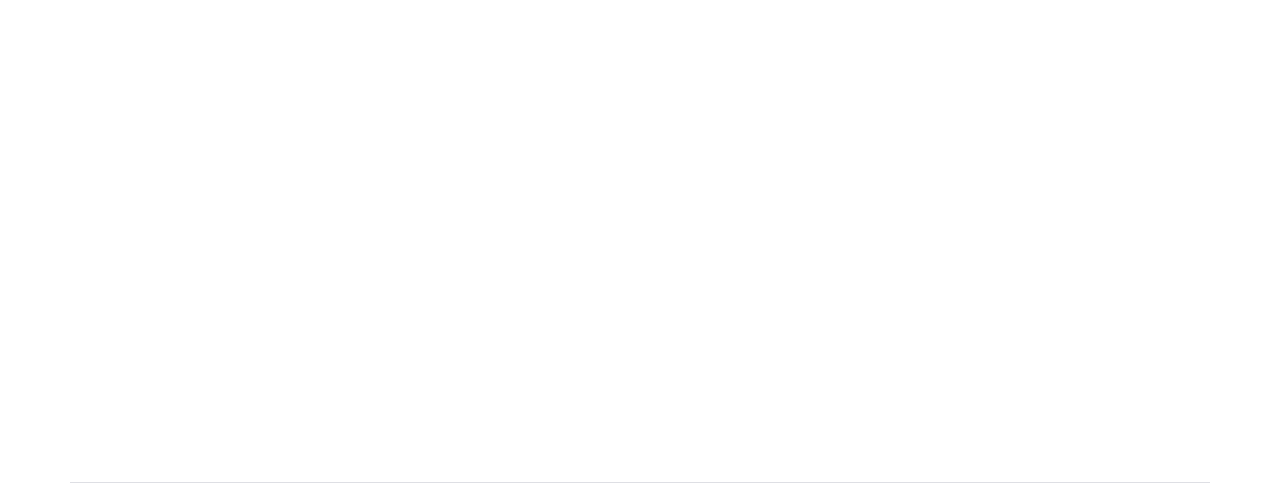
==== commit 2049dbbd: "Update index.html" ====
--- a/index.html
+++ b/index.html
@@ -37,7 +37,7 @@
                         <div class="col-xxl-2 col-xl-3 col-lg-3 col-md-6 col-sm-4 col-6">
                             <div class="sasup-logo mr-35 d-inline-block">
                                 <a class="logo-1" href="index.html">
-                                    <img alt="FastFind360 Logo" src="/assets/img/logo.png" />
+                                    <img alt="FastFind360 Logo" src="/assets/img/logo.svg" />
                                 </a>
                             </div>
                         </div>
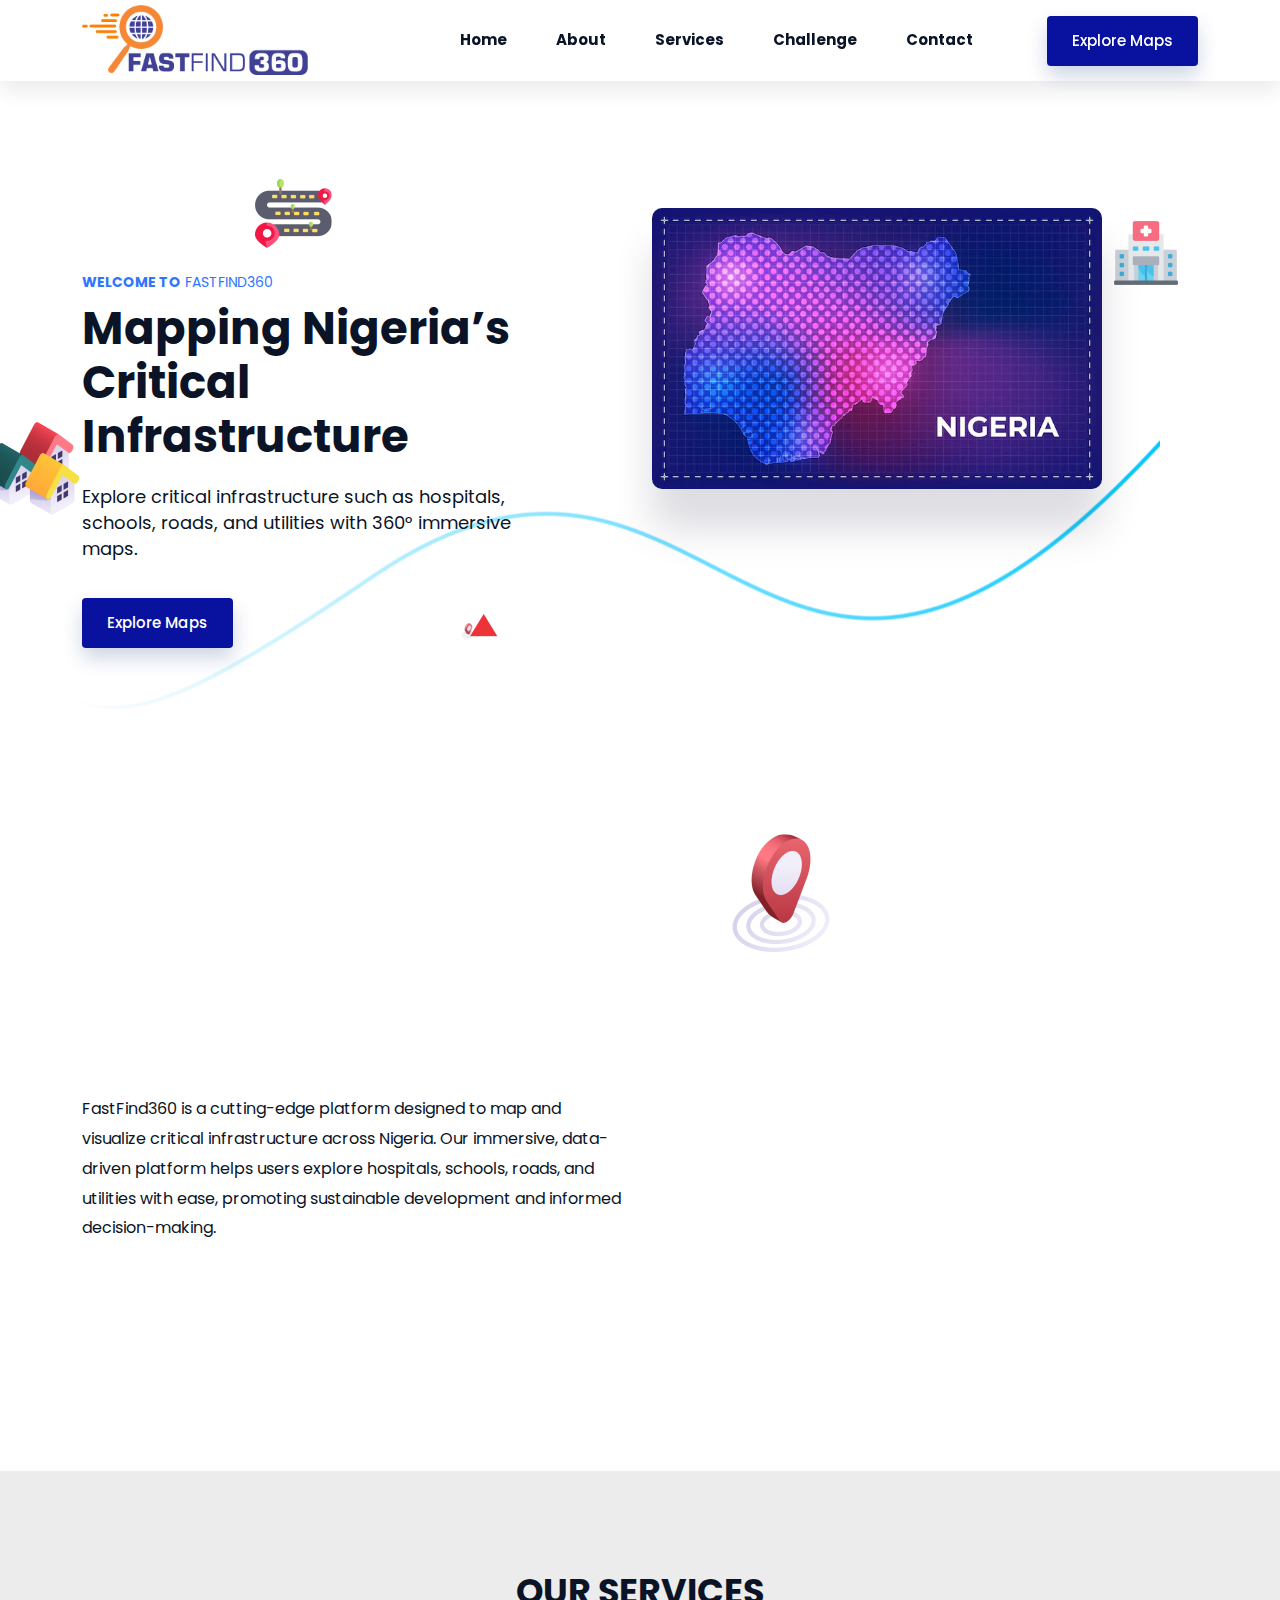
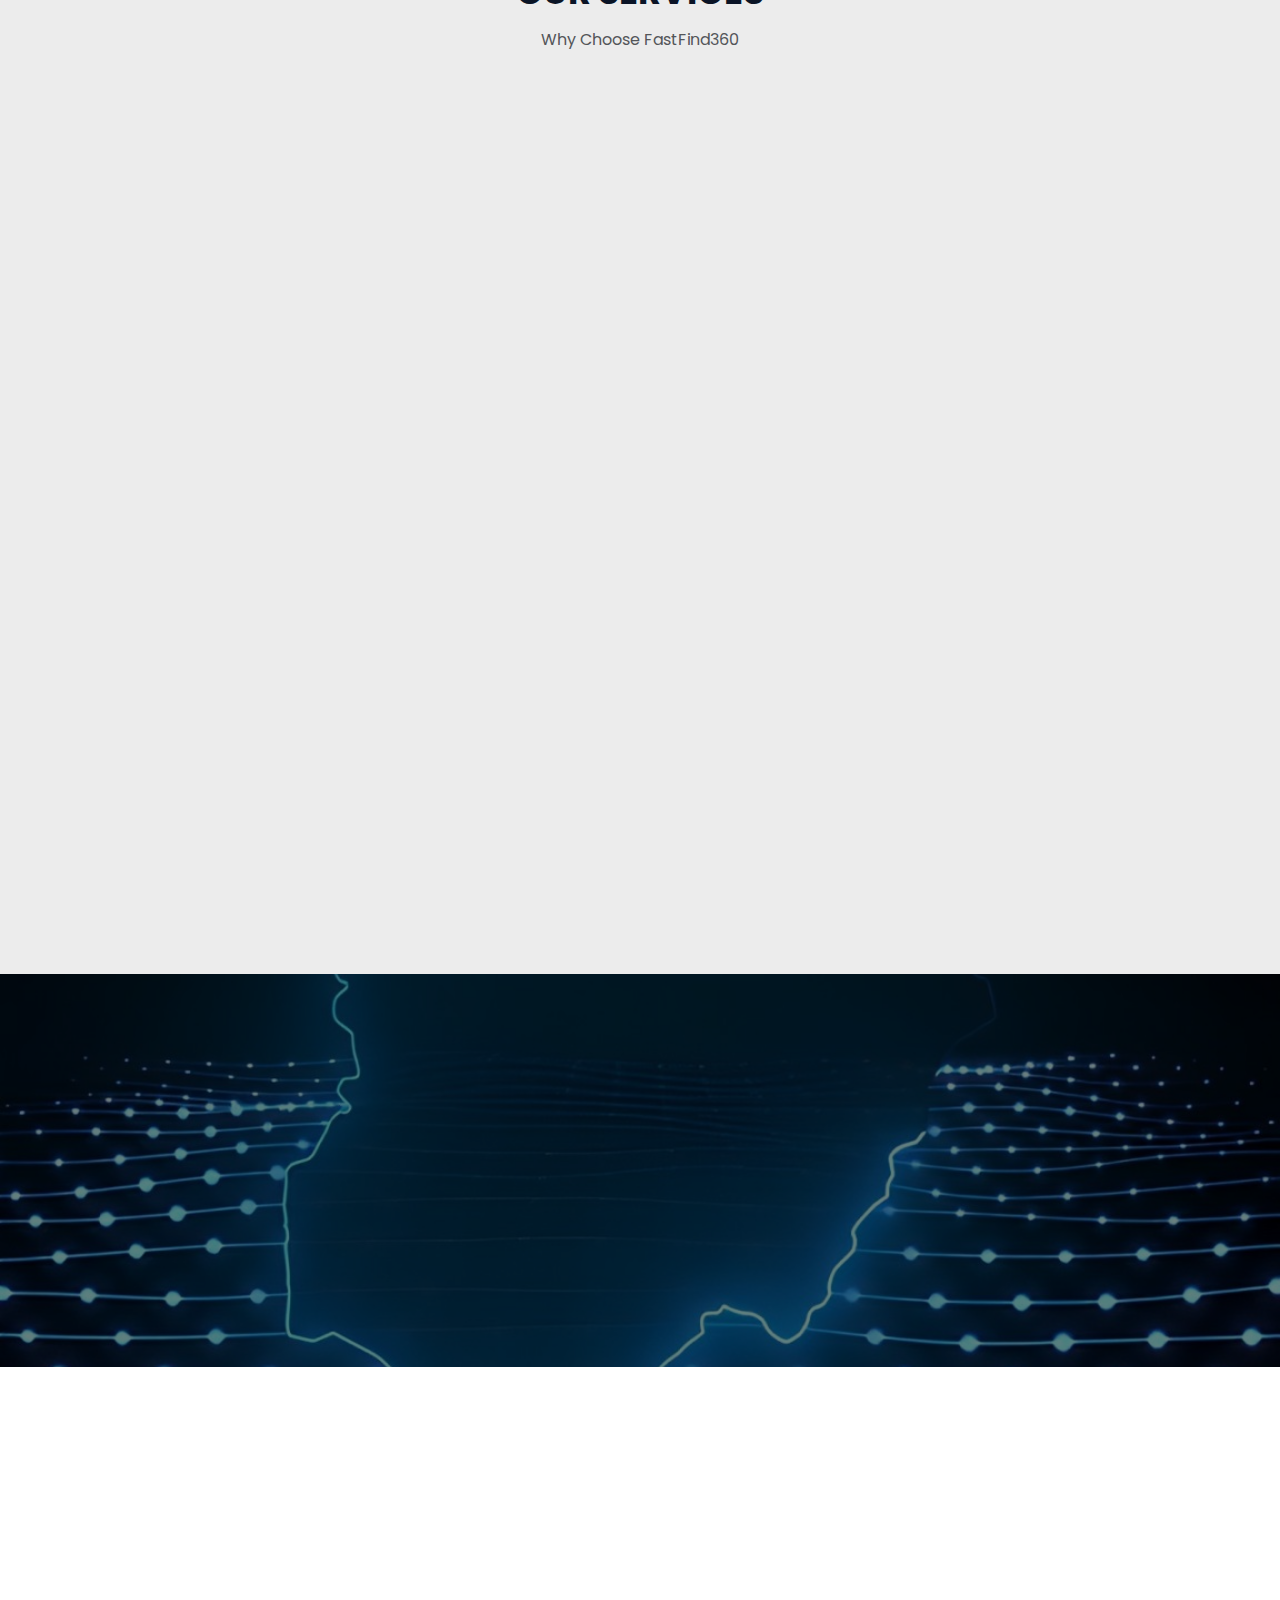
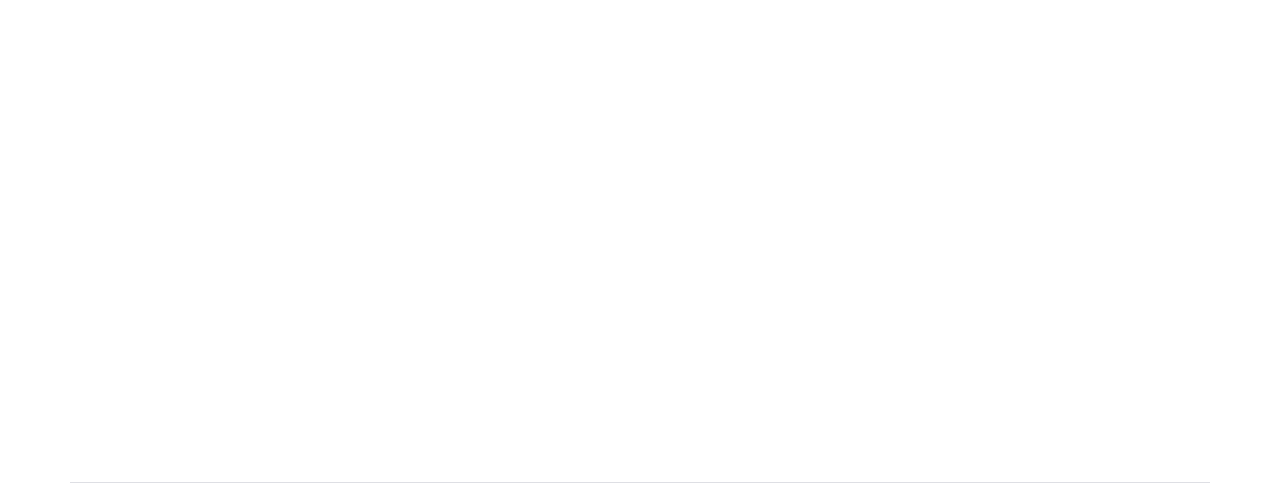
==== commit bfee78f5: "2" ====
--- a/index.html
+++ b/index.html
@@ -37,7 +37,7 @@
                         <div class="col-xxl-2 col-xl-3 col-lg-3 col-md-6 col-sm-4 col-6">
                             <div class="sasup-logo mr-35 d-inline-block">
                                 <a class="logo-1" href="index.html">
-                                    <img alt="FastFind360 Logo" src="/assets/img/logo.svg" />
+                                    <img alt="FastFind360 Logo" src="./assets/img/logo.png" />
                                 </a>
                             </div>
                         </div>
@@ -77,16 +77,16 @@
         <!-- Slider Shapes -->
         <div class="slider-shapes-2 d-none d-md-block">
           <div class="shape-1 shape-default">
-            <img alt="Shape 1" src="/assets/shape/3d-house.png" />
+            <img alt="Shape 1" src="./assets/shape/3d-house.png" />
           </div>
           <div class="shape-2 shape-default">
-            <img alt="Shape 2" src="/assets/shape/road.png" />
+            <img alt="Shape 2" src="./assets/shape/road.png" />
           </div>
           <div class="shape-3 shape-default">
-            <img alt="Shape 3" src="/assets/shape/hospital-building.png" />
+            <img alt="Shape 3" src="./assets/shape/hospital-building.png" />
           </div>
           <div class="shape-4 shape-default">
-            <img alt="Shape 4" src="/assets/shape/line-testimonial.png" />
+            <img alt="Shape 4" src="./assets/shape/line-testimonial.png" />
           </div>
         </div>
       
@@ -97,10 +97,10 @@
               <!-- Extra Slider Shapes -->
               <div class="extra-slider-shape d-none d-xl-block">
                 <div class="shape-1">
-                  <img alt="Extra Shape 1" src="/assets/shape/triangle.png">
+                  <img alt="Extra Shape 1" src="./assets/shape/triangle.png">
                 </div>
                 <div class="shape-2">
-                  <img alt="Extra Shape 2" src="/assets/shape/location.png"/>
+                  <img alt="Extra Shape 2" src="./assets/shape/location.png"/>
                 </div>
               </div>
       
@@ -179,7 +179,7 @@
                 <div class="col-xxl-4 col-xl-4 col-lg-4 col-md-6 wow fadeInUp" data-wow-delay=".2s">
                     <div class="single-feature-2 mb-55 bg-white">
                         <div class="icon-container">
-                            <img alt="360° Virtual Tours" src="/assets/icon/360.png">
+                            <img alt="360° Virtual Tours" src="./assets/icon/360.png">
                         </div>
                         <div class="feature-content-2">
                             <h4 class="feature-content-title-2"><a href="#">360° Virtual Tours</a></h4>
@@ -191,7 +191,7 @@
                 <div class="col-xxl-4 col-xl-4 col-lg-4 col-md-6 wow fadeInUp" data-wow-delay=".4s">
                     <div class="single-feature-2 mb-55 bg-white">
                         <div class="icon-container">
-                            <img alt="AI Driven" src="/assets/icon/ai-technology.png" />
+                            <img alt="AI Driven" src="./assets/icon/ai-technology.png" />
                         </div>
                         <div class="feature-content-2">
                             <h4 class="feature-content-title-2"><a href="#">AI-Driven Insights</a></h4>
@@ -202,7 +202,7 @@
                 <div class="col-xxl-4 col-xl-4 col-lg-4 col-md-6 wow fadeInUp" data-wow-delay=".6s">
                     <div class="single-feature-2 mb-55 bg-white">
                         <div class="icon-container">
-                            <img alt="Secure Transactions" src="/assets/icon/geospatial-technology.png" />
+                            <img alt="Secure Transactions" src="./assets/icon/geospatial-technology.png" />
                         </div>
                         <div class="feature-content-2">
                             <h4 class="feature-content-title-2"><a href="#">GIS Mapping and Analytics</a></h4>
@@ -214,7 +214,7 @@
                 <div class="col-xxl-4 col-xl-4 col-lg-4 col-md-6 wow fadeInUp" data-wow-delay=".6s">
                     <div class="single-feature-2 mb-55 bg-white">
                         <div class="icon-container">
-                            <img alt="Secure Transactions" src="/assets/icon/all-in-one.png" />
+                            <img alt="Secure Transactions" src="./assets/icon/all-in-one.png" />
                         </div>
                         <div class="feature-content-2">
                             <h4 class="feature-content-title-2"><a href="#">All-in-One Platform</a></h4>
@@ -263,7 +263,7 @@
                         <div class="footer-widget wow fadeInUp mb-30 mb-lg-0" data-wow-delay=".2s">
                             <div class="logo mb-20">
                                 <a href="#">
-                                    <img alt="FastFind360 Logo" src="/assets/img/logo.png" />
+                                    <img alt="FastFind360 Logo" src="./assets/img/logo.png" />
                                 </a>
                             </div>
                             <p class="widget-text">                 FastFind360 - Your gateway to discovering Nigeria’s critical infrastructure and properties. Join us as we participate in the 2024 Digital Nigeria Innovation Challenge and help shape Nigeria’s future with advanced GIS mapping and immersive 360° virtual experiences.
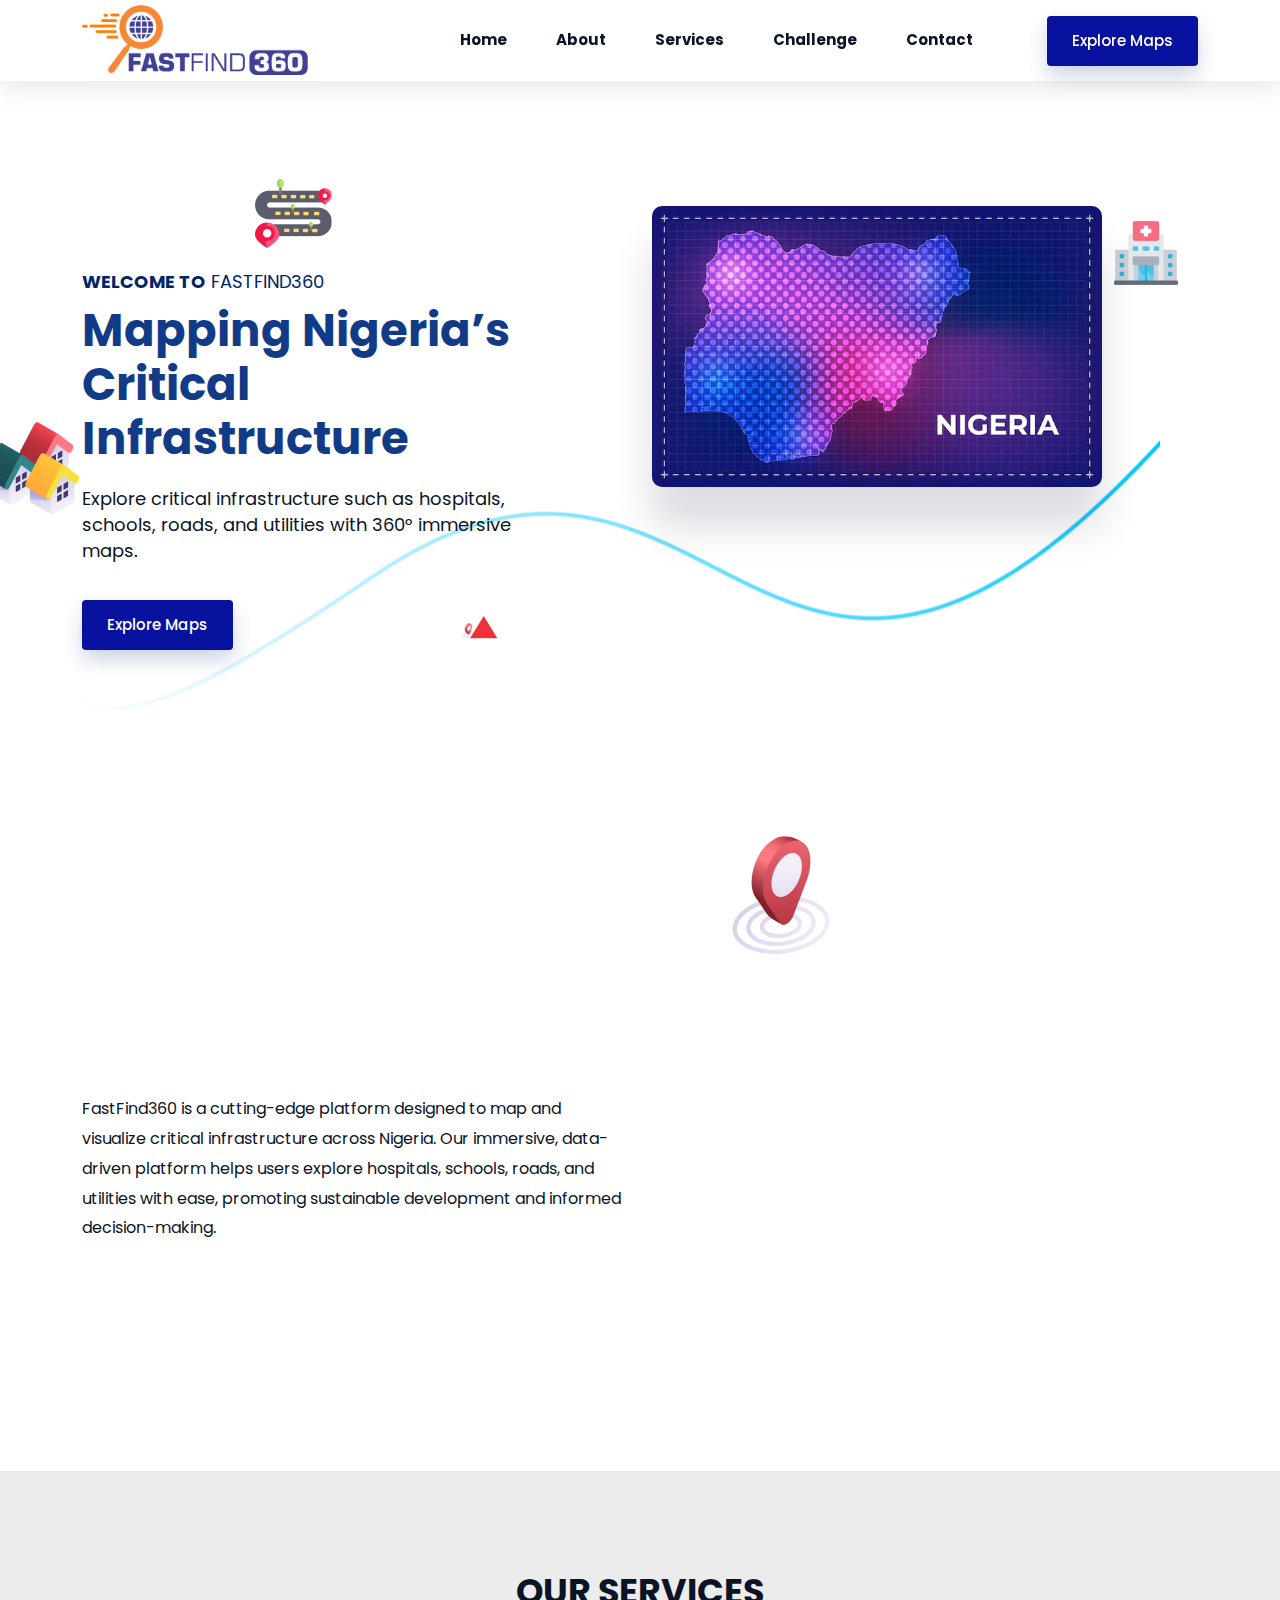
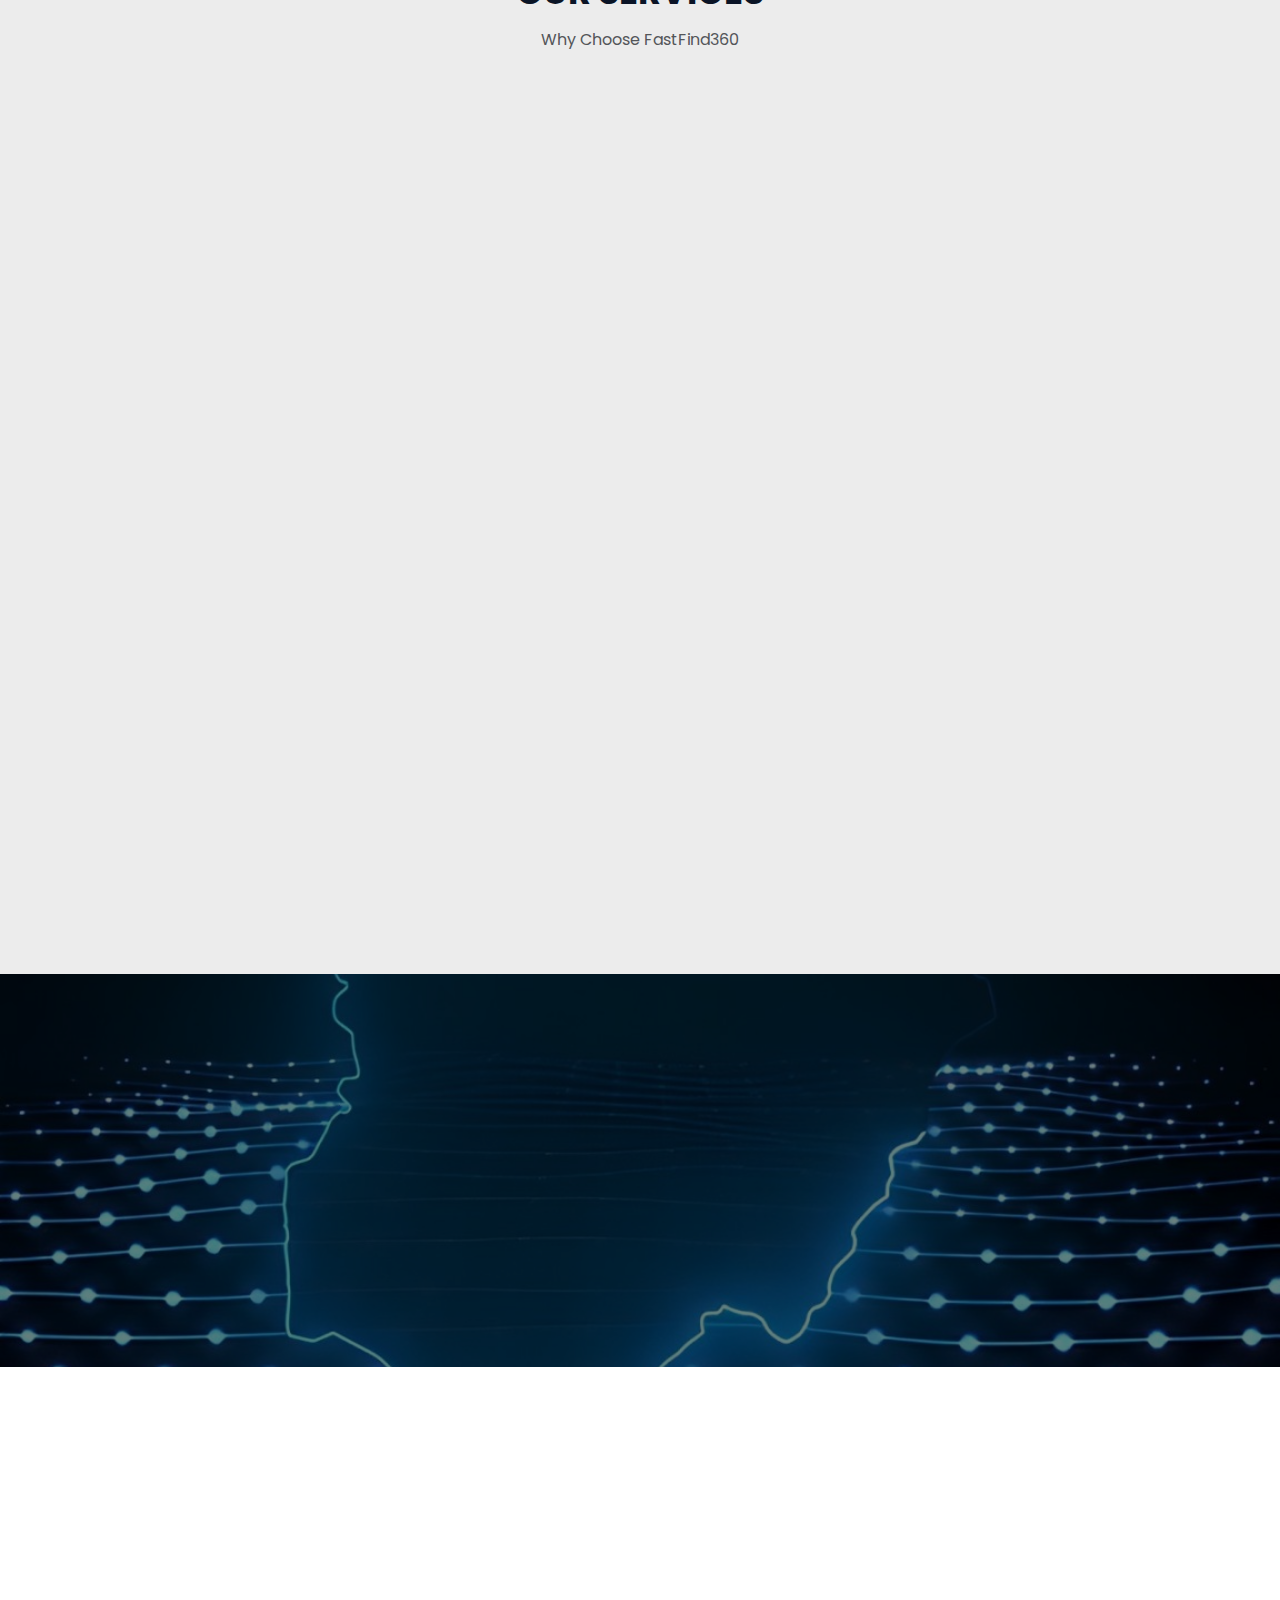
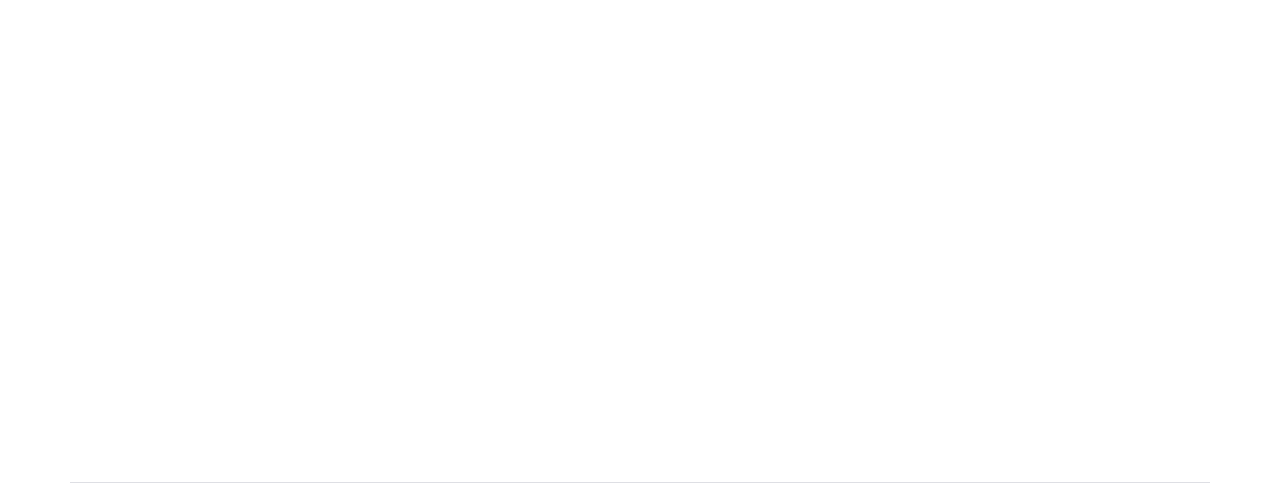
==== commit 0278c8f9: "2" ====
--- a/index.html
+++ b/index.html
@@ -28,6 +28,10 @@
 </div>
 
 <body>
+
+
+
+    
     <!-- Header -->
     <header>
         <div class="header-transparent header-sticky">
@@ -153,7 +157,7 @@
                         <div class="text-lg-end">
                             <div class="video-link-img text-start wow fadeInUp" data-wow-delay=".2s">
                                 <div class="fix">
-                                    <img alt="Infrastructure Mapping" class="img-fluid" src="/assets/img/gis-mapping.jpg" />
+                                    <img alt="Infrastructure Mapping" class="img-fluid" src="./assets/img/gis-mapping.jpg" />
                                 </div>
                             </div>
                         </div>
@@ -230,7 +234,7 @@
 
 
  <!-- Call to Action -->
-<div class="cta-area cta-3-spacing pt-120 pb-110 mb-110 bg-default" id="partnership" style="position: relative; background-image: url('/assets/img/map.jpg'); background-size: cover; background-position: center;">
+<div class="cta-area cta-3-spacing pt-120 pb-110 mb-110 bg-default" id="partnership" style="position: relative; background-image: url('./assets/img/map.jpg'); background-size: cover; background-position: center;">
     <!-- Dark Overlay -->
     <div style="position: absolute; top: 0; left: 0; width: 100%; height: 100%; background-color: rgba(0, 0, 0, 0.5); z-index: 1;"></div>
     
@@ -317,7 +321,8 @@
     <script src="https://cdnjs.cloudflare.com/ajax/libs/jquery/3.6.0/jquery.min.js"></script>
     <script src="https://cdn.jsdelivr.net/npm/bootstrap@5.3.0/dist/js/bootstrap.bundle.min.js"></script>
     <script src="https://cdnjs.cloudflare.com/ajax/libs/wow/1.1.2/wow.min.js"></script>
-    <script src="js/main.js"></script>
+    <script src="./assets/js/main.js"></script>
+
     <script>
         new WOW().init();
     </script>
--- a/assets/css/main.css
+++ b/assets/css/main.css
@@ -4822,17 +4822,17 @@
   }
 }
 .sasup-slider-content-subtitle {
-  font-size: 14px;
-  color: #2f75ff;
+  font-size: 18px;
+  color: #02246a;
   text-transform: uppercase;
   line-height: 1;
   display: block;
   margin-bottom: 13px;
 }
 .sasup-slider-content-title {
-  font-size: 60px;
+  font-size: 80px;
   font-weight: 700;
-  color: #0a1426;
+  color: #123b87;
   line-height: 1.2;
   margin-bottom: 20px;
 }
@@ -14937,3 +14937,4 @@
   height: 100%;
   object-position: center; 
 }
+
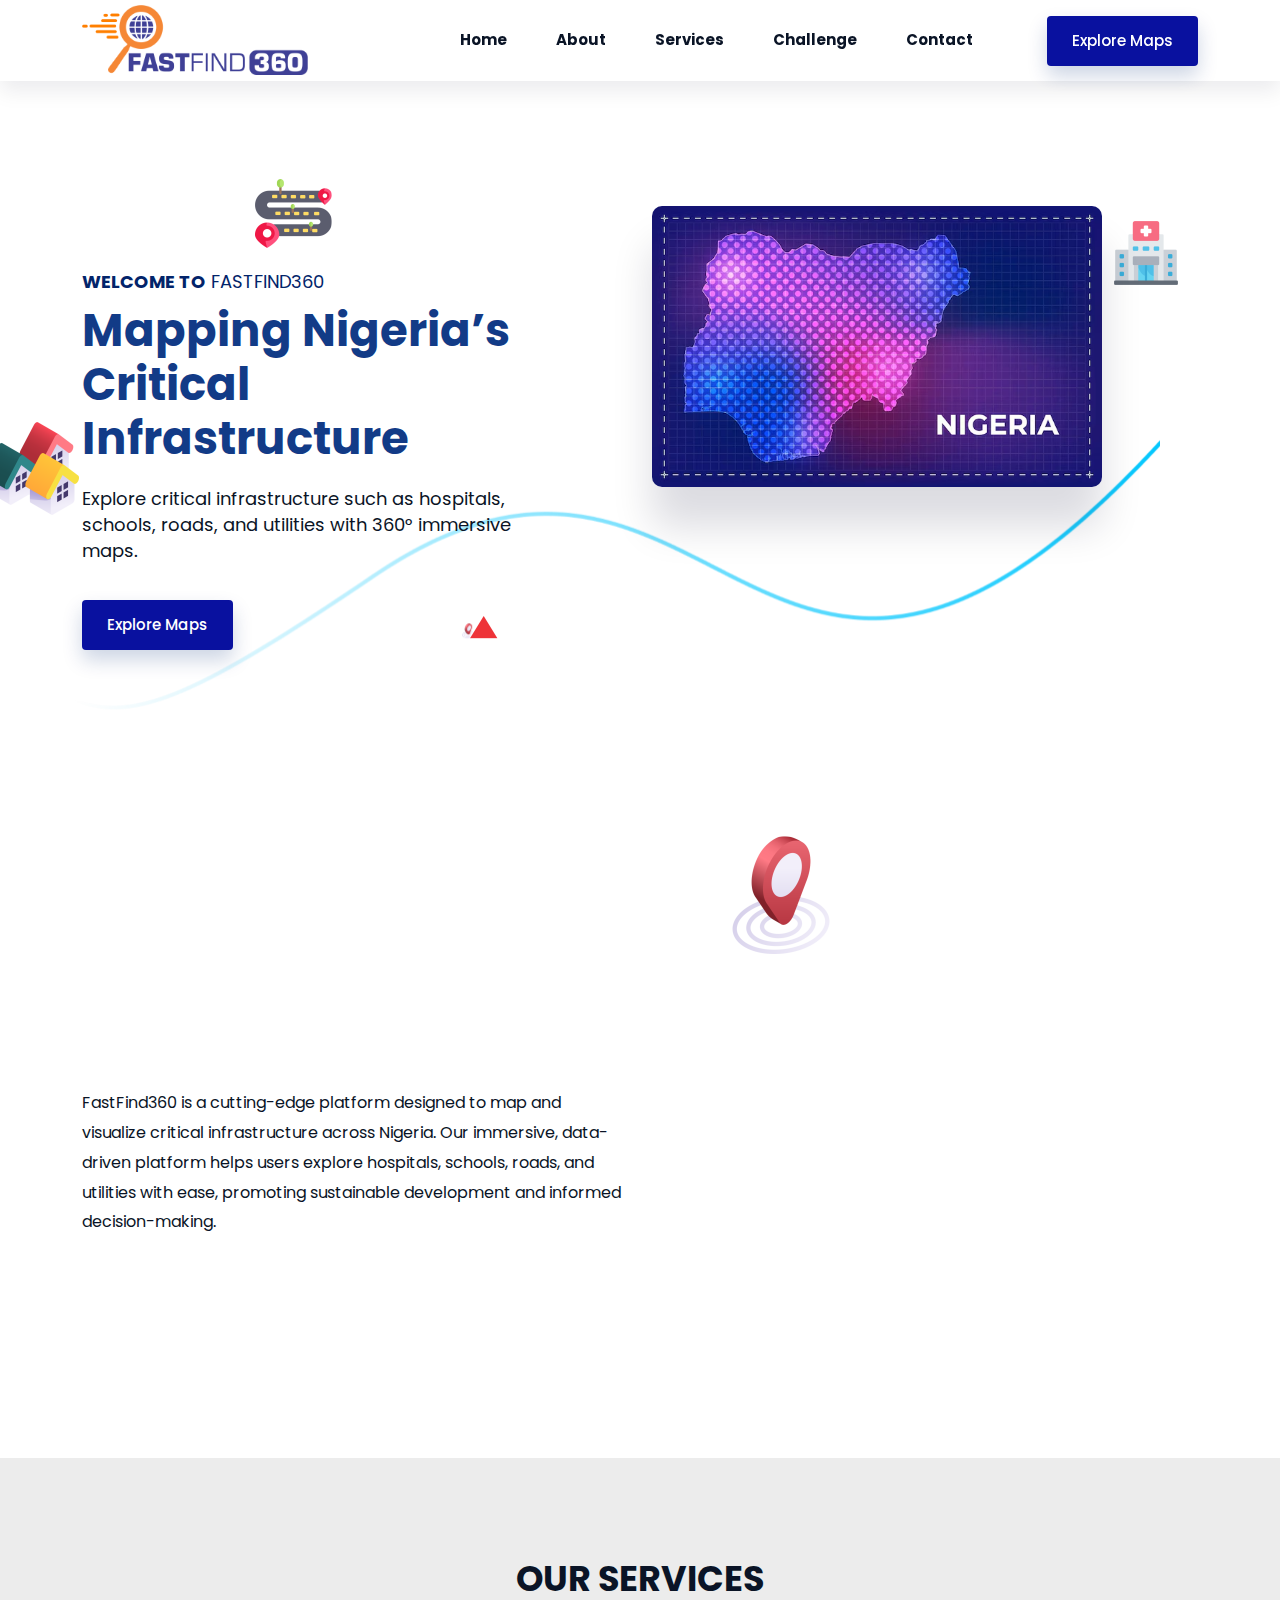
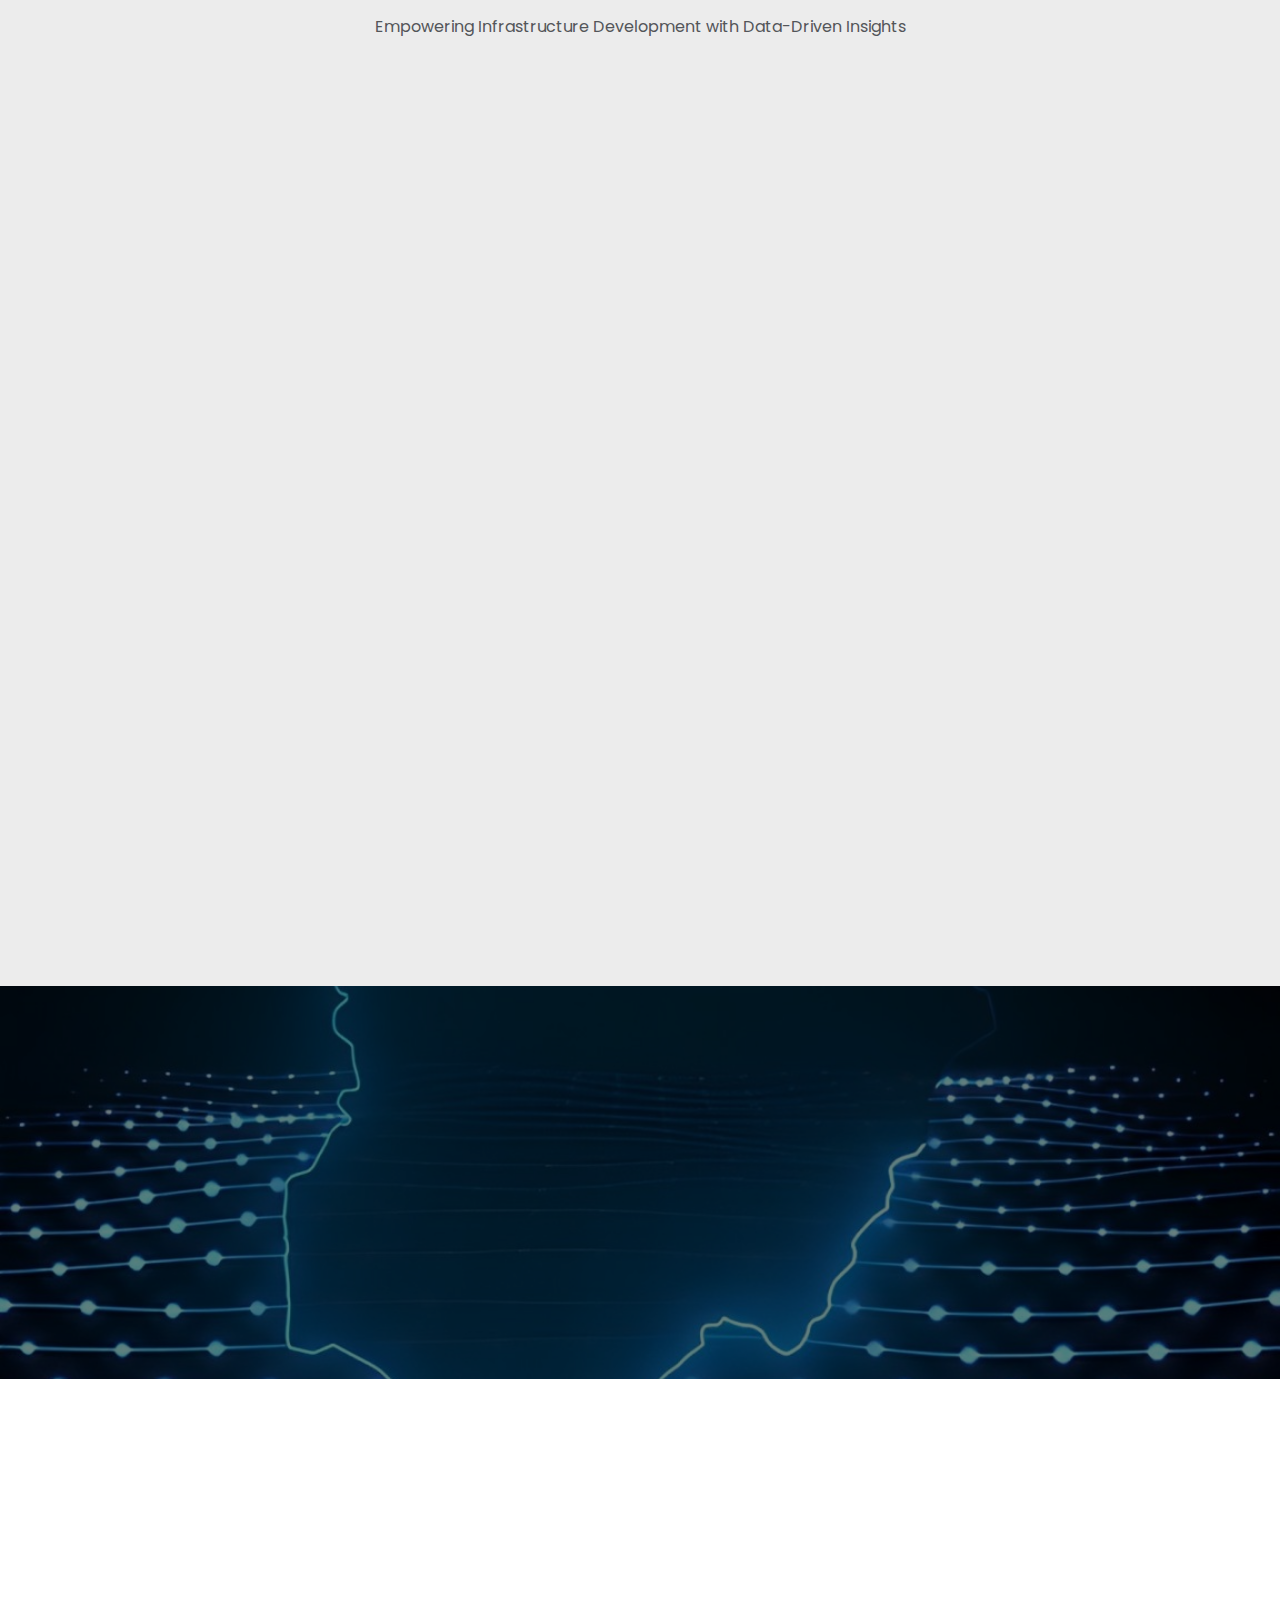
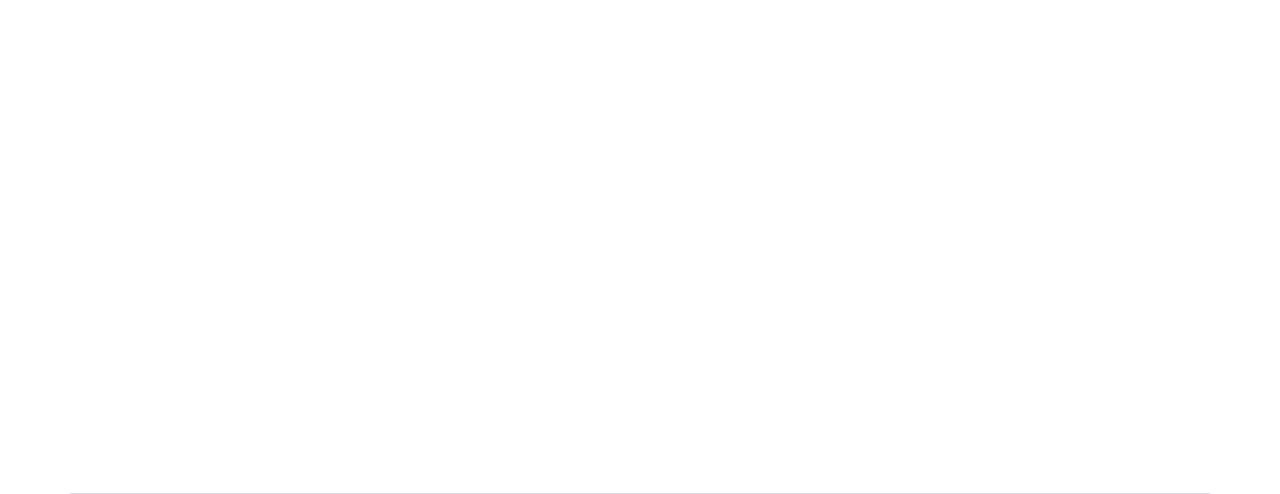
==== commit 9c33bc84: "2" ====
--- a/index.html
+++ b/index.html
@@ -59,12 +59,8 @@
                                     </nav>
                                 </div>
                                 <div class="sasup-header-action-btn d-inline-block">
-                                    <a class="sasup-theme-btn ml-25 d-none d-sm-inline-block vertical-middle sasup-theme-btn-2" href="#"><span>Explore Maps</span></a>
-                                    <div class="mobile-bar-control d-inline-block d-lg-none">
-                                        <div class="line"></div>
-                                        <div class="line"></div>
-                                        <div class="line"></div>
-                                    </div>
+                                    <a class="sasup-theme-btn ml-25 vertical-middle sasup-theme-btn-2" href="./map.html"><span>Explore Maps</span></a>
+
                                 </div>
                             </div>
                         </div>
@@ -116,7 +112,7 @@
                     <h3 class="sasup-slider-content-title wow fadeInUp" data-wow-delay=".6s">Mapping Nigeria’s Critical Infrastructure</h3>
                     <p class="sasup-slider-content-desc wow fadeInUp" data-wow-delay=".8s">Explore critical infrastructure such as hospitals, schools, roads, and utilities with 360° immersive maps.</p>
                     <div class="sasup-slider-actions wow fadeInUp" data-wow-delay="1s">
-                      <a class="sasup-theme-btn-2 mr-15" href="#">Explore Maps</a>
+                      <a class="sasup-theme-btn-2 mr-15" href="./map.html">Explore Maps</a>
                     </div>
                   </div>
                 </div>
@@ -157,7 +153,7 @@
                         <div class="text-lg-end">
                             <div class="video-link-img text-start wow fadeInUp" data-wow-delay=".2s">
                                 <div class="fix">
-                                    <img alt="Infrastructure Mapping" class="img-fluid" src="./assets/img/gis-mapping.jpg" />
+                                    <img alt="Infrastructure Mapping" class="img-fluid" src="./assets/img/gis-mapping.webp" />
                                 </div>
                             </div>
                         </div>
@@ -168,69 +164,88 @@
     </div>
 </div>
 
-    <!-- Services Section -->
-    <div class="feature-area pt-100 pb-100" data-bg-color="#eeeff4" id="services" style="background-color: #ececec;">
-        <div class="container">
-            <div class="row mb-45">
-                <div class="col-xxl-12">
-                    <div class="section-title-2 text-center">
-                        <h3 class="s-title visile-br-lg">OUR SERVICES</h3>
-                        <p class="s-desc">Why Choose FastFind360</p>
-                    </div>
-                </div>
-            </div>
-            <div class="row">
-                <div class="col-xxl-4 col-xl-4 col-lg-4 col-md-6 wow fadeInUp" data-wow-delay=".2s">
-                    <div class="single-feature-2 mb-55 bg-white">
-                        <div class="icon-container">
-                            <img alt="360° Virtual Tours" src="./assets/icon/360.png">
-                        </div>
-                        <div class="feature-content-2">
-                            <h4 class="feature-content-title-2"><a href="#">360° Virtual Tours</a></h4>
-                            <p class="feature-content-desc-2">Explore properties and infrastructure in real-time with immersive 360-degree virtual tours.</p>
-                        </div>
-                    </div>
-                </div>
-                
-                <div class="col-xxl-4 col-xl-4 col-lg-4 col-md-6 wow fadeInUp" data-wow-delay=".4s">
-                    <div class="single-feature-2 mb-55 bg-white">
-                        <div class="icon-container">
-                            <img alt="AI Driven" src="./assets/icon/ai-technology.png" />
-                        </div>
-                        <div class="feature-content-2">
-                            <h4 class="feature-content-title-2"><a href="#">AI-Driven Insights</a></h4>
-                            <p class="feature-content-desc-2">Analyze trends and make data-driven decisions with powerful AI technology.</p>
-                        </div>
-                    </div>
-                </div>
-                <div class="col-xxl-4 col-xl-4 col-lg-4 col-md-6 wow fadeInUp" data-wow-delay=".6s">
-                    <div class="single-feature-2 mb-55 bg-white">
-                        <div class="icon-container">
-                            <img alt="Secure Transactions" src="./assets/icon/geospatial-technology.png" />
-                        </div>
-                        <div class="feature-content-2">
-                            <h4 class="feature-content-title-2"><a href="#">GIS Mapping and Analytics</a></h4>
-                            <p class="feature-content-desc-2">Visualize critical infrastructure with cutting-edge GIS mapping tools.</p>
-                        </div>
-                    </div>
-                </div>  
-                              
-                <div class="col-xxl-4 col-xl-4 col-lg-4 col-md-6 wow fadeInUp" data-wow-delay=".6s">
-                    <div class="single-feature-2 mb-55 bg-white">
-                        <div class="icon-container">
-                            <img alt="Secure Transactions" src="./assets/icon/all-in-one.png" />
-                        </div>
-                        <div class="feature-content-2">
-                            <h4 class="feature-content-title-2"><a href="#">All-in-One Platform</a></h4>
-                            <p class="feature-content-desc-2">  FastFind360 combines all essential infrastructure data into a single, seamless platform—no need to switch between apps or tools.
-                            </p>
-                        </div>
-                    </div>
-                </div>
-                </div>
-            </div>
+<!-- Services Section -->
+<div class="feature-area pt-100 pb-100" data-bg-color="#eeeff4" id="services" style="background-color: #ececec;">
+    <div class="container">
+        <div class="row mb-45">
+            <div class="col-xxl-12">
+                <div class="section-title-2 text-center">
+                    <h3 class="s-title visile-br-lg">OUR SERVICES</h3>
+                    <p class="s-desc">Empowering Infrastructure Development with Data-Driven Insights</p>
+                </div>
+            </div>
+        </div>
+        <div class="row">
+
+            <!-- GIS Mapping and Analytics -->
+            <div class="col-xxl-4 col-xl-4 col-lg-4 col-md-6 wow fadeInUp" data-wow-delay=".2s">
+                <div class="single-feature-2 mb-55 bg-white">
+                    <div class="icon-container">
+                        <img alt="GIS Mapping and Analytics" src="./assets/icon/geospatial-technology.png" />
+                    </div>
+                    <div class="feature-content-2">
+                        <h4 class="feature-content-title-2"><a href="#">GIS Mapping and Analytics</a></h4>
+                        <p class="feature-content-desc-2">Visualize critical infrastructure with cutting-edge GIS mapping tools and advanced analytics.</p>
+                    </div>
+                </div>
+            </div>
+
+            <!-- Enhanced Precision -->
+            <div class="col-xxl-4 col-xl-4 col-lg-4 col-md-6 wow fadeInUp" data-wow-delay=".4s">
+                <div class="single-feature-2 mb-55 bg-white">
+                    <div class="icon-container">
+                        <img alt="Enhanced Precision" src="./assets/icon/precision.png" />
+                    </div>
+                    <div class="feature-content-2">
+                        <h4 class="feature-content-title-2"><a href="#">Enhanced Precision</a></h4>
+                        <p class="feature-content-desc-2">Utilize LLMs, weather data, and location embeddings for precise, context-aware recommendations and insights.</p>
+                    </div>
+                </div>
+            </div>
+
+            <!-- AI Driven Insights -->
+            <div class="col-xxl-4 col-xl-4 col-lg-4 col-md-6 wow fadeInUp" data-wow-delay=".6s">
+                <div class="single-feature-2 mb-55 bg-white">
+                    <div class="icon-container">
+                        <img alt="AI-Driven Insights" src="./assets/icon/ai-technology.png" />
+                    </div>
+                    <div class="feature-content-2">
+                        <h4 class="feature-content-title-2"><a href="#">AI-Driven Insights</a></h4>
+                        <p class="feature-content-desc-2">Analyze trends and make data-driven decisions with powerful AI technology.</p>
+                    </div>
+                </div>
+            </div>
+
+            <!-- 360° Virtual Tours -->
+            <div class="col-xxl-4 col-xl-4 col-lg-4 col-md-6 wow fadeInUp" data-wow-delay=".8s">
+                <div class="single-feature-2 mb-55 bg-white">
+                    <div class="icon-container">
+                        <img alt="360° Virtual Tours" src="./assets/icon/360.png">
+                    </div>
+                    <div class="feature-content-2">
+                        <h4 class="feature-content-title-2"><a href="#">360° Virtual Tours</a></h4>
+                        <p class="feature-content-desc-2">Explore infrastructure projects in 360-degree virtual tours for a comprehensive overview.</p>
+                    </div>
+                </div>
+            </div>
+
+            <!-- All-in-One Platform -->
+            <div class="col-xxl-4 col-xl-4 col-lg-4 col-md-6 wow fadeInUp" data-wow-delay="1s">
+                <div class="single-feature-2 mb-55 bg-white">
+                    <div class="icon-container">
+                        <img alt="All-in-One Platform" src="./assets/icon/all-in-one.png" />
+                    </div>
+                    <div class="feature-content-2">
+                        <h4 class="feature-content-title-2"><a href="#">All-in-One Platform</a></h4>
+                        <p class="feature-content-desc-2">FastFind360 combines all essential infrastructure data into a single, seamless platform—no need to switch between apps or tools.</p>
+                    </div>
+                </div>
+            </div>
+
         </div>
     </div>
+</div>
+
 
 
  <!-- Call to Action -->
--- a/assets/css/main.css
+++ b/assets/css/main.css
@@ -14938,3 +14938,25 @@
   object-position: center; 
 }
 
+#map {
+  height: 80vh;
+  width: 100%;
+}
+
+#menu {
+  position: static;
+  background: #efefef;
+  padding: 10px;
+  font-family: 'Open Sans', sans-serif;
+  z-index: 1;
+  display: flex;
+  justify-content: space-around;
+  align-items: center;
+}
+
+#info-box {
+  width: 300px;
+  top: 10px;
+  left: 10px;
+  border-radius: 5px;
+}